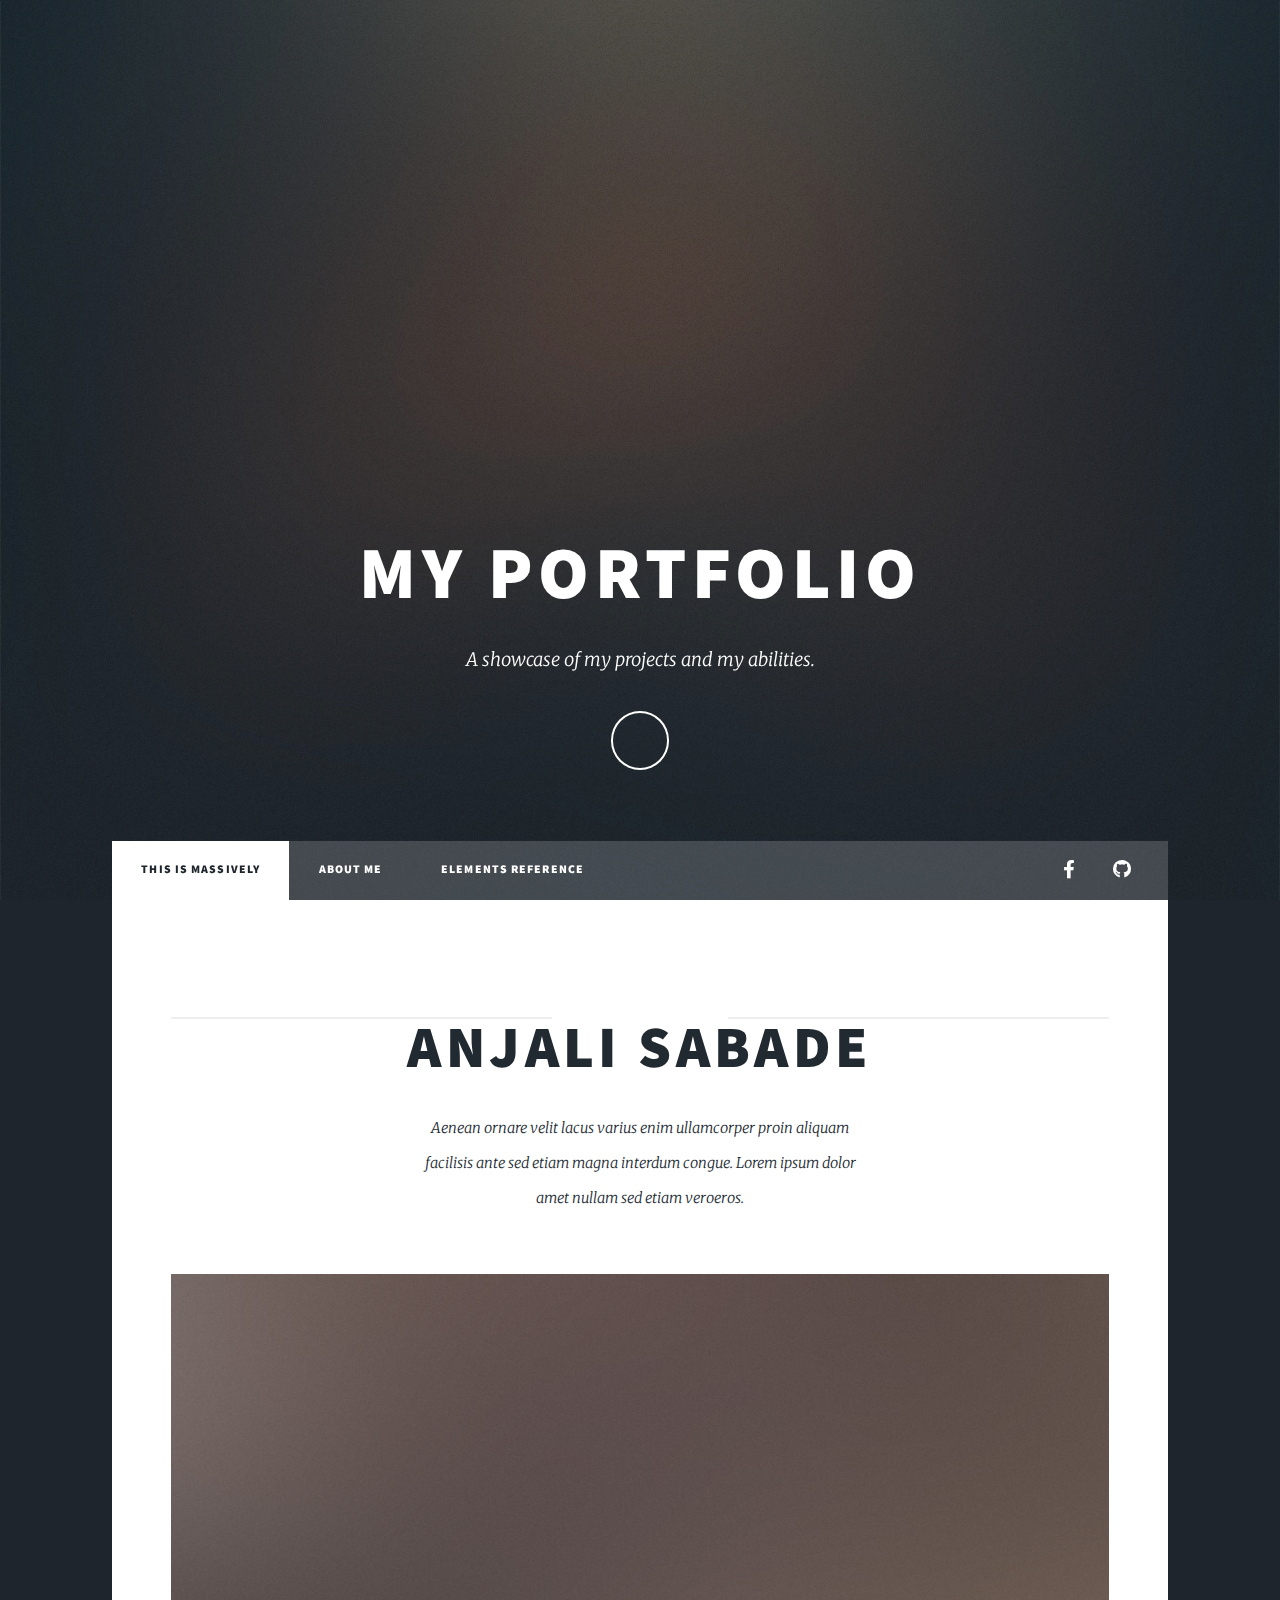
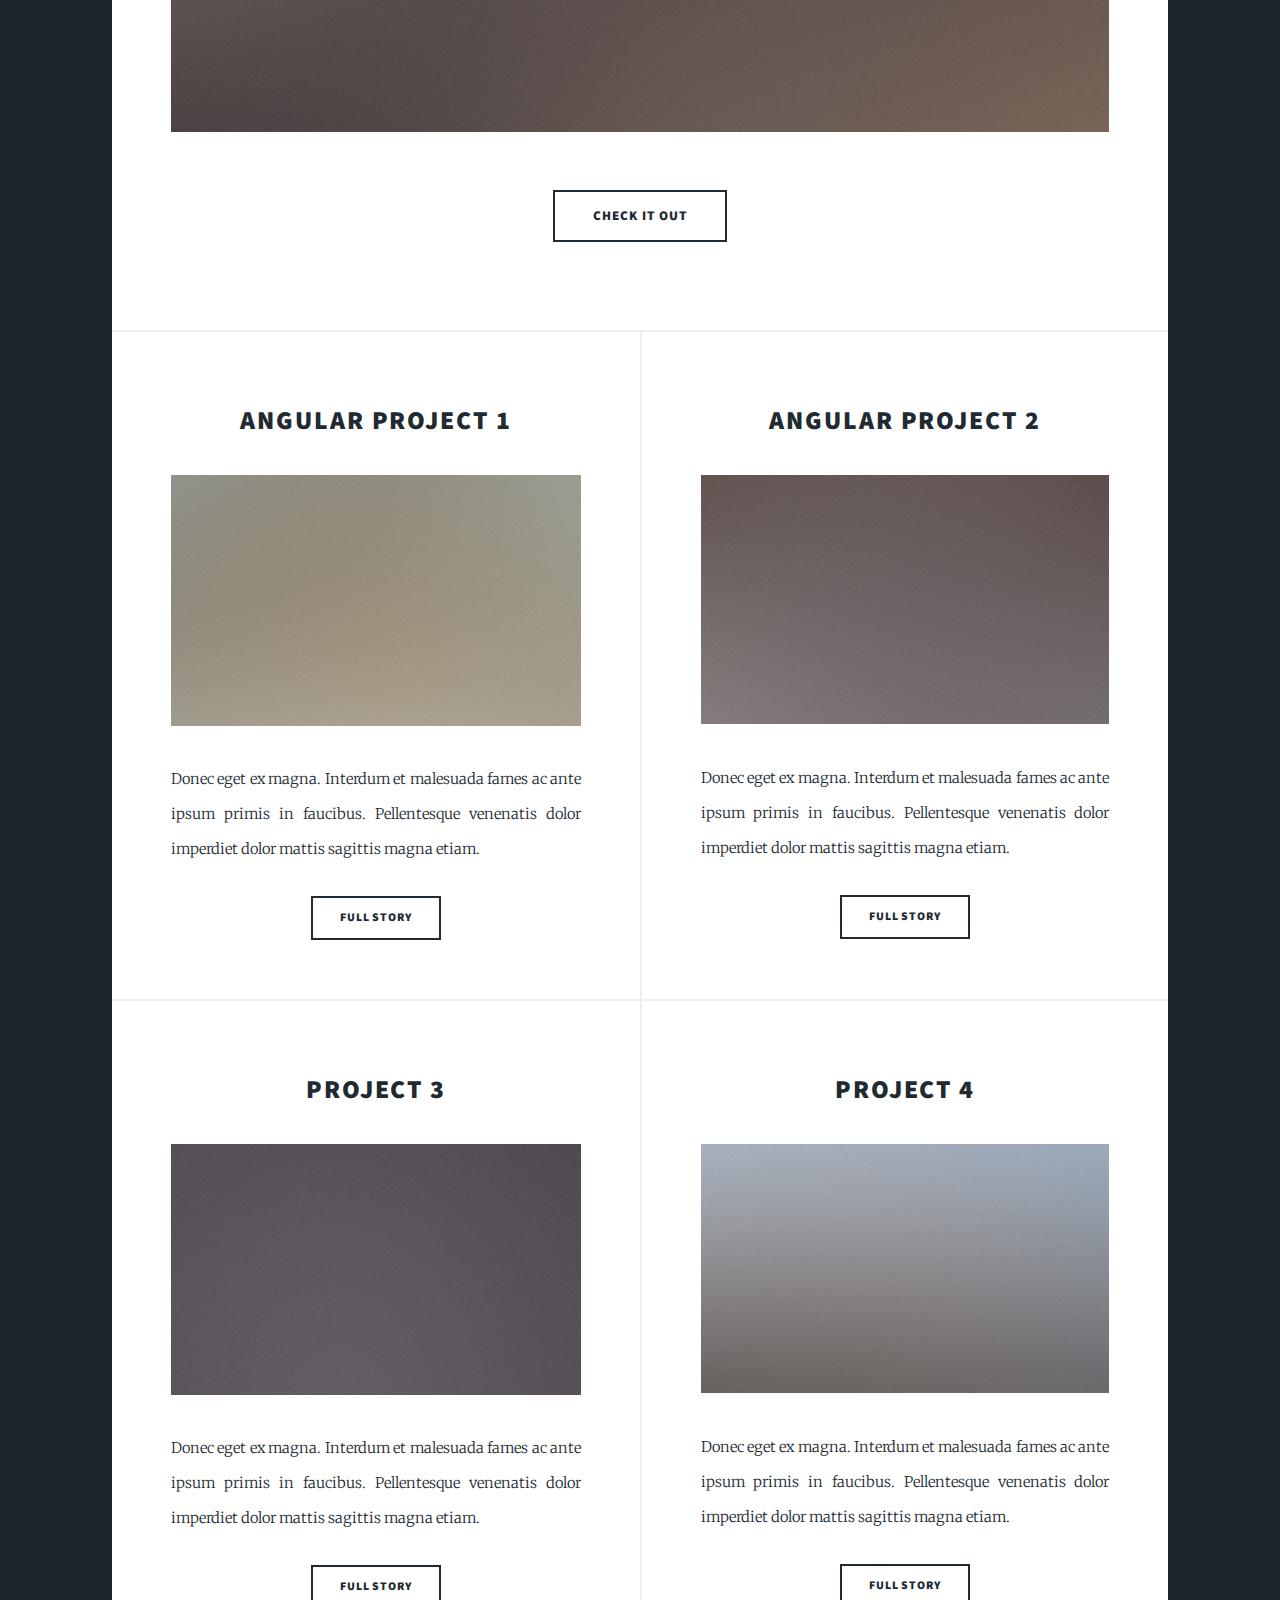
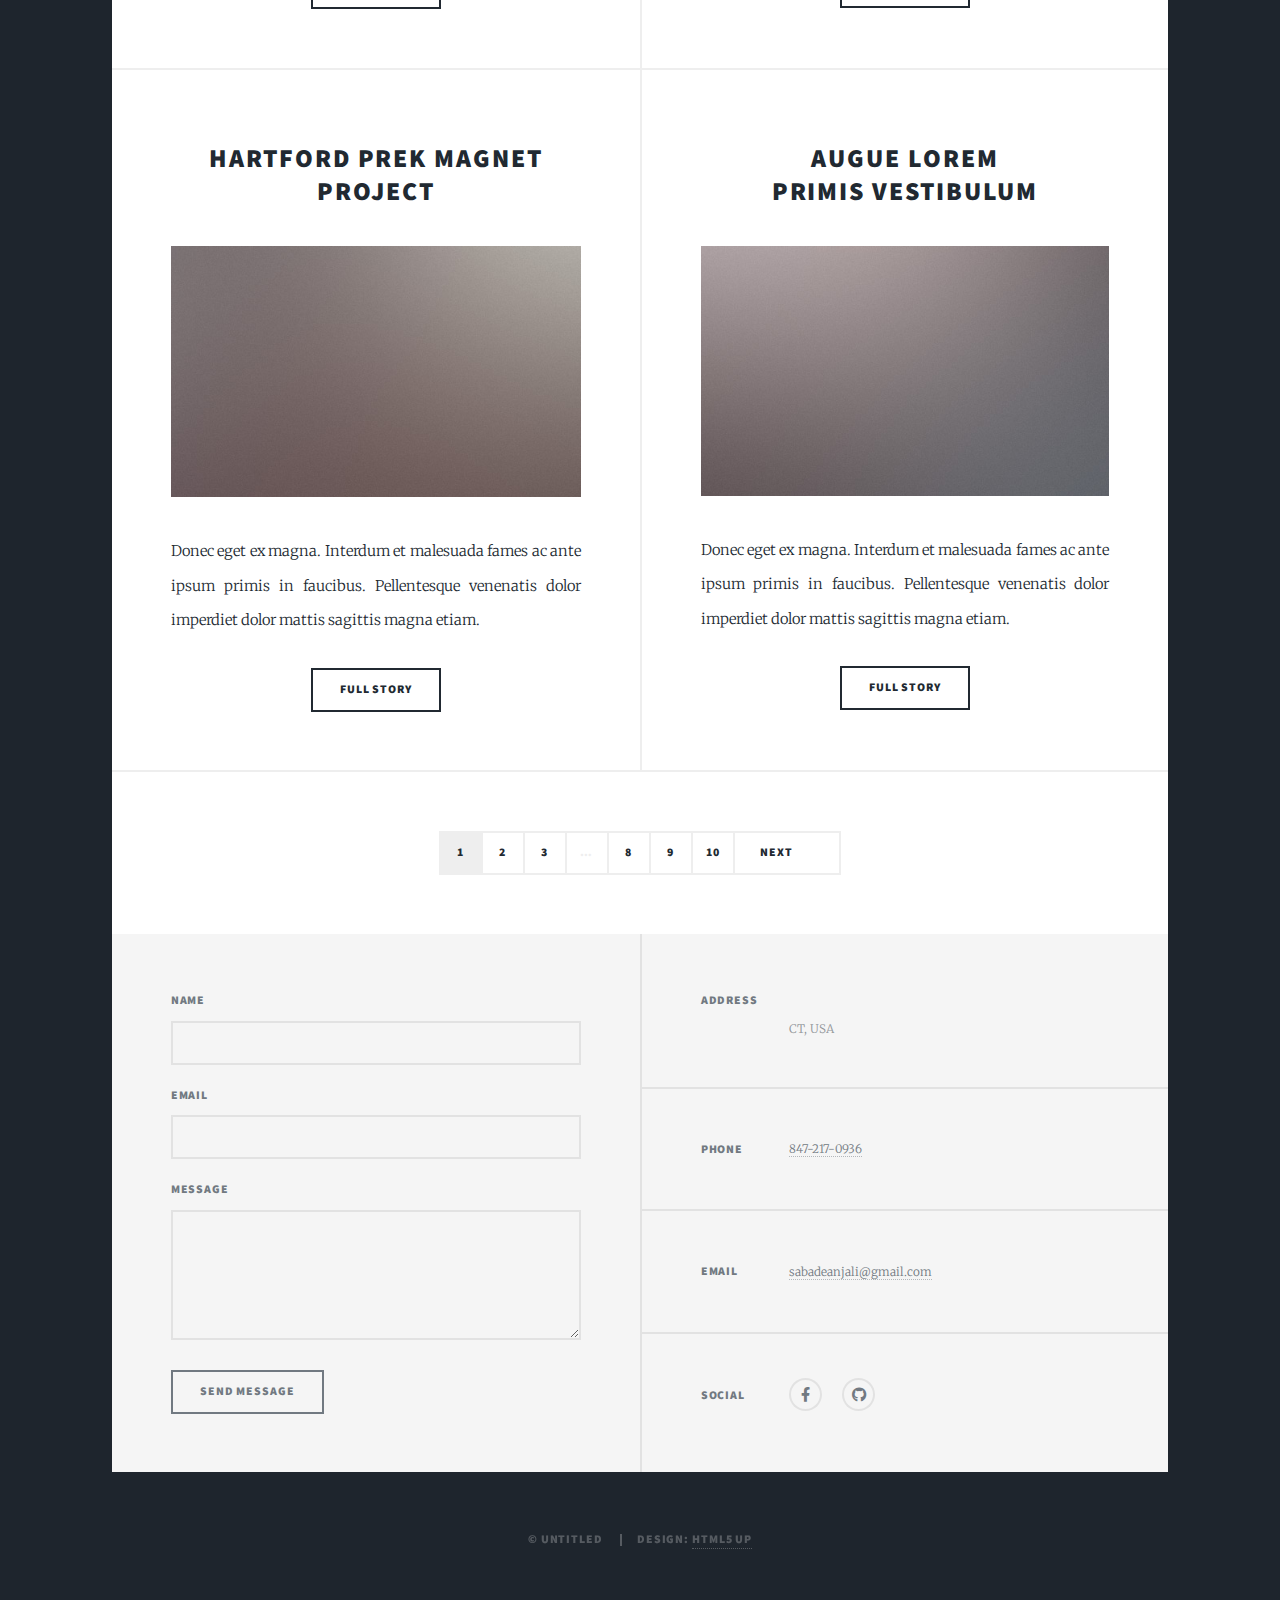
==== index.html @ 1558b6f0 "Add files via upload" ====
<!DOCTYPE html>
<!--
	Massively by HTML5 UP
	html5up.net | @ajlkn
	Free for personal and commercial use under the CCA 3.0 license (html5up.net/license)
-->
<html>
  <head>
    <title>Massively by HTML5 UP</title>
    <meta charset="utf-8" />
    <meta
      name="viewport"
      content="width=device-width, initial-scale=1, user-scalable=no"
    />
    <link rel="stylesheet" href="assets/css/main.css" />
    <noscript
      ><link rel="stylesheet" href="assets/css/noscript.css"
    /></noscript>
  </head>
  <body class="is-preload">
    <!-- Wrapper -->
    <div id="wrapper" class="fade-in">
      <!-- Intro -->
      <div id="intro">
        <h1>My Portfolio</h1>
        <p>A showcase of my projects and my abilities.</p>

        <ul class="actions">
          <li>
            <a
              href="#header"
              class="button icon solid solo fa-arrow-down scrolly"
              >Continue</a
            >
          </li>
        </ul>
      </div>

      <!-- Header -->
      <header id="header">
        <a href="index.html" class="logo">Massively</a>
      </header>

      <!-- Nav -->
      <nav id="nav">
        <ul class="links">
          <li class="active"><a href="index.html">This is Massively</a></li>
          <li><a href="generic.html">About Me</a></li>
          <li><a href="elements.html">Elements Reference</a></li>
        </ul>
        <ul class="icons">
          <li>
            <a href="#" class="icon brands fa-facebook-f"
              ><span class="label">Facebook</span></a
            >
          </li>
          <li>
            <a href="#" class="icon brands fa-linkdin"
              ><span class="label">Linkdin</span></a
            >
          </li>
          <li>
            <a href="#" class="icon brands fa-github"
              ><span class="label">GitHub</span></a
            >
          </li>
        </ul>
      </nav>

      <!-- Main -->
      <div id="main">
        <!-- Featured Post -->
        <article class="post featured">
          <header class="major">
            <span class="date"></span>
            <h2>
              <a href="#">Anjali Sabade<br /> </a>
            </h2>
            <p>
              Aenean ornare velit lacus varius enim ullamcorper proin aliquam<br />
              facilisis ante sed etiam magna interdum congue. Lorem ipsum
              dolor<br />
              amet nullam sed etiam veroeros.
            </p>
          </header>
          <a href="#" class="image main"
            ><img src="images/pic01.jpg" alt=""
          /></a>
          <ul class="actions special">
            <li><a href="#" class="button large">Check it out</a></li>
          </ul>
        </article>

        <!-- Posts -->
        <section class="posts">
          <article>
            <header>
              <span class="date"></span>
              <h2>
                <a href="#">Angular Project 1<br /> </a>
              </h2>
            </header>
            <a href="#" class="image fit"
              ><img src="images/pic02.jpg" alt=""
            /></a>
            <p>
              Donec eget ex magna. Interdum et malesuada fames ac ante ipsum
              primis in faucibus. Pellentesque venenatis dolor imperdiet dolor
              mattis sagittis magna etiam.
            </p>
            <ul class="actions special">
              <li><a href="#" class="button">Full Story</a></li>
            </ul>
          </article>
          <article>
            <header>
              <span class="date"></span>
              <h2>
                <a href="#">Angular Project 2<br /> </a>
              </h2>
            </header>
            <a href="#" class="image fit"
              ><img src="images/pic03.jpg" alt=""
            /></a>
            <p>
              Donec eget ex magna. Interdum et malesuada fames ac ante ipsum
              primis in faucibus. Pellentesque venenatis dolor imperdiet dolor
              mattis sagittis magna etiam.
            </p>
            <ul class="actions special">
              <li><a href="#" class="button">Full Story</a></li>
            </ul>
          </article>
          <article>
            <header>
              <span class="date"></span>
              <h2>
                <a href="#">Project 3<br /> </a>
              </h2>
            </header>
            <a href="#" class="image fit"
              ><img src="images/pic04.jpg" alt=""
            /></a>
            <p>
              Donec eget ex magna. Interdum et malesuada fames ac ante ipsum
              primis in faucibus. Pellentesque venenatis dolor imperdiet dolor
              mattis sagittis magna etiam.
            </p>
            <ul class="actions special">
              <li><a href="#" class="button">Full Story</a></li>
            </ul>
          </article>
          <article>
            <header>
              <span class="date"></span>
              <h2>
                <a href="#">Project 4<br /> </a>
              </h2>
            </header>
            <a href="#" class="image fit"
              ><img src="images/pic05.jpg" alt=""
            /></a>
            <p>
              Donec eget ex magna. Interdum et malesuada fames ac ante ipsum
              primis in faucibus. Pellentesque venenatis dolor imperdiet dolor
              mattis sagittis magna etiam.
            </p>
            <ul class="actions special">
              <li><a href="#" class="button">Full Story</a></li>
            </ul>
          </article>
          <article>
            <header>
              <span class="date"></span>
              <h2>
                <a href="#http://hpsschools.org/prek/"
                  >Hartford PreK Magnet Project<br />
                </a>
              </h2>
            </header>
            <a href="#" class="image fit"
              ><img src="images/pic06.jpg" alt=""
            /></a>
            <p>
              Donec eget ex magna. Interdum et malesuada fames ac ante ipsum
              primis in faucibus. Pellentesque venenatis dolor imperdiet dolor
              mattis sagittis magna etiam.
            </p>
            <ul class="actions special">
              <li><a href="#" class="button">Full Story</a></li>
            </ul>
          </article>
          <article>
            <header>
              <span class="date"></span>
              <h2>
                <a href="#"
                  >Augue lorem<br />
                  primis vestibulum</a
                >
              </h2>
            </header>
            <a href="#" class="image fit"
              ><img src="images/pic07.jpg" alt=""
            /></a>
            <p>
              Donec eget ex magna. Interdum et malesuada fames ac ante ipsum
              primis in faucibus. Pellentesque venenatis dolor imperdiet dolor
              mattis sagittis magna etiam.
            </p>
            <ul class="actions special">
              <li><a href="#" class="button">Full Story</a></li>
            </ul>
          </article>
        </section>

        <!-- Footer -->
        <footer>
          <div class="pagination">
            <!--<a href="#" class="previous">Prev</a>-->
            <a href="#" class="page active">1</a>
            <a href="#" class="page">2</a>
            <a href="#" class="page">3</a>
            <span class="extra">&hellip;</span>
            <a href="#" class="page">8</a>
            <a href="#" class="page">9</a>
            <a href="#" class="page">10</a>
            <a href="#" class="next">Next</a>
          </div>
        </footer>
      </div>

      <!-- Footer -->
      <footer id="footer">
        <section>
          <form method="post" action="#">
            <div class="fields">
              <div class="field">
                <label for="name">Name</label>
                <input type="text" name="name" id="name" />
              </div>
              <div class="field">
                <label for="email">Email</label>
                <input type="text" name="email" id="email" />
              </div>
              <div class="field">
                <label for="message">Message</label>
                <textarea name="message" id="message" rows="3"></textarea>
              </div>
            </div>
            <ul class="actions">
              <li><input type="submit" value="Send Message" /></li>
            </ul>
          </form>
        </section>
        <section class="split contact">
          <section class="alt">
            <h3>Address</h3>
            <p>
              <br />
              CT, USA
            </p>
          </section>
          <section>
            <h3>Phone</h3>
            <p><a href="#">847-217-0936</a></p>
          </section>
          <section>
            <h3>Email</h3>
            <p><a href="#">sabadeanjali@gmail.com</a></p>
          </section>
          <section>
            <h3>Social</h3>
            <ul class="icons alt">
              <li>
                <a href="#" class="icon brands alt fa-facebook-f"
                  ><span class="label">Facebook</span></a
                >
              </li>
              <li>
                <a href="#" class="icon brands alt fa-linkdin"
                  ><span class="label">Linkdin</span></a
                >
              </li>
              <li>
                <a href="#" class="icon brands alt fa-github"
                  ><span class="label">GitHub</span></a
                >
              </li>
            </ul>
          </section>
        </section>
      </footer>

      <!-- Copyright -->
      <div id="copyright">
        <ul>
          <li>&copy; Untitled</li>
          <li>Design: <a href="https://html5up.net">HTML5 UP</a></li>
        </ul>
      </div>
    </div>

    <!-- Scripts -->
    <script src="assets/js/jquery.min.js"></script>
    <script src="assets/js/jquery.scrollex.min.js"></script>
    <script src="assets/js/jquery.scrolly.min.js"></script>
    <script src="assets/js/browser.min.js"></script>
    <script src="assets/js/breakpoints.min.js"></script>
    <script src="assets/js/util.js"></script>
    <script src="assets/js/main.js"></script>
  </body>
</html>
---- assets/css/main.css ----
@import url(fontawesome-all.min.css);
@import url("https://fonts.googleapis.com/css?family=Merriweather:300,700,300italic,700italic|Source+Sans+Pro:900");

/*
	Massively by HTML5 UP
	html5up.net | @ajlkn
	Free for personal and commercial use under the CCA 3.0 license (html5up.net/license)
*/

html, body, div, span, applet, object,
iframe, h1, h2, h3, h4, h5, h6, p, blockquote,
pre, a, abbr, acronym, address, big, cite,
code, del, dfn, em, img, ins, kbd, q, s, samp,
small, strike, strong, sub, sup, tt, var, b,
u, i, center, dl, dt, dd, ol, ul, li, fieldset,
form, label, legend, table, caption, tbody,
tfoot, thead, tr, th, td, article, aside,
canvas, details, embed, figure, figcaption,
footer, header, hgroup, menu, nav, output, ruby,
section, summary, time, mark, audio, video {
	margin: 0;
	padding: 0;
	border: 0;
	font-size: 100%;
	font: inherit;
	vertical-align: baseline;}

article, aside, details, figcaption, figure,
footer, header, hgroup, menu, nav, section {
	display: block;}

body {
	line-height: 1;
}

ol, ul {
	list-style: none;
}

blockquote, q {
	quotes: none;
}

	blockquote:before, blockquote:after, q:before, q:after {
		content: '';
		content: none;
	}

table {
	border-collapse: collapse;
	border-spacing: 0;
}

body {
	-webkit-text-size-adjust: none;
}

mark {
	background-color: transparent;
	color: inherit;
}

input::-moz-focus-inner {
	border: 0;
	padding: 0;
}

input, select, textarea {
	-moz-appearance: none;
	-webkit-appearance: none;
	-ms-appearance: none;
	appearance: none;
}

/* Basic */

	@-ms-viewport {
		width: device-width;
	}

	body {
		-ms-overflow-style: scrollbar;
	}

	@media screen and (max-width: 480px) {

		html, body {
			min-width: 320px;
		}

	}

	html {
		box-sizing: border-box;
	}

	*, *:before, *:after {
		box-sizing: inherit;
	}

	body {
		background-color: #1e252d;
	}

		body.is-preload *, body.is-preload *:before, body.is-preload *:after {
			-moz-animation: none !important;
			-webkit-animation: none !important;
			-ms-animation: none !important;
			animation: none !important;
			-moz-transition: none !important;
			-webkit-transition: none !important;
			-ms-transition: none !important;
			transition: none !important;
		}

/* Type */

	html {
		font-size: 16pt;
	}

		@media screen and (max-width: 1680px) {

			html {
				font-size: 12pt;
			}

		}

		@media screen and (max-width: 1280px) {

			html {
				font-size: 11pt;
			}

		}

		@media screen and (max-width: 360px) {

			html {
				font-size: 10pt;
			}

		}

	body {
		color: #212931;
	}

	body, input, select, textarea {
		font-family: "Merriweather", Georgia, serif;
		font-weight: 300;
		font-size: 1rem;
		line-height: 2.375;
	}

	a {
		-moz-transition: color 0.2s ease-in-out, background-color 0.2s ease-in-out, border-color 0.2s ease-in-out, box-shadow 0.2s ease-in-out;
		-webkit-transition: color 0.2s ease-in-out, background-color 0.2s ease-in-out, border-color 0.2s ease-in-out, box-shadow 0.2s ease-in-out;
		-ms-transition: color 0.2s ease-in-out, background-color 0.2s ease-in-out, border-color 0.2s ease-in-out, box-shadow 0.2s ease-in-out;
		transition: color 0.2s ease-in-out, background-color 0.2s ease-in-out, border-color 0.2s ease-in-out, box-shadow 0.2s ease-in-out;
		border-bottom: dotted 1px;
		text-decoration: none;
	}

		a:hover {
			border-bottom-color: transparent;
		}

	strong, b {
		font-weight: 600;
	}

	em, i {
		font-style: italic;
	}

	p {
		text-align: justify;
		margin: 0 0 2rem 0;
	}

	h1, h2, h3, h4, h5, h6 {
		font-family: "Source Sans Pro", Helvetica, sans-serif;
		font-weight: 900;
		line-height: 1.5;
		letter-spacing: 0.075em;
		text-transform: uppercase;
		margin: 0 0 1rem 0;
	}

		h1 a, h2 a, h3 a, h4 a, h5 a, h6 a {
			border-bottom: 0;
			color: inherit;
			text-decoration: none;
		}

	h1 {
		font-size: 4rem;
		line-height: 1.1;
		margin: 0 0 2rem 0;
	}

	h2 {
		font-size: 1.75rem;
		line-height: 1.3;
		margin: 0 0 1.5rem 0;
	}

	h3 {
		font-size: 1.25rem;
		margin: 0 0 1.5rem 0;
	}

	h4 {
		font-size: 1rem;
	}

	h5 {
		font-size: 0.9rem;
	}

	h6 {
		font-size: 0.8rem;
	}

	sub {
		font-size: 0.8rem;
		position: relative;
		top: 0.5rem;
	}

	sup {
		font-size: 0.8rem;
		position: relative;
		top: -0.5rem;
	}

	blockquote {
		border-left: solid 4px;
		font-style: italic;
		margin: 0 0 2rem 0;
		padding: 0.5rem 0 0.5rem 2rem;
	}

	code {
		border: solid 2px;
		font-family: "Courier New", monospace;
		font-size: 0.9rem;
		margin: 0 0.25rem;
		padding: 0.25rem 0.65rem;
	}

	pre {
		-webkit-overflow-scrolling: touch;
		font-family: "Courier New", monospace;
		font-size: 0.9rem;
		margin: 0 0 2rem 0;
	}

		pre code {
			display: block;
			line-height: 1.75;
			padding: 1rem 1.5rem;
			overflow-x: auto;
		}

	hr {
		border: 0;
		border-bottom: solid 2px;
		margin: 3rem 0;
	}

		hr.major {
			margin: 5rem 0;
		}

	.align-left {
		text-align: left;
	}

	.align-center {
		text-align: center;
	}

	.align-right {
		text-align: right;
	}

	input, select, textarea {
		color: #212931;
	}

	a {
		color: #212931;
		border-bottom-color: rgba(33, 41, 49, 0.5);
	}

		a:hover {
			border-bottom-color: transparent;
			color: #18bfef !important;
		}

	strong, b {
		color: #212931;
	}

	h1, h2, h3, h4, h5, h6 {
		color: #212931;
	}

	blockquote {
		border-left-color: #eeeeee;
	}

	code {
		background: rgba(220, 220, 220, 0.25);
		border-color: #eeeeee;
	}

	hr {
		border-bottom-color: #eeeeee;
	}

/* Row */

	.row {
		display: flex;
		flex-wrap: wrap;
		box-sizing: border-box;
		align-items: stretch;
	}

		.row > * {
			box-sizing: border-box;
		}

		.row.gtr-uniform > * > :last-child {
			margin-bottom: 0;
		}

		.row.aln-left {
			justify-content: flex-start;
		}

		.row.aln-center {
			justify-content: center;
		}

		.row.aln-right {
			justify-content: flex-end;
		}

		.row.aln-top {
			align-items: flex-start;
		}

		.row.aln-middle {
			align-items: center;
		}

		.row.aln-bottom {
			align-items: flex-end;
		}

		.row > .imp {
			order: -1;
		}

		.row > .col-1 {
			width: 8.33333%;
		}

		.row > .off-1 {
			margin-left: 8.33333%;
		}

		.row > .col-2 {
			width: 16.66667%;
		}

		.row > .off-2 {
			margin-left: 16.66667%;
		}

		.row > .col-3 {
			width: 25%;
		}

		.row > .off-3 {
			margin-left: 25%;
		}

		.row > .col-4 {
			width: 33.33333%;
		}

		.row > .off-4 {
			margin-left: 33.33333%;
		}

		.row > .col-5 {
			width: 41.66667%;
		}

		.row > .off-5 {
			margin-left: 41.66667%;
		}

		.row > .col-6 {
			width: 50%;
		}

		.row > .off-6 {
			margin-left: 50%;
		}

		.row > .col-7 {
			width: 58.33333%;
		}

		.row > .off-7 {
			margin-left: 58.33333%;
		}

		.row > .col-8 {
			width: 66.66667%;
		}

		.row > .off-8 {
			margin-left: 66.66667%;
		}

		.row > .col-9 {
			width: 75%;
		}

		.row > .off-9 {
			margin-left: 75%;
		}

		.row > .col-10 {
			width: 83.33333%;
		}

		.row > .off-10 {
			margin-left: 83.33333%;
		}

		.row > .col-11 {
			width: 91.66667%;
		}

		.row > .off-11 {
			margin-left: 91.66667%;
		}

		.row > .col-12 {
			width: 100%;
		}

		.row > .off-12 {
			margin-left: 100%;
		}

		.row.gtr-0 {
			margin-top: 0;
			margin-left: 0rem;
		}

			.row.gtr-0 > * {
				padding: 0 0 0 0rem;
			}

			.row.gtr-0.gtr-uniform {
				margin-top: 0rem;
			}

				.row.gtr-0.gtr-uniform > * {
					padding-top: 0rem;
				}

		.row.gtr-25 {
			margin-top: 0;
			margin-left: -0.375rem;
		}

			.row.gtr-25 > * {
				padding: 0 0 0 0.375rem;
			}

			.row.gtr-25.gtr-uniform {
				margin-top: -0.375rem;
			}

				.row.gtr-25.gtr-uniform > * {
					padding-top: 0.375rem;
				}

		.row.gtr-50 {
			margin-top: 0;
			margin-left: -0.75rem;
		}

			.row.gtr-50 > * {
				padding: 0 0 0 0.75rem;
			}

			.row.gtr-50.gtr-uniform {
				margin-top: -0.75rem;
			}

				.row.gtr-50.gtr-uniform > * {
					padding-top: 0.75rem;
				}

		.row {
			margin-top: 0;
			margin-left: -1.5rem;
		}

			.row > * {
				padding: 0 0 0 1.5rem;
			}

			.row.gtr-uniform {
				margin-top: -1.5rem;
			}

				.row.gtr-uniform > * {
					padding-top: 1.5rem;
				}

		.row.gtr-150 {
			margin-top: 0;
			margin-left: -2.25rem;
		}

			.row.gtr-150 > * {
				padding: 0 0 0 2.25rem;
			}

			.row.gtr-150.gtr-uniform {
				margin-top: -2.25rem;
			}

				.row.gtr-150.gtr-uniform > * {
					padding-top: 2.25rem;
				}

		.row.gtr-200 {
			margin-top: 0;
			margin-left: -3rem;
		}

			.row.gtr-200 > * {
				padding: 0 0 0 3rem;
			}

			.row.gtr-200.gtr-uniform {
				margin-top: -3rem;
			}

				.row.gtr-200.gtr-uniform > * {
					padding-top: 3rem;
				}

		@media screen and (max-width: 1680px) {

			.row {
				display: flex;
				flex-wrap: wrap;
				box-sizing: border-box;
				align-items: stretch;
			}

				.row > * {
					box-sizing: border-box;
				}

				.row.gtr-uniform > * > :last-child {
					margin-bottom: 0;
				}

				.row.aln-left {
					justify-content: flex-start;
				}

				.row.aln-center {
					justify-content: center;
				}

				.row.aln-right {
					justify-content: flex-end;
				}

				.row.aln-top {
					align-items: flex-start;
				}

				.row.aln-middle {
					align-items: center;
				}

				.row.aln-bottom {
					align-items: flex-end;
				}

				.row > .imp-xlarge {
					order: -1;
				}

				.row > .col-1-xlarge {
					width: 8.33333%;
				}

				.row > .off-1-xlarge {
					margin-left: 8.33333%;
				}

				.row > .col-2-xlarge {
					width: 16.66667%;
				}

				.row > .off-2-xlarge {
					margin-left: 16.66667%;
				}

				.row > .col-3-xlarge {
					width: 25%;
				}

				.row > .off-3-xlarge {
					margin-left: 25%;
				}

				.row > .col-4-xlarge {
					width: 33.33333%;
				}

				.row > .off-4-xlarge {
					margin-left: 33.33333%;
				}

				.row > .col-5-xlarge {
					width: 41.66667%;
				}

				.row > .off-5-xlarge {
					margin-left: 41.66667%;
				}

				.row > .col-6-xlarge {
					width: 50%;
				}

				.row > .off-6-xlarge {
					margin-left: 50%;
				}

				.row > .col-7-xlarge {
					width: 58.33333%;
				}

				.row > .off-7-xlarge {
					margin-left: 58.33333%;
				}

				.row > .col-8-xlarge {
					width: 66.66667%;
				}

				.row > .off-8-xlarge {
					margin-left: 66.66667%;
				}

				.row > .col-9-xlarge {
					width: 75%;
				}

				.row > .off-9-xlarge {
					margin-left: 75%;
				}

				.row > .col-10-xlarge {
					width: 83.33333%;
				}

				.row > .off-10-xlarge {
					margin-left: 83.33333%;
				}

				.row > .col-11-xlarge {
					width: 91.66667%;
				}

				.row > .off-11-xlarge {
					margin-left: 91.66667%;
				}

				.row > .col-12-xlarge {
					width: 100%;
				}

				.row > .off-12-xlarge {
					margin-left: 100%;
				}

				.row.gtr-0 {
					margin-top: 0;
					margin-left: 0rem;
				}

					.row.gtr-0 > * {
						padding: 0 0 0 0rem;
					}

					.row.gtr-0.gtr-uniform {
						margin-top: 0rem;
					}

						.row.gtr-0.gtr-uniform > * {
							padding-top: 0rem;
						}

				.row.gtr-25 {
					margin-top: 0;
					margin-left: -0.375rem;
				}

					.row.gtr-25 > * {
						padding: 0 0 0 0.375rem;
					}

					.row.gtr-25.gtr-uniform {
						margin-top: -0.375rem;
					}

						.row.gtr-25.gtr-uniform > * {
							padding-top: 0.375rem;
						}

				.row.gtr-50 {
					margin-top: 0;
					margin-left: -0.75rem;
				}

					.row.gtr-50 > * {
						padding: 0 0 0 0.75rem;
					}

					.row.gtr-50.gtr-uniform {
						margin-top: -0.75rem;
					}

						.row.gtr-50.gtr-uniform > * {
							padding-top: 0.75rem;
						}

				.row {
					margin-top: 0;
					margin-left: -1.5rem;
				}

					.row > * {
						padding: 0 0 0 1.5rem;
					}

					.row.gtr-uniform {
						margin-top: -1.5rem;
					}

						.row.gtr-uniform > * {
							padding-top: 1.5rem;
						}

				.row.gtr-150 {
					margin-top: 0;
					margin-left: -2.25rem;
				}

					.row.gtr-150 > * {
						padding: 0 0 0 2.25rem;
					}

					.row.gtr-150.gtr-uniform {
						margin-top: -2.25rem;
					}

						.row.gtr-150.gtr-uniform > * {
							padding-top: 2.25rem;
						}

				.row.gtr-200 {
					margin-top: 0;
					margin-left: -3rem;
				}

					.row.gtr-200 > * {
						padding: 0 0 0 3rem;
					}

					.row.gtr-200.gtr-uniform {
						margin-top: -3rem;
					}

						.row.gtr-200.gtr-uniform > * {
							padding-top: 3rem;
						}

		}

		@media screen and (max-width: 1280px) {

			.row {
				display: flex;
				flex-wrap: wrap;
				box-sizing: border-box;
				align-items: stretch;
			}

				.row > * {
					box-sizing: border-box;
				}

				.row.gtr-uniform > * > :last-child {
					margin-bottom: 0;
				}

				.row.aln-left {
					justify-content: flex-start;
				}

				.row.aln-center {
					justify-content: center;
				}

				.row.aln-right {
					justify-content: flex-end;
				}

				.row.aln-top {
					align-items: flex-start;
				}

				.row.aln-middle {
					align-items: center;
				}

				.row.aln-bottom {
					align-items: flex-end;
				}

				.row > .imp-large {
					order: -1;
				}

				.row > .col-1-large {
					width: 8.33333%;
				}

				.row > .off-1-large {
					margin-left: 8.33333%;
				}

				.row > .col-2-large {
					width: 16.66667%;
				}

				.row > .off-2-large {
					margin-left: 16.66667%;
				}

				.row > .col-3-large {
					width: 25%;
				}

				.row > .off-3-large {
					margin-left: 25%;
				}

				.row > .col-4-large {
					width: 33.33333%;
				}

				.row > .off-4-large {
					margin-left: 33.33333%;
				}

				.row > .col-5-large {
					width: 41.66667%;
				}

				.row > .off-5-large {
					margin-left: 41.66667%;
				}

				.row > .col-6-large {
					width: 50%;
				}

				.row > .off-6-large {
					margin-left: 50%;
				}

				.row > .col-7-large {
					width: 58.33333%;
				}

				.row > .off-7-large {
					margin-left: 58.33333%;
				}

				.row > .col-8-large {
					width: 66.66667%;
				}

				.row > .off-8-large {
					margin-left: 66.66667%;
				}

				.row > .col-9-large {
					width: 75%;
				}

				.row > .off-9-large {
					margin-left: 75%;
				}

				.row > .col-10-large {
					width: 83.33333%;
				}

				.row > .off-10-large {
					margin-left: 83.33333%;
				}

				.row > .col-11-large {
					width: 91.66667%;
				}

				.row > .off-11-large {
					margin-left: 91.66667%;
				}

				.row > .col-12-large {
					width: 100%;
				}

				.row > .off-12-large {
					margin-left: 100%;
				}

				.row.gtr-0 {
					margin-top: 0;
					margin-left: 0rem;
				}

					.row.gtr-0 > * {
						padding: 0 0 0 0rem;
					}

					.row.gtr-0.gtr-uniform {
						margin-top: 0rem;
					}

						.row.gtr-0.gtr-uniform > * {
							padding-top: 0rem;
						}

				.row.gtr-25 {
					margin-top: 0;
					margin-left: -0.375rem;
				}

					.row.gtr-25 > * {
						padding: 0 0 0 0.375rem;
					}

					.row.gtr-25.gtr-uniform {
						margin-top: -0.375rem;
					}

						.row.gtr-25.gtr-uniform > * {
							padding-top: 0.375rem;
						}

				.row.gtr-50 {
					margin-top: 0;
					margin-left: -0.75rem;
				}

					.row.gtr-50 > * {
						padding: 0 0 0 0.75rem;
					}

					.row.gtr-50.gtr-uniform {
						margin-top: -0.75rem;
					}

						.row.gtr-50.gtr-uniform > * {
							padding-top: 0.75rem;
						}

				.row {
					margin-top: 0;
					margin-left: -1.5rem;
				}

					.row > * {
						padding: 0 0 0 1.5rem;
					}

					.row.gtr-uniform {
						margin-top: -1.5rem;
					}

						.row.gtr-uniform > * {
							padding-top: 1.5rem;
						}

				.row.gtr-150 {
					margin-top: 0;
					margin-left: -2.25rem;
				}

					.row.gtr-150 > * {
						padding: 0 0 0 2.25rem;
					}

					.row.gtr-150.gtr-uniform {
						margin-top: -2.25rem;
					}

						.row.gtr-150.gtr-uniform > * {
							padding-top: 2.25rem;
						}

				.row.gtr-200 {
					margin-top: 0;
					margin-left: -3rem;
				}

					.row.gtr-200 > * {
						padding: 0 0 0 3rem;
					}

					.row.gtr-200.gtr-uniform {
						margin-top: -3rem;
					}

						.row.gtr-200.gtr-uniform > * {
							padding-top: 3rem;
						}

		}

		@media screen and (max-width: 980px) {

			.row {
				display: flex;
				flex-wrap: wrap;
				box-sizing: border-box;
				align-items: stretch;
			}

				.row > * {
					box-sizing: border-box;
				}

				.row.gtr-uniform > * > :last-child {
					margin-bottom: 0;
				}

				.row.aln-left {
					justify-content: flex-start;
				}

				.row.aln-center {
					justify-content: center;
				}

				.row.aln-right {
					justify-content: flex-end;
				}

				.row.aln-top {
					align-items: flex-start;
				}

				.row.aln-middle {
					align-items: center;
				}

				.row.aln-bottom {
					align-items: flex-end;
				}

				.row > .imp-medium {
					order: -1;
				}

				.row > .col-1-medium {
					width: 8.33333%;
				}

				.row > .off-1-medium {
					margin-left: 8.33333%;
				}

				.row > .col-2-medium {
					width: 16.66667%;
				}

				.row > .off-2-medium {
					margin-left: 16.66667%;
				}

				.row > .col-3-medium {
					width: 25%;
				}

				.row > .off-3-medium {
					margin-left: 25%;
				}

				.row > .col-4-medium {
					width: 33.33333%;
				}

				.row > .off-4-medium {
					margin-left: 33.33333%;
				}

				.row > .col-5-medium {
					width: 41.66667%;
				}

				.row > .off-5-medium {
					margin-left: 41.66667%;
				}

				.row > .col-6-medium {
					width: 50%;
				}

				.row > .off-6-medium {
					margin-left: 50%;
				}

				.row > .col-7-medium {
					width: 58.33333%;
				}

				.row > .off-7-medium {
					margin-left: 58.33333%;
				}

				.row > .col-8-medium {
					width: 66.66667%;
				}

				.row > .off-8-medium {
					margin-left: 66.66667%;
				}

				.row > .col-9-medium {
					width: 75%;
				}

				.row > .off-9-medium {
					margin-left: 75%;
				}

				.row > .col-10-medium {
					width: 83.33333%;
				}

				.row > .off-10-medium {
					margin-left: 83.33333%;
				}

				.row > .col-11-medium {
					width: 91.66667%;
				}

				.row > .off-11-medium {
					margin-left: 91.66667%;
				}

				.row > .col-12-medium {
					width: 100%;
				}

				.row > .off-12-medium {
					margin-left: 100%;
				}

				.row.gtr-0 {
					margin-top: 0;
					margin-left: 0rem;
				}

					.row.gtr-0 > * {
						padding: 0 0 0 0rem;
					}

					.row.gtr-0.gtr-uniform {
						margin-top: 0rem;
					}

						.row.gtr-0.gtr-uniform > * {
							padding-top: 0rem;
						}

				.row.gtr-25 {
					margin-top: 0;
					margin-left: -0.375rem;
				}

					.row.gtr-25 > * {
						padding: 0 0 0 0.375rem;
					}

					.row.gtr-25.gtr-uniform {
						margin-top: -0.375rem;
					}

						.row.gtr-25.gtr-uniform > * {
							padding-top: 0.375rem;
						}

				.row.gtr-50 {
					margin-top: 0;
					margin-left: -0.75rem;
				}

					.row.gtr-50 > * {
						padding: 0 0 0 0.75rem;
					}

					.row.gtr-50.gtr-uniform {
						margin-top: -0.75rem;
					}

						.row.gtr-50.gtr-uniform > * {
							padding-top: 0.75rem;
						}

				.row {
					margin-top: 0;
					margin-left: -1.5rem;
				}

					.row > * {
						padding: 0 0 0 1.5rem;
					}

					.row.gtr-uniform {
						margin-top: -1.5rem;
					}

						.row.gtr-uniform > * {
							padding-top: 1.5rem;
						}

				.row.gtr-150 {
					margin-top: 0;
					margin-left: -2.25rem;
				}

					.row.gtr-150 > * {
						padding: 0 0 0 2.25rem;
					}

					.row.gtr-150.gtr-uniform {
						margin-top: -2.25rem;
					}

						.row.gtr-150.gtr-uniform > * {
							padding-top: 2.25rem;
						}

				.row.gtr-200 {
					margin-top: 0;
					margin-left: -3rem;
				}

					.row.gtr-200 > * {
						padding: 0 0 0 3rem;
					}

					.row.gtr-200.gtr-uniform {
						margin-top: -3rem;
					}

						.row.gtr-200.gtr-uniform > * {
							padding-top: 3rem;
						}

		}

		@media screen and (max-width: 736px) {

			.row {
				display: flex;
				flex-wrap: wrap;
				box-sizing: border-box;
				align-items: stretch;
			}

				.row > * {
					box-sizing: border-box;
				}

				.row.gtr-uniform > * > :last-child {
					margin-bottom: 0;
				}

				.row.aln-left {
					justify-content: flex-start;
				}

				.row.aln-center {
					justify-content: center;
				}

				.row.aln-right {
					justify-content: flex-end;
				}

				.row.aln-top {
					align-items: flex-start;
				}

				.row.aln-middle {
					align-items: center;
				}

				.row.aln-bottom {
					align-items: flex-end;
				}

				.row > .imp-small {
					order: -1;
				}

				.row > .col-1-small {
					width: 8.33333%;
				}

				.row > .off-1-small {
					margin-left: 8.33333%;
				}

				.row > .col-2-small {
					width: 16.66667%;
				}

				.row > .off-2-small {
					margin-left: 16.66667%;
				}

				.row > .col-3-small {
					width: 25%;
				}

				.row > .off-3-small {
					margin-left: 25%;
				}

				.row > .col-4-small {
					width: 33.33333%;
				}

				.row > .off-4-small {
					margin-left: 33.33333%;
				}

				.row > .col-5-small {
					width: 41.66667%;
				}

				.row > .off-5-small {
					margin-left: 41.66667%;
				}

				.row > .col-6-small {
					width: 50%;
				}

				.row > .off-6-small {
					margin-left: 50%;
				}

				.row > .col-7-small {
					width: 58.33333%;
				}

				.row > .off-7-small {
					margin-left: 58.33333%;
				}

				.row > .col-8-small {
					width: 66.66667%;
				}

				.row > .off-8-small {
					margin-left: 66.66667%;
				}

				.row > .col-9-small {
					width: 75%;
				}

				.row > .off-9-small {
					margin-left: 75%;
				}

				.row > .col-10-small {
					width: 83.33333%;
				}

				.row > .off-10-small {
					margin-left: 83.33333%;
				}

				.row > .col-11-small {
					width: 91.66667%;
				}

				.row > .off-11-small {
					margin-left: 91.66667%;
				}

				.row > .col-12-small {
					width: 100%;
				}

				.row > .off-12-small {
					margin-left: 100%;
				}

				.row.gtr-0 {
					margin-top: 0;
					margin-left: 0rem;
				}

					.row.gtr-0 > * {
						padding: 0 0 0 0rem;
					}

					.row.gtr-0.gtr-uniform {
						margin-top: 0rem;
					}

						.row.gtr-0.gtr-uniform > * {
							padding-top: 0rem;
						}

				.row.gtr-25 {
					margin-top: 0;
					margin-left: -0.375rem;
				}

					.row.gtr-25 > * {
						padding: 0 0 0 0.375rem;
					}

					.row.gtr-25.gtr-uniform {
						margin-top: -0.375rem;
					}

						.row.gtr-25.gtr-uniform > * {
							padding-top: 0.375rem;
						}

				.row.gtr-50 {
					margin-top: 0;
					margin-left: -0.75rem;
				}

					.row.gtr-50 > * {
						padding: 0 0 0 0.75rem;
					}

					.row.gtr-50.gtr-uniform {
						margin-top: -0.75rem;
					}

						.row.gtr-50.gtr-uniform > * {
							padding-top: 0.75rem;
						}

				.row {
					margin-top: 0;
					margin-left: -1.5rem;
				}

					.row > * {
						padding: 0 0 0 1.5rem;
					}

					.row.gtr-uniform {
						margin-top: -1.5rem;
					}

						.row.gtr-uniform > * {
							padding-top: 1.5rem;
						}

				.row.gtr-150 {
					margin-top: 0;
					margin-left: -2.25rem;
				}

					.row.gtr-150 > * {
						padding: 0 0 0 2.25rem;
					}

					.row.gtr-150.gtr-uniform {
						margin-top: -2.25rem;
					}

						.row.gtr-150.gtr-uniform > * {
							padding-top: 2.25rem;
						}

				.row.gtr-200 {
					margin-top: 0;
					margin-left: -3rem;
				}

					.row.gtr-200 > * {
						padding: 0 0 0 3rem;
					}

					.row.gtr-200.gtr-uniform {
						margin-top: -3rem;
					}

						.row.gtr-200.gtr-uniform > * {
							padding-top: 3rem;
						}

		}

		@media screen and (max-width: 480px) {

			.row {
				display: flex;
				flex-wrap: wrap;
				box-sizing: border-box;
				align-items: stretch;
			}

				.row > * {
					box-sizing: border-box;
				}

				.row.gtr-uniform > * > :last-child {
					margin-bottom: 0;
				}

				.row.aln-left {
					justify-content: flex-start;
				}

				.row.aln-center {
					justify-content: center;
				}

				.row.aln-right {
					justify-content: flex-end;
				}

				.row.aln-top {
					align-items: flex-start;
				}

				.row.aln-middle {
					align-items: center;
				}

				.row.aln-bottom {
					align-items: flex-end;
				}

				.row > .imp-xsmall {
					order: -1;
				}

				.row > .col-1-xsmall {
					width: 8.33333%;
				}

				.row > .off-1-xsmall {
					margin-left: 8.33333%;
				}

				.row > .col-2-xsmall {
					width: 16.66667%;
				}

				.row > .off-2-xsmall {
					margin-left: 16.66667%;
				}

				.row > .col-3-xsmall {
					width: 25%;
				}

				.row > .off-3-xsmall {
					margin-left: 25%;
				}

				.row > .col-4-xsmall {
					width: 33.33333%;
				}

				.row > .off-4-xsmall {
					margin-left: 33.33333%;
				}

				.row > .col-5-xsmall {
					width: 41.66667%;
				}

				.row > .off-5-xsmall {
					margin-left: 41.66667%;
				}

				.row > .col-6-xsmall {
					width: 50%;
				}

				.row > .off-6-xsmall {
					margin-left: 50%;
				}

				.row > .col-7-xsmall {
					width: 58.33333%;
				}

				.row > .off-7-xsmall {
					margin-left: 58.33333%;
				}

				.row > .col-8-xsmall {
					width: 66.66667%;
				}

				.row > .off-8-xsmall {
					margin-left: 66.66667%;
				}

				.row > .col-9-xsmall {
					width: 75%;
				}

				.row > .off-9-xsmall {
					margin-left: 75%;
				}

				.row > .col-10-xsmall {
					width: 83.33333%;
				}

				.row > .off-10-xsmall {
					margin-left: 83.33333%;
				}

				.row > .col-11-xsmall {
					width: 91.66667%;
				}

				.row > .off-11-xsmall {
					margin-left: 91.66667%;
				}

				.row > .col-12-xsmall {
					width: 100%;
				}

				.row > .off-12-xsmall {
					margin-left: 100%;
				}

				.row.gtr-0 {
					margin-top: 0;
					margin-left: 0rem;
				}

					.row.gtr-0 > * {
						padding: 0 0 0 0rem;
					}

					.row.gtr-0.gtr-uniform {
						margin-top: 0rem;
					}

						.row.gtr-0.gtr-uniform > * {
							padding-top: 0rem;
						}

				.row.gtr-25 {
					margin-top: 0;
					margin-left: -0.375rem;
				}

					.row.gtr-25 > * {
						padding: 0 0 0 0.375rem;
					}

					.row.gtr-25.gtr-uniform {
						margin-top: -0.375rem;
					}

						.row.gtr-25.gtr-uniform > * {
							padding-top: 0.375rem;
						}

				.row.gtr-50 {
					margin-top: 0;
					margin-left: -0.75rem;
				}

					.row.gtr-50 > * {
						padding: 0 0 0 0.75rem;
					}

					.row.gtr-50.gtr-uniform {
						margin-top: -0.75rem;
					}

						.row.gtr-50.gtr-uniform > * {
							padding-top: 0.75rem;
						}

				.row {
					margin-top: 0;
					margin-left: -1.5rem;
				}

					.row > * {
						padding: 0 0 0 1.5rem;
					}

					.row.gtr-uniform {
						margin-top: -1.5rem;
					}

						.row.gtr-uniform > * {
							padding-top: 1.5rem;
						}

				.row.gtr-150 {
					margin-top: 0;
					margin-left: -2.25rem;
				}

					.row.gtr-150 > * {
						padding: 0 0 0 2.25rem;
					}

					.row.gtr-150.gtr-uniform {
						margin-top: -2.25rem;
					}

						.row.gtr-150.gtr-uniform > * {
							padding-top: 2.25rem;
						}

				.row.gtr-200 {
					margin-top: 0;
					margin-left: -3rem;
				}

					.row.gtr-200 > * {
						padding: 0 0 0 3rem;
					}

					.row.gtr-200.gtr-uniform {
						margin-top: -3rem;
					}

						.row.gtr-200.gtr-uniform > * {
							padding-top: 3rem;
						}

		}

		@media screen and (max-width: 360px) {

			.row {
				display: flex;
				flex-wrap: wrap;
				box-sizing: border-box;
				align-items: stretch;
			}

				.row > * {
					box-sizing: border-box;
				}

				.row.gtr-uniform > * > :last-child {
					margin-bottom: 0;
				}

				.row.aln-left {
					justify-content: flex-start;
				}

				.row.aln-center {
					justify-content: center;
				}

				.row.aln-right {
					justify-content: flex-end;
				}

				.row.aln-top {
					align-items: flex-start;
				}

				.row.aln-middle {
					align-items: center;
				}

				.row.aln-bottom {
					align-items: flex-end;
				}

				.row > .imp-xxsmall {
					order: -1;
				}

				.row > .col-1-xxsmall {
					width: 8.33333%;
				}

				.row > .off-1-xxsmall {
					margin-left: 8.33333%;
				}

				.row > .col-2-xxsmall {
					width: 16.66667%;
				}

				.row > .off-2-xxsmall {
					margin-left: 16.66667%;
				}

				.row > .col-3-xxsmall {
					width: 25%;
				}

				.row > .off-3-xxsmall {
					margin-left: 25%;
				}

				.row > .col-4-xxsmall {
					width: 33.33333%;
				}

				.row > .off-4-xxsmall {
					margin-left: 33.33333%;
				}

				.row > .col-5-xxsmall {
					width: 41.66667%;
				}

				.row > .off-5-xxsmall {
					margin-left: 41.66667%;
				}

				.row > .col-6-xxsmall {
					width: 50%;
				}

				.row > .off-6-xxsmall {
					margin-left: 50%;
				}

				.row > .col-7-xxsmall {
					width: 58.33333%;
				}

				.row > .off-7-xxsmall {
					margin-left: 58.33333%;
				}

				.row > .col-8-xxsmall {
					width: 66.66667%;
				}

				.row > .off-8-xxsmall {
					margin-left: 66.66667%;
				}

				.row > .col-9-xxsmall {
					width: 75%;
				}

				.row > .off-9-xxsmall {
					margin-left: 75%;
				}

				.row > .col-10-xxsmall {
					width: 83.33333%;
				}

				.row > .off-10-xxsmall {
					margin-left: 83.33333%;
				}

				.row > .col-11-xxsmall {
					width: 91.66667%;
				}

				.row > .off-11-xxsmall {
					margin-left: 91.66667%;
				}

				.row > .col-12-xxsmall {
					width: 100%;
				}

				.row > .off-12-xxsmall {
					margin-left: 100%;
				}

				.row.gtr-0 {
					margin-top: 0;
					margin-left: 0rem;
				}

					.row.gtr-0 > * {
						padding: 0 0 0 0rem;
					}

					.row.gtr-0.gtr-uniform {
						margin-top: 0rem;
					}

						.row.gtr-0.gtr-uniform > * {
							padding-top: 0rem;
						}

				.row.gtr-25 {
					margin-top: 0;
					margin-left: -0.375rem;
				}

					.row.gtr-25 > * {
						padding: 0 0 0 0.375rem;
					}

					.row.gtr-25.gtr-uniform {
						margin-top: -0.375rem;
					}

						.row.gtr-25.gtr-uniform > * {
							padding-top: 0.375rem;
						}

				.row.gtr-50 {
					margin-top: 0;
					margin-left: -0.75rem;
				}

					.row.gtr-50 > * {
						padding: 0 0 0 0.75rem;
					}

					.row.gtr-50.gtr-uniform {
						margin-top: -0.75rem;
					}

						.row.gtr-50.gtr-uniform > * {
							padding-top: 0.75rem;
						}

				.row {
					margin-top: 0;
					margin-left: -1.5rem;
				}

					.row > * {
						padding: 0 0 0 1.5rem;
					}

					.row.gtr-uniform {
						margin-top: -1.5rem;
					}

						.row.gtr-uniform > * {
							padding-top: 1.5rem;
						}

				.row.gtr-150 {
					margin-top: 0;
					margin-left: -2.25rem;
				}

					.row.gtr-150 > * {
						padding: 0 0 0 2.25rem;
					}

					.row.gtr-150.gtr-uniform {
						margin-top: -2.25rem;
					}

						.row.gtr-150.gtr-uniform > * {
							padding-top: 2.25rem;
						}

				.row.gtr-200 {
					margin-top: 0;
					margin-left: -3rem;
				}

					.row.gtr-200 > * {
						padding: 0 0 0 3rem;
					}

					.row.gtr-200.gtr-uniform {
						margin-top: -3rem;
					}

						.row.gtr-200.gtr-uniform > * {
							padding-top: 3rem;
						}

		}

/* Box */

	.box {
		border: solid 2px;
		margin-bottom: 2rem;
		padding: 1.5rem;
	}

		.box > :last-child,
		.box > :last-child > :last-child,
		.box > :last-child > :last-child > :last-child {
			margin-bottom: 0;
		}

		.box.alt {
			border: 0;
			border-radius: 0;
			padding: 0;
		}

	.box {
		border-color: #eeeeee;
	}

/* Button */

	input[type="submit"],
	input[type="reset"],
	input[type="button"],
	button,
	.button {
		-moz-appearance: none;
		-webkit-appearance: none;
		-ms-appearance: none;
		appearance: none;
		-moz-transition: background-color 0.2s ease-in-out, box-shadow 0.2s ease-in-out, color 0.2s ease-in-out;
		-webkit-transition: background-color 0.2s ease-in-out, box-shadow 0.2s ease-in-out, color 0.2s ease-in-out;
		-ms-transition: background-color 0.2s ease-in-out, box-shadow 0.2s ease-in-out, color 0.2s ease-in-out;
		transition: background-color 0.2s ease-in-out, box-shadow 0.2s ease-in-out, color 0.2s ease-in-out;
		border: 0;
		border-radius: 0;
		cursor: pointer;
		display: inline-block;
		font-family: "Source Sans Pro", Helvetica, sans-serif;
		font-size: 0.8rem;
		font-weight: 900;
		letter-spacing: 0.075em;
		height: 3rem;
		line-height: 3rem;
		padding: 0 2rem;
		text-align: center;
		text-decoration: none;
		text-transform: uppercase;
		white-space: nowrap;
	}

		input[type="submit"].icon:before,
		input[type="reset"].icon:before,
		input[type="button"].icon:before,
		button.icon:before,
		.button.icon:before {
			margin-right: 0.5rem;
		}

		input[type="submit"].icon.solo,
		input[type="reset"].icon.solo,
		input[type="button"].icon.solo,
		button.icon.solo,
		.button.icon.solo {
			position: relative;
			width: 4rem;
			height: 4rem;
			line-height: 4rem;
			border-radius: 4rem;
			text-indent: 4rem;
			overflow: hidden;
			padding: 0;
			white-space: nowrap;
		}

			input[type="submit"].icon.solo:before,
			input[type="reset"].icon.solo:before,
			input[type="button"].icon.solo:before,
			button.icon.solo:before,
			.button.icon.solo:before {
				position: absolute;
				display: block;
				top: 0;
				left: 0;
				width: inherit;
				height: inherit;
				line-height: inherit;
				font-size: 1.25rem;
				margin-right: 0;
				text-align: center;
				text-indent: 0;
			}

		input[type="submit"].fit,
		input[type="reset"].fit,
		input[type="button"].fit,
		button.fit,
		.button.fit {
			width: 100%;
		}

		input[type="submit"].small,
		input[type="reset"].small,
		input[type="button"].small,
		button.small,
		.button.small {
			font-size: 0.7rem;
			height: 2.5rem;
			line-height: 2.5rem;
			padding: 0 1.5rem;
		}

		input[type="submit"].large,
		input[type="reset"].large,
		input[type="button"].large,
		button.large,
		.button.large {
			font-size: 0.9rem;
			height: 3.5rem;
			line-height: 3.5rem;
			padding: 0 2.75rem;
		}

		@media screen and (max-width: 980px) {

			input[type="submit"],
			input[type="reset"],
			input[type="button"],
			button,
			.button {
				font-size: 0.9rem;
				height: 3.25rem;
				line-height: 3.25rem;
			}

				input[type="submit"].large,
				input[type="reset"].large,
				input[type="button"].large,
				button.large,
				.button.large {
					font-size: 1rem;
					height: 3.75rem;
					line-height: 3.75rem;
				}

		}

		input[type="submit"].disabled, input[type="submit"]:disabled,
		input[type="reset"].disabled,
		input[type="reset"]:disabled,
		input[type="button"].disabled,
		input[type="button"]:disabled,
		button.disabled,
		button:disabled,
		.button.disabled,
		.button:disabled {
			pointer-events: none;
			opacity: 0.25;
		}

	input[type="submit"],
	input[type="reset"],
	input[type="button"],
	button,
	.button {
		background-color: transparent;
		box-shadow: inset 0 0 0 2px #212931;
		color: #212931 !important;
	}

		input[type="submit"]:hover,
		input[type="reset"]:hover,
		input[type="button"]:hover,
		button:hover,
		.button:hover {
			box-shadow: inset 0 0 0 2px #18bfef;
			color: #18bfef !important;
		}

		input[type="submit"].primary,
		input[type="reset"].primary,
		input[type="button"].primary,
		button.primary,
		.button.primary {
			background-color: #212931;
			box-shadow: none;
			color: #ffffff !important;
		}

			input[type="submit"].primary:hover,
			input[type="reset"].primary:hover,
			input[type="button"].primary:hover,
			button.primary:hover,
			.button.primary:hover {
				background-color: #18bfef;
			}

/* Form */

	form {
		margin: 0 0 2rem 0;
	}

		form > :last-child {
			margin-bottom: 0;
		}

		form > .fields {
			display: -moz-flex;
			display: -webkit-flex;
			display: -ms-flex;
			display: flex;
			-moz-flex-wrap: wrap;
			-webkit-flex-wrap: wrap;
			-ms-flex-wrap: wrap;
			flex-wrap: wrap;
			width: calc(100% + 3rem);
			margin: -1.5rem 0 2rem -1.5rem;
		}

			form > .fields > .field {
				-moz-flex-grow: 0;
				-webkit-flex-grow: 0;
				-ms-flex-grow: 0;
				flex-grow: 0;
				-moz-flex-shrink: 0;
				-webkit-flex-shrink: 0;
				-ms-flex-shrink: 0;
				flex-shrink: 0;
				padding: 1.5rem 0 0 1.5rem;
				width: calc(100% - 1.5rem);
			}

				form > .fields > .field.half {
					width: calc(50% - 0.75rem);
				}

				form > .fields > .field.third {
					width: calc(100%/3 - 0.5rem);
				}

				form > .fields > .field.quarter {
					width: calc(25% - 0.375rem);
				}

		@media screen and (max-width: 480px) {

			form > .fields {
				width: calc(100% + 3rem);
				margin: -1.5rem 0 2rem -1.5rem;
			}

				form > .fields > .field {
					padding: 1.5rem 0 0 1.5rem;
					width: calc(100% - 1.5rem);
				}

					form > .fields > .field.half {
						width: calc(100% - 1.5rem);
					}

					form > .fields > .field.third {
						width: calc(100% - 1.5rem);
					}

					form > .fields > .field.quarter {
						width: calc(100% - 1.5rem);
					}

		}

	label {
		display: block;
		font-family: "Source Sans Pro", Helvetica, sans-serif;
		font-weight: 900;
		line-height: 1.5;
		letter-spacing: 0.075em;
		font-size: 0.8rem;
		text-transform: uppercase;
		margin: 0 0 0.75rem 0;
	}

		@media screen and (max-width: 980px) {

			label {
				font-size: 0.9rem;
			}

		}

	input[type="text"],
	input[type="password"],
	input[type="email"],
	select,
	textarea {
		-moz-appearance: none;
		-webkit-appearance: none;
		-ms-appearance: none;
		appearance: none;
		background: transparent;
		border-radius: 0;
		border: solid 2px;
		color: inherit;
		display: block;
		outline: 0;
		padding: 0 1rem;
		text-decoration: none;
		width: 100%;
	}

		input[type="text"]:invalid,
		input[type="password"]:invalid,
		input[type="email"]:invalid,
		select:invalid,
		textarea:invalid {
			box-shadow: none;
		}

	select {
		background-size: 1.25rem;
		background-repeat: no-repeat;
		background-position: calc(100% - 1rem) center;
		height: 3rem;
		padding-right: 3rem;
		text-overflow: ellipsis;
	}

		select:focus::-ms-value {
			background-color: transparent;
		}

		select::-ms-expand {
			display: none;
		}

	input[type="text"],
	input[type="password"],
	input[type="email"],
	select {
		height: 3rem;
	}

	textarea {
		padding: 0.75rem 1rem;
	}

	input[type="checkbox"],
	input[type="radio"] {
		-moz-appearance: none;
		-webkit-appearance: none;
		-ms-appearance: none;
		appearance: none;
		display: block;
		float: left;
		margin-right: -2rem;
		opacity: 0;
		width: 1rem;
		z-index: -1;
	}

		input[type="checkbox"] + label,
		input[type="radio"] + label {
			text-decoration: none;
			cursor: pointer;
			display: inline-block;
			font-size: 1rem;
			letter-spacing: 0;
			font-family: "Merriweather", Georgia, serif;
			text-transform: none;
			font-weight: 300;
			padding-left: 2.8rem;
			padding-right: 1rem;
			position: relative;
		}

			input[type="checkbox"] + label:before,
			input[type="radio"] + label:before {
				-moz-osx-font-smoothing: grayscale;
				-webkit-font-smoothing: antialiased;
				display: inline-block;
				font-style: normal;
				font-variant: normal;
				text-rendering: auto;
				line-height: 1;
				text-transform: none !important;
				font-family: 'Font Awesome 5 Free';
				font-weight: 900;
			}

			input[type="checkbox"] + label:before,
			input[type="radio"] + label:before {
				border-radius: 0;
				border: solid 2px;
				content: '';
				display: inline-block;
				font-size: 0.8rem;
				height: 1.8rem;
				left: 0;
				line-height: 1.65rem;
				position: absolute;
				text-align: center;
				top: -0.125rem;
				width: 1.8rem;
			}

		input[type="checkbox"]:checked + label:before,
		input[type="radio"]:checked + label:before {
			content: '\f00c';
		}

	input[type="checkbox"] + label:before {
		border-radius: 0;
	}

	input[type="radio"] + label:before {
		border-radius: 100%;
	}

	::-webkit-input-placeholder {
		opacity: 1.0;
	}

	:-moz-placeholder {
		opacity: 1.0;
	}

	::-moz-placeholder {
		opacity: 1.0;
	}

	:-ms-input-placeholder {
		opacity: 1.0;
	}

	label {
		color: #212931;
	}

	input[type="text"],
	input[type="password"],
	input[type="email"],
	select,
	textarea {
		border-color: #eeeeee;
	}

		input[type="text"]:focus,
		input[type="password"]:focus,
		input[type="email"]:focus,
		select:focus,
		textarea:focus {
			border-color: #18bfef;
		}

	select {
		background-image: url("data:image/svg+xml;charset=utf8,%3Csvg xmlns='http://www.w3.org/2000/svg' width='40' height='40' preserveAspectRatio='none' viewBox='0 0 40 40'%3E%3Cpath d='M9.4,12.3l10.4,10.4l10.4-10.4c0.2-0.2,0.5-0.4,0.9-0.4c0.3,0,0.6,0.1,0.9,0.4l3.3,3.3c0.2,0.2,0.4,0.5,0.4,0.9 c0,0.4-0.1,0.6-0.4,0.9L20.7,31.9c-0.2,0.2-0.5,0.4-0.9,0.4c-0.3,0-0.6-0.1-0.9-0.4L4.3,17.3c-0.2-0.2-0.4-0.5-0.4-0.9 c0-0.4,0.1-0.6,0.4-0.9l3.3-3.3c0.2-0.2,0.5-0.4,0.9-0.4S9.1,12.1,9.4,12.3z' fill='%23eeeeee' /%3E%3C/svg%3E");
	}

		select option {
			background-color: #ffffff;
			color: #212931;
		}

	.select-wrapper:before {
		color: #eeeeee;
	}

	input[type="checkbox"] + label,
	input[type="radio"] + label {
		color: #212931;
	}

		input[type="checkbox"] + label:before,
		input[type="radio"] + label:before {
			border-color: #eeeeee;
		}

	input[type="checkbox"]:checked + label:before,
	input[type="radio"]:checked + label:before {
		background-color: #212931;
		border-color: #212931;
		color: #ffffff;
	}

	input[type="checkbox"]:focus + label:before,
	input[type="radio"]:focus + label:before {
		border-color: #18bfef;
	}

	::-webkit-input-placeholder {
		color: #909498 !important;
	}

	:-moz-placeholder {
		color: #909498 !important;
	}

	::-moz-placeholder {
		color: #909498 !important;
	}

	:-ms-input-placeholder {
		color: #909498 !important;
	}

	.formerize-placeholder {
		color: #909498 !important;
	}

/* Icon */

	.icon {
		text-decoration: none;
		border-bottom: none;
		position: relative;
	}

		.icon:before {
			-moz-osx-font-smoothing: grayscale;
			-webkit-font-smoothing: antialiased;
			display: inline-block;
			font-style: normal;
			font-variant: normal;
			text-rendering: auto;
			line-height: 1;
			text-transform: none !important;
			font-family: 'Font Awesome 5 Free';
			font-weight: 400;
		}

		.icon > .label {
			display: none;
		}

		.icon:before {
			line-height: inherit;
		}

		.icon.solid:before {
			font-weight: 900;
		}

		.icon.brands:before {
			font-family: 'Font Awesome 5 Brands';
		}

/* Image */

	.image {
		border: 0;
		display: inline-block;
		position: relative;
	}

		.image img {
			display: block;
		}

		.image.left, .image.right {
			max-width: 40%;
		}

			.image.left img, .image.right img {
				width: 100%;
			}

		.image.left {
			float: left;
			margin: 0 2rem 2rem 0;
			top: 0.75rem;
		}

		.image.right {
			float: right;
			margin: 0 0 2rem 2rem;
			top: 0.75rem;
		}

		.image.fit {
			display: block;
			margin: 2.5rem 0;
			width: 100%;
		}

			.image.fit:first-child {
				margin-top: 0;
			}

			.image.fit img {
				width: 100%;
			}

		.image.main {
			display: block;
			margin: 4rem 0;
			width: 100%;
		}

			.image.main:first-child {
				margin-top: 0;
			}

			.image.main img {
				width: 100%;
			}

		@media screen and (max-width: 736px) {

			.image.fit {
				margin: 2rem 0;
			}

			.image.main {
				margin: 2rem 0;
			}

		}

	a.image {
		overflow: hidden;
	}

		a.image img {
			-moz-transition: -moz-transform 0.2s ease-out;
			-webkit-transition: -webkit-transform 0.2s ease-out;
			-ms-transition: -ms-transform 0.2s ease-out;
			transition: transform 0.2s ease-out;
		}

		a.image:hover img {
			-moz-transform: scale(1.05);
			-webkit-transform: scale(1.05);
			-ms-transform: scale(1.05);
			transform: scale(1.05);
		}

/* Actions */

	ul.actions {
		display: -moz-flex;
		display: -webkit-flex;
		display: -ms-flex;
		display: flex;
		cursor: default;
		list-style: none;
		margin-left: -1rem;
		padding-left: 0;
	}

		ul.actions li {
			padding: 0 0 0 1rem;
			vertical-align: middle;
		}

		ul.actions.special {
			-moz-justify-content: center;
			-webkit-justify-content: center;
			-ms-justify-content: center;
			justify-content: center;
			width: 100%;
			margin-left: 0;
		}

			ul.actions.special li:first-child {
				padding-left: 0;
			}

		ul.actions.stacked {
			-moz-flex-direction: column;
			-webkit-flex-direction: column;
			-ms-flex-direction: column;
			flex-direction: column;
			margin-left: 0;
		}

			ul.actions.stacked li {
				padding: 1.3rem 0 0 0;
			}

				ul.actions.stacked li:first-child {
					padding-top: 0;
				}

		ul.actions.fit {
			width: calc(100% + 1rem);
		}

			ul.actions.fit li {
				-moz-flex-grow: 1;
				-webkit-flex-grow: 1;
				-ms-flex-grow: 1;
				flex-grow: 1;
				-moz-flex-shrink: 1;
				-webkit-flex-shrink: 1;
				-ms-flex-shrink: 1;
				flex-shrink: 1;
				width: 100%;
			}

				ul.actions.fit li > * {
					width: 100%;
				}

			ul.actions.fit.stacked {
				width: 100%;
			}

		@media screen and (max-width: 480px) {

			ul.actions:not(.fixed) {
				-moz-flex-direction: column;
				-webkit-flex-direction: column;
				-ms-flex-direction: column;
				flex-direction: column;
				margin-left: 0;
				width: 100% !important;
			}

				ul.actions:not(.fixed) li {
					-moz-flex-grow: 1;
					-webkit-flex-grow: 1;
					-ms-flex-grow: 1;
					flex-grow: 1;
					-moz-flex-shrink: 1;
					-webkit-flex-shrink: 1;
					-ms-flex-shrink: 1;
					flex-shrink: 1;
					padding: 1rem 0 0 0;
					text-align: center;
					width: 100%;
				}

					ul.actions:not(.fixed) li > * {
						width: 100%;
					}

					ul.actions:not(.fixed) li:first-child {
						padding-top: 0;
					}

					ul.actions:not(.fixed) li input[type="submit"],
					ul.actions:not(.fixed) li input[type="reset"],
					ul.actions:not(.fixed) li input[type="button"],
					ul.actions:not(.fixed) li button,
					ul.actions:not(.fixed) li .button {
						width: 100%;
					}

						ul.actions:not(.fixed) li input[type="submit"].icon:before,
						ul.actions:not(.fixed) li input[type="reset"].icon:before,
						ul.actions:not(.fixed) li input[type="button"].icon:before,
						ul.actions:not(.fixed) li button.icon:before,
						ul.actions:not(.fixed) li .button.icon:before {
							margin-left: -0.5rem;
						}

		}

/* Icons */

	ul.icons {
		cursor: default;
		list-style: none;
		padding-left: 0;
	}

		ul.icons li {
			display: inline-block;
			padding: 0 0.5rem 0 0;
			vertical-align: middle;
		}

			ul.icons li:last-child {
				padding-right: 0;
			}

			ul.icons li .icon:before {
				width: 2.25rem;
				height: 2.25rem;
				line-height: 2.25rem;
				display: inline-block;
				text-align: center;
				border-radius: 100%;
				font-size: 1.25rem;
			}

		ul.icons.alt li .icon:before {
			-moz-transition: color 0.2s ease-in-out, background-color 0.2s ease-in-out, border-color 0.2s ease-in-out, box-shadow 0.2s ease-in-out;
			-webkit-transition: color 0.2s ease-in-out, background-color 0.2s ease-in-out, border-color 0.2s ease-in-out, box-shadow 0.2s ease-in-out;
			-ms-transition: color 0.2s ease-in-out, background-color 0.2s ease-in-out, border-color 0.2s ease-in-out, box-shadow 0.2s ease-in-out;
			transition: color 0.2s ease-in-out, background-color 0.2s ease-in-out, border-color 0.2s ease-in-out, box-shadow 0.2s ease-in-out;
			font-size: 1rem;
		}

/* List */

	ol {
		list-style: decimal;
		margin: 0 0 2rem 0;
		padding-left: 1.25rem;
	}

		ol li {
			padding-left: 0.25rem;
		}

	ul {
		list-style: disc;
		margin: 0 0 2rem 0;
		padding-left: 1rem;
	}

		ul li {
			padding-left: 0.5rem;
		}

		ul.divided {
			list-style: none;
			padding-left: 0;
		}

			ul.divided li {
				border-top: solid 1px;
				padding: 0.5rem 0;
			}

				ul.divided li:first-child {
					border-top: 0;
					padding-top: 0;
				}

	dl {
		margin: 0 0 2rem 0;
	}

		dl dt {
			display: block;
			font-weight: 600;
			margin: 0 0 1rem 0;
		}

		dl dd {
			margin-left: 2rem;
		}

	ul.divided li {
		border-top-color: #eeeeee;
	}

	ul.icons li a.icon:hover:before {
		color: #18bfef;
	}

	ul.icons.alt li .icon:before {
		box-shadow: inset 0 0 0 2px #eeeeee;
	}

	ul.icons.alt li a.icon:hover:before {
		box-shadow: inset 0 0 0 2px #18bfef;
	}

/* Section/Article */

	section.special, article.special {
		text-align: center;
	}

	header {
		cursor: default;
	}

		header > .date {
			display: block;
			font-size: 0.8rem;
			height: 1;
			margin: 0 0 1rem 0;
			position: relative;
		}

		header > p {
			font-style: italic;
		}

		header > h1 + p {
			font-size: 1.1rem;
			margin-top: -0.5rem;
			line-height: 2;
		}

		header > h2 + p {
			font-size: 1rem;
			margin-top: -0.75rem;
		}

		header > h3 + p {
			font-size: 0.9rem;
			margin-top: -0.75rem;
		}

		header > h4 + p {
			font-size: 0.8rem;
			margin-top: -0.75rem;
		}

		header.major {
			margin: 0 0 4rem 0;
			text-align: center;
		}

			header.major > :last-child {
				margin-bottom: 0;
			}

			header.major > p {
				margin-top: 0;
				text-align: center;
			}

			header.major > .date {
				font-size: 1rem;
				margin: 0 0 4rem 0;
			}

				header.major > .date:before, header.major > .date:after {
					content: '';
					display: block;
					position: absolute;
					top: 50%;
					width: calc(50% - 6rem);
					border-top: solid 2px;
				}

				header.major > .date:before {
					left: 0;
				}

				header.major > .date:after {
					right: 0;
				}

		@media screen and (max-width: 980px) {

			header br {
				display: none;
			}

		}

		@media screen and (max-width: 736px) {

			header.major {
				margin: 0 0 2rem 0;
			}

		}

	header.major .date:before, header.major .date:after {
		border-top-color: #eeeeee;
	}

/* Table */

	.table-wrapper {
		-webkit-overflow-scrolling: touch;
		overflow-x: auto;
	}

	table {
		margin: 0 0 2rem 0;
		width: 100%;
	}

		table tbody tr {
			border: solid 1px;
			border-left: 0;
			border-right: 0;
		}

		table td {
			padding: 0.75rem 0.75rem;
		}

		table th {
			font-family: "Source Sans Pro", Helvetica, sans-serif;
			font-size: 0.8rem;
			font-weight: 900;
			letter-spacing: 0.075em;
			line-height: 1.5;
			padding: 0 0.75rem 0.75rem 0.75rem;
			text-align: left;
			text-transform: uppercase;
		}

			@media screen and (max-width: 980px) {

				table th {
					font-size: 0.9rem;
				}

			}

		table thead {
			border-bottom: solid 2px;
		}

		table tfoot {
			border-top: solid 2px;
		}

		table.alt {
			border-collapse: separate;
		}

			table.alt tbody tr td {
				border: solid 1px;
				border-left-width: 0;
				border-top-width: 0;
			}

				table.alt tbody tr td:first-child {
					border-left-width: 1px;
				}

			table.alt tbody tr:first-child td {
				border-top-width: 1px;
			}

			table.alt thead {
				border-bottom: 0;
			}

			table.alt tfoot {
				border-top: 0;
			}

	table tbody tr {
		border-color: #eeeeee;
	}

		table tbody tr:nth-child(2n + 1) {
			background-color: rgba(220, 220, 220, 0.25);
		}

	table th {
		color: #212931;
	}

	table thead {
		border-bottom-color: #eeeeee;
	}

	table tfoot {
		border-top-color: #eeeeee;
	}

	table.alt tbody tr td {
		border-color: #eeeeee;
	}

/* Pagination */

	.pagination {
		display: -moz-inline-flex;
		display: -webkit-inline-flex;
		display: -ms-inline-flex;
		display: inline-flex;
		-moz-user-select: none;
		-webkit-user-select: none;
		-ms-user-select: none;
		user-select: none;
		cursor: default;
		list-style: none;
		margin: 0 0 2rem 2px;
		padding: 0;
	}

		.pagination a, .pagination span {
			-moz-transition: background-color 0.2s ease-in-out, border-color 0.2s ease-in-out, box-shadow 0.2s ease-in-out, color 0.2s ease-in-out;
			-webkit-transition: background-color 0.2s ease-in-out, border-color 0.2s ease-in-out, box-shadow 0.2s ease-in-out, color 0.2s ease-in-out;
			-ms-transition: background-color 0.2s ease-in-out, border-color 0.2s ease-in-out, box-shadow 0.2s ease-in-out, color 0.2s ease-in-out;
			transition: background-color 0.2s ease-in-out, border-color 0.2s ease-in-out, box-shadow 0.2s ease-in-out, color 0.2s ease-in-out;
			border: solid 2px;
			display: inline-block;
			font-family: "Source Sans Pro", Helvetica, sans-serif;
			font-size: 0.8rem;
			font-weight: 900;
			height: 3rem;
			letter-spacing: 0.075em;
			line-height: calc(3rem - 4px);
			margin-left: -2px;
			min-width: 3rem;
			position: relative;
			text-align: center;
			text-decoration: none;
			text-transform: uppercase;
		}

		.pagination .next, .pagination .previous {
			text-decoration: none;
			padding: 0 1.75rem;
		}

			.pagination .next:before, .pagination .previous:before {
				-moz-osx-font-smoothing: grayscale;
				-webkit-font-smoothing: antialiased;
				display: inline-block;
				font-style: normal;
				font-variant: normal;
				text-rendering: auto;
				line-height: 1;
				text-transform: none !important;
				font-family: 'Font Awesome 5 Free';
				font-weight: 900;
			}

			.pagination .next:before, .pagination .previous:before {
				display: inline-block;
				color: inherit !important;
				line-height: inherit;
			}

		.pagination .previous:before {
			content: '\f104';
			margin-right: 0.9375em;
		}

		.pagination .next:before {
			content: '\f105';
			float: right;
			margin-left: 0.9375em;
		}

		@media screen and (max-width: 980px) {

			.pagination a, .pagination span {
				font-size: 0.9rem;
			}

		}

		@media screen and (max-width: 480px) {

			.pagination .page, .pagination .extra {
				display: none;
			}

		}

	.pagination a, .pagination span {
		border-color: #eeeeee;
	}

	.pagination a {
		color: #212931 !important;
	}

		.pagination a:hover {
			color: #18bfef !important;
			border-color: #18bfef;
			z-index: 1;
		}

			.pagination a:hover + a,
			.pagination a:hover + span {
				border-left-color: #18bfef;
			}

		.pagination a.active {
			background-color: #eeeeee;
		}

	.pagination span {
		color: #eeeeee;
	}

/* Wrapper */

	#wrapper {
		-moz-transition: opacity 0.5s ease;
		-webkit-transition: opacity 0.5s ease;
		-ms-transition: opacity 0.5s ease;
		transition: opacity 0.5s ease;
		position: relative;
		z-index: 1;
		overflow: hidden;
	}

		#wrapper > .bg {
			position: absolute;
			top: 0;
			left: 0;
			width: 100%;
			height: 100%;
			background-color: #212931;
			background-image: url("../../images/overlay.png"), linear-gradient(0deg, rgba(0, 0, 0, 0.1), rgba(0, 0, 0, 0.1)), url("../../images/bg.jpg");
			background-size: auto,								auto,														100% auto;
			background-position: center,								center,														top center;
			background-repeat: repeat,								no-repeat,													no-repeat;
			background-attachment: scroll,								scroll,														scroll;
			z-index: -1;
		}

			#wrapper > .bg.fixed {
				position: fixed;
				width: 100vw;
				height: 100vh;
			}

		#wrapper.fade-in:before {
			pointer-events: none;
			-moz-transition: opacity 1s ease-in-out;
			-webkit-transition: opacity 1s ease-in-out;
			-ms-transition: opacity 1s ease-in-out;
			transition: opacity 1s ease-in-out;
			-moz-transition-delay: 0.75s;
			-webkit-transition-delay: 0.75s;
			-ms-transition-delay: 0.75s;
			transition-delay: 0.75s;
			background: #1e252d;
			content: '';
			display: block;
			height: 100%;
			left: 0;
			opacity: 0;
			position: fixed;
			top: 0;
			width: 100%;
		}

		body.is-preload #wrapper.fade-in:before {
			opacity: 1;
		}

		@media screen and (orientation: portrait) {

			#wrapper > .bg {
				background-size: auto,								auto,														auto 175%;
			}

		}

/* Intro */

	#intro {
		color: #ffffff;
		padding: 8rem 4rem 6rem 4rem ;
		-moz-align-items: center;
		-webkit-align-items: center;
		-ms-align-items: center;
		align-items: center;
		display: -moz-flex;
		display: -webkit-flex;
		display: -ms-flex;
		display: flex;
		-moz-flex-direction: column;
		-webkit-flex-direction: column;
		-ms-flex-direction: column;
		flex-direction: column;
		-moz-justify-content: -moz-flex-end;
		-webkit-justify-content: -webkit-flex-end;
		-ms-justify-content: -ms-flex-end;
		justify-content: flex-end;
		-moz-transition: opacity 1s ease, -moz-transform 1s ease;
		-webkit-transition: opacity 1s ease, -webkit-transform 1s ease;
		-ms-transition: opacity 1s ease, -ms-transform 1s ease;
		transition: opacity 1s ease, transform 1s ease;
		position: relative;
		cursor: default;
		text-align: center;
		z-index: 1;
		min-height: 100vh;
	}

		#intro input, #intro select, #intro textarea {
			color: #ffffff;
		}

		#intro a {
			color: #ffffff;
			border-bottom-color: rgba(255, 255, 255, 0.5);
		}

			#intro a:hover {
				border-bottom-color: transparent;
				color: #18bfef !important;
			}

		#intro strong, #intro b {
			color: #ffffff;
		}

		#intro h1, #intro h2, #intro h3, #intro h4, #intro h5, #intro h6 {
			color: #ffffff;
		}

		#intro blockquote {
			border-left-color: #ffffff;
		}

		#intro code {
			background: rgba(255, 255, 255, 0.075);
			border-color: #ffffff;
		}

		#intro hr {
			border-bottom-color: #ffffff;
		}

		#intro input[type="submit"],
		#intro input[type="reset"],
		#intro input[type="button"],
		#intro button,
		#intro .button {
			background-color: transparent;
			box-shadow: inset 0 0 0 2px #ffffff;
			color: #ffffff !important;
		}

			#intro input[type="submit"]:hover,
			#intro input[type="reset"]:hover,
			#intro input[type="button"]:hover,
			#intro button:hover,
			#intro .button:hover {
				box-shadow: inset 0 0 0 2px #18bfef;
				color: #18bfef !important;
			}

			#intro input[type="submit"].primary,
			#intro input[type="reset"].primary,
			#intro input[type="button"].primary,
			#intro button.primary,
			#intro .button.primary {
				background-color: #ffffff;
				box-shadow: none;
				color: #1e252d !important;
			}

				#intro input[type="submit"].primary:hover,
				#intro input[type="reset"].primary:hover,
				#intro input[type="button"].primary:hover,
				#intro button.primary:hover,
				#intro .button.primary:hover {
					background-color: #18bfef;
				}

		#intro h1 {
			font-size: 5rem;
			line-height: 1;
		}

		#intro p {
			font-size: 1.25rem;
			font-style: italic;
			margin-top: -0.25rem;
			text-align: center;
		}

		#intro + #header {
			margin-top: -20rem;
		}

			#intro + #header .logo {
				-moz-transform: translateY(2rem);
				-webkit-transform: translateY(2rem);
				-ms-transform: translateY(2rem);
				transform: translateY(2rem);
				opacity: 0;
				visibility: hidden;
			}

		#intro.hidden {
			pointer-events: none;
			-moz-transform: translateY(2rem);
			-webkit-transform: translateY(2rem);
			-ms-transform: translateY(2rem);
			transform: translateY(2rem);
			-moz-transition: opacity 0.5s ease, -moz-transform 0.5s ease, visibility 0.5s;
			-webkit-transition: opacity 0.5s ease, -webkit-transform 0.5s ease, visibility 0.5s;
			-ms-transition: opacity 0.5s ease, -ms-transform 0.5s ease, visibility 0.5s;
			transition: opacity 0.5s ease, transform 0.5s ease, visibility 0.5s;
			opacity: 0;
			visibility: hidden;
		}

			#intro.hidden + #header .logo {
				-moz-transform: translateY(0);
				-webkit-transform: translateY(0);
				-ms-transform: translateY(0);
				transform: translateY(0);
				opacity: 1;
				visibility: visible;
			}

		body.is-preload #intro {
			-moz-transform: translateY(2rem);
			-webkit-transform: translateY(2rem);
			-ms-transform: translateY(2rem);
			transform: translateY(2rem);
			opacity: 0;
		}

			body.is-preload #intro:not(.hidden) + #header + #nav {
				-moz-transform: translateY(4rem);
				-webkit-transform: translateY(4rem);
				-ms-transform: translateY(4rem);
				transform: translateY(4rem);
				opacity: 0;
			}

		@media screen and (max-width: 980px) {

			#intro {
				padding: 4rem 4rem 2rem 4rem ;
				min-height: 90vh;
			}

				#intro p br {
					display: none;
				}

				#intro + #header {
					margin-top: -14rem;
				}

		}

		@media screen and (max-width: 736px) {

			#intro {
				padding: 3rem 2rem 1rem 2rem ;
				min-height: 80vh;
			}

				#intro h1 {
					font-size: 3.25rem;
					line-height: 1.1;
					margin-bottom: 1rem;
				}

				#intro p {
					font-size: 1rem;
					margin-top: 0rem;
				}

				#intro .actions {
					display: none;
				}

		}

/* Header */

	#header {
		color: #ffffff;
		-moz-align-items: center;
		-webkit-align-items: center;
		-ms-align-items: center;
		align-items: center;
		display: -moz-flex;
		display: -webkit-flex;
		display: -ms-flex;
		display: flex;
		-moz-flex-direction: column;
		-webkit-flex-direction: column;
		-ms-flex-direction: column;
		flex-direction: column;
		-moz-justify-content: -moz-flex-end;
		-webkit-justify-content: -webkit-flex-end;
		-ms-justify-content: -ms-flex-end;
		justify-content: flex-end;
		pointer-events: none;
		-moz-user-select: none;
		-webkit-user-select: none;
		-ms-user-select: none;
		user-select: none;
		height: 20rem;
		padding-bottom: 8rem;
		position: relative;
		text-align: center;
		z-index: 2;
	}

		#header input, #header select, #header textarea {
			color: #ffffff;
		}

		#header a {
			color: #ffffff;
			border-bottom-color: rgba(255, 255, 255, 0.5);
		}

			#header a:hover {
				border-bottom-color: transparent;
				color: #18bfef !important;
			}

		#header strong, #header b {
			color: #ffffff;
		}

		#header h1, #header h2, #header h3, #header h4, #header h5, #header h6 {
			color: #ffffff;
		}

		#header blockquote {
			border-left-color: #ffffff;
		}

		#header code {
			background: rgba(255, 255, 255, 0.075);
			border-color: #ffffff;
		}

		#header hr {
			border-bottom-color: #ffffff;
		}

		#header .logo {
			-moz-transition: border-color 0.2s ease-in-out, color 0.2s ease-in-out, opacity 0.5s ease, -moz-transform 0.5s ease, visibility 0.5s;
			-webkit-transition: border-color 0.2s ease-in-out, color 0.2s ease-in-out, opacity 0.5s ease, -webkit-transform 0.5s ease, visibility 0.5s;
			-ms-transition: border-color 0.2s ease-in-out, color 0.2s ease-in-out, opacity 0.5s ease, -ms-transform 0.5s ease, visibility 0.5s;
			transition: border-color 0.2s ease-in-out, color 0.2s ease-in-out, opacity 0.5s ease, transform 0.5s ease, visibility 0.5s;
			pointer-events: auto;
			border-style: solid;
			border-color: #ffffff;
			border-width: 5px !important;
			font-family: "Source Sans Pro", Helvetica, sans-serif;
			font-size: 2.25rem;
			font-weight: 900;
			letter-spacing: 0.075em;
			line-height: 1;
			padding: 1rem 1.75rem;
			text-transform: uppercase;
			visibility: visible;
		}

			#header .logo:hover {
				border-color: #18bfef !important;
				color: #18bfef !important;
			}

		@media screen and (max-width: 980px) {

			#header {
				height: 14rem;
				padding-bottom: 4rem;
			}

		}

		@media screen and (max-width: 736px) {

			#header {
				padding-bottom: 3rem;
			}

				#header .logo {
					font-size: 1.75rem;
					border-width: 3px !important;
				}

		}

/* Nav */

	#nav {
		color: #ffffff;
		display: -moz-flex;
		display: -webkit-flex;
		display: -ms-flex;
		display: flex;
		-moz-transition: -moz-transform 1s ease, opacity 1s ease;
		-webkit-transition: -webkit-transform 1s ease, opacity 1s ease;
		-ms-transition: -ms-transform 1s ease, opacity 1s ease;
		transition: transform 1s ease, opacity 1s ease;
		background: rgba(255, 255, 255, 0.175);
		height: 4rem;
		line-height: 4rem;
		margin: -4rem auto 0 auto;
		overflow: hidden;
		padding: 0 2rem 0 0;
		position: relative;
		width: calc(100% - 4rem);
		max-width: 72rem;
		z-index: 2;
	}

		#nav ul.divided li {
			border-top-color: #ffffff;
		}

		#nav ul.icons li a.icon:hover:before {
			color: #18bfef;
		}

		#nav ul.icons.alt li .icon:before {
			box-shadow: inset 0 0 0 2px #ffffff;
		}

		#nav ul.icons.alt li a.icon:hover:before {
			box-shadow: inset 0 0 0 2px #18bfef;
		}

		#nav input, #nav select, #nav textarea {
			color: #ffffff;
		}

		#nav a {
			color: #ffffff;
			border-bottom-color: rgba(255, 255, 255, 0.5);
		}

			#nav a:hover {
				border-bottom-color: transparent;
				color: #18bfef !important;
			}

		#nav strong, #nav b {
			color: #ffffff;
		}

		#nav h1, #nav h2, #nav h3, #nav h4, #nav h5, #nav h6 {
			color: #ffffff;
		}

		#nav blockquote {
			border-left-color: #ffffff;
		}

		#nav code {
			background: rgba(255, 255, 255, 0.075);
			border-color: #ffffff;
		}

		#nav hr {
			border-bottom-color: #ffffff;
		}

		#nav ul.links {
			display: -moz-flex;
			display: -webkit-flex;
			display: -ms-flex;
			display: flex;
			-moz-flex-grow: 1;
			-webkit-flex-grow: 1;
			-ms-flex-grow: 1;
			flex-grow: 1;
			-moz-flex-shrink: 1;
			-webkit-flex-shrink: 1;
			-ms-flex-shrink: 1;
			flex-shrink: 1;
			font-family: "Source Sans Pro", Helvetica, sans-serif;
			font-weight: 900;
			letter-spacing: 0.075em;
			list-style: none;
			margin-bottom: 0;
			padding-left: 0;
			text-transform: uppercase;
		}

			#nav ul.links li {
				display: block;
				padding-left: 0;
			}

				#nav ul.links li a {
					-moz-transition: background-color 0.2s ease-in-out, color 0.2s ease-in-out;
					-webkit-transition: background-color 0.2s ease-in-out, color 0.2s ease-in-out;
					-ms-transition: background-color 0.2s ease-in-out, color 0.2s ease-in-out;
					transition: background-color 0.2s ease-in-out, color 0.2s ease-in-out;
					display: block;
					font-size: 0.8rem;
					outline: none;
					padding: 0 2rem;
				}

					#nav ul.links li a:hover {
						color: inherit !important;
						background-color: rgba(255, 255, 255, 0.1);
					}

				#nav ul.links li.active {
					background-color: #ffffff;
				}

					#nav ul.links li.active a {
						color: #1e252d;
					}

						#nav ul.links li.active a:hover {
							color: #18bfef !important;
						}

		#nav ul.icons {
			-moz-flex-grow: 0;
			-webkit-flex-grow: 0;
			-ms-flex-grow: 0;
			flex-grow: 0;
			-moz-flex-shrink: 0;
			-webkit-flex-shrink: 0;
			-ms-flex-shrink: 0;
			flex-shrink: 0;
			margin-bottom: 0;
		}

		@media screen and (max-width: 980px) {

			#nav {
				display: none;
			}

		}

/* Main */

	#main {
		background-color: #ffffff;
		position: relative;
		margin: 0 auto;
		width: calc(100% - 4rem);
		max-width: 72rem;
		z-index: 2;
	}

		#main > * {
			padding: 4rem 4rem 2rem 4rem ;
			border-top: solid 2px #eeeeee;
			margin: 0;
		}

			#main > *:first-child {
				border-top: 0;
			}

		#main > footer {
			text-align: center;
		}

		#main > .post {
			padding: 8rem 8rem 6rem 8rem ;
		}

			#main > .post header.major > .date {
				margin-top: -2rem;
			}

			#main > .post header.major > h1, #main > .post header.major h2 {
				font-size: 4rem;
				line-height: 1.1;
				margin: 0 0 2rem 0;
			}

			#main > .post.featured {
				text-align: center;
			}

			@media screen and (max-width: 1280px) {

				#main > .post {
					padding: 6rem 4rem 4rem 4rem ;
				}

			}

			@media screen and (max-width: 736px) {

				#main > .post {
					padding: 4rem 2rem 2rem 2rem ;
				}

					#main > .post header.major > .date {
						margin-top: -1rem;
						margin-bottom: 2rem;
					}

					#main > .post header.major > h1, #main > .post header.major h2 {
						font-size: 2.5rem;
						line-height: 1.2;
						margin: 0 0 1.5rem 0;
					}

			}

		#main > .posts {
			display: -moz-flex;
			display: -webkit-flex;
			display: -ms-flex;
			display: flex;
			-moz-flex-wrap: wrap;
			-webkit-flex-wrap: wrap;
			-ms-flex-wrap: wrap;
			flex-wrap: wrap;
			-moz-align-items: -moz-stretch;
			-webkit-align-items: -webkit-stretch;
			-ms-align-items: -ms-stretch;
			align-items: stretch;
			text-align: center;
			width: 100%;
			padding: 0;
		}

			#main > .posts > * {
				-moz-flex-shrink: 1;
				-webkit-flex-shrink: 1;
				-ms-flex-shrink: 1;
				flex-shrink: 1;
				-moz-flex-grow: 0;
				-webkit-flex-grow: 0;
				-ms-flex-grow: 0;
				flex-grow: 0;
			}

			#main > .posts > * {
				width: 50%;
			}

			#main > .posts > * {
				padding: 4rem;
				width: 50%;
			}

			#main > .posts > article {
				border-color: #eeeeee;
				border-left-width: 2px;
				border-style: solid;
				border-top-width: 2px;
				text-align: center;
			}

				#main > .posts > article > :last-child {
					margin-bottom: 0;
				}

				#main > .posts > article:nth-child(2n - 1) {
					border-left-width: 0;
				}

				#main > .posts > article:nth-child(-n + 2) {
					border-top-width: 0;
				}

			@media screen and (max-width: 980px) {

				#main > .posts > * {
					width: 50%;
				}

				#main > .posts > * {
					padding: 2.5rem;
					width: 50%;
				}

			}

			@media screen and (max-width: 736px) {

				#main > .posts > * {
					width: 100%;
				}

				#main > .posts > * {
					padding: 2rem;
					width: 100%;
				}

				#main > .posts > article:nth-child(2n - 1) {
					border-left-width: 2px;
				}

				#main > .posts > article:nth-child(-n + 2) {
					border-top-width: 2px;
				}

				#main > .posts > article:nth-child(n) {
					border-left-width: 0;
				}

				#main > .posts > article:nth-child(-n + 1) {
					border-top-width: 0;
				}

				#main > .posts > article .image {
					max-width: 25rem;
					margin-left: auto;
					margin-right: auto;
				}

			}

		@media screen and (max-width: 736px) {

			#main > * {
				padding: 2rem 2rem 0.1rem 2rem ;
			}

		}

		@media screen and (max-width: 480px) {

			#main {
				width: 100%;
			}

		}

/* Footer */

	#footer {
		color: #717981;
		display: -moz-flex;
		display: -webkit-flex;
		display: -ms-flex;
		display: flex;
		background-color: #f5f5f5;
		color: #909498;
		cursor: default;
		position: relative;
		margin: 0 auto;
		width: calc(100% - 4rem);
		max-width: 72rem;
		z-index: 2;
	}

		#footer input, #footer select, #footer textarea {
			color: #717981;
		}

		#footer a {
			color: #717981;
			border-bottom-color: rgba(113, 121, 129, 0.5);
		}

			#footer a:hover {
				border-bottom-color: transparent;
				color: #18bfef !important;
			}

		#footer strong, #footer b {
			color: #717981;
		}

		#footer h1, #footer h2, #footer h3, #footer h4, #footer h5, #footer h6 {
			color: #717981;
		}

		#footer blockquote {
			border-left-color: #e2e2e2;
		}

		#footer code {
			background: rgba(220, 220, 220, 0.5);
			border-color: #e2e2e2;
		}

		#footer hr {
			border-bottom-color: #e2e2e2;
		}

		#footer .box {
			border-color: #e2e2e2;
		}

		#footer input[type="submit"],
		#footer input[type="reset"],
		#footer input[type="button"],
		#footer button,
		#footer .button {
			background-color: transparent;
			box-shadow: inset 0 0 0 2px #717981;
			color: #717981 !important;
		}

			#footer input[type="submit"]:hover,
			#footer input[type="reset"]:hover,
			#footer input[type="button"]:hover,
			#footer button:hover,
			#footer .button:hover {
				box-shadow: inset 0 0 0 2px #18bfef;
				color: #18bfef !important;
			}

			#footer input[type="submit"].primary,
			#footer input[type="reset"].primary,
			#footer input[type="button"].primary,
			#footer button.primary,
			#footer .button.primary {
				background-color: #717981;
				box-shadow: none;
				color: #f5f5f5 !important;
			}

				#footer input[type="submit"].primary:hover,
				#footer input[type="reset"].primary:hover,
				#footer input[type="button"].primary:hover,
				#footer button.primary:hover,
				#footer .button.primary:hover {
					background-color: #18bfef;
				}

		#footer label {
			color: #717981;
		}

		#footer input[type="text"],
		#footer input[type="password"],
		#footer input[type="email"],
		#footer select,
		#footer textarea {
			border-color: #e2e2e2;
		}

			#footer input[type="text"]:focus,
			#footer input[type="password"]:focus,
			#footer input[type="email"]:focus,
			#footer select:focus,
			#footer textarea:focus {
				border-color: #18bfef;
			}

		#footer select {
			background-image: url("data:image/svg+xml;charset=utf8,%3Csvg xmlns='http://www.w3.org/2000/svg' width='40' height='40' preserveAspectRatio='none' viewBox='0 0 40 40'%3E%3Cpath d='M9.4,12.3l10.4,10.4l10.4-10.4c0.2-0.2,0.5-0.4,0.9-0.4c0.3,0,0.6,0.1,0.9,0.4l3.3,3.3c0.2,0.2,0.4,0.5,0.4,0.9 c0,0.4-0.1,0.6-0.4,0.9L20.7,31.9c-0.2,0.2-0.5,0.4-0.9,0.4c-0.3,0-0.6-0.1-0.9-0.4L4.3,17.3c-0.2-0.2-0.4-0.5-0.4-0.9 c0-0.4,0.1-0.6,0.4-0.9l3.3-3.3c0.2-0.2,0.5-0.4,0.9-0.4S9.1,12.1,9.4,12.3z' fill='%23e2e2e2' /%3E%3C/svg%3E");
		}

			#footer select option {
				background-color: #f5f5f5;
				color: #717981;
			}

		#footer .select-wrapper:before {
			color: #e2e2e2;
		}

		#footer input[type="checkbox"] + label,
		#footer input[type="radio"] + label {
			color: #717981;
		}

			#footer input[type="checkbox"] + label:before,
			#footer input[type="radio"] + label:before {
				border-color: #e2e2e2;
			}

		#footer input[type="checkbox"]:checked + label:before,
		#footer input[type="radio"]:checked + label:before {
			background-color: #717981;
			border-color: #717981;
			color: #f5f5f5;
		}

		#footer input[type="checkbox"]:focus + label:before,
		#footer input[type="radio"]:focus + label:before {
			border-color: #18bfef;
		}

		#footer ::-webkit-input-placeholder {
			color: #b3b7bb !important;
		}

		#footer :-moz-placeholder {
			color: #b3b7bb !important;
		}

		#footer ::-moz-placeholder {
			color: #b3b7bb !important;
		}

		#footer :-ms-input-placeholder {
			color: #b3b7bb !important;
		}

		#footer .formerize-placeholder {
			color: #b3b7bb !important;
		}

		#footer ul.divided li {
			border-top-color: #e2e2e2;
		}

		#footer ul.icons li a.icon:hover:before {
			color: #18bfef;
		}

		#footer ul.icons.alt li .icon:before {
			box-shadow: inset 0 0 0 2px #e2e2e2;
		}

		#footer ul.icons.alt li a.icon:hover:before {
			box-shadow: inset 0 0 0 2px #18bfef;
		}

		#footer header.major .date:before, #footer header.major .date:after {
			border-top-color: #e2e2e2;
		}

		#footer table tbody tr {
			border-color: #e2e2e2;
		}

			#footer table tbody tr:nth-child(2n + 1) {
				background-color: rgba(220, 220, 220, 0.5);
			}

		#footer table th {
			color: #717981;
		}

		#footer table thead {
			border-bottom-color: #e2e2e2;
		}

		#footer table tfoot {
			border-top-color: #e2e2e2;
		}

		#footer table.alt tbody tr td {
			border-color: #e2e2e2;
		}

		#footer .pagination a, #footer .pagination span {
			border-color: #e2e2e2;
		}

		#footer .pagination a {
			color: #717981 !important;
		}

			#footer .pagination a:hover {
				color: #18bfef !important;
				border-color: #18bfef;
				z-index: 1;
			}

				#footer .pagination a:hover + a,
				#footer .pagination a:hover + span {
					border-left-color: #18bfef;
				}

			#footer .pagination a.active {
				background-color: #e2e2e2;
			}

		#footer .pagination span {
			color: #e2e2e2;
		}

		#footer > section {
			-moz-flex-basis: 50%;
			-webkit-flex-basis: 50%;
			-ms-flex-basis: 50%;
			flex-basis: 50%;
			-moz-flex-grow: 1;
			-webkit-flex-grow: 1;
			-ms-flex-grow: 1;
			flex-grow: 1;
			-moz-flex-shrink: 1;
			-webkit-flex-shrink: 1;
			-ms-flex-shrink: 1;
			flex-shrink: 1;
			padding: 4rem 4rem 2rem 4rem ;
			border-left: solid 2px #e2e2e2;
		}

			#footer > section:first-child {
				border-left: 0;
			}

			#footer > section.split {
				display: -moz-flex;
				display: -webkit-flex;
				display: -ms-flex;
				display: flex;
				-moz-flex-direction: column;
				-webkit-flex-direction: column;
				-ms-flex-direction: column;
				flex-direction: column;
				padding: 0;
			}

				#footer > section.split > section {
					padding: 3rem 4rem 1rem 4rem ;
					border-top: solid 2px #e2e2e2;
				}

					#footer > section.split > section:first-child {
						padding: 5rem 4rem 1rem 4rem ;
						border-top: 0;
					}

					#footer > section.split > section:last-child {
						padding: 3rem 4rem 3rem 4rem ;
					}

				#footer > section.split.contact > section {
					display: -moz-flex;
					display: -webkit-flex;
					display: -ms-flex;
					display: flex;
					-moz-align-items: center;
					-webkit-align-items: center;
					-ms-align-items: center;
					align-items: center;
					padding: 3.15rem 4rem;
				}

					#footer > section.split.contact > section > * {
						margin-bottom: 0;
					}

					#footer > section.split.contact > section > :first-child {
						-moz-flex-shrink: 0;
						-webkit-flex-shrink: 0;
						-ms-flex-shrink: 0;
						flex-shrink: 0;
						-moz-flex-grow: 0;
						-webkit-flex-grow: 0;
						-ms-flex-grow: 0;
						flex-grow: 0;
						width: 6rem;
					}

					#footer > section.split.contact > section > :last-child {
						-moz-flex-shrink: 1;
						-webkit-flex-shrink: 1;
						-ms-flex-shrink: 1;
						flex-shrink: 1;
						-moz-flex-grow: 1;
						-webkit-flex-grow: 1;
						-ms-flex-grow: 1;
						flex-grow: 1;
					}

					#footer > section.split.contact > section:first-child {
						padding: 4rem 4rem 3rem 4rem;
					}

					#footer > section.split.contact > section:last-child {
						padding: 3rem 4rem 4rem 4rem;
					}

					#footer > section.split.contact > section.alt {
						-moz-align-items: -moz-flex-start;
						-webkit-align-items: -webkit-flex-start;
						-ms-align-items: -ms-flex-start;
						align-items: flex-start;
					}

						#footer > section.split.contact > section.alt > :last-child {
							margin-top: -0.325rem;
						}

		#footer form label,
		#footer h3,
		#footer p {
			font-size: 0.8rem;
		}

		@media screen and (max-width: 980px) {

			#footer {
				display: block;
			}

				#footer > section {
					border-top: solid 2px #e2e2e2;
				}

					#footer > section:first-child {
						border-top: 0;
					}

					#footer > section.split > section {
						padding: 4rem 4rem 2rem 4rem ;
					}

						#footer > section.split > section:first-child {
							padding: 4rem 4rem 2rem 4rem ;
						}

						#footer > section.split > section:last-child {
							padding: 4rem 4rem 2rem 4rem ;
						}

					#footer > section.split.contact > section {
						padding: 4rem;
					}

						#footer > section.split.contact > section:first-child {
							padding: 4rem;
						}

						#footer > section.split.contact > section:last-child {
							padding: 4rem;
						}

				#footer form label,
				#footer h3,
				#footer p {
					font-size: 0.9rem;
				}

		}

		@media screen and (max-width: 736px) {

			#footer > section {
				padding: 2rem 2rem 0.1rem 2rem ;
			}

				#footer > section.split > section {
					padding: 2rem 2rem 0.1rem 2rem ;
				}

					#footer > section.split > section:first-child {
						padding: 2rem 2rem 0.1rem 2rem ;
					}

					#footer > section.split > section:last-child {
						padding: 2rem 2rem 0.1rem 2rem ;
					}

				#footer > section.split.contact > section {
					padding: 2rem;
				}

					#footer > section.split.contact > section:first-child {
						padding: 2rem;
					}

					#footer > section.split.contact > section:last-child {
						padding: 2rem;
					}

		}

		@media screen and (max-width: 480px) {

			#footer {
				width: 100%;
			}

		}

	#copyright {
		color: #ffffff;
		position: relative;
		color: rgba(255, 255, 255, 0.25);
		cursor: default;
		font-family: "Source Sans Pro", Helvetica, sans-serif;
		font-size: 0.8rem;
		font-weight: 900;
		letter-spacing: 0.075em;
		line-height: 1.5;
		text-align: center;
		text-transform: uppercase;
		margin: 4rem auto 8rem auto;
		width: calc(100% - 4rem);
		max-width: 72rem;
		z-index: 2;
	}

		#copyright input, #copyright select, #copyright textarea {
			color: #ffffff;
		}

		#copyright a {
			color: #ffffff;
			border-bottom-color: rgba(255, 255, 255, 0.5);
		}

			#copyright a:hover {
				border-bottom-color: transparent;
				color: #18bfef !important;
			}

		#copyright strong, #copyright b {
			color: #ffffff;
		}

		#copyright h1, #copyright h2, #copyright h3, #copyright h4, #copyright h5, #copyright h6 {
			color: #ffffff;
		}

		#copyright blockquote {
			border-left-color: #ffffff;
		}

		#copyright code {
			background: rgba(255, 255, 255, 0.075);
			border-color: #ffffff;
		}

		#copyright hr {
			border-bottom-color: #ffffff;
		}

		#copyright a {
			color: inherit;
			border-bottom-color: inherit;
		}

		#copyright ul {
			list-style: none;
			margin: 0;
			padding-left: 0;
		}

			#copyright ul li {
				border-left: solid 2px;
				display: inline-block;
				line-height: 1;
				margin-left: 1rem;
				padding-left: 1rem;
			}

				#copyright ul li:first-child {
					border-left: 0;
					margin-left: 0;
					padding-left: 0;
				}

		@media screen and (max-width: 1280px) {

			#copyright {
				margin: 4rem auto;
			}

		}

		@media screen and (max-width: 480px) {

			#copyright ul li {
				border-left: 0;
				margin: 1rem 0 0 0;
				padding-left: 0;
				display: block;
			}

				#copyright ul li:first-child {
					margin-top: 0;
				}

		}

/* Nav Panel */

	#navPanelToggle {
		text-decoration: none;
		-moz-transition: color 0.2s ease-in-out, background-color 0.2s ease-in-out, box-shadow 0.2s ease-in-out;
		-webkit-transition: color 0.2s ease-in-out, background-color 0.2s ease-in-out, box-shadow 0.2s ease-in-out;
		-ms-transition: color 0.2s ease-in-out, background-color 0.2s ease-in-out, box-shadow 0.2s ease-in-out;
		transition: color 0.2s ease-in-out, background-color 0.2s ease-in-out, box-shadow 0.2s ease-in-out;
		display: none;
		position: fixed;
		top: 0.75rem;
		right: 0.75rem;
		border: 0;
		color: #ffffff;
		font-family: "Source Sans Pro", Helvetica, sans-serif;
		font-size: 0.9rem;
		font-weight: 900;
		letter-spacing: 0.075em;
		padding: 0.375rem 1.25rem;
		text-transform: uppercase;
		z-index: 10001;
	}

		#navPanelToggle:before {
			-moz-osx-font-smoothing: grayscale;
			-webkit-font-smoothing: antialiased;
			display: inline-block;
			font-style: normal;
			font-variant: normal;
			text-rendering: auto;
			line-height: 1;
			text-transform: none !important;
			font-family: 'Font Awesome 5 Free';
			font-weight: 900;
		}

		#navPanelToggle:before {
			content: '\f0c9';
			margin-right: 0.5rem;
		}

		#navPanelToggle.alt {
			background-color: rgba(255, 255, 255, 0.875);
			box-shadow: 0 0.125rem 0.75rem 0 rgba(30, 37, 45, 0.25);
			color: #212931;
		}

			#navPanelToggle.alt:hover {
				background-color: #ffffff;
			}

		@media screen and (max-width: 980px) {

			#navPanelToggle {
				display: block;
			}

		}

		@media screen and (max-width: 736px) {

			#navPanelToggle {
				font-size: 0.8rem;
				padding: 0.25rem 1rem;
			}

		}

	#navPanel {
		-moz-transform: translateX(20rem);
		-webkit-transform: translateX(20rem);
		-ms-transform: translateX(20rem);
		transform: translateX(20rem);
		-moz-transition: -moz-transform 0.5s ease, box-shadow 0.5s ease, visibility 0.5s;
		-webkit-transition: -webkit-transform 0.5s ease, box-shadow 0.5s ease, visibility 0.5s;
		-ms-transition: -ms-transform 0.5s ease, box-shadow 0.5s ease, visibility 0.5s;
		transition: transform 0.5s ease, box-shadow 0.5s ease, visibility 0.5s;
		display: none;
		-webkit-overflow-scrolling: touch;
		background: #ffffff;
		box-shadow: none;
		color: #212931;
		height: 100%;
		max-width: 80%;
		overflow-y: auto;
		padding: 3rem 2rem;
		position: fixed;
		right: 0;
		top: 0;
		visibility: hidden;
		width: 20rem;
		z-index: 10002;
	}

		#navPanel .links {
			list-style: none;
			padding-left: 0;
		}

			#navPanel .links li {
				border-top: solid 2px #eeeeee;
			}

				#navPanel .links li a {
					border-bottom: 0;
					display: block;
					font-family: "Source Sans Pro", Helvetica, sans-serif;
					font-size: 0.9rem;
					font-size: 0.9rem;
					font-weight: 900;
					letter-spacing: 0.075em;
					padding: 0.75rem 0;
					text-transform: uppercase;
				}

				#navPanel .links li:first-child {
					border-top: 0;
				}

		#navPanel .close {
			text-decoration: none;
			-moz-transition: color 0.2s ease-in-out;
			-webkit-transition: color 0.2s ease-in-out;
			-ms-transition: color 0.2s ease-in-out;
			transition: color 0.2s ease-in-out;
			-webkit-tap-highlight-color: rgba(0, 0, 0, 0);
			border: 0;
			color: #909498;
			cursor: pointer;
			display: block;
			height: 3.25rem;
			line-height: 3.25rem;
			padding-right: 1.25rem;
			position: absolute;
			right: 0;
			text-align: right;
			top: 0;
			vertical-align: middle;
			width: 7rem;
		}

			#navPanel .close:before {
				-moz-osx-font-smoothing: grayscale;
				-webkit-font-smoothing: antialiased;
				display: inline-block;
				font-style: normal;
				font-variant: normal;
				text-rendering: auto;
				line-height: 1;
				text-transform: none !important;
				font-family: 'Font Awesome 5 Free';
				font-weight: 900;
			}

			#navPanel .close:before {
				content: '\f00d';
				font-size: 1.25rem;
			}

			#navPanel .close:hover {
				color: #212931;
			}

			@media screen and (max-width: 736px) {

				#navPanel .close {
					height: 4rem;
					line-height: 4rem;
				}

			}

		@media screen and (max-width: 980px) {

			#navPanel {
				display: block;
			}

		}

		@media screen and (max-width: 736px) {

			#navPanel {
				padding: 2.5rem 1.75rem;
			}

		}

	@media screen and (max-width: 980px) {

		body.is-navPanel-visible #wrapper {
			opacity: 0.5;
		}

		body.is-navPanel-visible #navPanel {
			-moz-transform: translateX(0);
			-webkit-transform: translateX(0);
			-ms-transform: translateX(0);
			transform: translateX(0);
			box-shadow: 0 0 1.5rem 0 rgba(0, 0, 0, 0.2);
			visibility: visible;
		}

	}
---- assets/css/noscript.css ----
@import url(font-awesome.min.css);

/*
	Massively by HTML5 UP
	html5up.net | @ajlkn
	Free for personal and commercial use under the CCA 3.0 license (html5up.net/license)
*/

/* Wrapper */

	#wrapper {
		background-color: #212931;
		background-image: url("../../images/overlay.png"), linear-gradient(0deg, rgba(0, 0, 0, 0.1), rgba(0, 0, 0, 0.1)), url("../../images/bg.jpg");
		background-size: auto,								auto,														100% auto;
		background-position: center,								center,														top center;
		background-repeat: repeat,								no-repeat,													no-repeat;
		background-attachment: fixed,								fixed,														fixed;
	}

		#wrapper.fade-in:before {
			display: none;
		}

/* Intro */

	body.is-preload #intro {
		opacity: 1;
	}

		body.is-preload #intro:not(.hidden) + #header + #nav {
			-moz-transform: none;
			-webkit-transform: none;
			-ms-transform: none;
			transform: none;
			opacity: 1;
		}
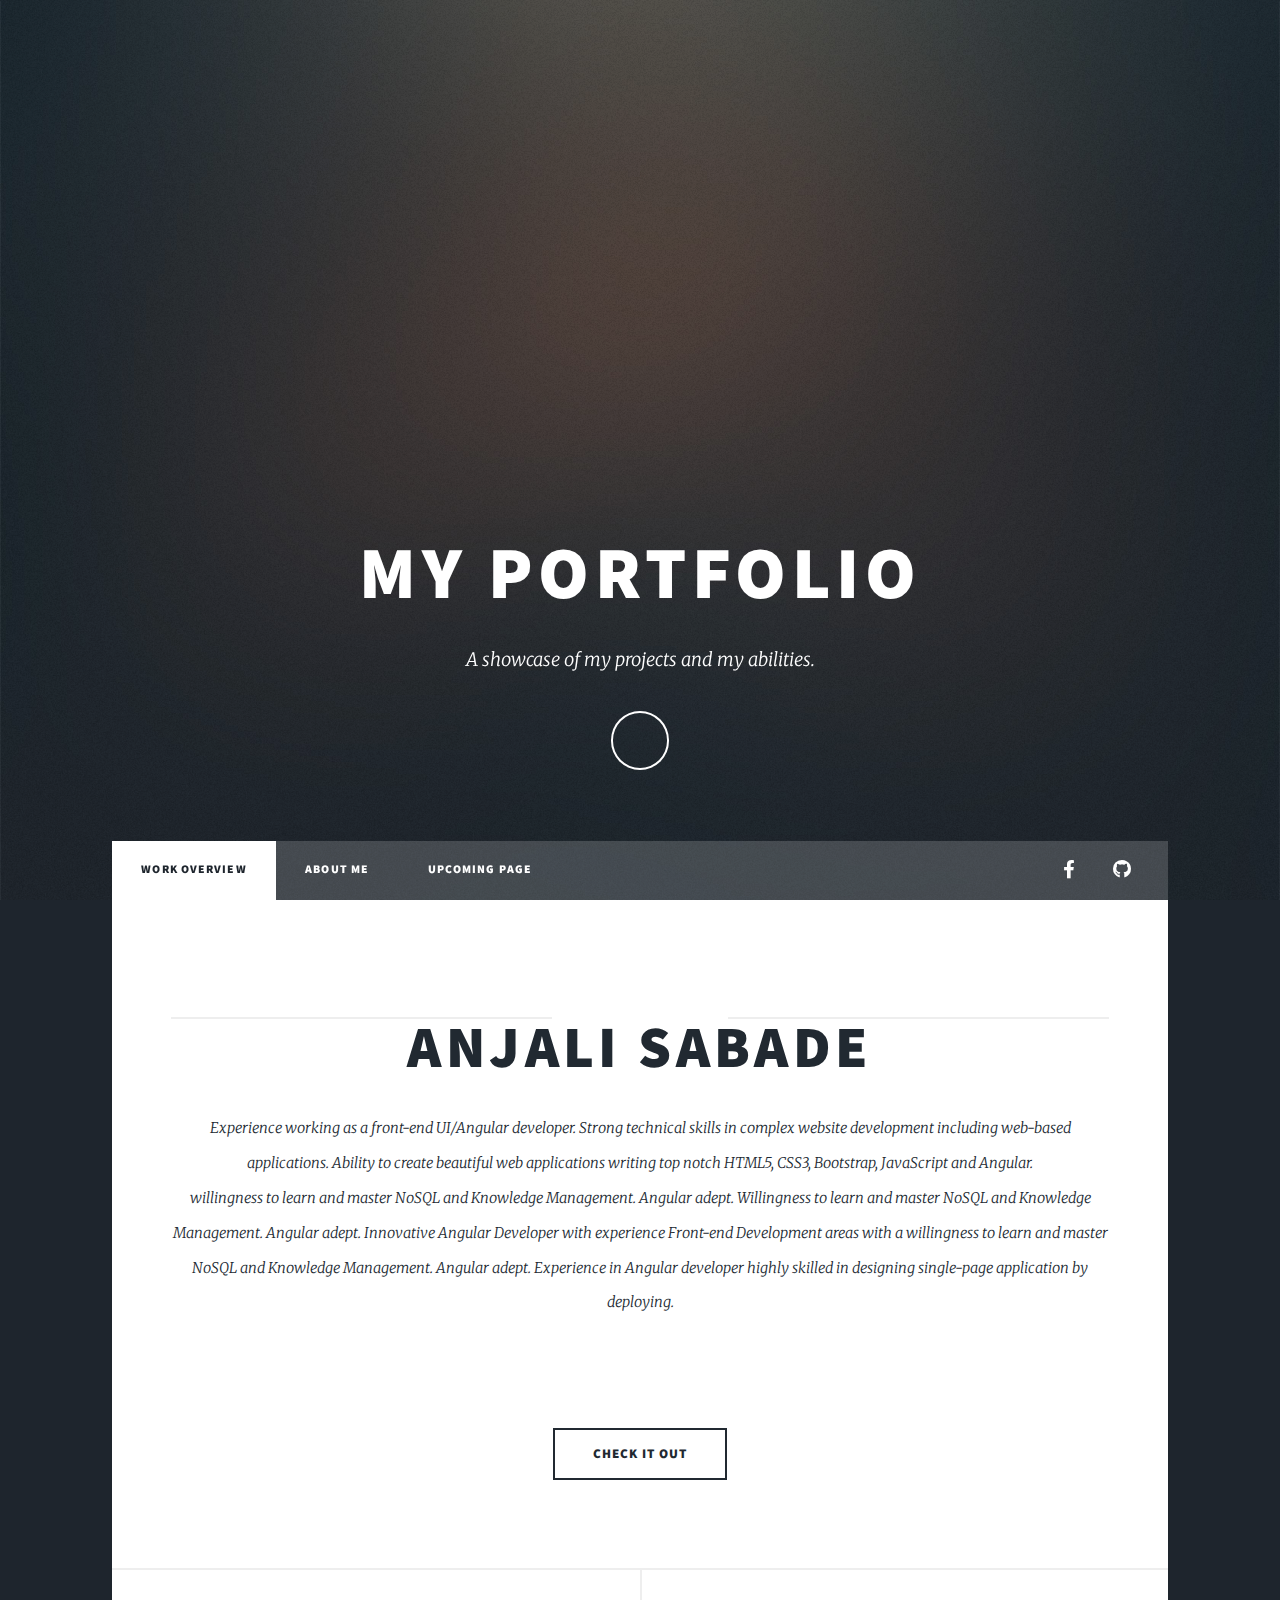
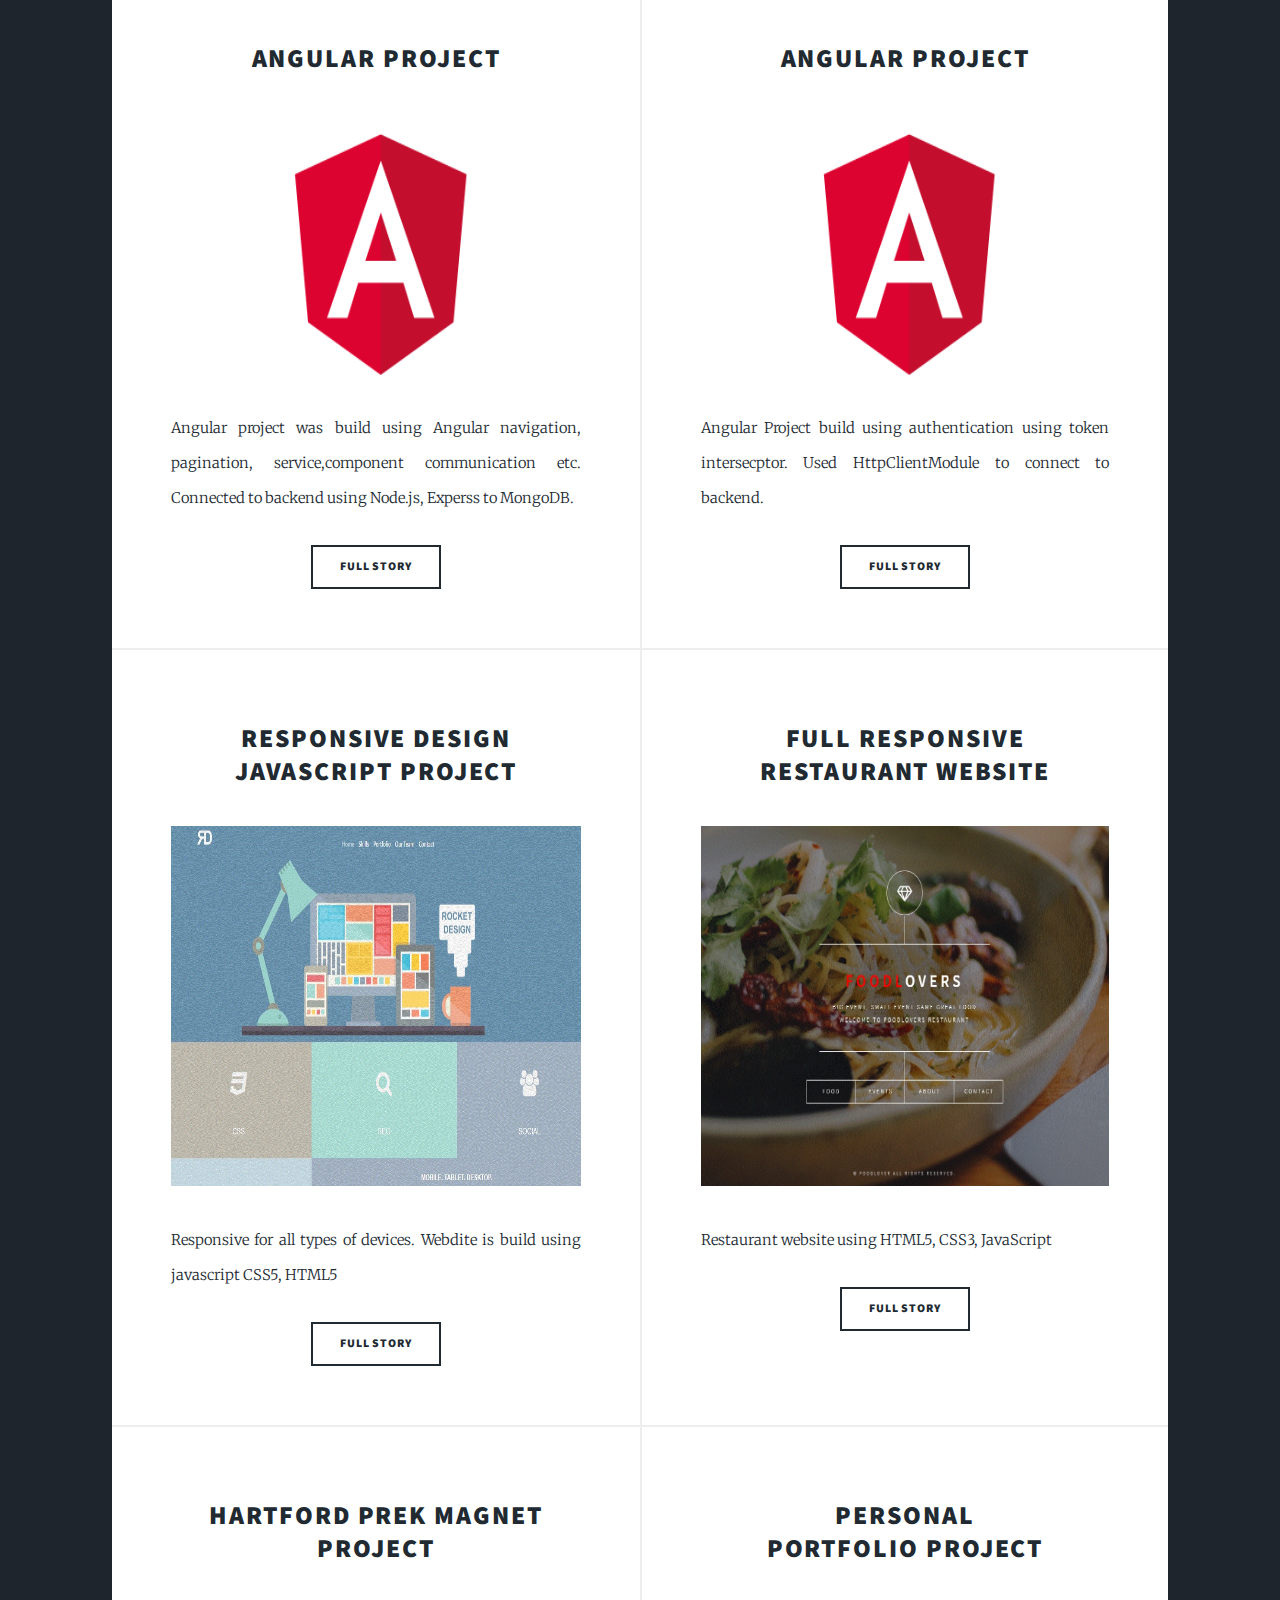
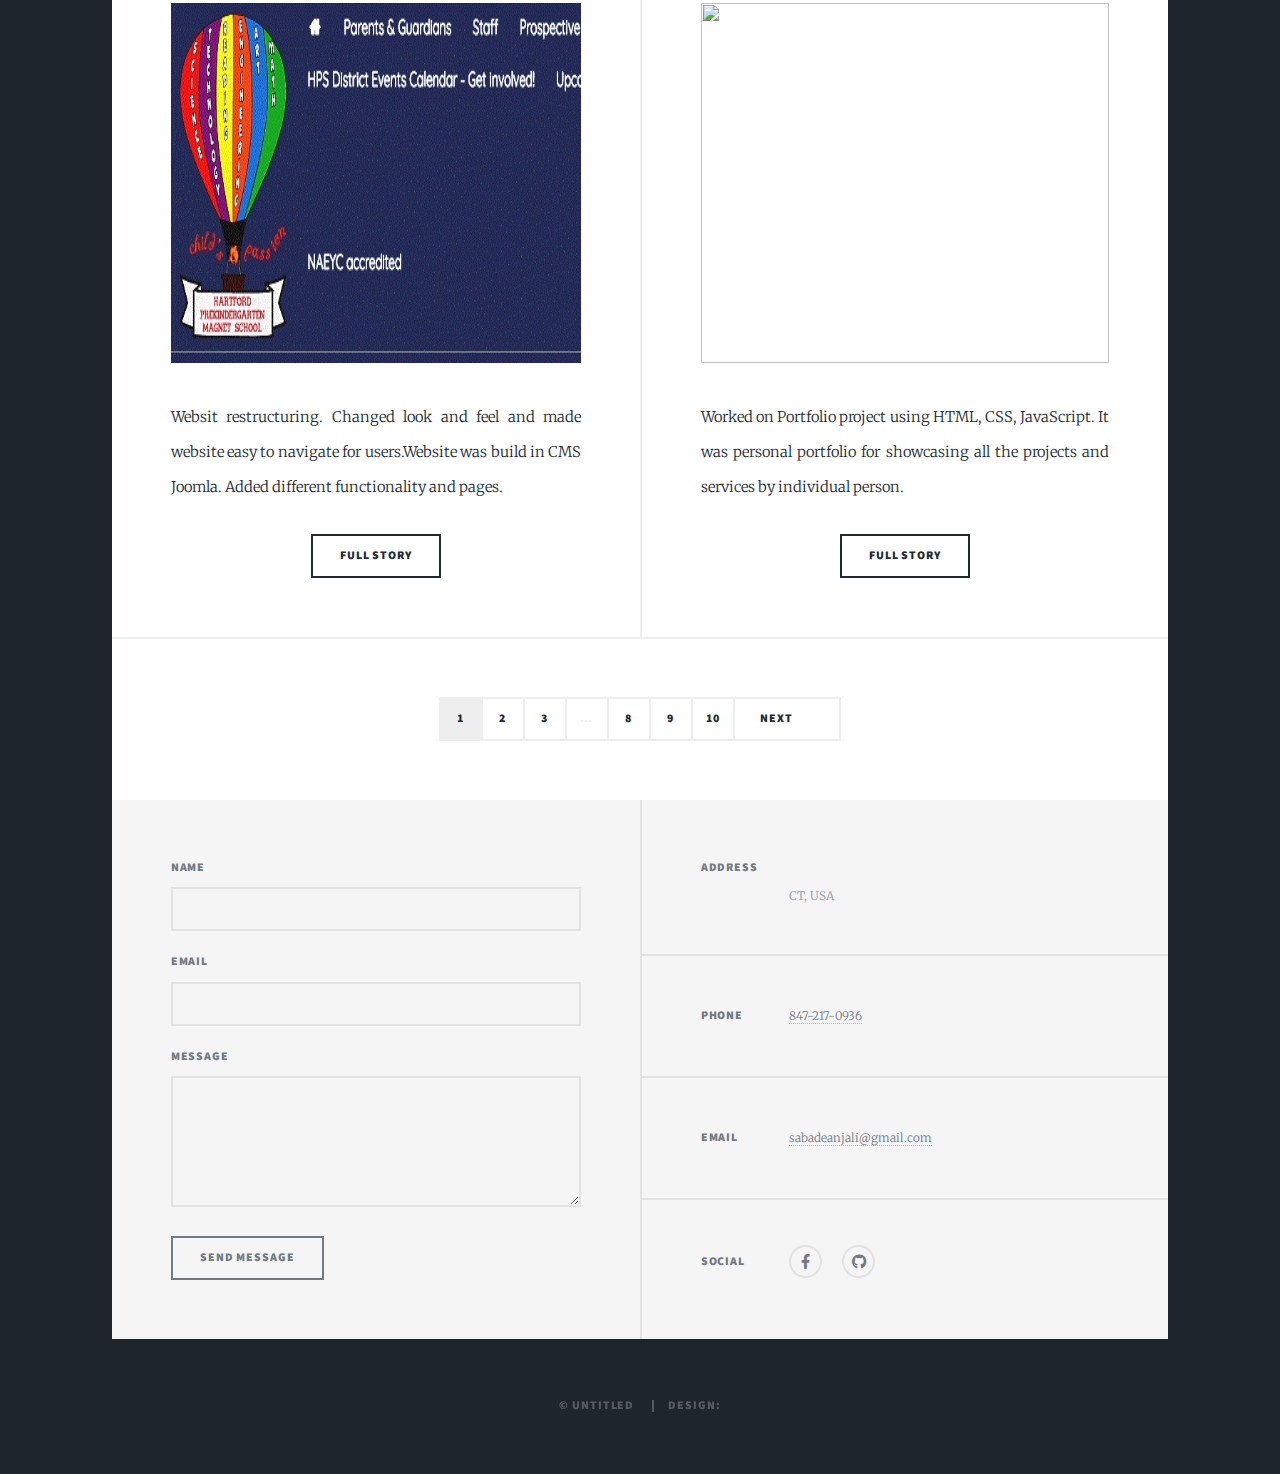
==== commit 4e6c8dbf: "Add files via upload" ====
--- a/index.html
+++ b/index.html
@@ -6,16 +6,14 @@
 -->
 <html>
   <head>
-    <title>Massively by HTML5 UP</title>
+    <title>Portfolio - Anjali Sabade</title>
     <meta charset="utf-8" />
     <meta
       name="viewport"
       content="width=device-width, initial-scale=1, user-scalable=no"
     />
     <link rel="stylesheet" href="assets/css/main.css" />
-    <noscript
-      ><link rel="stylesheet" href="assets/css/noscript.css"
-    /></noscript>
+    <noscript><link rel="stylesheet" href="" /></noscript>
   </head>
   <body class="is-preload">
     <!-- Wrapper -->
@@ -28,7 +26,7 @@
         <ul class="actions">
           <li>
             <a
-              href="#header"
+              href="#images/halacious-Pr578ZCufII-unsplash.jpg"
               class="button icon solid solo fa-arrow-down scrolly"
               >Continue</a
             >
@@ -38,15 +36,15 @@
 
       <!-- Header -->
       <header id="header">
-        <a href="index.html" class="logo">Massively</a>
+        <a href="index.html" class="logo"> Portfolio </a>
       </header>
 
       <!-- Nav -->
       <nav id="nav">
         <ul class="links">
-          <li class="active"><a href="index.html">This is Massively</a></li>
+          <li class="active"><a href="index.html">Work Overview </a></li>
           <li><a href="generic.html">About Me</a></li>
-          <li><a href="elements.html">Elements Reference</a></li>
+          <li><a href="elements.html">Upcoming Page</a></li>
         </ul>
         <ul class="icons">
           <li>
@@ -60,7 +58,9 @@
             >
           </li>
           <li>
-            <a href="#" class="icon brands fa-github"
+            <a
+              href="https://github.com/sabadeanjali"
+              class="icon brands fa-github"
               ><span class="label">GitHub</span></a
             >
           </li>
@@ -77,14 +77,21 @@
               <a href="#">Anjali Sabade<br /> </a>
             </h2>
             <p>
-              Aenean ornare velit lacus varius enim ullamcorper proin aliquam<br />
-              facilisis ante sed etiam magna interdum congue. Lorem ipsum
-              dolor<br />
-              amet nullam sed etiam veroeros.
+              Experience working as a front-end UI/Angular developer. Strong technical skills in complex website development including web-based applications.
+Ability to create beautiful web applications writing top notch HTML5, CSS3, Bootstrap, JavaScript and Angular. </br>
+              willingness to learn and master NoSQL and Knowledge Management.
+              Angular adept. Willingness to learn and master NoSQL and Knowledge
+              Management. Angular adept. Innovative Angular Developer with
+              experience Front-end Development areas with a
+              willingness to learn and master NoSQL and Knowledge Management.
+              Angular adept. Experience in Angular developer highly
+              skilled in designing single-page application by deploying.
+              <br />
+              <br />
             </p>
           </header>
           <a href="#" class="image main"
-            ><img src="images/pic01.jpg" alt=""
+            ><img src="images/halacious-Pr578ZCufII-unsplash.jpg" alt=""
           /></a>
           <ul class="actions special">
             <li><a href="#" class="button large">Check it out</a></li>
@@ -97,116 +104,106 @@
             <header>
               <span class="date"></span>
               <h2>
-                <a href="#">Angular Project 1<br /> </a>
+
+                <a href="#">Angular Project <br /> </a>
+              </h2>
+            </header>
+            <a href="#" class="image fit2"
+              ><img src="images/angular3.png" width="92%" height="300"alt=""
+              /></a>
+            <p>
+             Angular project was build using Angular navigation, pagination, service,component communication etc. Connected to backend using Node.js, Experss to MongoDB. 
+            </p>
+            <ul class="actions special">
+              <li><a href="#" class="button">Full Story</a></li>
+            </ul>
+          </article>
+          <article>
+            <header>
+              <span class="date"></span>
+              <h2>
+                <a href="#">Angular Project <br /> </a>
+              </h2>
+            </header>
+            <a href="#" class="image fit2"
+              ><img src="images/angular3.png" width="92%" height="300"alt=""
+            /></a>
+            <p>
+              Angular Project build using authentication using token intersecptor. Used HttpClientModule to connect to backend.
+            </p>
+            <ul class="actions special">
+              <li><a href="#" class="button">Full Story</a></li>
+            </ul>
+          </article>
+          <article>
+            <header>
+              <span class="date"></span>
+              <h2>
+                <a href="#">Responsive design javascript project<br /> </a>
               </h2>
             </header>
             <a href="#" class="image fit"
-              ><img src="images/pic02.jpg" alt=""
-            /></a>
-            <p>
-              Donec eget ex magna. Interdum et malesuada fames ac ante ipsum
-              primis in faucibus. Pellentesque venenatis dolor imperdiet dolor
-              mattis sagittis magna etiam.
-            </p>
-            <ul class="actions special">
-              <li><a href="#" class="button">Full Story</a></li>
-            </ul>
-          </article>
-          <article>
-            <header>
-              <span class="date"></span>
-              <h2>
-                <a href="#">Angular Project 2<br /> </a>
+              ><img src="images/Responsive.jpg" width="310" height="360" alt=""
+            /></a>
+            <p>
+              Responsive for all types of devices. Webdite is build using javascript CSS5, HTML5
+              
+            </p>
+            <ul class="actions special">
+              <li><a href="#" class="button">Full Story</a></li>
+            </ul>
+          </article>
+          <article>
+            <header>
+              <span class="date"></span>
+              <h2>
+                <a href="#">Full responsive restaurant website<br /> </a>
               </h2>
             </header>
             <a href="#" class="image fit"
-              ><img src="images/pic03.jpg" alt=""
-            /></a>
-            <p>
-              Donec eget ex magna. Interdum et malesuada fames ac ante ipsum
-              primis in faucibus. Pellentesque venenatis dolor imperdiet dolor
-              mattis sagittis magna etiam.
-            </p>
-            <ul class="actions special">
-              <li><a href="#" class="button">Full Story</a></li>
-            </ul>
-          </article>
-          <article>
-            <header>
-              <span class="date"></span>
-              <h2>
-                <a href="#">Project 3<br /> </a>
-              </h2>
-            </header>
-            <a href="#" class="image fit"
-              ><img src="images/pic04.jpg" alt=""
-            /></a>
-            <p>
-              Donec eget ex magna. Interdum et malesuada fames ac ante ipsum
-              primis in faucibus. Pellentesque venenatis dolor imperdiet dolor
-              mattis sagittis magna etiam.
-            </p>
-            <ul class="actions special">
-              <li><a href="#" class="button">Full Story</a></li>
-            </ul>
-          </article>
-          <article>
-            <header>
-              <span class="date"></span>
-              <h2>
-                <a href="#">Project 4<br /> </a>
-              </h2>
-            </header>
-            <a href="#" class="image fit"
-              ><img src="images/pic05.jpg" alt=""
-            /></a>
-            <p>
-              Donec eget ex magna. Interdum et malesuada fames ac ante ipsum
-              primis in faucibus. Pellentesque venenatis dolor imperdiet dolor
-              mattis sagittis magna etiam.
-            </p>
-            <ul class="actions special">
-              <li><a href="#" class="button">Full Story</a></li>
-            </ul>
-          </article>
-          <article>
-            <header>
-              <span class="date"></span>
-              <h2>
-                <a href="#http://hpsschools.org/prek/"
+              ><img src="images/food.jpg" alt=""  width="310" height="360"
+            /></a>
+            <p>
+              Restaurant website using HTML5, 
+              CSS3, JavaScript
+            </p>
+            <ul class="actions special">
+              <li><a href="#" class="button">Full Story</a></li>
+            </ul>
+          </article>
+          <article>
+            <header>
+              <span class="date"></span>
+              <h2>
+                <a href="http://hpsschools.org/prek"
                   >Hartford PreK Magnet Project<br />
                 </a>
               </h2>
             </header>
+            <a href="http://hpsschools.org/prek" class="image fit"
+              ><img src="images/HPMS.jpg" alt=""  width="310" height="360"
+            /></a>
+            <p>
+             Websit restructuring. Changed look and feel and made website easy to navigate for users.Website was build in CMS Joomla. Added different functionality and pages.  </p>
+            <ul class="actions special">
+              <li><a href="#" class="button">Full Story</a></li>
+            </ul>
+          </article>
+          <article>
+            <header>
+              <span class="date"></span>
+              <h2>
+                <a href="#"
+                  >Personal<br />
+                  Portfolio project</a
+                >
+              </h2>
+            </header>
             <a href="#" class="image fit"
-              ><img src="images/pic06.jpg" alt=""
-            /></a>
-            <p>
-              Donec eget ex magna. Interdum et malesuada fames ac ante ipsum
-              primis in faucibus. Pellentesque venenatis dolor imperdiet dolor
-              mattis sagittis magna etiam.
-            </p>
-            <ul class="actions special">
-              <li><a href="#" class="button">Full Story</a></li>
-            </ul>
-          </article>
-          <article>
-            <header>
-              <span class="date"></span>
-              <h2>
-                <a href="#"
-                  >Augue lorem<br />
-                  primis vestibulum</a
-                >
-              </h2>
-            </header>
-            <a href="#" class="image fit"
-              ><img src="images/pic07.jpg" alt=""
-            /></a>
-            <p>
-              Donec eget ex magna. Interdum et malesuada fames ac ante ipsum
-              primis in faucibus. Pellentesque venenatis dolor imperdiet dolor
-              mattis sagittis magna etiam.
+              ><img src="images/portfolio.jpg" alt="" width="310" height="360"
+            /></a>
+            <p>Worked on Portfolio project using HTML, CSS, JavaScript. It was personal portfolio for showcasing all the projects and services by individual person.
+             
             </p>
             <ul class="actions special">
               <li><a href="#" class="button">Full Story</a></li>
@@ -233,7 +230,7 @@
       <!-- Footer -->
       <footer id="footer">
         <section>
-          <form method="post" action="#">
+          <form action="mailto:sabadeanjali@gmail.com" method="post" enctype="text/plain">
             <div class="fields">
               <div class="field">
                 <label for="name">Name</label>
@@ -249,7 +246,7 @@
               </div>
             </div>
             <ul class="actions">
-              <li><input type="submit" value="Send Message" /></li>
+              <li><input type="submit" value="Send Message" /></a></li>
             </ul>
           </form>
         </section>
@@ -278,7 +275,7 @@
                 >
               </li>
               <li>
-                <a href="#" class="icon brands alt fa-linkdin"
+                <a href="#" class="icon brands alt fa-linkdin-f"
                   ><span class="label">Linkdin</span></a
                 >
               </li>
@@ -296,7 +293,7 @@
       <div id="copyright">
         <ul>
           <li>&copy; Untitled</li>
-          <li>Design: <a href="https://html5up.net">HTML5 UP</a></li>
+          <li>Design: <a href></a></li>
         </ul>
       </div>
     </div>
--- a/assets/css/main.css
+++ b/assets/css/main.css
@@ -1,4689 +1,4817 @@
 @import url(fontawesome-all.min.css);
 @import url("https://fonts.googleapis.com/css?family=Merriweather:300,700,300italic,700italic|Source+Sans+Pro:900");
 
-/*
-	Massively by HTML5 UP
-	html5up.net | @ajlkn
-	Free for personal and commercial use under the CCA 3.0 license (html5up.net/license)
+/*
+	Massively by HTML5 UP
+	html5up.net | @ajlkn
+	Free for personal and commercial use under the CCA 3.0 license (html5up.net/license)
 */
 
-html, body, div, span, applet, object,
-iframe, h1, h2, h3, h4, h5, h6, p, blockquote,
-pre, a, abbr, acronym, address, big, cite,
-code, del, dfn, em, img, ins, kbd, q, s, samp,
-small, strike, strong, sub, sup, tt, var, b,
-u, i, center, dl, dt, dd, ol, ul, li, fieldset,
-form, label, legend, table, caption, tbody,
-tfoot, thead, tr, th, td, article, aside,
-canvas, details, embed, figure, figcaption,
-footer, header, hgroup, menu, nav, output, ruby,
-section, summary, time, mark, audio, video {
-	margin: 0;
-	padding: 0;
-	border: 0;
-	font-size: 100%;
-	font: inherit;
-	vertical-align: baseline;}
-
-article, aside, details, figcaption, figure,
-footer, header, hgroup, menu, nav, section {
-	display: block;}
+html,
+body,
+div,
+span,
+applet,
+object,
+iframe,
+h1,
+h2,
+h3,
+h4,
+h5,
+h6,
+p,
+blockquote,
+pre,
+a,
+abbr,
+acronym,
+address,
+big,
+cite,
+code,
+del,
+dfn,
+em,
+img,
+ins,
+kbd,
+q,
+s,
+samp,
+small,
+strike,
+strong,
+sub,
+sup,
+tt,
+var,
+b,
+u,
+i,
+center,
+dl,
+dt,
+dd,
+ol,
+ul,
+li,
+fieldset,
+form,
+label,
+legend,
+table,
+caption,
+tbody,
+tfoot,
+thead,
+tr,
+th,
+td,
+article,
+aside,
+canvas,
+details,
+embed,
+figure,
+figcaption,
+footer,
+header,
+hgroup,
+menu,
+nav,
+output,
+ruby,
+section,
+summary,
+time,
+mark,
+audio,
+video {
+  margin: 0;
+  padding: 0;
+  border: 0;
+  font-size: 100%;
+  font: inherit;
+  vertical-align: baseline;
+}
+
+article,
+aside,
+details,
+figcaption,
+figure,
+footer,
+header,
+hgroup,
+menu,
+nav,
+section {
+  display: block;
+}
 
 body {
-	line-height: 1;
-}
-
-ol, ul {
-	list-style: none;
-}
-
-blockquote, q {
-	quotes: none;
-}
-
-	blockquote:before, blockquote:after, q:before, q:after {
-		content: '';
-		content: none;
-	}
+  line-height: 1;
+}
+
+ol,
+ul {
+  list-style: none;
+}
+
+blockquote,
+q {
+  quotes: none;
+}
+
+blockquote:before,
+blockquote:after,
+q:before,
+q:after {
+  content: "";
+  content: none;
+}
 
 table {
-	border-collapse: collapse;
-	border-spacing: 0;
+  border-collapse: collapse;
+  border-spacing: 0;
 }
 
 body {
-	-webkit-text-size-adjust: none;
+  -webkit-text-size-adjust: none;
 }
 
 mark {
-	background-color: transparent;
-	color: inherit;
+  background-color: transparent;
+  color: inherit;
 }
 
 input::-moz-focus-inner {
-	border: 0;
-	padding: 0;
-}
-
-input, select, textarea {
-	-moz-appearance: none;
-	-webkit-appearance: none;
-	-ms-appearance: none;
-	appearance: none;
+  border: 0;
+  padding: 0;
+}
+
+input,
+select,
+textarea {
+  -moz-appearance: none;
+  -webkit-appearance: none;
+  -ms-appearance: none;
+  appearance: none;
 }
 
 /* Basic */
 
-	@-ms-viewport {
-		width: device-width;
-	}
-
-	body {
-		-ms-overflow-style: scrollbar;
-	}
-
-	@media screen and (max-width: 480px) {
-
-		html, body {
-			min-width: 320px;
-		}
-
-	}
-
-	html {
-		box-sizing: border-box;
-	}
-
-	*, *:before, *:after {
-		box-sizing: inherit;
-	}
-
-	body {
-		background-color: #1e252d;
-	}
-
-		body.is-preload *, body.is-preload *:before, body.is-preload *:after {
-			-moz-animation: none !important;
-			-webkit-animation: none !important;
-			-ms-animation: none !important;
-			animation: none !important;
-			-moz-transition: none !important;
-			-webkit-transition: none !important;
-			-ms-transition: none !important;
-			transition: none !important;
-		}
+@-ms-viewport {
+  width: device-width;
+}
+
+body {
+  -ms-overflow-style: scrollbar;
+}
+
+@media screen and (max-width: 480px) {
+  html,
+  body {
+    min-width: 320px;
+  }
+}
+
+html {
+  box-sizing: border-box;
+}
+
+*,
+*:before,
+*:after {
+  box-sizing: inherit;
+}
+
+body {
+  background-color: #1e252d;
+}
+
+body.is-preload *,
+body.is-preload *:before,
+body.is-preload *:after {
+  -moz-animation: none !important;
+  -webkit-animation: none !important;
+  -ms-animation: none !important;
+  animation: none !important;
+  -moz-transition: none !important;
+  -webkit-transition: none !important;
+  -ms-transition: none !important;
+  transition: none !important;
+}
 
 /* Type */
 
-	html {
-		font-size: 16pt;
-	}
-
-		@media screen and (max-width: 1680px) {
-
-			html {
-				font-size: 12pt;
-			}
-
-		}
-
-		@media screen and (max-width: 1280px) {
-
-			html {
-				font-size: 11pt;
-			}
-
-		}
-
-		@media screen and (max-width: 360px) {
-
-			html {
-				font-size: 10pt;
-			}
-
-		}
-
-	body {
-		color: #212931;
-	}
-
-	body, input, select, textarea {
-		font-family: "Merriweather", Georgia, serif;
-		font-weight: 300;
-		font-size: 1rem;
-		line-height: 2.375;
-	}
-
-	a {
-		-moz-transition: color 0.2s ease-in-out, background-color 0.2s ease-in-out, border-color 0.2s ease-in-out, box-shadow 0.2s ease-in-out;
-		-webkit-transition: color 0.2s ease-in-out, background-color 0.2s ease-in-out, border-color 0.2s ease-in-out, box-shadow 0.2s ease-in-out;
-		-ms-transition: color 0.2s ease-in-out, background-color 0.2s ease-in-out, border-color 0.2s ease-in-out, box-shadow 0.2s ease-in-out;
-		transition: color 0.2s ease-in-out, background-color 0.2s ease-in-out, border-color 0.2s ease-in-out, box-shadow 0.2s ease-in-out;
-		border-bottom: dotted 1px;
-		text-decoration: none;
-	}
-
-		a:hover {
-			border-bottom-color: transparent;
-		}
-
-	strong, b {
-		font-weight: 600;
-	}
-
-	em, i {
-		font-style: italic;
-	}
-
-	p {
-		text-align: justify;
-		margin: 0 0 2rem 0;
-	}
-
-	h1, h2, h3, h4, h5, h6 {
-		font-family: "Source Sans Pro", Helvetica, sans-serif;
-		font-weight: 900;
-		line-height: 1.5;
-		letter-spacing: 0.075em;
-		text-transform: uppercase;
-		margin: 0 0 1rem 0;
-	}
-
-		h1 a, h2 a, h3 a, h4 a, h5 a, h6 a {
-			border-bottom: 0;
-			color: inherit;
-			text-decoration: none;
-		}
-
-	h1 {
-		font-size: 4rem;
-		line-height: 1.1;
-		margin: 0 0 2rem 0;
-	}
-
-	h2 {
-		font-size: 1.75rem;
-		line-height: 1.3;
-		margin: 0 0 1.5rem 0;
-	}
-
-	h3 {
-		font-size: 1.25rem;
-		margin: 0 0 1.5rem 0;
-	}
-
-	h4 {
-		font-size: 1rem;
-	}
-
-	h5 {
-		font-size: 0.9rem;
-	}
-
-	h6 {
-		font-size: 0.8rem;
-	}
-
-	sub {
-		font-size: 0.8rem;
-		position: relative;
-		top: 0.5rem;
-	}
-
-	sup {
-		font-size: 0.8rem;
-		position: relative;
-		top: -0.5rem;
-	}
-
-	blockquote {
-		border-left: solid 4px;
-		font-style: italic;
-		margin: 0 0 2rem 0;
-		padding: 0.5rem 0 0.5rem 2rem;
-	}
-
-	code {
-		border: solid 2px;
-		font-family: "Courier New", monospace;
-		font-size: 0.9rem;
-		margin: 0 0.25rem;
-		padding: 0.25rem 0.65rem;
-	}
-
-	pre {
-		-webkit-overflow-scrolling: touch;
-		font-family: "Courier New", monospace;
-		font-size: 0.9rem;
-		margin: 0 0 2rem 0;
-	}
-
-		pre code {
-			display: block;
-			line-height: 1.75;
-			padding: 1rem 1.5rem;
-			overflow-x: auto;
-		}
-
-	hr {
-		border: 0;
-		border-bottom: solid 2px;
-		margin: 3rem 0;
-	}
-
-		hr.major {
-			margin: 5rem 0;
-		}
-
-	.align-left {
-		text-align: left;
-	}
-
-	.align-center {
-		text-align: center;
-	}
-
-	.align-right {
-		text-align: right;
-	}
-
-	input, select, textarea {
-		color: #212931;
-	}
-
-	a {
-		color: #212931;
-		border-bottom-color: rgba(33, 41, 49, 0.5);
-	}
-
-		a:hover {
-			border-bottom-color: transparent;
-			color: #18bfef !important;
-		}
-
-	strong, b {
-		color: #212931;
-	}
-
-	h1, h2, h3, h4, h5, h6 {
-		color: #212931;
-	}
-
-	blockquote {
-		border-left-color: #eeeeee;
-	}
-
-	code {
-		background: rgba(220, 220, 220, 0.25);
-		border-color: #eeeeee;
-	}
-
-	hr {
-		border-bottom-color: #eeeeee;
-	}
+html {
+  font-size: 16pt;
+}
+
+@media screen and (max-width: 1680px) {
+  html {
+    font-size: 12pt;
+  }
+}
+
+@media screen and (max-width: 1280px) {
+  html {
+    font-size: 11pt;
+  }
+}
+
+@media screen and (max-width: 360px) {
+  html {
+    font-size: 10pt;
+  }
+}
+
+body {
+  color: #212931;
+}
+
+body,
+input,
+select,
+textarea {
+  font-family: "Merriweather", Georgia, serif;
+  font-weight: 300;
+  font-size: 1rem;
+  line-height: 2.375;
+}
+
+a {
+  -moz-transition: color 0.2s ease-in-out, background-color 0.2s ease-in-out,
+    border-color 0.2s ease-in-out, box-shadow 0.2s ease-in-out;
+  -webkit-transition: color 0.2s ease-in-out, background-color 0.2s ease-in-out,
+    border-color 0.2s ease-in-out, box-shadow 0.2s ease-in-out;
+  -ms-transition: color 0.2s ease-in-out, background-color 0.2s ease-in-out,
+    border-color 0.2s ease-in-out, box-shadow 0.2s ease-in-out;
+  transition: color 0.2s ease-in-out, background-color 0.2s ease-in-out,
+    border-color 0.2s ease-in-out, box-shadow 0.2s ease-in-out;
+  border-bottom: dotted 1px;
+  text-decoration: none;
+}
+
+a:hover {
+  border-bottom-color: transparent;
+}
+
+strong,
+b {
+  font-weight: 600;
+}
+
+em,
+i {
+  font-style: italic;
+}
+
+p {
+  text-align: justify;
+  margin: 0 0 2rem 0;
+}
+
+h1,
+h2,
+h3,
+h4,
+h5,
+h6 {
+  font-family: "Source Sans Pro", Helvetica, sans-serif;
+  font-weight: 900;
+  line-height: 1.5;
+  letter-spacing: 0.075em;
+  text-transform: uppercase;
+  margin: 0 0 1rem 0;
+}
+
+h1 a,
+h2 a,
+h3 a,
+h4 a,
+h5 a,
+h6 a {
+  border-bottom: 0;
+  color: inherit;
+  text-decoration: none;
+}
+
+h1 {
+  font-size: 4rem;
+  line-height: 1.1;
+  margin: 0 0 2rem 0;
+}
+
+h2 {
+  font-size: 1.75rem;
+  line-height: 1.3;
+  margin: 0 0 1.5rem 0;
+}
+
+h3 {
+  font-size: 1.25rem;
+  margin: 0 0 1.5rem 0;
+}
+
+h4 {
+  font-size: 1rem;
+}
+
+h5 {
+  font-size: 0.9rem;
+}
+
+h6 {
+  font-size: 0.8rem;
+}
+
+sub {
+  font-size: 0.8rem;
+  position: relative;
+  top: 0.5rem;
+}
+
+sup {
+  font-size: 0.8rem;
+  position: relative;
+  top: -0.5rem;
+}
+
+blockquote {
+  border-left: solid 4px;
+  font-style: italic;
+  margin: 0 0 2rem 0;
+  padding: 0.5rem 0 0.5rem 2rem;
+}
+
+code {
+  border: solid 2px;
+  font-family: "Courier New", monospace;
+  font-size: 0.9rem;
+  margin: 0 0.25rem;
+  padding: 0.25rem 0.65rem;
+}
+
+pre {
+  -webkit-overflow-scrolling: touch;
+  font-family: "Courier New", monospace;
+  font-size: 0.9rem;
+  margin: 0 0 2rem 0;
+}
+
+pre code {
+  display: block;
+  line-height: 1.75;
+  padding: 1rem 1.5rem;
+  overflow-x: auto;
+}
+
+hr {
+  border: 0;
+  border-bottom: solid 2px;
+  margin: 3rem 0;
+}
+
+hr.major {
+  margin: 5rem 0;
+}
+
+.align-left {
+  text-align: left;
+}
+
+.align-center {
+  text-align: center;
+}
+
+.align-right {
+  text-align: right;
+}
+
+input,
+select,
+textarea {
+  color: #212931;
+}
+
+a {
+  color: #212931;
+  border-bottom-color: rgba(33, 41, 49, 0.5);
+}
+
+a:hover {
+  border-bottom-color: transparent;
+  color: #18bfef !important;
+}
+
+strong,
+b {
+  color: #212931;
+}
+
+h1,
+h2,
+h3,
+h4,
+h5,
+h6 {
+  color: #212931;
+}
+
+blockquote {
+  border-left-color: #eeeeee;
+}
+
+code {
+  background: rgba(220, 220, 220, 0.25);
+  border-color: #eeeeee;
+}
+
+hr {
+  border-bottom-color: #eeeeee;
+}
 
 /* Row */
 
-	.row {
-		display: flex;
-		flex-wrap: wrap;
-		box-sizing: border-box;
-		align-items: stretch;
-	}
-
-		.row > * {
-			box-sizing: border-box;
-		}
-
-		.row.gtr-uniform > * > :last-child {
-			margin-bottom: 0;
-		}
-
-		.row.aln-left {
-			justify-content: flex-start;
-		}
-
-		.row.aln-center {
-			justify-content: center;
-		}
-
-		.row.aln-right {
-			justify-content: flex-end;
-		}
-
-		.row.aln-top {
-			align-items: flex-start;
-		}
-
-		.row.aln-middle {
-			align-items: center;
-		}
-
-		.row.aln-bottom {
-			align-items: flex-end;
-		}
-
-		.row > .imp {
-			order: -1;
-		}
-
-		.row > .col-1 {
-			width: 8.33333%;
-		}
-
-		.row > .off-1 {
-			margin-left: 8.33333%;
-		}
-
-		.row > .col-2 {
-			width: 16.66667%;
-		}
-
-		.row > .off-2 {
-			margin-left: 16.66667%;
-		}
-
-		.row > .col-3 {
-			width: 25%;
-		}
-
-		.row > .off-3 {
-			margin-left: 25%;
-		}
-
-		.row > .col-4 {
-			width: 33.33333%;
-		}
-
-		.row > .off-4 {
-			margin-left: 33.33333%;
-		}
-
-		.row > .col-5 {
-			width: 41.66667%;
-		}
-
-		.row > .off-5 {
-			margin-left: 41.66667%;
-		}
-
-		.row > .col-6 {
-			width: 50%;
-		}
-
-		.row > .off-6 {
-			margin-left: 50%;
-		}
-
-		.row > .col-7 {
-			width: 58.33333%;
-		}
-
-		.row > .off-7 {
-			margin-left: 58.33333%;
-		}
-
-		.row > .col-8 {
-			width: 66.66667%;
-		}
-
-		.row > .off-8 {
-			margin-left: 66.66667%;
-		}
-
-		.row > .col-9 {
-			width: 75%;
-		}
-
-		.row > .off-9 {
-			margin-left: 75%;
-		}
-
-		.row > .col-10 {
-			width: 83.33333%;
-		}
-
-		.row > .off-10 {
-			margin-left: 83.33333%;
-		}
-
-		.row > .col-11 {
-			width: 91.66667%;
-		}
-
-		.row > .off-11 {
-			margin-left: 91.66667%;
-		}
-
-		.row > .col-12 {
-			width: 100%;
-		}
-
-		.row > .off-12 {
-			margin-left: 100%;
-		}
-
-		.row.gtr-0 {
-			margin-top: 0;
-			margin-left: 0rem;
-		}
-
-			.row.gtr-0 > * {
-				padding: 0 0 0 0rem;
-			}
-
-			.row.gtr-0.gtr-uniform {
-				margin-top: 0rem;
-			}
-
-				.row.gtr-0.gtr-uniform > * {
-					padding-top: 0rem;
-				}
-
-		.row.gtr-25 {
-			margin-top: 0;
-			margin-left: -0.375rem;
-		}
-
-			.row.gtr-25 > * {
-				padding: 0 0 0 0.375rem;
-			}
-
-			.row.gtr-25.gtr-uniform {
-				margin-top: -0.375rem;
-			}
-
-				.row.gtr-25.gtr-uniform > * {
-					padding-top: 0.375rem;
-				}
-
-		.row.gtr-50 {
-			margin-top: 0;
-			margin-left: -0.75rem;
-		}
-
-			.row.gtr-50 > * {
-				padding: 0 0 0 0.75rem;
-			}
-
-			.row.gtr-50.gtr-uniform {
-				margin-top: -0.75rem;
-			}
-
-				.row.gtr-50.gtr-uniform > * {
-					padding-top: 0.75rem;
-				}
-
-		.row {
-			margin-top: 0;
-			margin-left: -1.5rem;
-		}
-
-			.row > * {
-				padding: 0 0 0 1.5rem;
-			}
-
-			.row.gtr-uniform {
-				margin-top: -1.5rem;
-			}
-
-				.row.gtr-uniform > * {
-					padding-top: 1.5rem;
-				}
-
-		.row.gtr-150 {
-			margin-top: 0;
-			margin-left: -2.25rem;
-		}
-
-			.row.gtr-150 > * {
-				padding: 0 0 0 2.25rem;
-			}
-
-			.row.gtr-150.gtr-uniform {
-				margin-top: -2.25rem;
-			}
-
-				.row.gtr-150.gtr-uniform > * {
-					padding-top: 2.25rem;
-				}
-
-		.row.gtr-200 {
-			margin-top: 0;
-			margin-left: -3rem;
-		}
-
-			.row.gtr-200 > * {
-				padding: 0 0 0 3rem;
-			}
-
-			.row.gtr-200.gtr-uniform {
-				margin-top: -3rem;
-			}
-
-				.row.gtr-200.gtr-uniform > * {
-					padding-top: 3rem;
-				}
-
-		@media screen and (max-width: 1680px) {
-
-			.row {
-				display: flex;
-				flex-wrap: wrap;
-				box-sizing: border-box;
-				align-items: stretch;
-			}
-
-				.row > * {
-					box-sizing: border-box;
-				}
-
-				.row.gtr-uniform > * > :last-child {
-					margin-bottom: 0;
-				}
-
-				.row.aln-left {
-					justify-content: flex-start;
-				}
-
-				.row.aln-center {
-					justify-content: center;
-				}
-
-				.row.aln-right {
-					justify-content: flex-end;
-				}
-
-				.row.aln-top {
-					align-items: flex-start;
-				}
-
-				.row.aln-middle {
-					align-items: center;
-				}
-
-				.row.aln-bottom {
-					align-items: flex-end;
-				}
-
-				.row > .imp-xlarge {
-					order: -1;
-				}
-
-				.row > .col-1-xlarge {
-					width: 8.33333%;
-				}
-
-				.row > .off-1-xlarge {
-					margin-left: 8.33333%;
-				}
-
-				.row > .col-2-xlarge {
-					width: 16.66667%;
-				}
-
-				.row > .off-2-xlarge {
-					margin-left: 16.66667%;
-				}
-
-				.row > .col-3-xlarge {
-					width: 25%;
-				}
-
-				.row > .off-3-xlarge {
-					margin-left: 25%;
-				}
-
-				.row > .col-4-xlarge {
-					width: 33.33333%;
-				}
-
-				.row > .off-4-xlarge {
-					margin-left: 33.33333%;
-				}
-
-				.row > .col-5-xlarge {
-					width: 41.66667%;
-				}
-
-				.row > .off-5-xlarge {
-					margin-left: 41.66667%;
-				}
-
-				.row > .col-6-xlarge {
-					width: 50%;
-				}
-
-				.row > .off-6-xlarge {
-					margin-left: 50%;
-				}
-
-				.row > .col-7-xlarge {
-					width: 58.33333%;
-				}
-
-				.row > .off-7-xlarge {
-					margin-left: 58.33333%;
-				}
-
-				.row > .col-8-xlarge {
-					width: 66.66667%;
-				}
-
-				.row > .off-8-xlarge {
-					margin-left: 66.66667%;
-				}
-
-				.row > .col-9-xlarge {
-					width: 75%;
-				}
-
-				.row > .off-9-xlarge {
-					margin-left: 75%;
-				}
-
-				.row > .col-10-xlarge {
-					width: 83.33333%;
-				}
-
-				.row > .off-10-xlarge {
-					margin-left: 83.33333%;
-				}
-
-				.row > .col-11-xlarge {
-					width: 91.66667%;
-				}
-
-				.row > .off-11-xlarge {
-					margin-left: 91.66667%;
-				}
-
-				.row > .col-12-xlarge {
-					width: 100%;
-				}
-
-				.row > .off-12-xlarge {
-					margin-left: 100%;
-				}
-
-				.row.gtr-0 {
-					margin-top: 0;
-					margin-left: 0rem;
-				}
-
-					.row.gtr-0 > * {
-						padding: 0 0 0 0rem;
-					}
-
-					.row.gtr-0.gtr-uniform {
-						margin-top: 0rem;
-					}
-
-						.row.gtr-0.gtr-uniform > * {
-							padding-top: 0rem;
-						}
-
-				.row.gtr-25 {
-					margin-top: 0;
-					margin-left: -0.375rem;
-				}
-
-					.row.gtr-25 > * {
-						padding: 0 0 0 0.375rem;
-					}
-
-					.row.gtr-25.gtr-uniform {
-						margin-top: -0.375rem;
-					}
-
-						.row.gtr-25.gtr-uniform > * {
-							padding-top: 0.375rem;
-						}
-
-				.row.gtr-50 {
-					margin-top: 0;
-					margin-left: -0.75rem;
-				}
-
-					.row.gtr-50 > * {
-						padding: 0 0 0 0.75rem;
-					}
-
-					.row.gtr-50.gtr-uniform {
-						margin-top: -0.75rem;
-					}
-
-						.row.gtr-50.gtr-uniform > * {
-							padding-top: 0.75rem;
-						}
-
-				.row {
-					margin-top: 0;
-					margin-left: -1.5rem;
-				}
-
-					.row > * {
-						padding: 0 0 0 1.5rem;
-					}
-
-					.row.gtr-uniform {
-						margin-top: -1.5rem;
-					}
-
-						.row.gtr-uniform > * {
-							padding-top: 1.5rem;
-						}
-
-				.row.gtr-150 {
-					margin-top: 0;
-					margin-left: -2.25rem;
-				}
-
-					.row.gtr-150 > * {
-						padding: 0 0 0 2.25rem;
-					}
-
-					.row.gtr-150.gtr-uniform {
-						margin-top: -2.25rem;
-					}
-
-						.row.gtr-150.gtr-uniform > * {
-							padding-top: 2.25rem;
-						}
-
-				.row.gtr-200 {
-					margin-top: 0;
-					margin-left: -3rem;
-				}
-
-					.row.gtr-200 > * {
-						padding: 0 0 0 3rem;
-					}
-
-					.row.gtr-200.gtr-uniform {
-						margin-top: -3rem;
-					}
-
-						.row.gtr-200.gtr-uniform > * {
-							padding-top: 3rem;
-						}
-
-		}
-
-		@media screen and (max-width: 1280px) {
-
-			.row {
-				display: flex;
-				flex-wrap: wrap;
-				box-sizing: border-box;
-				align-items: stretch;
-			}
-
-				.row > * {
-					box-sizing: border-box;
-				}
-
-				.row.gtr-uniform > * > :last-child {
-					margin-bottom: 0;
-				}
-
-				.row.aln-left {
-					justify-content: flex-start;
-				}
-
-				.row.aln-center {
-					justify-content: center;
-				}
-
-				.row.aln-right {
-					justify-content: flex-end;
-				}
-
-				.row.aln-top {
-					align-items: flex-start;
-				}
-
-				.row.aln-middle {
-					align-items: center;
-				}
-
-				.row.aln-bottom {
-					align-items: flex-end;
-				}
-
-				.row > .imp-large {
-					order: -1;
-				}
-
-				.row > .col-1-large {
-					width: 8.33333%;
-				}
-
-				.row > .off-1-large {
-					margin-left: 8.33333%;
-				}
-
-				.row > .col-2-large {
-					width: 16.66667%;
-				}
-
-				.row > .off-2-large {
-					margin-left: 16.66667%;
-				}
-
-				.row > .col-3-large {
-					width: 25%;
-				}
-
-				.row > .off-3-large {
-					margin-left: 25%;
-				}
-
-				.row > .col-4-large {
-					width: 33.33333%;
-				}
-
-				.row > .off-4-large {
-					margin-left: 33.33333%;
-				}
-
-				.row > .col-5-large {
-					width: 41.66667%;
-				}
-
-				.row > .off-5-large {
-					margin-left: 41.66667%;
-				}
-
-				.row > .col-6-large {
-					width: 50%;
-				}
-
-				.row > .off-6-large {
-					margin-left: 50%;
-				}
-
-				.row > .col-7-large {
-					width: 58.33333%;
-				}
-
-				.row > .off-7-large {
-					margin-left: 58.33333%;
-				}
-
-				.row > .col-8-large {
-					width: 66.66667%;
-				}
-
-				.row > .off-8-large {
-					margin-left: 66.66667%;
-				}
-
-				.row > .col-9-large {
-					width: 75%;
-				}
-
-				.row > .off-9-large {
-					margin-left: 75%;
-				}
-
-				.row > .col-10-large {
-					width: 83.33333%;
-				}
-
-				.row > .off-10-large {
-					margin-left: 83.33333%;
-				}
-
-				.row > .col-11-large {
-					width: 91.66667%;
-				}
-
-				.row > .off-11-large {
-					margin-left: 91.66667%;
-				}
-
-				.row > .col-12-large {
-					width: 100%;
-				}
-
-				.row > .off-12-large {
-					margin-left: 100%;
-				}
-
-				.row.gtr-0 {
-					margin-top: 0;
-					margin-left: 0rem;
-				}
-
-					.row.gtr-0 > * {
-						padding: 0 0 0 0rem;
-					}
-
-					.row.gtr-0.gtr-uniform {
-						margin-top: 0rem;
-					}
-
-						.row.gtr-0.gtr-uniform > * {
-							padding-top: 0rem;
-						}
-
-				.row.gtr-25 {
-					margin-top: 0;
-					margin-left: -0.375rem;
-				}
-
-					.row.gtr-25 > * {
-						padding: 0 0 0 0.375rem;
-					}
-
-					.row.gtr-25.gtr-uniform {
-						margin-top: -0.375rem;
-					}
-
-						.row.gtr-25.gtr-uniform > * {
-							padding-top: 0.375rem;
-						}
-
-				.row.gtr-50 {
-					margin-top: 0;
-					margin-left: -0.75rem;
-				}
-
-					.row.gtr-50 > * {
-						padding: 0 0 0 0.75rem;
-					}
-
-					.row.gtr-50.gtr-uniform {
-						margin-top: -0.75rem;
-					}
-
-						.row.gtr-50.gtr-uniform > * {
-							padding-top: 0.75rem;
-						}
-
-				.row {
-					margin-top: 0;
-					margin-left: -1.5rem;
-				}
-
-					.row > * {
-						padding: 0 0 0 1.5rem;
-					}
-
-					.row.gtr-uniform {
-						margin-top: -1.5rem;
-					}
-
-						.row.gtr-uniform > * {
-							padding-top: 1.5rem;
-						}
-
-				.row.gtr-150 {
-					margin-top: 0;
-					margin-left: -2.25rem;
-				}
-
-					.row.gtr-150 > * {
-						padding: 0 0 0 2.25rem;
-					}
-
-					.row.gtr-150.gtr-uniform {
-						margin-top: -2.25rem;
-					}
-
-						.row.gtr-150.gtr-uniform > * {
-							padding-top: 2.25rem;
-						}
-
-				.row.gtr-200 {
-					margin-top: 0;
-					margin-left: -3rem;
-				}
-
-					.row.gtr-200 > * {
-						padding: 0 0 0 3rem;
-					}
-
-					.row.gtr-200.gtr-uniform {
-						margin-top: -3rem;
-					}
-
-						.row.gtr-200.gtr-uniform > * {
-							padding-top: 3rem;
-						}
-
-		}
-
-		@media screen and (max-width: 980px) {
-
-			.row {
-				display: flex;
-				flex-wrap: wrap;
-				box-sizing: border-box;
-				align-items: stretch;
-			}
-
-				.row > * {
-					box-sizing: border-box;
-				}
-
-				.row.gtr-uniform > * > :last-child {
-					margin-bottom: 0;
-				}
-
-				.row.aln-left {
-					justify-content: flex-start;
-				}
-
-				.row.aln-center {
-					justify-content: center;
-				}
-
-				.row.aln-right {
-					justify-content: flex-end;
-				}
-
-				.row.aln-top {
-					align-items: flex-start;
-				}
-
-				.row.aln-middle {
-					align-items: center;
-				}
-
-				.row.aln-bottom {
-					align-items: flex-end;
-				}
-
-				.row > .imp-medium {
-					order: -1;
-				}
-
-				.row > .col-1-medium {
-					width: 8.33333%;
-				}
-
-				.row > .off-1-medium {
-					margin-left: 8.33333%;
-				}
-
-				.row > .col-2-medium {
-					width: 16.66667%;
-				}
-
-				.row > .off-2-medium {
-					margin-left: 16.66667%;
-				}
-
-				.row > .col-3-medium {
-					width: 25%;
-				}
-
-				.row > .off-3-medium {
-					margin-left: 25%;
-				}
-
-				.row > .col-4-medium {
-					width: 33.33333%;
-				}
-
-				.row > .off-4-medium {
-					margin-left: 33.33333%;
-				}
-
-				.row > .col-5-medium {
-					width: 41.66667%;
-				}
-
-				.row > .off-5-medium {
-					margin-left: 41.66667%;
-				}
-
-				.row > .col-6-medium {
-					width: 50%;
-				}
-
-				.row > .off-6-medium {
-					margin-left: 50%;
-				}
-
-				.row > .col-7-medium {
-					width: 58.33333%;
-				}
-
-				.row > .off-7-medium {
-					margin-left: 58.33333%;
-				}
-
-				.row > .col-8-medium {
-					width: 66.66667%;
-				}
-
-				.row > .off-8-medium {
-					margin-left: 66.66667%;
-				}
-
-				.row > .col-9-medium {
-					width: 75%;
-				}
-
-				.row > .off-9-medium {
-					margin-left: 75%;
-				}
-
-				.row > .col-10-medium {
-					width: 83.33333%;
-				}
-
-				.row > .off-10-medium {
-					margin-left: 83.33333%;
-				}
-
-				.row > .col-11-medium {
-					width: 91.66667%;
-				}
-
-				.row > .off-11-medium {
-					margin-left: 91.66667%;
-				}
-
-				.row > .col-12-medium {
-					width: 100%;
-				}
-
-				.row > .off-12-medium {
-					margin-left: 100%;
-				}
-
-				.row.gtr-0 {
-					margin-top: 0;
-					margin-left: 0rem;
-				}
-
-					.row.gtr-0 > * {
-						padding: 0 0 0 0rem;
-					}
-
-					.row.gtr-0.gtr-uniform {
-						margin-top: 0rem;
-					}
-
-						.row.gtr-0.gtr-uniform > * {
-							padding-top: 0rem;
-						}
-
-				.row.gtr-25 {
-					margin-top: 0;
-					margin-left: -0.375rem;
-				}
-
-					.row.gtr-25 > * {
-						padding: 0 0 0 0.375rem;
-					}
-
-					.row.gtr-25.gtr-uniform {
-						margin-top: -0.375rem;
-					}
-
-						.row.gtr-25.gtr-uniform > * {
-							padding-top: 0.375rem;
-						}
-
-				.row.gtr-50 {
-					margin-top: 0;
-					margin-left: -0.75rem;
-				}
-
-					.row.gtr-50 > * {
-						padding: 0 0 0 0.75rem;
-					}
-
-					.row.gtr-50.gtr-uniform {
-						margin-top: -0.75rem;
-					}
-
-						.row.gtr-50.gtr-uniform > * {
-							padding-top: 0.75rem;
-						}
-
-				.row {
-					margin-top: 0;
-					margin-left: -1.5rem;
-				}
-
-					.row > * {
-						padding: 0 0 0 1.5rem;
-					}
-
-					.row.gtr-uniform {
-						margin-top: -1.5rem;
-					}
-
-						.row.gtr-uniform > * {
-							padding-top: 1.5rem;
-						}
-
-				.row.gtr-150 {
-					margin-top: 0;
-					margin-left: -2.25rem;
-				}
-
-					.row.gtr-150 > * {
-						padding: 0 0 0 2.25rem;
-					}
-
-					.row.gtr-150.gtr-uniform {
-						margin-top: -2.25rem;
-					}
-
-						.row.gtr-150.gtr-uniform > * {
-							padding-top: 2.25rem;
-						}
-
-				.row.gtr-200 {
-					margin-top: 0;
-					margin-left: -3rem;
-				}
-
-					.row.gtr-200 > * {
-						padding: 0 0 0 3rem;
-					}
-
-					.row.gtr-200.gtr-uniform {
-						margin-top: -3rem;
-					}
-
-						.row.gtr-200.gtr-uniform > * {
-							padding-top: 3rem;
-						}
-
-		}
-
-		@media screen and (max-width: 736px) {
-
-			.row {
-				display: flex;
-				flex-wrap: wrap;
-				box-sizing: border-box;
-				align-items: stretch;
-			}
-
-				.row > * {
-					box-sizing: border-box;
-				}
-
-				.row.gtr-uniform > * > :last-child {
-					margin-bottom: 0;
-				}
-
-				.row.aln-left {
-					justify-content: flex-start;
-				}
-
-				.row.aln-center {
-					justify-content: center;
-				}
-
-				.row.aln-right {
-					justify-content: flex-end;
-				}
-
-				.row.aln-top {
-					align-items: flex-start;
-				}
-
-				.row.aln-middle {
-					align-items: center;
-				}
-
-				.row.aln-bottom {
-					align-items: flex-end;
-				}
-
-				.row > .imp-small {
-					order: -1;
-				}
-
-				.row > .col-1-small {
-					width: 8.33333%;
-				}
-
-				.row > .off-1-small {
-					margin-left: 8.33333%;
-				}
-
-				.row > .col-2-small {
-					width: 16.66667%;
-				}
-
-				.row > .off-2-small {
-					margin-left: 16.66667%;
-				}
-
-				.row > .col-3-small {
-					width: 25%;
-				}
-
-				.row > .off-3-small {
-					margin-left: 25%;
-				}
-
-				.row > .col-4-small {
-					width: 33.33333%;
-				}
-
-				.row > .off-4-small {
-					margin-left: 33.33333%;
-				}
-
-				.row > .col-5-small {
-					width: 41.66667%;
-				}
-
-				.row > .off-5-small {
-					margin-left: 41.66667%;
-				}
-
-				.row > .col-6-small {
-					width: 50%;
-				}
-
-				.row > .off-6-small {
-					margin-left: 50%;
-				}
-
-				.row > .col-7-small {
-					width: 58.33333%;
-				}
-
-				.row > .off-7-small {
-					margin-left: 58.33333%;
-				}
-
-				.row > .col-8-small {
-					width: 66.66667%;
-				}
-
-				.row > .off-8-small {
-					margin-left: 66.66667%;
-				}
-
-				.row > .col-9-small {
-					width: 75%;
-				}
-
-				.row > .off-9-small {
-					margin-left: 75%;
-				}
-
-				.row > .col-10-small {
-					width: 83.33333%;
-				}
-
-				.row > .off-10-small {
-					margin-left: 83.33333%;
-				}
-
-				.row > .col-11-small {
-					width: 91.66667%;
-				}
-
-				.row > .off-11-small {
-					margin-left: 91.66667%;
-				}
-
-				.row > .col-12-small {
-					width: 100%;
-				}
-
-				.row > .off-12-small {
-					margin-left: 100%;
-				}
-
-				.row.gtr-0 {
-					margin-top: 0;
-					margin-left: 0rem;
-				}
-
-					.row.gtr-0 > * {
-						padding: 0 0 0 0rem;
-					}
-
-					.row.gtr-0.gtr-uniform {
-						margin-top: 0rem;
-					}
-
-						.row.gtr-0.gtr-uniform > * {
-							padding-top: 0rem;
-						}
-
-				.row.gtr-25 {
-					margin-top: 0;
-					margin-left: -0.375rem;
-				}
-
-					.row.gtr-25 > * {
-						padding: 0 0 0 0.375rem;
-					}
-
-					.row.gtr-25.gtr-uniform {
-						margin-top: -0.375rem;
-					}
-
-						.row.gtr-25.gtr-uniform > * {
-							padding-top: 0.375rem;
-						}
-
-				.row.gtr-50 {
-					margin-top: 0;
-					margin-left: -0.75rem;
-				}
-
-					.row.gtr-50 > * {
-						padding: 0 0 0 0.75rem;
-					}
-
-					.row.gtr-50.gtr-uniform {
-						margin-top: -0.75rem;
-					}
-
-						.row.gtr-50.gtr-uniform > * {
-							padding-top: 0.75rem;
-						}
-
-				.row {
-					margin-top: 0;
-					margin-left: -1.5rem;
-				}
-
-					.row > * {
-						padding: 0 0 0 1.5rem;
-					}
-
-					.row.gtr-uniform {
-						margin-top: -1.5rem;
-					}
-
-						.row.gtr-uniform > * {
-							padding-top: 1.5rem;
-						}
-
-				.row.gtr-150 {
-					margin-top: 0;
-					margin-left: -2.25rem;
-				}
-
-					.row.gtr-150 > * {
-						padding: 0 0 0 2.25rem;
-					}
-
-					.row.gtr-150.gtr-uniform {
-						margin-top: -2.25rem;
-					}
-
-						.row.gtr-150.gtr-uniform > * {
-							padding-top: 2.25rem;
-						}
-
-				.row.gtr-200 {
-					margin-top: 0;
-					margin-left: -3rem;
-				}
-
-					.row.gtr-200 > * {
-						padding: 0 0 0 3rem;
-					}
-
-					.row.gtr-200.gtr-uniform {
-						margin-top: -3rem;
-					}
-
-						.row.gtr-200.gtr-uniform > * {
-							padding-top: 3rem;
-						}
-
-		}
-
-		@media screen and (max-width: 480px) {
-
-			.row {
-				display: flex;
-				flex-wrap: wrap;
-				box-sizing: border-box;
-				align-items: stretch;
-			}
-
-				.row > * {
-					box-sizing: border-box;
-				}
-
-				.row.gtr-uniform > * > :last-child {
-					margin-bottom: 0;
-				}
-
-				.row.aln-left {
-					justify-content: flex-start;
-				}
-
-				.row.aln-center {
-					justify-content: center;
-				}
-
-				.row.aln-right {
-					justify-content: flex-end;
-				}
-
-				.row.aln-top {
-					align-items: flex-start;
-				}
-
-				.row.aln-middle {
-					align-items: center;
-				}
-
-				.row.aln-bottom {
-					align-items: flex-end;
-				}
-
-				.row > .imp-xsmall {
-					order: -1;
-				}
-
-				.row > .col-1-xsmall {
-					width: 8.33333%;
-				}
-
-				.row > .off-1-xsmall {
-					margin-left: 8.33333%;
-				}
-
-				.row > .col-2-xsmall {
-					width: 16.66667%;
-				}
-
-				.row > .off-2-xsmall {
-					margin-left: 16.66667%;
-				}
-
-				.row > .col-3-xsmall {
-					width: 25%;
-				}
-
-				.row > .off-3-xsmall {
-					margin-left: 25%;
-				}
-
-				.row > .col-4-xsmall {
-					width: 33.33333%;
-				}
-
-				.row > .off-4-xsmall {
-					margin-left: 33.33333%;
-				}
-
-				.row > .col-5-xsmall {
-					width: 41.66667%;
-				}
-
-				.row > .off-5-xsmall {
-					margin-left: 41.66667%;
-				}
-
-				.row > .col-6-xsmall {
-					width: 50%;
-				}
-
-				.row > .off-6-xsmall {
-					margin-left: 50%;
-				}
-
-				.row > .col-7-xsmall {
-					width: 58.33333%;
-				}
-
-				.row > .off-7-xsmall {
-					margin-left: 58.33333%;
-				}
-
-				.row > .col-8-xsmall {
-					width: 66.66667%;
-				}
-
-				.row > .off-8-xsmall {
-					margin-left: 66.66667%;
-				}
-
-				.row > .col-9-xsmall {
-					width: 75%;
-				}
-
-				.row > .off-9-xsmall {
-					margin-left: 75%;
-				}
-
-				.row > .col-10-xsmall {
-					width: 83.33333%;
-				}
-
-				.row > .off-10-xsmall {
-					margin-left: 83.33333%;
-				}
-
-				.row > .col-11-xsmall {
-					width: 91.66667%;
-				}
-
-				.row > .off-11-xsmall {
-					margin-left: 91.66667%;
-				}
-
-				.row > .col-12-xsmall {
-					width: 100%;
-				}
-
-				.row > .off-12-xsmall {
-					margin-left: 100%;
-				}
-
-				.row.gtr-0 {
-					margin-top: 0;
-					margin-left: 0rem;
-				}
-
-					.row.gtr-0 > * {
-						padding: 0 0 0 0rem;
-					}
-
-					.row.gtr-0.gtr-uniform {
-						margin-top: 0rem;
-					}
-
-						.row.gtr-0.gtr-uniform > * {
-							padding-top: 0rem;
-						}
-
-				.row.gtr-25 {
-					margin-top: 0;
-					margin-left: -0.375rem;
-				}
-
-					.row.gtr-25 > * {
-						padding: 0 0 0 0.375rem;
-					}
-
-					.row.gtr-25.gtr-uniform {
-						margin-top: -0.375rem;
-					}
-
-						.row.gtr-25.gtr-uniform > * {
-							padding-top: 0.375rem;
-						}
-
-				.row.gtr-50 {
-					margin-top: 0;
-					margin-left: -0.75rem;
-				}
-
-					.row.gtr-50 > * {
-						padding: 0 0 0 0.75rem;
-					}
-
-					.row.gtr-50.gtr-uniform {
-						margin-top: -0.75rem;
-					}
-
-						.row.gtr-50.gtr-uniform > * {
-							padding-top: 0.75rem;
-						}
-
-				.row {
-					margin-top: 0;
-					margin-left: -1.5rem;
-				}
-
-					.row > * {
-						padding: 0 0 0 1.5rem;
-					}
-
-					.row.gtr-uniform {
-						margin-top: -1.5rem;
-					}
-
-						.row.gtr-uniform > * {
-							padding-top: 1.5rem;
-						}
-
-				.row.gtr-150 {
-					margin-top: 0;
-					margin-left: -2.25rem;
-				}
-
-					.row.gtr-150 > * {
-						padding: 0 0 0 2.25rem;
-					}
-
-					.row.gtr-150.gtr-uniform {
-						margin-top: -2.25rem;
-					}
-
-						.row.gtr-150.gtr-uniform > * {
-							padding-top: 2.25rem;
-						}
-
-				.row.gtr-200 {
-					margin-top: 0;
-					margin-left: -3rem;
-				}
-
-					.row.gtr-200 > * {
-						padding: 0 0 0 3rem;
-					}
-
-					.row.gtr-200.gtr-uniform {
-						margin-top: -3rem;
-					}
-
-						.row.gtr-200.gtr-uniform > * {
-							padding-top: 3rem;
-						}
-
-		}
-
-		@media screen and (max-width: 360px) {
-
-			.row {
-				display: flex;
-				flex-wrap: wrap;
-				box-sizing: border-box;
-				align-items: stretch;
-			}
-
-				.row > * {
-					box-sizing: border-box;
-				}
-
-				.row.gtr-uniform > * > :last-child {
-					margin-bottom: 0;
-				}
-
-				.row.aln-left {
-					justify-content: flex-start;
-				}
-
-				.row.aln-center {
-					justify-content: center;
-				}
-
-				.row.aln-right {
-					justify-content: flex-end;
-				}
-
-				.row.aln-top {
-					align-items: flex-start;
-				}
-
-				.row.aln-middle {
-					align-items: center;
-				}
-
-				.row.aln-bottom {
-					align-items: flex-end;
-				}
-
-				.row > .imp-xxsmall {
-					order: -1;
-				}
-
-				.row > .col-1-xxsmall {
-					width: 8.33333%;
-				}
-
-				.row > .off-1-xxsmall {
-					margin-left: 8.33333%;
-				}
-
-				.row > .col-2-xxsmall {
-					width: 16.66667%;
-				}
-
-				.row > .off-2-xxsmall {
-					margin-left: 16.66667%;
-				}
-
-				.row > .col-3-xxsmall {
-					width: 25%;
-				}
-
-				.row > .off-3-xxsmall {
-					margin-left: 25%;
-				}
-
-				.row > .col-4-xxsmall {
-					width: 33.33333%;
-				}
-
-				.row > .off-4-xxsmall {
-					margin-left: 33.33333%;
-				}
-
-				.row > .col-5-xxsmall {
-					width: 41.66667%;
-				}
-
-				.row > .off-5-xxsmall {
-					margin-left: 41.66667%;
-				}
-
-				.row > .col-6-xxsmall {
-					width: 50%;
-				}
-
-				.row > .off-6-xxsmall {
-					margin-left: 50%;
-				}
-
-				.row > .col-7-xxsmall {
-					width: 58.33333%;
-				}
-
-				.row > .off-7-xxsmall {
-					margin-left: 58.33333%;
-				}
-
-				.row > .col-8-xxsmall {
-					width: 66.66667%;
-				}
-
-				.row > .off-8-xxsmall {
-					margin-left: 66.66667%;
-				}
-
-				.row > .col-9-xxsmall {
-					width: 75%;
-				}
-
-				.row > .off-9-xxsmall {
-					margin-left: 75%;
-				}
-
-				.row > .col-10-xxsmall {
-					width: 83.33333%;
-				}
-
-				.row > .off-10-xxsmall {
-					margin-left: 83.33333%;
-				}
-
-				.row > .col-11-xxsmall {
-					width: 91.66667%;
-				}
-
-				.row > .off-11-xxsmall {
-					margin-left: 91.66667%;
-				}
-
-				.row > .col-12-xxsmall {
-					width: 100%;
-				}
-
-				.row > .off-12-xxsmall {
-					margin-left: 100%;
-				}
-
-				.row.gtr-0 {
-					margin-top: 0;
-					margin-left: 0rem;
-				}
-
-					.row.gtr-0 > * {
-						padding: 0 0 0 0rem;
-					}
-
-					.row.gtr-0.gtr-uniform {
-						margin-top: 0rem;
-					}
-
-						.row.gtr-0.gtr-uniform > * {
-							padding-top: 0rem;
-						}
-
-				.row.gtr-25 {
-					margin-top: 0;
-					margin-left: -0.375rem;
-				}
-
-					.row.gtr-25 > * {
-						padding: 0 0 0 0.375rem;
-					}
-
-					.row.gtr-25.gtr-uniform {
-						margin-top: -0.375rem;
-					}
-
-						.row.gtr-25.gtr-uniform > * {
-							padding-top: 0.375rem;
-						}
-
-				.row.gtr-50 {
-					margin-top: 0;
-					margin-left: -0.75rem;
-				}
-
-					.row.gtr-50 > * {
-						padding: 0 0 0 0.75rem;
-					}
-
-					.row.gtr-50.gtr-uniform {
-						margin-top: -0.75rem;
-					}
-
-						.row.gtr-50.gtr-uniform > * {
-							padding-top: 0.75rem;
-						}
-
-				.row {
-					margin-top: 0;
-					margin-left: -1.5rem;
-				}
-
-					.row > * {
-						padding: 0 0 0 1.5rem;
-					}
-
-					.row.gtr-uniform {
-						margin-top: -1.5rem;
-					}
-
-						.row.gtr-uniform > * {
-							padding-top: 1.5rem;
-						}
-
-				.row.gtr-150 {
-					margin-top: 0;
-					margin-left: -2.25rem;
-				}
-
-					.row.gtr-150 > * {
-						padding: 0 0 0 2.25rem;
-					}
-
-					.row.gtr-150.gtr-uniform {
-						margin-top: -2.25rem;
-					}
-
-						.row.gtr-150.gtr-uniform > * {
-							padding-top: 2.25rem;
-						}
-
-				.row.gtr-200 {
-					margin-top: 0;
-					margin-left: -3rem;
-				}
-
-					.row.gtr-200 > * {
-						padding: 0 0 0 3rem;
-					}
-
-					.row.gtr-200.gtr-uniform {
-						margin-top: -3rem;
-					}
-
-						.row.gtr-200.gtr-uniform > * {
-							padding-top: 3rem;
-						}
-
-		}
+.row {
+  display: flex;
+  flex-wrap: wrap;
+  box-sizing: border-box;
+  align-items: stretch;
+}
+
+.row > * {
+  box-sizing: border-box;
+}
+
+.row.gtr-uniform > * > :last-child {
+  margin-bottom: 0;
+}
+
+.row.aln-left {
+  justify-content: flex-start;
+}
+
+.row.aln-center {
+  justify-content: center;
+}
+
+.row.aln-right {
+  justify-content: flex-end;
+}
+
+.row.aln-top {
+  align-items: flex-start;
+}
+
+.row.aln-middle {
+  align-items: center;
+}
+
+.row.aln-bottom {
+  align-items: flex-end;
+}
+
+.row > .imp {
+  order: -1;
+}
+
+.row > .col-1 {
+  width: 8.33333%;
+}
+
+.row > .off-1 {
+  margin-left: 8.33333%;
+}
+
+.row > .col-2 {
+  width: 16.66667%;
+}
+
+.row > .off-2 {
+  margin-left: 16.66667%;
+}
+
+.row > .col-3 {
+  width: 25%;
+}
+
+.row > .off-3 {
+  margin-left: 25%;
+}
+
+.row > .col-4 {
+  width: 33.33333%;
+}
+
+.row > .off-4 {
+  margin-left: 33.33333%;
+}
+
+.row > .col-5 {
+  width: 41.66667%;
+}
+
+.row > .off-5 {
+  margin-left: 41.66667%;
+}
+
+.row > .col-6 {
+  width: 50%;
+}
+
+.row > .off-6 {
+  margin-left: 50%;
+}
+
+.row > .col-7 {
+  width: 58.33333%;
+}
+
+.row > .off-7 {
+  margin-left: 58.33333%;
+}
+
+.row > .col-8 {
+  width: 66.66667%;
+}
+
+.row > .off-8 {
+  margin-left: 66.66667%;
+}
+
+.row > .col-9 {
+  width: 75%;
+}
+
+.row > .off-9 {
+  margin-left: 75%;
+}
+
+.row > .col-10 {
+  width: 83.33333%;
+}
+
+.row > .off-10 {
+  margin-left: 83.33333%;
+}
+
+.row > .col-11 {
+  width: 91.66667%;
+}
+
+.row > .off-11 {
+  margin-left: 91.66667%;
+}
+
+.row > .col-12 {
+  width: 100%;
+}
+
+.row > .off-12 {
+  margin-left: 100%;
+}
+
+.row.gtr-0 {
+  margin-top: 0;
+  margin-left: 0rem;
+}
+
+.row.gtr-0 > * {
+  padding: 0 0 0 0rem;
+}
+
+.row.gtr-0.gtr-uniform {
+  margin-top: 0rem;
+}
+
+.row.gtr-0.gtr-uniform > * {
+  padding-top: 0rem;
+}
+
+.row.gtr-25 {
+  margin-top: 0;
+  margin-left: -0.375rem;
+}
+
+.row.gtr-25 > * {
+  padding: 0 0 0 0.375rem;
+}
+
+.row.gtr-25.gtr-uniform {
+  margin-top: -0.375rem;
+}
+
+.row.gtr-25.gtr-uniform > * {
+  padding-top: 0.375rem;
+}
+
+.row.gtr-50 {
+  margin-top: 0;
+  margin-left: -0.75rem;
+}
+
+.row.gtr-50 > * {
+  padding: 0 0 0 0.75rem;
+}
+
+.row.gtr-50.gtr-uniform {
+  margin-top: -0.75rem;
+}
+
+.row.gtr-50.gtr-uniform > * {
+  padding-top: 0.75rem;
+}
+
+.row {
+  margin-top: 0;
+  margin-left: -1.5rem;
+}
+
+.row > * {
+  padding: 0 0 0 1.5rem;
+}
+
+.row.gtr-uniform {
+  margin-top: -1.5rem;
+}
+
+.row.gtr-uniform > * {
+  padding-top: 1.5rem;
+}
+
+.row.gtr-150 {
+  margin-top: 0;
+  margin-left: -2.25rem;
+}
+
+.row.gtr-150 > * {
+  padding: 0 0 0 2.25rem;
+}
+
+.row.gtr-150.gtr-uniform {
+  margin-top: -2.25rem;
+}
+
+.row.gtr-150.gtr-uniform > * {
+  padding-top: 2.25rem;
+}
+
+.row.gtr-200 {
+  margin-top: 0;
+  margin-left: -3rem;
+}
+
+.row.gtr-200 > * {
+  padding: 0 0 0 3rem;
+}
+
+.row.gtr-200.gtr-uniform {
+  margin-top: -3rem;
+}
+
+.row.gtr-200.gtr-uniform > * {
+  padding-top: 3rem;
+}
+
+@media screen and (max-width: 1680px) {
+  .row {
+    display: flex;
+    flex-wrap: wrap;
+    box-sizing: border-box;
+    align-items: stretch;
+  }
+
+  .row > * {
+    box-sizing: border-box;
+  }
+
+  .row.gtr-uniform > * > :last-child {
+    margin-bottom: 0;
+  }
+
+  .row.aln-left {
+    justify-content: flex-start;
+  }
+
+  .row.aln-center {
+    justify-content: center;
+  }
+
+  .row.aln-right {
+    justify-content: flex-end;
+  }
+
+  .row.aln-top {
+    align-items: flex-start;
+  }
+
+  .row.aln-middle {
+    align-items: center;
+  }
+
+  .row.aln-bottom {
+    align-items: flex-end;
+  }
+
+  .row > .imp-xlarge {
+    order: -1;
+  }
+
+  .row > .col-1-xlarge {
+    width: 8.33333%;
+  }
+
+  .row > .off-1-xlarge {
+    margin-left: 8.33333%;
+  }
+
+  .row > .col-2-xlarge {
+    width: 16.66667%;
+  }
+
+  .row > .off-2-xlarge {
+    margin-left: 16.66667%;
+  }
+
+  .row > .col-3-xlarge {
+    width: 25%;
+  }
+
+  .row > .off-3-xlarge {
+    margin-left: 25%;
+  }
+
+  .row > .col-4-xlarge {
+    width: 33.33333%;
+  }
+
+  .row > .off-4-xlarge {
+    margin-left: 33.33333%;
+  }
+
+  .row > .col-5-xlarge {
+    width: 41.66667%;
+  }
+
+  .row > .off-5-xlarge {
+    margin-left: 41.66667%;
+  }
+
+  .row > .col-6-xlarge {
+    width: 50%;
+  }
+
+  .row > .off-6-xlarge {
+    margin-left: 50%;
+  }
+
+  .row > .col-7-xlarge {
+    width: 58.33333%;
+  }
+
+  .row > .off-7-xlarge {
+    margin-left: 58.33333%;
+  }
+
+  .row > .col-8-xlarge {
+    width: 66.66667%;
+  }
+
+  .row > .off-8-xlarge {
+    margin-left: 66.66667%;
+  }
+
+  .row > .col-9-xlarge {
+    width: 75%;
+  }
+
+  .row > .off-9-xlarge {
+    margin-left: 75%;
+  }
+
+  .row > .col-10-xlarge {
+    width: 83.33333%;
+  }
+
+  .row > .off-10-xlarge {
+    margin-left: 83.33333%;
+  }
+
+  .row > .col-11-xlarge {
+    width: 91.66667%;
+  }
+
+  .row > .off-11-xlarge {
+    margin-left: 91.66667%;
+  }
+
+  .row > .col-12-xlarge {
+    width: 100%;
+  }
+
+  .row > .off-12-xlarge {
+    margin-left: 100%;
+  }
+
+  .row.gtr-0 {
+    margin-top: 0;
+    margin-left: 0rem;
+  }
+
+  .row.gtr-0 > * {
+    padding: 0 0 0 0rem;
+  }
+
+  .row.gtr-0.gtr-uniform {
+    margin-top: 0rem;
+  }
+
+  .row.gtr-0.gtr-uniform > * {
+    padding-top: 0rem;
+  }
+
+  .row.gtr-25 {
+    margin-top: 0;
+    margin-left: -0.375rem;
+  }
+
+  .row.gtr-25 > * {
+    padding: 0 0 0 0.375rem;
+  }
+
+  .row.gtr-25.gtr-uniform {
+    margin-top: -0.375rem;
+  }
+
+  .row.gtr-25.gtr-uniform > * {
+    padding-top: 0.375rem;
+  }
+
+  .row.gtr-50 {
+    margin-top: 0;
+    margin-left: -0.75rem;
+  }
+
+  .row.gtr-50 > * {
+    padding: 0 0 0 0.75rem;
+  }
+
+  .row.gtr-50.gtr-uniform {
+    margin-top: -0.75rem;
+  }
+
+  .row.gtr-50.gtr-uniform > * {
+    padding-top: 0.75rem;
+  }
+
+  .row {
+    margin-top: 0;
+    margin-left: -1.5rem;
+  }
+
+  .row > * {
+    padding: 0 0 0 1.5rem;
+  }
+
+  .row.gtr-uniform {
+    margin-top: -1.5rem;
+  }
+
+  .row.gtr-uniform > * {
+    padding-top: 1.5rem;
+  }
+
+  .row.gtr-150 {
+    margin-top: 0;
+    margin-left: -2.25rem;
+  }
+
+  .row.gtr-150 > * {
+    padding: 0 0 0 2.25rem;
+  }
+
+  .row.gtr-150.gtr-uniform {
+    margin-top: -2.25rem;
+  }
+
+  .row.gtr-150.gtr-uniform > * {
+    padding-top: 2.25rem;
+  }
+
+  .row.gtr-200 {
+    margin-top: 0;
+    margin-left: -3rem;
+  }
+
+  .row.gtr-200 > * {
+    padding: 0 0 0 3rem;
+  }
+
+  .row.gtr-200.gtr-uniform {
+    margin-top: -3rem;
+  }
+
+  .row.gtr-200.gtr-uniform > * {
+    padding-top: 3rem;
+  }
+}
+
+@media screen and (max-width: 1280px) {
+  .row {
+    display: flex;
+    flex-wrap: wrap;
+    box-sizing: border-box;
+    align-items: stretch;
+  }
+
+  .row > * {
+    box-sizing: border-box;
+  }
+
+  .row.gtr-uniform > * > :last-child {
+    margin-bottom: 0;
+  }
+
+  .row.aln-left {
+    justify-content: flex-start;
+  }
+
+  .row.aln-center {
+    justify-content: center;
+  }
+
+  .row.aln-right {
+    justify-content: flex-end;
+  }
+
+  .row.aln-top {
+    align-items: flex-start;
+  }
+
+  .row.aln-middle {
+    align-items: center;
+  }
+
+  .row.aln-bottom {
+    align-items: flex-end;
+  }
+
+  .row > .imp-large {
+    order: -1;
+  }
+
+  .row > .col-1-large {
+    width: 8.33333%;
+  }
+
+  .row > .off-1-large {
+    margin-left: 8.33333%;
+  }
+
+  .row > .col-2-large {
+    width: 16.66667%;
+  }
+
+  .row > .off-2-large {
+    margin-left: 16.66667%;
+  }
+
+  .row > .col-3-large {
+    width: 25%;
+  }
+
+  .row > .off-3-large {
+    margin-left: 25%;
+  }
+
+  .row > .col-4-large {
+    width: 33.33333%;
+  }
+
+  .row > .off-4-large {
+    margin-left: 33.33333%;
+  }
+
+  .row > .col-5-large {
+    width: 41.66667%;
+  }
+
+  .row > .off-5-large {
+    margin-left: 41.66667%;
+  }
+
+  .row > .col-6-large {
+    width: 50%;
+  }
+
+  .row > .off-6-large {
+    margin-left: 50%;
+  }
+
+  .row > .col-7-large {
+    width: 58.33333%;
+  }
+
+  .row > .off-7-large {
+    margin-left: 58.33333%;
+  }
+
+  .row > .col-8-large {
+    width: 66.66667%;
+  }
+
+  .row > .off-8-large {
+    margin-left: 66.66667%;
+  }
+
+  .row > .col-9-large {
+    width: 75%;
+  }
+
+  .row > .off-9-large {
+    margin-left: 75%;
+  }
+
+  .row > .col-10-large {
+    width: 83.33333%;
+  }
+
+  .row > .off-10-large {
+    margin-left: 83.33333%;
+  }
+
+  .row > .col-11-large {
+    width: 91.66667%;
+  }
+
+  .row > .off-11-large {
+    margin-left: 91.66667%;
+  }
+
+  .row > .col-12-large {
+    width: 100%;
+  }
+
+  .row > .off-12-large {
+    margin-left: 100%;
+  }
+
+  .row.gtr-0 {
+    margin-top: 0;
+    margin-left: 0rem;
+  }
+
+  .row.gtr-0 > * {
+    padding: 0 0 0 0rem;
+  }
+
+  .row.gtr-0.gtr-uniform {
+    margin-top: 0rem;
+  }
+
+  .row.gtr-0.gtr-uniform > * {
+    padding-top: 0rem;
+  }
+
+  .row.gtr-25 {
+    margin-top: 0;
+    margin-left: -0.375rem;
+  }
+
+  .row.gtr-25 > * {
+    padding: 0 0 0 0.375rem;
+  }
+
+  .row.gtr-25.gtr-uniform {
+    margin-top: -0.375rem;
+  }
+
+  .row.gtr-25.gtr-uniform > * {
+    padding-top: 0.375rem;
+  }
+
+  .row.gtr-50 {
+    margin-top: 0;
+    margin-left: -0.75rem;
+  }
+
+  .row.gtr-50 > * {
+    padding: 0 0 0 0.75rem;
+  }
+
+  .row.gtr-50.gtr-uniform {
+    margin-top: -0.75rem;
+  }
+
+  .row.gtr-50.gtr-uniform > * {
+    padding-top: 0.75rem;
+  }
+
+  .row {
+    margin-top: 0;
+    margin-left: -1.5rem;
+  }
+
+  .row > * {
+    padding: 0 0 0 1.5rem;
+  }
+
+  .row.gtr-uniform {
+    margin-top: -1.5rem;
+  }
+
+  .row.gtr-uniform > * {
+    padding-top: 1.5rem;
+  }
+
+  .row.gtr-150 {
+    margin-top: 0;
+    margin-left: -2.25rem;
+  }
+
+  .row.gtr-150 > * {
+    padding: 0 0 0 2.25rem;
+  }
+
+  .row.gtr-150.gtr-uniform {
+    margin-top: -2.25rem;
+  }
+
+  .row.gtr-150.gtr-uniform > * {
+    padding-top: 2.25rem;
+  }
+
+  .row.gtr-200 {
+    margin-top: 0;
+    margin-left: -3rem;
+  }
+
+  .row.gtr-200 > * {
+    padding: 0 0 0 3rem;
+  }
+
+  .row.gtr-200.gtr-uniform {
+    margin-top: -3rem;
+  }
+
+  .row.gtr-200.gtr-uniform > * {
+    padding-top: 3rem;
+  }
+}
+
+@media screen and (max-width: 980px) {
+  .row {
+    display: flex;
+    flex-wrap: wrap;
+    box-sizing: border-box;
+    align-items: stretch;
+  }
+
+  .row > * {
+    box-sizing: border-box;
+  }
+
+  .row.gtr-uniform > * > :last-child {
+    margin-bottom: 0;
+  }
+
+  .row.aln-left {
+    justify-content: flex-start;
+  }
+
+  .row.aln-center {
+    justify-content: center;
+  }
+
+  .row.aln-right {
+    justify-content: flex-end;
+  }
+
+  .row.aln-top {
+    align-items: flex-start;
+  }
+
+  .row.aln-middle {
+    align-items: center;
+  }
+
+  .row.aln-bottom {
+    align-items: flex-end;
+  }
+
+  .row > .imp-medium {
+    order: -1;
+  }
+
+  .row > .col-1-medium {
+    width: 8.33333%;
+  }
+
+  .row > .off-1-medium {
+    margin-left: 8.33333%;
+  }
+
+  .row > .col-2-medium {
+    width: 16.66667%;
+  }
+
+  .row > .off-2-medium {
+    margin-left: 16.66667%;
+  }
+
+  .row > .col-3-medium {
+    width: 25%;
+  }
+
+  .row > .off-3-medium {
+    margin-left: 25%;
+  }
+
+  .row > .col-4-medium {
+    width: 33.33333%;
+  }
+
+  .row > .off-4-medium {
+    margin-left: 33.33333%;
+  }
+
+  .row > .col-5-medium {
+    width: 41.66667%;
+  }
+
+  .row > .off-5-medium {
+    margin-left: 41.66667%;
+  }
+
+  .row > .col-6-medium {
+    width: 50%;
+  }
+
+  .row > .off-6-medium {
+    margin-left: 50%;
+  }
+
+  .row > .col-7-medium {
+    width: 58.33333%;
+  }
+
+  .row > .off-7-medium {
+    margin-left: 58.33333%;
+  }
+
+  .row > .col-8-medium {
+    width: 66.66667%;
+  }
+
+  .row > .off-8-medium {
+    margin-left: 66.66667%;
+  }
+
+  .row > .col-9-medium {
+    width: 75%;
+  }
+
+  .row > .off-9-medium {
+    margin-left: 75%;
+  }
+
+  .row > .col-10-medium {
+    width: 83.33333%;
+  }
+
+  .row > .off-10-medium {
+    margin-left: 83.33333%;
+  }
+
+  .row > .col-11-medium {
+    width: 91.66667%;
+  }
+
+  .row > .off-11-medium {
+    margin-left: 91.66667%;
+  }
+
+  .row > .col-12-medium {
+    width: 100%;
+  }
+
+  .row > .off-12-medium {
+    margin-left: 100%;
+  }
+
+  .row.gtr-0 {
+    margin-top: 0;
+    margin-left: 0rem;
+  }
+
+  .row.gtr-0 > * {
+    padding: 0 0 0 0rem;
+  }
+
+  .row.gtr-0.gtr-uniform {
+    margin-top: 0rem;
+  }
+
+  .row.gtr-0.gtr-uniform > * {
+    padding-top: 0rem;
+  }
+
+  .row.gtr-25 {
+    margin-top: 0;
+    margin-left: -0.375rem;
+  }
+
+  .row.gtr-25 > * {
+    padding: 0 0 0 0.375rem;
+  }
+
+  .row.gtr-25.gtr-uniform {
+    margin-top: -0.375rem;
+  }
+
+  .row.gtr-25.gtr-uniform > * {
+    padding-top: 0.375rem;
+  }
+
+  .row.gtr-50 {
+    margin-top: 0;
+    margin-left: -0.75rem;
+  }
+
+  .row.gtr-50 > * {
+    padding: 0 0 0 0.75rem;
+  }
+
+  .row.gtr-50.gtr-uniform {
+    margin-top: -0.75rem;
+  }
+
+  .row.gtr-50.gtr-uniform > * {
+    padding-top: 0.75rem;
+  }
+
+  .row {
+    margin-top: 0;
+    margin-left: -1.5rem;
+  }
+
+  .row > * {
+    padding: 0 0 0 1.5rem;
+  }
+
+  .row.gtr-uniform {
+    margin-top: -1.5rem;
+  }
+
+  .row.gtr-uniform > * {
+    padding-top: 1.5rem;
+  }
+
+  .row.gtr-150 {
+    margin-top: 0;
+    margin-left: -2.25rem;
+  }
+
+  .row.gtr-150 > * {
+    padding: 0 0 0 2.25rem;
+  }
+
+  .row.gtr-150.gtr-uniform {
+    margin-top: -2.25rem;
+  }
+
+  .row.gtr-150.gtr-uniform > * {
+    padding-top: 2.25rem;
+  }
+
+  .row.gtr-200 {
+    margin-top: 0;
+    margin-left: -3rem;
+  }
+
+  .row.gtr-200 > * {
+    padding: 0 0 0 3rem;
+  }
+
+  .row.gtr-200.gtr-uniform {
+    margin-top: -3rem;
+  }
+
+  .row.gtr-200.gtr-uniform > * {
+    padding-top: 3rem;
+  }
+}
+
+@media screen and (max-width: 736px) {
+  .row {
+    display: flex;
+    flex-wrap: wrap;
+    box-sizing: border-box;
+    align-items: stretch;
+  }
+
+  .row > * {
+    box-sizing: border-box;
+  }
+
+  .row.gtr-uniform > * > :last-child {
+    margin-bottom: 0;
+  }
+
+  .row.aln-left {
+    justify-content: flex-start;
+  }
+
+  .row.aln-center {
+    justify-content: center;
+  }
+
+  .row.aln-right {
+    justify-content: flex-end;
+  }
+
+  .row.aln-top {
+    align-items: flex-start;
+  }
+
+  .row.aln-middle {
+    align-items: center;
+  }
+
+  .row.aln-bottom {
+    align-items: flex-end;
+  }
+
+  .row > .imp-small {
+    order: -1;
+  }
+
+  .row > .col-1-small {
+    width: 8.33333%;
+  }
+
+  .row > .off-1-small {
+    margin-left: 8.33333%;
+  }
+
+  .row > .col-2-small {
+    width: 16.66667%;
+  }
+
+  .row > .off-2-small {
+    margin-left: 16.66667%;
+  }
+
+  .row > .col-3-small {
+    width: 25%;
+  }
+
+  .row > .off-3-small {
+    margin-left: 25%;
+  }
+
+  .row > .col-4-small {
+    width: 33.33333%;
+  }
+
+  .row > .off-4-small {
+    margin-left: 33.33333%;
+  }
+
+  .row > .col-5-small {
+    width: 41.66667%;
+  }
+
+  .row > .off-5-small {
+    margin-left: 41.66667%;
+  }
+
+  .row > .col-6-small {
+    width: 50%;
+  }
+
+  .row > .off-6-small {
+    margin-left: 50%;
+  }
+
+  .row > .col-7-small {
+    width: 58.33333%;
+  }
+
+  .row > .off-7-small {
+    margin-left: 58.33333%;
+  }
+
+  .row > .col-8-small {
+    width: 66.66667%;
+  }
+
+  .row > .off-8-small {
+    margin-left: 66.66667%;
+  }
+
+  .row > .col-9-small {
+    width: 75%;
+  }
+
+  .row > .off-9-small {
+    margin-left: 75%;
+  }
+
+  .row > .col-10-small {
+    width: 83.33333%;
+  }
+
+  .row > .off-10-small {
+    margin-left: 83.33333%;
+  }
+
+  .row > .col-11-small {
+    width: 91.66667%;
+  }
+
+  .row > .off-11-small {
+    margin-left: 91.66667%;
+  }
+
+  .row > .col-12-small {
+    width: 100%;
+  }
+
+  .row > .off-12-small {
+    margin-left: 100%;
+  }
+
+  .row.gtr-0 {
+    margin-top: 0;
+    margin-left: 0rem;
+  }
+
+  .row.gtr-0 > * {
+    padding: 0 0 0 0rem;
+  }
+
+  .row.gtr-0.gtr-uniform {
+    margin-top: 0rem;
+  }
+
+  .row.gtr-0.gtr-uniform > * {
+    padding-top: 0rem;
+  }
+
+  .row.gtr-25 {
+    margin-top: 0;
+    margin-left: -0.375rem;
+  }
+
+  .row.gtr-25 > * {
+    padding: 0 0 0 0.375rem;
+  }
+
+  .row.gtr-25.gtr-uniform {
+    margin-top: -0.375rem;
+  }
+
+  .row.gtr-25.gtr-uniform > * {
+    padding-top: 0.375rem;
+  }
+
+  .row.gtr-50 {
+    margin-top: 0;
+    margin-left: -0.75rem;
+  }
+
+  .row.gtr-50 > * {
+    padding: 0 0 0 0.75rem;
+  }
+
+  .row.gtr-50.gtr-uniform {
+    margin-top: -0.75rem;
+  }
+
+  .row.gtr-50.gtr-uniform > * {
+    padding-top: 0.75rem;
+  }
+
+  .row {
+    margin-top: 0;
+    margin-left: -1.5rem;
+  }
+
+  .row > * {
+    padding: 0 0 0 1.5rem;
+  }
+
+  .row.gtr-uniform {
+    margin-top: -1.5rem;
+  }
+
+  .row.gtr-uniform > * {
+    padding-top: 1.5rem;
+  }
+
+  .row.gtr-150 {
+    margin-top: 0;
+    margin-left: -2.25rem;
+  }
+
+  .row.gtr-150 > * {
+    padding: 0 0 0 2.25rem;
+  }
+
+  .row.gtr-150.gtr-uniform {
+    margin-top: -2.25rem;
+  }
+
+  .row.gtr-150.gtr-uniform > * {
+    padding-top: 2.25rem;
+  }
+
+  .row.gtr-200 {
+    margin-top: 0;
+    margin-left: -3rem;
+  }
+
+  .row.gtr-200 > * {
+    padding: 0 0 0 3rem;
+  }
+
+  .row.gtr-200.gtr-uniform {
+    margin-top: -3rem;
+  }
+
+  .row.gtr-200.gtr-uniform > * {
+    padding-top: 3rem;
+  }
+}
+
+@media screen and (max-width: 480px) {
+  .row {
+    display: flex;
+    flex-wrap: wrap;
+    box-sizing: border-box;
+    align-items: stretch;
+  }
+
+  .row > * {
+    box-sizing: border-box;
+  }
+
+  .row.gtr-uniform > * > :last-child {
+    margin-bottom: 0;
+  }
+
+  .row.aln-left {
+    justify-content: flex-start;
+  }
+
+  .row.aln-center {
+    justify-content: center;
+  }
+
+  .row.aln-right {
+    justify-content: flex-end;
+  }
+
+  .row.aln-top {
+    align-items: flex-start;
+  }
+
+  .row.aln-middle {
+    align-items: center;
+  }
+
+  .row.aln-bottom {
+    align-items: flex-end;
+  }
+
+  .row > .imp-xsmall {
+    order: -1;
+  }
+
+  .row > .col-1-xsmall {
+    width: 8.33333%;
+  }
+
+  .row > .off-1-xsmall {
+    margin-left: 8.33333%;
+  }
+
+  .row > .col-2-xsmall {
+    width: 16.66667%;
+  }
+
+  .row > .off-2-xsmall {
+    margin-left: 16.66667%;
+  }
+
+  .row > .col-3-xsmall {
+    width: 25%;
+  }
+
+  .row > .off-3-xsmall {
+    margin-left: 25%;
+  }
+
+  .row > .col-4-xsmall {
+    width: 33.33333%;
+  }
+
+  .row > .off-4-xsmall {
+    margin-left: 33.33333%;
+  }
+
+  .row > .col-5-xsmall {
+    width: 41.66667%;
+  }
+
+  .row > .off-5-xsmall {
+    margin-left: 41.66667%;
+  }
+
+  .row > .col-6-xsmall {
+    width: 50%;
+  }
+
+  .row > .off-6-xsmall {
+    margin-left: 50%;
+  }
+
+  .row > .col-7-xsmall {
+    width: 58.33333%;
+  }
+
+  .row > .off-7-xsmall {
+    margin-left: 58.33333%;
+  }
+
+  .row > .col-8-xsmall {
+    width: 66.66667%;
+  }
+
+  .row > .off-8-xsmall {
+    margin-left: 66.66667%;
+  }
+
+  .row > .col-9-xsmall {
+    width: 75%;
+  }
+
+  .row > .off-9-xsmall {
+    margin-left: 75%;
+  }
+
+  .row > .col-10-xsmall {
+    width: 83.33333%;
+  }
+
+  .row > .off-10-xsmall {
+    margin-left: 83.33333%;
+  }
+
+  .row > .col-11-xsmall {
+    width: 91.66667%;
+  }
+
+  .row > .off-11-xsmall {
+    margin-left: 91.66667%;
+  }
+
+  .row > .col-12-xsmall {
+    width: 100%;
+  }
+
+  .row > .off-12-xsmall {
+    margin-left: 100%;
+  }
+
+  .row.gtr-0 {
+    margin-top: 0;
+    margin-left: 0rem;
+  }
+
+  .row.gtr-0 > * {
+    padding: 0 0 0 0rem;
+  }
+
+  .row.gtr-0.gtr-uniform {
+    margin-top: 0rem;
+  }
+
+  .row.gtr-0.gtr-uniform > * {
+    padding-top: 0rem;
+  }
+
+  .row.gtr-25 {
+    margin-top: 0;
+    margin-left: -0.375rem;
+  }
+
+  .row.gtr-25 > * {
+    padding: 0 0 0 0.375rem;
+  }
+
+  .row.gtr-25.gtr-uniform {
+    margin-top: -0.375rem;
+  }
+
+  .row.gtr-25.gtr-uniform > * {
+    padding-top: 0.375rem;
+  }
+
+  .row.gtr-50 {
+    margin-top: 0;
+    margin-left: -0.75rem;
+  }
+
+  .row.gtr-50 > * {
+    padding: 0 0 0 0.75rem;
+  }
+
+  .row.gtr-50.gtr-uniform {
+    margin-top: -0.75rem;
+  }
+
+  .row.gtr-50.gtr-uniform > * {
+    padding-top: 0.75rem;
+  }
+
+  .row {
+    margin-top: 0;
+    margin-left: -1.5rem;
+  }
+
+  .row > * {
+    padding: 0 0 0 1.5rem;
+  }
+
+  .row.gtr-uniform {
+    margin-top: -1.5rem;
+  }
+
+  .row.gtr-uniform > * {
+    padding-top: 1.5rem;
+  }
+
+  .row.gtr-150 {
+    margin-top: 0;
+    margin-left: -2.25rem;
+  }
+
+  .row.gtr-150 > * {
+    padding: 0 0 0 2.25rem;
+  }
+
+  .row.gtr-150.gtr-uniform {
+    margin-top: -2.25rem;
+  }
+
+  .row.gtr-150.gtr-uniform > * {
+    padding-top: 2.25rem;
+  }
+
+  .row.gtr-200 {
+    margin-top: 0;
+    margin-left: -3rem;
+  }
+
+  .row.gtr-200 > * {
+    padding: 0 0 0 3rem;
+  }
+
+  .row.gtr-200.gtr-uniform {
+    margin-top: -3rem;
+  }
+
+  .row.gtr-200.gtr-uniform > * {
+    padding-top: 3rem;
+  }
+}
+
+@media screen and (max-width: 360px) {
+  .row {
+    display: flex;
+    flex-wrap: wrap;
+    box-sizing: border-box;
+    align-items: stretch;
+  }
+
+  .row > * {
+    box-sizing: border-box;
+  }
+
+  .row.gtr-uniform > * > :last-child {
+    margin-bottom: 0;
+  }
+
+  .row.aln-left {
+    justify-content: flex-start;
+  }
+
+  .row.aln-center {
+    justify-content: center;
+  }
+
+  .row.aln-right {
+    justify-content: flex-end;
+  }
+
+  .row.aln-top {
+    align-items: flex-start;
+  }
+
+  .row.aln-middle {
+    align-items: center;
+  }
+
+  .row.aln-bottom {
+    align-items: flex-end;
+  }
+
+  .row > .imp-xxsmall {
+    order: -1;
+  }
+
+  .row > .col-1-xxsmall {
+    width: 8.33333%;
+  }
+
+  .row > .off-1-xxsmall {
+    margin-left: 8.33333%;
+  }
+
+  .row > .col-2-xxsmall {
+    width: 16.66667%;
+  }
+
+  .row > .off-2-xxsmall {
+    margin-left: 16.66667%;
+  }
+
+  .row > .col-3-xxsmall {
+    width: 25%;
+  }
+
+  .row > .off-3-xxsmall {
+    margin-left: 25%;
+  }
+
+  .row > .col-4-xxsmall {
+    width: 33.33333%;
+  }
+
+  .row > .off-4-xxsmall {
+    margin-left: 33.33333%;
+  }
+
+  .row > .col-5-xxsmall {
+    width: 41.66667%;
+  }
+
+  .row > .off-5-xxsmall {
+    margin-left: 41.66667%;
+  }
+
+  .row > .col-6-xxsmall {
+    width: 50%;
+  }
+
+  .row > .off-6-xxsmall {
+    margin-left: 50%;
+  }
+
+  .row > .col-7-xxsmall {
+    width: 58.33333%;
+  }
+
+  .row > .off-7-xxsmall {
+    margin-left: 58.33333%;
+  }
+
+  .row > .col-8-xxsmall {
+    width: 66.66667%;
+  }
+
+  .row > .off-8-xxsmall {
+    margin-left: 66.66667%;
+  }
+
+  .row > .col-9-xxsmall {
+    width: 75%;
+  }
+
+  .row > .off-9-xxsmall {
+    margin-left: 75%;
+  }
+
+  .row > .col-10-xxsmall {
+    width: 83.33333%;
+  }
+
+  .row > .off-10-xxsmall {
+    margin-left: 83.33333%;
+  }
+
+  .row > .col-11-xxsmall {
+    width: 91.66667%;
+  }
+
+  .row > .off-11-xxsmall {
+    margin-left: 91.66667%;
+  }
+
+  .row > .col-12-xxsmall {
+    width: 100%;
+  }
+
+  .row > .off-12-xxsmall {
+    margin-left: 100%;
+  }
+
+  .row.gtr-0 {
+    margin-top: 0;
+    margin-left: 0rem;
+  }
+
+  .row.gtr-0 > * {
+    padding: 0 0 0 0rem;
+  }
+
+  .row.gtr-0.gtr-uniform {
+    margin-top: 0rem;
+  }
+
+  .row.gtr-0.gtr-uniform > * {
+    padding-top: 0rem;
+  }
+
+  .row.gtr-25 {
+    margin-top: 0;
+    margin-left: -0.375rem;
+  }
+
+  .row.gtr-25 > * {
+    padding: 0 0 0 0.375rem;
+  }
+
+  .row.gtr-25.gtr-uniform {
+    margin-top: -0.375rem;
+  }
+
+  .row.gtr-25.gtr-uniform > * {
+    padding-top: 0.375rem;
+  }
+
+  .row.gtr-50 {
+    margin-top: 0;
+    margin-left: -0.75rem;
+  }
+
+  .row.gtr-50 > * {
+    padding: 0 0 0 0.75rem;
+  }
+
+  .row.gtr-50.gtr-uniform {
+    margin-top: -0.75rem;
+  }
+
+  .row.gtr-50.gtr-uniform > * {
+    padding-top: 0.75rem;
+  }
+
+  .row {
+    margin-top: 0;
+    margin-left: -1.5rem;
+  }
+
+  .row > * {
+    padding: 0 0 0 1.5rem;
+  }
+
+  .row.gtr-uniform {
+    margin-top: -1.5rem;
+  }
+
+  .row.gtr-uniform > * {
+    padding-top: 1.5rem;
+  }
+
+  .row.gtr-150 {
+    margin-top: 0;
+    margin-left: -2.25rem;
+  }
+
+  .row.gtr-150 > * {
+    padding: 0 0 0 2.25rem;
+  }
+
+  .row.gtr-150.gtr-uniform {
+    margin-top: -2.25rem;
+  }
+
+  .row.gtr-150.gtr-uniform > * {
+    padding-top: 2.25rem;
+  }
+
+  .row.gtr-200 {
+    margin-top: 0;
+    margin-left: -3rem;
+  }
+
+  .row.gtr-200 > * {
+    padding: 0 0 0 3rem;
+  }
+
+  .row.gtr-200.gtr-uniform {
+    margin-top: -3rem;
+  }
+
+  .row.gtr-200.gtr-uniform > * {
+    padding-top: 3rem;
+  }
+}
 
 /* Box */
 
-	.box {
-		border: solid 2px;
-		margin-bottom: 2rem;
-		padding: 1.5rem;
-	}
-
-		.box > :last-child,
-		.box > :last-child > :last-child,
-		.box > :last-child > :last-child > :last-child {
-			margin-bottom: 0;
-		}
-
-		.box.alt {
-			border: 0;
-			border-radius: 0;
-			padding: 0;
-		}
-
-	.box {
-		border-color: #eeeeee;
-	}
+.box {
+  border: solid 2px;
+  margin-bottom: 2rem;
+  padding: 1.5rem;
+}
+
+.box > :last-child,
+.box > :last-child > :last-child,
+.box > :last-child > :last-child > :last-child {
+  margin-bottom: 0;
+}
+
+.box.alt {
+  border: 0;
+  border-radius: 0;
+  padding: 0;
+}
+
+.box {
+  border-color: #eeeeee;
+}
 
 /* Button */
 
-	input[type="submit"],
-	input[type="reset"],
-	input[type="button"],
-	button,
-	.button {
-		-moz-appearance: none;
-		-webkit-appearance: none;
-		-ms-appearance: none;
-		appearance: none;
-		-moz-transition: background-color 0.2s ease-in-out, box-shadow 0.2s ease-in-out, color 0.2s ease-in-out;
-		-webkit-transition: background-color 0.2s ease-in-out, box-shadow 0.2s ease-in-out, color 0.2s ease-in-out;
-		-ms-transition: background-color 0.2s ease-in-out, box-shadow 0.2s ease-in-out, color 0.2s ease-in-out;
-		transition: background-color 0.2s ease-in-out, box-shadow 0.2s ease-in-out, color 0.2s ease-in-out;
-		border: 0;
-		border-radius: 0;
-		cursor: pointer;
-		display: inline-block;
-		font-family: "Source Sans Pro", Helvetica, sans-serif;
-		font-size: 0.8rem;
-		font-weight: 900;
-		letter-spacing: 0.075em;
-		height: 3rem;
-		line-height: 3rem;
-		padding: 0 2rem;
-		text-align: center;
-		text-decoration: none;
-		text-transform: uppercase;
-		white-space: nowrap;
-	}
-
-		input[type="submit"].icon:before,
-		input[type="reset"].icon:before,
-		input[type="button"].icon:before,
-		button.icon:before,
-		.button.icon:before {
-			margin-right: 0.5rem;
-		}
-
-		input[type="submit"].icon.solo,
-		input[type="reset"].icon.solo,
-		input[type="button"].icon.solo,
-		button.icon.solo,
-		.button.icon.solo {
-			position: relative;
-			width: 4rem;
-			height: 4rem;
-			line-height: 4rem;
-			border-radius: 4rem;
-			text-indent: 4rem;
-			overflow: hidden;
-			padding: 0;
-			white-space: nowrap;
-		}
-
-			input[type="submit"].icon.solo:before,
-			input[type="reset"].icon.solo:before,
-			input[type="button"].icon.solo:before,
-			button.icon.solo:before,
-			.button.icon.solo:before {
-				position: absolute;
-				display: block;
-				top: 0;
-				left: 0;
-				width: inherit;
-				height: inherit;
-				line-height: inherit;
-				font-size: 1.25rem;
-				margin-right: 0;
-				text-align: center;
-				text-indent: 0;
-			}
-
-		input[type="submit"].fit,
-		input[type="reset"].fit,
-		input[type="button"].fit,
-		button.fit,
-		.button.fit {
-			width: 100%;
-		}
-
-		input[type="submit"].small,
-		input[type="reset"].small,
-		input[type="button"].small,
-		button.small,
-		.button.small {
-			font-size: 0.7rem;
-			height: 2.5rem;
-			line-height: 2.5rem;
-			padding: 0 1.5rem;
-		}
-
-		input[type="submit"].large,
-		input[type="reset"].large,
-		input[type="button"].large,
-		button.large,
-		.button.large {
-			font-size: 0.9rem;
-			height: 3.5rem;
-			line-height: 3.5rem;
-			padding: 0 2.75rem;
-		}
-
-		@media screen and (max-width: 980px) {
-
-			input[type="submit"],
-			input[type="reset"],
-			input[type="button"],
-			button,
-			.button {
-				font-size: 0.9rem;
-				height: 3.25rem;
-				line-height: 3.25rem;
-			}
-
-				input[type="submit"].large,
-				input[type="reset"].large,
-				input[type="button"].large,
-				button.large,
-				.button.large {
-					font-size: 1rem;
-					height: 3.75rem;
-					line-height: 3.75rem;
-				}
-
-		}
-
-		input[type="submit"].disabled, input[type="submit"]:disabled,
-		input[type="reset"].disabled,
-		input[type="reset"]:disabled,
-		input[type="button"].disabled,
-		input[type="button"]:disabled,
-		button.disabled,
-		button:disabled,
-		.button.disabled,
-		.button:disabled {
-			pointer-events: none;
-			opacity: 0.25;
-		}
-
-	input[type="submit"],
-	input[type="reset"],
-	input[type="button"],
-	button,
-	.button {
-		background-color: transparent;
-		box-shadow: inset 0 0 0 2px #212931;
-		color: #212931 !important;
-	}
-
-		input[type="submit"]:hover,
-		input[type="reset"]:hover,
-		input[type="button"]:hover,
-		button:hover,
-		.button:hover {
-			box-shadow: inset 0 0 0 2px #18bfef;
-			color: #18bfef !important;
-		}
-
-		input[type="submit"].primary,
-		input[type="reset"].primary,
-		input[type="button"].primary,
-		button.primary,
-		.button.primary {
-			background-color: #212931;
-			box-shadow: none;
-			color: #ffffff !important;
-		}
-
-			input[type="submit"].primary:hover,
-			input[type="reset"].primary:hover,
-			input[type="button"].primary:hover,
-			button.primary:hover,
-			.button.primary:hover {
-				background-color: #18bfef;
-			}
+input[type="submit"],
+input[type="reset"],
+input[type="button"],
+button,
+.button {
+  -moz-appearance: none;
+  -webkit-appearance: none;
+  -ms-appearance: none;
+  appearance: none;
+  -moz-transition: background-color 0.2s ease-in-out,
+    box-shadow 0.2s ease-in-out, color 0.2s ease-in-out;
+  -webkit-transition: background-color 0.2s ease-in-out,
+    box-shadow 0.2s ease-in-out, color 0.2s ease-in-out;
+  -ms-transition: background-color 0.2s ease-in-out, box-shadow 0.2s ease-in-out,
+    color 0.2s ease-in-out;
+  transition: background-color 0.2s ease-in-out, box-shadow 0.2s ease-in-out,
+    color 0.2s ease-in-out;
+  border: 0;
+  border-radius: 0;
+  cursor: pointer;
+  display: inline-block;
+  font-family: "Source Sans Pro", Helvetica, sans-serif;
+  font-size: 0.8rem;
+  font-weight: 900;
+  letter-spacing: 0.075em;
+  height: 3rem;
+  line-height: 3rem;
+  padding: 0 2rem;
+  text-align: center;
+  text-decoration: none;
+  text-transform: uppercase;
+  white-space: nowrap;
+}
+
+input[type="submit"].icon:before,
+input[type="reset"].icon:before,
+input[type="button"].icon:before,
+button.icon:before,
+.button.icon:before {
+  margin-right: 0.5rem;
+}
+
+input[type="submit"].icon.solo,
+input[type="reset"].icon.solo,
+input[type="button"].icon.solo,
+button.icon.solo,
+.button.icon.solo {
+  position: relative;
+  width: 4rem;
+  height: 4rem;
+  line-height: 4rem;
+  border-radius: 4rem;
+  text-indent: 4rem;
+  overflow: hidden;
+  padding: 0;
+  white-space: nowrap;
+}
+
+input[type="submit"].icon.solo:before,
+input[type="reset"].icon.solo:before,
+input[type="button"].icon.solo:before,
+button.icon.solo:before,
+.button.icon.solo:before {
+  position: absolute;
+  display: block;
+  top: 0;
+  left: 0;
+  width: inherit;
+  height: inherit;
+  line-height: inherit;
+  font-size: 1.25rem;
+  margin-right: 0;
+  text-align: center;
+  text-indent: 0;
+}
+
+input[type="submit"].fit,
+input[type="reset"].fit,
+input[type="button"].fit,
+button.fit,
+.button.fit {
+  width: 100%;
+}
+
+input[type="submit"].small,
+input[type="reset"].small,
+input[type="button"].small,
+button.small,
+.button.small {
+  font-size: 0.7rem;
+  height: 2.5rem;
+  line-height: 2.5rem;
+  padding: 0 1.5rem;
+}
+
+input[type="submit"].large,
+input[type="reset"].large,
+input[type="button"].large,
+button.large,
+.button.large {
+  font-size: 0.9rem;
+  height: 3.5rem;
+  line-height: 3.5rem;
+  padding: 0 2.75rem;
+}
+
+@media screen and (max-width: 980px) {
+  input[type="submit"],
+  input[type="reset"],
+  input[type="button"],
+  button,
+  .button {
+    font-size: 0.9rem;
+    height: 3.25rem;
+    line-height: 3.25rem;
+  }
+
+  input[type="submit"].large,
+  input[type="reset"].large,
+  input[type="button"].large,
+  button.large,
+  .button.large {
+    font-size: 1rem;
+    height: 3.75rem;
+    line-height: 3.75rem;
+  }
+}
+
+input[type="submit"].disabled,
+input[type="submit"]:disabled,
+input[type="reset"].disabled,
+input[type="reset"]:disabled,
+input[type="button"].disabled,
+input[type="button"]:disabled,
+button.disabled,
+button:disabled,
+.button.disabled,
+.button:disabled {
+  pointer-events: none;
+  opacity: 0.25;
+}
+
+input[type="submit"],
+input[type="reset"],
+input[type="button"],
+button,
+.button {
+  background-color: transparent;
+  box-shadow: inset 0 0 0 2px #212931;
+  color: #212931 !important;
+}
+
+input[type="submit"]:hover,
+input[type="reset"]:hover,
+input[type="button"]:hover,
+button:hover,
+.button:hover {
+  box-shadow: inset 0 0 0 2px #18bfef;
+  color: #18bfef !important;
+}
+
+input[type="submit"].primary,
+input[type="reset"].primary,
+input[type="button"].primary,
+button.primary,
+.button.primary {
+  background-color: #212931;
+  box-shadow: none;
+  color: #ffffff !important;
+}
+
+input[type="submit"].primary:hover,
+input[type="reset"].primary:hover,
+input[type="button"].primary:hover,
+button.primary:hover,
+.button.primary:hover {
+  background-color: #18bfef;
+}
 
 /* Form */
 
-	form {
-		margin: 0 0 2rem 0;
-	}
-
-		form > :last-child {
-			margin-bottom: 0;
-		}
-
-		form > .fields {
-			display: -moz-flex;
-			display: -webkit-flex;
-			display: -ms-flex;
-			display: flex;
-			-moz-flex-wrap: wrap;
-			-webkit-flex-wrap: wrap;
-			-ms-flex-wrap: wrap;
-			flex-wrap: wrap;
-			width: calc(100% + 3rem);
-			margin: -1.5rem 0 2rem -1.5rem;
-		}
-
-			form > .fields > .field {
-				-moz-flex-grow: 0;
-				-webkit-flex-grow: 0;
-				-ms-flex-grow: 0;
-				flex-grow: 0;
-				-moz-flex-shrink: 0;
-				-webkit-flex-shrink: 0;
-				-ms-flex-shrink: 0;
-				flex-shrink: 0;
-				padding: 1.5rem 0 0 1.5rem;
-				width: calc(100% - 1.5rem);
-			}
-
-				form > .fields > .field.half {
-					width: calc(50% - 0.75rem);
-				}
-
-				form > .fields > .field.third {
-					width: calc(100%/3 - 0.5rem);
-				}
-
-				form > .fields > .field.quarter {
-					width: calc(25% - 0.375rem);
-				}
-
-		@media screen and (max-width: 480px) {
-
-			form > .fields {
-				width: calc(100% + 3rem);
-				margin: -1.5rem 0 2rem -1.5rem;
-			}
-
-				form > .fields > .field {
-					padding: 1.5rem 0 0 1.5rem;
-					width: calc(100% - 1.5rem);
-				}
-
-					form > .fields > .field.half {
-						width: calc(100% - 1.5rem);
-					}
-
-					form > .fields > .field.third {
-						width: calc(100% - 1.5rem);
-					}
-
-					form > .fields > .field.quarter {
-						width: calc(100% - 1.5rem);
-					}
-
-		}
-
-	label {
-		display: block;
-		font-family: "Source Sans Pro", Helvetica, sans-serif;
-		font-weight: 900;
-		line-height: 1.5;
-		letter-spacing: 0.075em;
-		font-size: 0.8rem;
-		text-transform: uppercase;
-		margin: 0 0 0.75rem 0;
-	}
-
-		@media screen and (max-width: 980px) {
-
-			label {
-				font-size: 0.9rem;
-			}
-
-		}
-
-	input[type="text"],
-	input[type="password"],
-	input[type="email"],
-	select,
-	textarea {
-		-moz-appearance: none;
-		-webkit-appearance: none;
-		-ms-appearance: none;
-		appearance: none;
-		background: transparent;
-		border-radius: 0;
-		border: solid 2px;
-		color: inherit;
-		display: block;
-		outline: 0;
-		padding: 0 1rem;
-		text-decoration: none;
-		width: 100%;
-	}
-
-		input[type="text"]:invalid,
-		input[type="password"]:invalid,
-		input[type="email"]:invalid,
-		select:invalid,
-		textarea:invalid {
-			box-shadow: none;
-		}
-
-	select {
-		background-size: 1.25rem;
-		background-repeat: no-repeat;
-		background-position: calc(100% - 1rem) center;
-		height: 3rem;
-		padding-right: 3rem;
-		text-overflow: ellipsis;
-	}
-
-		select:focus::-ms-value {
-			background-color: transparent;
-		}
-
-		select::-ms-expand {
-			display: none;
-		}
-
-	input[type="text"],
-	input[type="password"],
-	input[type="email"],
-	select {
-		height: 3rem;
-	}
-
-	textarea {
-		padding: 0.75rem 1rem;
-	}
-
-	input[type="checkbox"],
-	input[type="radio"] {
-		-moz-appearance: none;
-		-webkit-appearance: none;
-		-ms-appearance: none;
-		appearance: none;
-		display: block;
-		float: left;
-		margin-right: -2rem;
-		opacity: 0;
-		width: 1rem;
-		z-index: -1;
-	}
-
-		input[type="checkbox"] + label,
-		input[type="radio"] + label {
-			text-decoration: none;
-			cursor: pointer;
-			display: inline-block;
-			font-size: 1rem;
-			letter-spacing: 0;
-			font-family: "Merriweather", Georgia, serif;
-			text-transform: none;
-			font-weight: 300;
-			padding-left: 2.8rem;
-			padding-right: 1rem;
-			position: relative;
-		}
-
-			input[type="checkbox"] + label:before,
-			input[type="radio"] + label:before {
-				-moz-osx-font-smoothing: grayscale;
-				-webkit-font-smoothing: antialiased;
-				display: inline-block;
-				font-style: normal;
-				font-variant: normal;
-				text-rendering: auto;
-				line-height: 1;
-				text-transform: none !important;
-				font-family: 'Font Awesome 5 Free';
-				font-weight: 900;
-			}
-
-			input[type="checkbox"] + label:before,
-			input[type="radio"] + label:before {
-				border-radius: 0;
-				border: solid 2px;
-				content: '';
-				display: inline-block;
-				font-size: 0.8rem;
-				height: 1.8rem;
-				left: 0;
-				line-height: 1.65rem;
-				position: absolute;
-				text-align: center;
-				top: -0.125rem;
-				width: 1.8rem;
-			}
-
-		input[type="checkbox"]:checked + label:before,
-		input[type="radio"]:checked + label:before {
-			content: '\f00c';
-		}
-
-	input[type="checkbox"] + label:before {
-		border-radius: 0;
-	}
-
-	input[type="radio"] + label:before {
-		border-radius: 100%;
-	}
-
-	::-webkit-input-placeholder {
-		opacity: 1.0;
-	}
-
-	:-moz-placeholder {
-		opacity: 1.0;
-	}
-
-	::-moz-placeholder {
-		opacity: 1.0;
-	}
-
-	:-ms-input-placeholder {
-		opacity: 1.0;
-	}
-
-	label {
-		color: #212931;
-	}
-
-	input[type="text"],
-	input[type="password"],
-	input[type="email"],
-	select,
-	textarea {
-		border-color: #eeeeee;
-	}
-
-		input[type="text"]:focus,
-		input[type="password"]:focus,
-		input[type="email"]:focus,
-		select:focus,
-		textarea:focus {
-			border-color: #18bfef;
-		}
-
-	select {
-		background-image: url("data:image/svg+xml;charset=utf8,%3Csvg xmlns='http://www.w3.org/2000/svg' width='40' height='40' preserveAspectRatio='none' viewBox='0 0 40 40'%3E%3Cpath d='M9.4,12.3l10.4,10.4l10.4-10.4c0.2-0.2,0.5-0.4,0.9-0.4c0.3,0,0.6,0.1,0.9,0.4l3.3,3.3c0.2,0.2,0.4,0.5,0.4,0.9 c0,0.4-0.1,0.6-0.4,0.9L20.7,31.9c-0.2,0.2-0.5,0.4-0.9,0.4c-0.3,0-0.6-0.1-0.9-0.4L4.3,17.3c-0.2-0.2-0.4-0.5-0.4-0.9 c0-0.4,0.1-0.6,0.4-0.9l3.3-3.3c0.2-0.2,0.5-0.4,0.9-0.4S9.1,12.1,9.4,12.3z' fill='%23eeeeee' /%3E%3C/svg%3E");
-	}
-
-		select option {
-			background-color: #ffffff;
-			color: #212931;
-		}
-
-	.select-wrapper:before {
-		color: #eeeeee;
-	}
-
-	input[type="checkbox"] + label,
-	input[type="radio"] + label {
-		color: #212931;
-	}
-
-		input[type="checkbox"] + label:before,
-		input[type="radio"] + label:before {
-			border-color: #eeeeee;
-		}
-
-	input[type="checkbox"]:checked + label:before,
-	input[type="radio"]:checked + label:before {
-		background-color: #212931;
-		border-color: #212931;
-		color: #ffffff;
-	}
-
-	input[type="checkbox"]:focus + label:before,
-	input[type="radio"]:focus + label:before {
-		border-color: #18bfef;
-	}
-
-	::-webkit-input-placeholder {
-		color: #909498 !important;
-	}
-
-	:-moz-placeholder {
-		color: #909498 !important;
-	}
-
-	::-moz-placeholder {
-		color: #909498 !important;
-	}
-
-	:-ms-input-placeholder {
-		color: #909498 !important;
-	}
-
-	.formerize-placeholder {
-		color: #909498 !important;
-	}
+form {
+  margin: 0 0 2rem 0;
+}
+
+form > :last-child {
+  margin-bottom: 0;
+}
+
+form > .fields {
+  display: -moz-flex;
+  display: -webkit-flex;
+  display: -ms-flex;
+  display: flex;
+  -moz-flex-wrap: wrap;
+  -webkit-flex-wrap: wrap;
+  -ms-flex-wrap: wrap;
+  flex-wrap: wrap;
+  width: calc(100% + 3rem);
+  margin: -1.5rem 0 2rem -1.5rem;
+}
+
+form > .fields > .field {
+  -moz-flex-grow: 0;
+  -webkit-flex-grow: 0;
+  -ms-flex-grow: 0;
+  flex-grow: 0;
+  -moz-flex-shrink: 0;
+  -webkit-flex-shrink: 0;
+  -ms-flex-shrink: 0;
+  flex-shrink: 0;
+  padding: 1.5rem 0 0 1.5rem;
+  width: calc(100% - 1.5rem);
+}
+
+form > .fields > .field.half {
+  width: calc(50% - 0.75rem);
+}
+
+form > .fields > .field.third {
+  width: calc(100% / 3 - 0.5rem);
+}
+
+form > .fields > .field.quarter {
+  width: calc(25% - 0.375rem);
+}
+
+@media screen and (max-width: 480px) {
+  form > .fields {
+    width: calc(100% + 3rem);
+    margin: -1.5rem 0 2rem -1.5rem;
+  }
+
+  form > .fields > .field {
+    padding: 1.5rem 0 0 1.5rem;
+    width: calc(100% - 1.5rem);
+  }
+
+  form > .fields > .field.half {
+    width: calc(100% - 1.5rem);
+  }
+
+  form > .fields > .field.third {
+    width: calc(100% - 1.5rem);
+  }
+
+  form > .fields > .field.quarter {
+    width: calc(100% - 1.5rem);
+  }
+}
+
+label {
+  display: block;
+  font-family: "Source Sans Pro", Helvetica, sans-serif;
+  font-weight: 900;
+  line-height: 1.5;
+  letter-spacing: 0.075em;
+  font-size: 0.8rem;
+  text-transform: uppercase;
+  margin: 0 0 0.75rem 0;
+}
+
+@media screen and (max-width: 980px) {
+  label {
+    font-size: 0.9rem;
+  }
+}
+
+input[type="text"],
+input[type="password"],
+input[type="email"],
+select,
+textarea {
+  -moz-appearance: none;
+  -webkit-appearance: none;
+  -ms-appearance: none;
+  appearance: none;
+  background: transparent;
+  border-radius: 0;
+  border: solid 2px;
+  color: inherit;
+  display: block;
+  outline: 0;
+  padding: 0 1rem;
+  text-decoration: none;
+  width: 100%;
+}
+
+input[type="text"]:invalid,
+input[type="password"]:invalid,
+input[type="email"]:invalid,
+select:invalid,
+textarea:invalid {
+  box-shadow: none;
+}
+
+select {
+  background-size: 1.25rem;
+  background-repeat: no-repeat;
+  background-position: calc(100% - 1rem) center;
+  height: 3rem;
+  padding-right: 3rem;
+  text-overflow: ellipsis;
+}
+
+select:focus::-ms-value {
+  background-color: transparent;
+}
+
+select::-ms-expand {
+  display: none;
+}
+
+input[type="text"],
+input[type="password"],
+input[type="email"],
+select {
+  height: 3rem;
+}
+
+textarea {
+  padding: 0.75rem 1rem;
+}
+
+input[type="checkbox"],
+input[type="radio"] {
+  -moz-appearance: none;
+  -webkit-appearance: none;
+  -ms-appearance: none;
+  appearance: none;
+  display: block;
+  float: left;
+  margin-right: -2rem;
+  opacity: 0;
+  width: 1rem;
+  z-index: -1;
+}
+
+input[type="checkbox"] + label,
+input[type="radio"] + label {
+  text-decoration: none;
+  cursor: pointer;
+  display: inline-block;
+  font-size: 1rem;
+  letter-spacing: 0;
+  font-family: "Merriweather", Georgia, serif;
+  text-transform: none;
+  font-weight: 300;
+  padding-left: 2.8rem;
+  padding-right: 1rem;
+  position: relative;
+}
+
+input[type="checkbox"] + label:before,
+input[type="radio"] + label:before {
+  -moz-osx-font-smoothing: grayscale;
+  -webkit-font-smoothing: antialiased;
+  display: inline-block;
+  font-style: normal;
+  font-variant: normal;
+  text-rendering: auto;
+  line-height: 1;
+  text-transform: none !important;
+  font-family: "Font Awesome 5 Free";
+  font-weight: 900;
+}
+
+input[type="checkbox"] + label:before,
+input[type="radio"] + label:before {
+  border-radius: 0;
+  border: solid 2px;
+  content: "";
+  display: inline-block;
+  font-size: 0.8rem;
+  height: 1.8rem;
+  left: 0;
+  line-height: 1.65rem;
+  position: absolute;
+  text-align: center;
+  top: -0.125rem;
+  width: 1.8rem;
+}
+
+input[type="checkbox"]:checked + label:before,
+input[type="radio"]:checked + label:before {
+  content: "\f00c";
+}
+
+input[type="checkbox"] + label:before {
+  border-radius: 0;
+}
+
+input[type="radio"] + label:before {
+  border-radius: 100%;
+}
+
+::-webkit-input-placeholder {
+  opacity: 1;
+}
+
+:-moz-placeholder {
+  opacity: 1;
+}
+
+::-moz-placeholder {
+  opacity: 1;
+}
+
+:-ms-input-placeholder {
+  opacity: 1;
+}
+
+label {
+  color: #212931;
+}
+
+input[type="text"],
+input[type="password"],
+input[type="email"],
+select,
+textarea {
+  border-color: #eeeeee;
+}
+
+input[type="text"]:focus,
+input[type="password"]:focus,
+input[type="email"]:focus,
+select:focus,
+textarea:focus {
+  border-color: #18bfef;
+}
+
+select {
+  background-image: url("data:image/svg+xml;charset=utf8,%3Csvg xmlns='http://www.w3.org/2000/svg' width='40' height='40' preserveAspectRatio='none' viewBox='0 0 40 40'%3E%3Cpath d='M9.4,12.3l10.4,10.4l10.4-10.4c0.2-0.2,0.5-0.4,0.9-0.4c0.3,0,0.6,0.1,0.9,0.4l3.3,3.3c0.2,0.2,0.4,0.5,0.4,0.9 c0,0.4-0.1,0.6-0.4,0.9L20.7,31.9c-0.2,0.2-0.5,0.4-0.9,0.4c-0.3,0-0.6-0.1-0.9-0.4L4.3,17.3c-0.2-0.2-0.4-0.5-0.4-0.9 c0-0.4,0.1-0.6,0.4-0.9l3.3-3.3c0.2-0.2,0.5-0.4,0.9-0.4S9.1,12.1,9.4,12.3z' fill='%23eeeeee' /%3E%3C/svg%3E");
+}
+
+select option {
+  background-color: #ffffff;
+  color: #212931;
+}
+
+.select-wrapper:before {
+  color: #eeeeee;
+}
+
+input[type="checkbox"] + label,
+input[type="radio"] + label {
+  color: #212931;
+}
+
+input[type="checkbox"] + label:before,
+input[type="radio"] + label:before {
+  border-color: #eeeeee;
+}
+
+input[type="checkbox"]:checked + label:before,
+input[type="radio"]:checked + label:before {
+  background-color: #212931;
+  border-color: #212931;
+  color: #ffffff;
+}
+
+input[type="checkbox"]:focus + label:before,
+input[type="radio"]:focus + label:before {
+  border-color: #18bfef;
+}
+
+::-webkit-input-placeholder {
+  color: #909498 !important;
+}
+
+:-moz-placeholder {
+  color: #909498 !important;
+}
+
+::-moz-placeholder {
+  color: #909498 !important;
+}
+
+:-ms-input-placeholder {
+  color: #909498 !important;
+}
+
+.formerize-placeholder {
+  color: #909498 !important;
+}
 
 /* Icon */
 
-	.icon {
-		text-decoration: none;
-		border-bottom: none;
-		position: relative;
-	}
-
-		.icon:before {
-			-moz-osx-font-smoothing: grayscale;
-			-webkit-font-smoothing: antialiased;
-			display: inline-block;
-			font-style: normal;
-			font-variant: normal;
-			text-rendering: auto;
-			line-height: 1;
-			text-transform: none !important;
-			font-family: 'Font Awesome 5 Free';
-			font-weight: 400;
-		}
-
-		.icon > .label {
-			display: none;
-		}
-
-		.icon:before {
-			line-height: inherit;
-		}
-
-		.icon.solid:before {
-			font-weight: 900;
-		}
-
-		.icon.brands:before {
-			font-family: 'Font Awesome 5 Brands';
-		}
+.icon {
+  text-decoration: none;
+  border-bottom: none;
+  position: relative;
+}
+
+.icon:before {
+  -moz-osx-font-smoothing: grayscale;
+  -webkit-font-smoothing: antialiased;
+  display: inline-block;
+  font-style: normal;
+  font-variant: normal;
+  text-rendering: auto;
+  line-height: 1;
+  text-transform: none !important;
+  font-family: "Font Awesome 5 Free";
+  font-weight: 400;
+}
+
+.icon > .label {
+  display: none;
+}
+
+.icon:before {
+  line-height: inherit;
+}
+
+.icon.solid:before {
+  font-weight: 900;
+}
+
+.icon.brands:before {
+  font-family: "Font Awesome 5 Brands";
+}
 
 /* Image */
 
-	.image {
-		border: 0;
-		display: inline-block;
-		position: relative;
-	}
-
-		.image img {
-			display: block;
-		}
-
-		.image.left, .image.right {
-			max-width: 40%;
-		}
-
-			.image.left img, .image.right img {
-				width: 100%;
-			}
-
-		.image.left {
-			float: left;
-			margin: 0 2rem 2rem 0;
-			top: 0.75rem;
-		}
-
-		.image.right {
-			float: right;
-			margin: 0 0 2rem 2rem;
-			top: 0.75rem;
-		}
-
-		.image.fit {
-			display: block;
-			margin: 2.5rem 0;
-			width: 100%;
-		}
-
-			.image.fit:first-child {
-				margin-top: 0;
-			}
-
-			.image.fit img {
-				width: 100%;
-			}
-
-		.image.main {
-			display: block;
-			margin: 4rem 0;
-			width: 100%;
-		}
-
-			.image.main:first-child {
-				margin-top: 0;
-			}
-
-			.image.main img {
-				width: 100%;
-			}
-
-		@media screen and (max-width: 736px) {
-
-			.image.fit {
-				margin: 2rem 0;
-			}
-
-			.image.main {
-				margin: 2rem 0;
-			}
-
-		}
-
-	a.image {
-		overflow: hidden;
-	}
-
-		a.image img {
-			-moz-transition: -moz-transform 0.2s ease-out;
-			-webkit-transition: -webkit-transform 0.2s ease-out;
-			-ms-transition: -ms-transform 0.2s ease-out;
-			transition: transform 0.2s ease-out;
-		}
-
-		a.image:hover img {
-			-moz-transform: scale(1.05);
-			-webkit-transform: scale(1.05);
-			-ms-transform: scale(1.05);
-			transform: scale(1.05);
-		}
+.image {
+  border: 0;
+  display: inline-block;
+  position: relative;
+}
+
+.image img {
+  display: block;
+}
+
+.image.left,
+.image.right {
+  max-width: 30%;
+}
+
+.image.left img,
+.image.right img {
+  width: 130%;
+}
+
+.image.left {
+  float: left;
+  margin: 0 2rem 2rem 0;
+  top: 0.75rem;
+}
+
+.image.right {
+  float: right;
+  margin: 0 0 2rem 2rem;
+  top: 0.75rem;
+}
+
+.image.fit {
+  display: block;
+  margin: 2.5rem 0;
+  width: 100%;
+}
+
+.image.fit2 {
+	display:inline-block;
+	margin: 2.0rem 2 2.0rem 6;
+	padding-left: 2rem;
+	width: 68%;
+  }
+
+.image.fit:first-child {
+  margin-top: 0;
+}
+
+.image.fit img {
+  width: 100%;
+}
+
+
+.image.main {
+  display: block;
+  margin: 1rem 0;
+  width: 100%;
+  
+}
+
+.image.main:first-child {
+  margin-top: 0;
+}
+
+.image.main img {
+  width: 100%;
+}
+
+@media screen and (max-width: 736px) {
+  .image.fit {
+    margin: 2rem 0;
+  }
+
+  .image.main {
+    margin: 2rem 0;
+  }
+}
+
+a.image {
+  overflow: hidden;
+}
+
+a.image img {
+  -moz-transition: -moz-transform 0.2s ease-out;
+  -webkit-transition: -webkit-transform 0.2s ease-out;
+  -ms-transition: -ms-transform 0.2s ease-out;
+  transition: transform 0.2s ease-out;
+}
+
+a.image:hover img {
+  -moz-transform: scale(1.05);
+  -webkit-transform: scale(1.05);
+  -ms-transform: scale(1.05);
+  transform: scale(1.05);
+}
 
 /* Actions */
 
-	ul.actions {
-		display: -moz-flex;
-		display: -webkit-flex;
-		display: -ms-flex;
-		display: flex;
-		cursor: default;
-		list-style: none;
-		margin-left: -1rem;
-		padding-left: 0;
-	}
-
-		ul.actions li {
-			padding: 0 0 0 1rem;
-			vertical-align: middle;
-		}
-
-		ul.actions.special {
-			-moz-justify-content: center;
-			-webkit-justify-content: center;
-			-ms-justify-content: center;
-			justify-content: center;
-			width: 100%;
-			margin-left: 0;
-		}
-
-			ul.actions.special li:first-child {
-				padding-left: 0;
-			}
-
-		ul.actions.stacked {
-			-moz-flex-direction: column;
-			-webkit-flex-direction: column;
-			-ms-flex-direction: column;
-			flex-direction: column;
-			margin-left: 0;
-		}
-
-			ul.actions.stacked li {
-				padding: 1.3rem 0 0 0;
-			}
-
-				ul.actions.stacked li:first-child {
-					padding-top: 0;
-				}
-
-		ul.actions.fit {
-			width: calc(100% + 1rem);
-		}
-
-			ul.actions.fit li {
-				-moz-flex-grow: 1;
-				-webkit-flex-grow: 1;
-				-ms-flex-grow: 1;
-				flex-grow: 1;
-				-moz-flex-shrink: 1;
-				-webkit-flex-shrink: 1;
-				-ms-flex-shrink: 1;
-				flex-shrink: 1;
-				width: 100%;
-			}
-
-				ul.actions.fit li > * {
-					width: 100%;
-				}
-
-			ul.actions.fit.stacked {
-				width: 100%;
-			}
-
-		@media screen and (max-width: 480px) {
-
-			ul.actions:not(.fixed) {
-				-moz-flex-direction: column;
-				-webkit-flex-direction: column;
-				-ms-flex-direction: column;
-				flex-direction: column;
-				margin-left: 0;
-				width: 100% !important;
-			}
-
-				ul.actions:not(.fixed) li {
-					-moz-flex-grow: 1;
-					-webkit-flex-grow: 1;
-					-ms-flex-grow: 1;
-					flex-grow: 1;
-					-moz-flex-shrink: 1;
-					-webkit-flex-shrink: 1;
-					-ms-flex-shrink: 1;
-					flex-shrink: 1;
-					padding: 1rem 0 0 0;
-					text-align: center;
-					width: 100%;
-				}
-
-					ul.actions:not(.fixed) li > * {
-						width: 100%;
-					}
-
-					ul.actions:not(.fixed) li:first-child {
-						padding-top: 0;
-					}
-
-					ul.actions:not(.fixed) li input[type="submit"],
-					ul.actions:not(.fixed) li input[type="reset"],
-					ul.actions:not(.fixed) li input[type="button"],
-					ul.actions:not(.fixed) li button,
-					ul.actions:not(.fixed) li .button {
-						width: 100%;
-					}
-
-						ul.actions:not(.fixed) li input[type="submit"].icon:before,
-						ul.actions:not(.fixed) li input[type="reset"].icon:before,
-						ul.actions:not(.fixed) li input[type="button"].icon:before,
-						ul.actions:not(.fixed) li button.icon:before,
-						ul.actions:not(.fixed) li .button.icon:before {
-							margin-left: -0.5rem;
-						}
-
-		}
+ul.actions {
+  display: -moz-flex;
+  display: -webkit-flex;
+  display: -ms-flex;
+  display: flex;
+  cursor: default;
+  list-style: none;
+  margin-left: -1rem;
+  padding-left: 0;
+}
+
+ul.actions li {
+  padding: 0 0 0 1rem;
+  vertical-align: middle;
+}
+
+ul.actions.special {
+  -moz-justify-content: center;
+  -webkit-justify-content: center;
+  -ms-justify-content: center;
+  justify-content: center;
+  width: 100%;
+  margin-left: 0;
+}
+
+ul.actions.special li:first-child {
+  padding-left: 0;
+}
+
+ul.actions.stacked {
+  -moz-flex-direction: column;
+  -webkit-flex-direction: column;
+  -ms-flex-direction: column;
+  flex-direction: column;
+  margin-left: 0;
+}
+
+ul.actions.stacked li {
+  padding: 1.3rem 0 0 0;
+}
+
+ul.actions.stacked li:first-child {
+  padding-top: 0;
+}
+
+ul.actions.fit {
+  width: calc(100% + 1rem);
+}
+
+ul.actions.fit li {
+  -moz-flex-grow: 1;
+  -webkit-flex-grow: 1;
+  -ms-flex-grow: 1;
+  flex-grow: 1;
+  -moz-flex-shrink: 1;
+  -webkit-flex-shrink: 1;
+  -ms-flex-shrink: 1;
+  flex-shrink: 1;
+  width: 100%;
+}
+
+ul.actions.fit li > * {
+  width: 100%;
+}
+
+ul.actions.fit.stacked {
+  width: 100%;
+}
+
+@media screen and (max-width: 480px) {
+  ul.actions:not(.fixed) {
+    -moz-flex-direction: column;
+    -webkit-flex-direction: column;
+    -ms-flex-direction: column;
+    flex-direction: column;
+    margin-left: 0;
+    width: 100% !important;
+  }
+
+  ul.actions:not(.fixed) li {
+    -moz-flex-grow: 1;
+    -webkit-flex-grow: 1;
+    -ms-flex-grow: 1;
+    flex-grow: 1;
+    -moz-flex-shrink: 1;
+    -webkit-flex-shrink: 1;
+    -ms-flex-shrink: 1;
+    flex-shrink: 1;
+    padding: 1rem 0 0 0;
+    text-align: center;
+    width: 100%;
+  }
+
+  ul.actions:not(.fixed) li > * {
+    width: 100%;
+  }
+
+  ul.actions:not(.fixed) li:first-child {
+    padding-top: 0;
+  }
+
+  ul.actions:not(.fixed) li input[type="submit"],
+  ul.actions:not(.fixed) li input[type="reset"],
+  ul.actions:not(.fixed) li input[type="button"],
+  ul.actions:not(.fixed) li button,
+  ul.actions:not(.fixed) li .button {
+    width: 100%;
+  }
+
+  ul.actions:not(.fixed) li input[type="submit"].icon:before,
+  ul.actions:not(.fixed) li input[type="reset"].icon:before,
+  ul.actions:not(.fixed) li input[type="button"].icon:before,
+  ul.actions:not(.fixed) li button.icon:before,
+  ul.actions:not(.fixed) li .button.icon:before {
+    margin-left: -0.5rem;
+  }
+}
 
 /* Icons */
 
-	ul.icons {
-		cursor: default;
-		list-style: none;
-		padding-left: 0;
-	}
-
-		ul.icons li {
-			display: inline-block;
-			padding: 0 0.5rem 0 0;
-			vertical-align: middle;
-		}
-
-			ul.icons li:last-child {
-				padding-right: 0;
-			}
-
-			ul.icons li .icon:before {
-				width: 2.25rem;
-				height: 2.25rem;
-				line-height: 2.25rem;
-				display: inline-block;
-				text-align: center;
-				border-radius: 100%;
-				font-size: 1.25rem;
-			}
-
-		ul.icons.alt li .icon:before {
-			-moz-transition: color 0.2s ease-in-out, background-color 0.2s ease-in-out, border-color 0.2s ease-in-out, box-shadow 0.2s ease-in-out;
-			-webkit-transition: color 0.2s ease-in-out, background-color 0.2s ease-in-out, border-color 0.2s ease-in-out, box-shadow 0.2s ease-in-out;
-			-ms-transition: color 0.2s ease-in-out, background-color 0.2s ease-in-out, border-color 0.2s ease-in-out, box-shadow 0.2s ease-in-out;
-			transition: color 0.2s ease-in-out, background-color 0.2s ease-in-out, border-color 0.2s ease-in-out, box-shadow 0.2s ease-in-out;
-			font-size: 1rem;
-		}
+ul.icons {
+  cursor: default;
+  list-style: none;
+  padding-left: 0;
+}
+
+ul.icons li {
+  display: inline-block;
+  padding: 0 0.5rem 0 0;
+  vertical-align: middle;
+}
+
+ul.icons li:last-child {
+  padding-right: 0;
+}
+
+ul.icons li .icon:before {
+  width: 2.25rem;
+  height: 2.25rem;
+  line-height: 2.25rem;
+  display: inline-block;
+  text-align: center;
+  border-radius: 100%;
+  font-size: 1.25rem;
+}
+
+ul.icons.alt li .icon:before {
+  -moz-transition: color 0.2s ease-in-out, background-color 0.2s ease-in-out,
+    border-color 0.2s ease-in-out, box-shadow 0.2s ease-in-out;
+  -webkit-transition: color 0.2s ease-in-out, background-color 0.2s ease-in-out,
+    border-color 0.2s ease-in-out, box-shadow 0.2s ease-in-out;
+  -ms-transition: color 0.2s ease-in-out, background-color 0.2s ease-in-out,
+    border-color 0.2s ease-in-out, box-shadow 0.2s ease-in-out;
+  transition: color 0.2s ease-in-out, background-color 0.2s ease-in-out,
+    border-color 0.2s ease-in-out, box-shadow 0.2s ease-in-out;
+  font-size: 1rem;
+}
 
 /* List */
 
-	ol {
-		list-style: decimal;
-		margin: 0 0 2rem 0;
-		padding-left: 1.25rem;
-	}
-
-		ol li {
-			padding-left: 0.25rem;
-		}
-
-	ul {
-		list-style: disc;
-		margin: 0 0 2rem 0;
-		padding-left: 1rem;
-	}
-
-		ul li {
-			padding-left: 0.5rem;
-		}
-
-		ul.divided {
-			list-style: none;
-			padding-left: 0;
-		}
-
-			ul.divided li {
-				border-top: solid 1px;
-				padding: 0.5rem 0;
-			}
-
-				ul.divided li:first-child {
-					border-top: 0;
-					padding-top: 0;
-				}
-
-	dl {
-		margin: 0 0 2rem 0;
-	}
-
-		dl dt {
-			display: block;
-			font-weight: 600;
-			margin: 0 0 1rem 0;
-		}
-
-		dl dd {
-			margin-left: 2rem;
-		}
-
-	ul.divided li {
-		border-top-color: #eeeeee;
-	}
-
-	ul.icons li a.icon:hover:before {
-		color: #18bfef;
-	}
-
-	ul.icons.alt li .icon:before {
-		box-shadow: inset 0 0 0 2px #eeeeee;
-	}
-
-	ul.icons.alt li a.icon:hover:before {
-		box-shadow: inset 0 0 0 2px #18bfef;
-	}
+ol {
+  list-style: decimal;
+  margin: 0 0 2rem 0;
+  padding-left: 1.25rem;
+}
+
+ol li {
+  padding-left: 0.25rem;
+}
+
+ul {
+  list-style: disc;
+  margin: 0 0 2rem 0;
+  padding-left: 1rem;
+}
+
+ul li {
+  padding-left: 0.5rem;
+}
+
+ul.divided {
+  list-style: none;
+  padding-left: 0;
+}
+
+ul.divided li {
+  border-top: solid 1px;
+  padding: 0.5rem 0;
+}
+
+ul.divided li:first-child {
+  border-top: 0;
+  padding-top: 0;
+}
+
+dl {
+  margin: 0 0 2rem 0;
+}
+
+dl dt {
+  display: block;
+  font-weight: 600;
+  margin: 0 0 1rem 0;
+}
+
+dl dd {
+  margin-left: 2rem;
+}
+
+ul.divided li {
+  border-top-color: #eeeeee;
+}
+
+ul.icons li a.icon:hover:before {
+  color: #18bfef;
+}
+
+ul.icons.alt li .icon:before {
+  box-shadow: inset 0 0 0 2px #eeeeee;
+}
+
+ul.icons.alt li a.icon:hover:before {
+  box-shadow: inset 0 0 0 2px #18bfef;
+}
 
 /* Section/Article */
 
-	section.special, article.special {
-		text-align: center;
-	}
-
-	header {
-		cursor: default;
-	}
-
-		header > .date {
-			display: block;
-			font-size: 0.8rem;
-			height: 1;
-			margin: 0 0 1rem 0;
-			position: relative;
-		}
-
-		header > p {
-			font-style: italic;
-		}
-
-		header > h1 + p {
-			font-size: 1.1rem;
-			margin-top: -0.5rem;
-			line-height: 2;
-		}
-
-		header > h2 + p {
-			font-size: 1rem;
-			margin-top: -0.75rem;
-		}
-
-		header > h3 + p {
-			font-size: 0.9rem;
-			margin-top: -0.75rem;
-		}
-
-		header > h4 + p {
-			font-size: 0.8rem;
-			margin-top: -0.75rem;
-		}
-
-		header.major {
-			margin: 0 0 4rem 0;
-			text-align: center;
-		}
-
-			header.major > :last-child {
-				margin-bottom: 0;
-			}
-
-			header.major > p {
-				margin-top: 0;
-				text-align: center;
-			}
-
-			header.major > .date {
-				font-size: 1rem;
-				margin: 0 0 4rem 0;
-			}
-
-				header.major > .date:before, header.major > .date:after {
-					content: '';
-					display: block;
-					position: absolute;
-					top: 50%;
-					width: calc(50% - 6rem);
-					border-top: solid 2px;
-				}
-
-				header.major > .date:before {
-					left: 0;
-				}
-
-				header.major > .date:after {
-					right: 0;
-				}
-
-		@media screen and (max-width: 980px) {
-
-			header br {
-				display: none;
-			}
-
-		}
-
-		@media screen and (max-width: 736px) {
-
-			header.major {
-				margin: 0 0 2rem 0;
-			}
-
-		}
-
-	header.major .date:before, header.major .date:after {
-		border-top-color: #eeeeee;
-	}
+section.special,
+article.special {
+  text-align: center;
+}
+
+header {
+  cursor: default;
+}
+
+header > .date {
+  display: block;
+  font-size: 0.8rem;
+  height: 1;
+  margin: 0 0 1rem 0;
+  position: relative;
+}
+
+header > p {
+  font-style: italic;
+}
+
+header > h1 + p {
+  font-size: 1.1rem;
+  margin-top: -0.5rem;
+  line-height: 2;
+}
+
+header > h2 + p {
+  font-size: 1rem;
+  margin-top: -0.75rem;
+}
+
+header > h3 + p {
+  font-size: 0.9rem;
+  margin-top: -0.75rem;
+}
+
+header > h4 + p {
+  font-size: 0.8rem;
+  margin-top: -0.75rem;
+}
+
+header.major {
+  margin: 0 0 4rem 0;
+  text-align: center;
+}
+
+header.major > :last-child {
+  margin-bottom: 0;
+}
+
+header.major > p {
+  margin-top: 0;
+  text-align: center;
+}
+
+header.major > .date {
+  font-size: 1rem;
+  margin: 0 0 4rem 0;
+}
+
+header.major > .date:before,
+header.major > .date:after {
+  content: "";
+  display: block;
+  position: absolute;
+  top: 50%;
+  width: calc(50% - 6rem);
+  border-top: solid 2px;
+}
+
+header.major > .date:before {
+  left: 0;
+}
+
+header.major > .date:after {
+  right: 0;
+}
+
+@media screen and (max-width: 980px) {
+  header br {
+    display: none;
+  }
+}
+
+@media screen and (max-width: 736px) {
+  header.major {
+    margin: 0 0 2rem 0;
+  }
+}
+
+header.major .date:before,
+header.major .date:after {
+  border-top-color: #eeeeee;
+}
 
 /* Table */
 
-	.table-wrapper {
-		-webkit-overflow-scrolling: touch;
-		overflow-x: auto;
-	}
-
-	table {
-		margin: 0 0 2rem 0;
-		width: 100%;
-	}
-
-		table tbody tr {
-			border: solid 1px;
-			border-left: 0;
-			border-right: 0;
-		}
-
-		table td {
-			padding: 0.75rem 0.75rem;
-		}
-
-		table th {
-			font-family: "Source Sans Pro", Helvetica, sans-serif;
-			font-size: 0.8rem;
-			font-weight: 900;
-			letter-spacing: 0.075em;
-			line-height: 1.5;
-			padding: 0 0.75rem 0.75rem 0.75rem;
-			text-align: left;
-			text-transform: uppercase;
-		}
-
-			@media screen and (max-width: 980px) {
-
-				table th {
-					font-size: 0.9rem;
-				}
-
-			}
-
-		table thead {
-			border-bottom: solid 2px;
-		}
-
-		table tfoot {
-			border-top: solid 2px;
-		}
-
-		table.alt {
-			border-collapse: separate;
-		}
-
-			table.alt tbody tr td {
-				border: solid 1px;
-				border-left-width: 0;
-				border-top-width: 0;
-			}
-
-				table.alt tbody tr td:first-child {
-					border-left-width: 1px;
-				}
-
-			table.alt tbody tr:first-child td {
-				border-top-width: 1px;
-			}
-
-			table.alt thead {
-				border-bottom: 0;
-			}
-
-			table.alt tfoot {
-				border-top: 0;
-			}
-
-	table tbody tr {
-		border-color: #eeeeee;
-	}
-
-		table tbody tr:nth-child(2n + 1) {
-			background-color: rgba(220, 220, 220, 0.25);
-		}
-
-	table th {
-		color: #212931;
-	}
-
-	table thead {
-		border-bottom-color: #eeeeee;
-	}
-
-	table tfoot {
-		border-top-color: #eeeeee;
-	}
-
-	table.alt tbody tr td {
-		border-color: #eeeeee;
-	}
+.table-wrapper {
+  -webkit-overflow-scrolling: touch;
+  overflow-x: auto;
+}
+
+table {
+  margin: 0 0 2rem 0;
+  width: 100%;
+}
+
+table tbody tr {
+  border: solid 1px;
+  border-left: 0;
+  border-right: 0;
+}
+
+table td {
+  padding: 0.75rem 0.75rem;
+}
+
+table th {
+  font-family: "Source Sans Pro", Helvetica, sans-serif;
+  font-size: 0.8rem;
+  font-weight: 900;
+  letter-spacing: 0.075em;
+  line-height: 1.5;
+  padding: 0 0.75rem 0.75rem 0.75rem;
+  text-align: left;
+  text-transform: uppercase;
+}
+
+@media screen and (max-width: 980px) {
+  table th {
+    font-size: 0.9rem;
+  }
+}
+
+table thead {
+  border-bottom: solid 2px;
+}
+
+table tfoot {
+  border-top: solid 2px;
+}
+
+table.alt {
+  border-collapse: separate;
+}
+
+table.alt tbody tr td {
+  border: solid 1px;
+  border-left-width: 0;
+  border-top-width: 0;
+}
+
+table.alt tbody tr td:first-child {
+  border-left-width: 1px;
+}
+
+table.alt tbody tr:first-child td {
+  border-top-width: 1px;
+}
+
+table.alt thead {
+  border-bottom: 0;
+}
+
+table.alt tfoot {
+  border-top: 0;
+}
+
+table tbody tr {
+  border-color: #eeeeee;
+}
+
+table tbody tr:nth-child(2n + 1) {
+  background-color: rgba(220, 220, 220, 0.25);
+}
+
+table th {
+  color: #212931;
+}
+
+table thead {
+  border-bottom-color: #eeeeee;
+}
+
+table tfoot {
+  border-top-color: #eeeeee;
+}
+
+table.alt tbody tr td {
+  border-color: #eeeeee;
+}
 
 /* Pagination */
 
-	.pagination {
-		display: -moz-inline-flex;
-		display: -webkit-inline-flex;
-		display: -ms-inline-flex;
-		display: inline-flex;
-		-moz-user-select: none;
-		-webkit-user-select: none;
-		-ms-user-select: none;
-		user-select: none;
-		cursor: default;
-		list-style: none;
-		margin: 0 0 2rem 2px;
-		padding: 0;
-	}
-
-		.pagination a, .pagination span {
-			-moz-transition: background-color 0.2s ease-in-out, border-color 0.2s ease-in-out, box-shadow 0.2s ease-in-out, color 0.2s ease-in-out;
-			-webkit-transition: background-color 0.2s ease-in-out, border-color 0.2s ease-in-out, box-shadow 0.2s ease-in-out, color 0.2s ease-in-out;
-			-ms-transition: background-color 0.2s ease-in-out, border-color 0.2s ease-in-out, box-shadow 0.2s ease-in-out, color 0.2s ease-in-out;
-			transition: background-color 0.2s ease-in-out, border-color 0.2s ease-in-out, box-shadow 0.2s ease-in-out, color 0.2s ease-in-out;
-			border: solid 2px;
-			display: inline-block;
-			font-family: "Source Sans Pro", Helvetica, sans-serif;
-			font-size: 0.8rem;
-			font-weight: 900;
-			height: 3rem;
-			letter-spacing: 0.075em;
-			line-height: calc(3rem - 4px);
-			margin-left: -2px;
-			min-width: 3rem;
-			position: relative;
-			text-align: center;
-			text-decoration: none;
-			text-transform: uppercase;
-		}
-
-		.pagination .next, .pagination .previous {
-			text-decoration: none;
-			padding: 0 1.75rem;
-		}
-
-			.pagination .next:before, .pagination .previous:before {
-				-moz-osx-font-smoothing: grayscale;
-				-webkit-font-smoothing: antialiased;
-				display: inline-block;
-				font-style: normal;
-				font-variant: normal;
-				text-rendering: auto;
-				line-height: 1;
-				text-transform: none !important;
-				font-family: 'Font Awesome 5 Free';
-				font-weight: 900;
-			}
-
-			.pagination .next:before, .pagination .previous:before {
-				display: inline-block;
-				color: inherit !important;
-				line-height: inherit;
-			}
-
-		.pagination .previous:before {
-			content: '\f104';
-			margin-right: 0.9375em;
-		}
-
-		.pagination .next:before {
-			content: '\f105';
-			float: right;
-			margin-left: 0.9375em;
-		}
-
-		@media screen and (max-width: 980px) {
-
-			.pagination a, .pagination span {
-				font-size: 0.9rem;
-			}
-
-		}
-
-		@media screen and (max-width: 480px) {
-
-			.pagination .page, .pagination .extra {
-				display: none;
-			}
-
-		}
-
-	.pagination a, .pagination span {
-		border-color: #eeeeee;
-	}
-
-	.pagination a {
-		color: #212931 !important;
-	}
-
-		.pagination a:hover {
-			color: #18bfef !important;
-			border-color: #18bfef;
-			z-index: 1;
-		}
-
-			.pagination a:hover + a,
-			.pagination a:hover + span {
-				border-left-color: #18bfef;
-			}
-
-		.pagination a.active {
-			background-color: #eeeeee;
-		}
-
-	.pagination span {
-		color: #eeeeee;
-	}
+.pagination {
+  display: -moz-inline-flex;
+  display: -webkit-inline-flex;
+  display: -ms-inline-flex;
+  display: inline-flex;
+  -moz-user-select: none;
+  -webkit-user-select: none;
+  -ms-user-select: none;
+  user-select: none;
+  cursor: default;
+  list-style: none;
+  margin: 0 0 2rem 2px;
+  padding: 0;
+}
+
+.pagination a,
+.pagination span {
+  -moz-transition: background-color 0.2s ease-in-out,
+    border-color 0.2s ease-in-out, box-shadow 0.2s ease-in-out,
+    color 0.2s ease-in-out;
+  -webkit-transition: background-color 0.2s ease-in-out,
+    border-color 0.2s ease-in-out, box-shadow 0.2s ease-in-out,
+    color 0.2s ease-in-out;
+  -ms-transition: background-color 0.2s ease-in-out,
+    border-color 0.2s ease-in-out, box-shadow 0.2s ease-in-out,
+    color 0.2s ease-in-out;
+  transition: background-color 0.2s ease-in-out, border-color 0.2s ease-in-out,
+    box-shadow 0.2s ease-in-out, color 0.2s ease-in-out;
+  border: solid 2px;
+  display: inline-block;
+  font-family: "Source Sans Pro", Helvetica, sans-serif;
+  font-size: 0.8rem;
+  font-weight: 900;
+  height: 3rem;
+  letter-spacing: 0.075em;
+  line-height: calc(3rem - 4px);
+  margin-left: -2px;
+  min-width: 3rem;
+  position: relative;
+  text-align: center;
+  text-decoration: none;
+  text-transform: uppercase;
+}
+
+.pagination .next,
+.pagination .previous {
+  text-decoration: none;
+  padding: 0 1.75rem;
+}
+
+.pagination .next:before,
+.pagination .previous:before {
+  -moz-osx-font-smoothing: grayscale;
+  -webkit-font-smoothing: antialiased;
+  display: inline-block;
+  font-style: normal;
+  font-variant: normal;
+  text-rendering: auto;
+  line-height: 1;
+  text-transform: none !important;
+  font-family: "Font Awesome 5 Free";
+  font-weight: 900;
+}
+
+.pagination .next:before,
+.pagination .previous:before {
+  display: inline-block;
+  color: inherit !important;
+  line-height: inherit;
+}
+
+.pagination .previous:before {
+  content: "\f104";
+  margin-right: 0.9375em;
+}
+
+.pagination .next:before {
+  content: "\f105";
+  float: right;
+  margin-left: 0.9375em;
+}
+
+@media screen and (max-width: 980px) {
+  .pagination a,
+  .pagination span {
+    font-size: 0.9rem;
+  }
+}
+
+@media screen and (max-width: 480px) {
+  .pagination .page,
+  .pagination .extra {
+    display: none;
+  }
+}
+
+.pagination a,
+.pagination span {
+  border-color: #eeeeee;
+}
+
+.pagination a {
+  color: #212931 !important;
+}
+
+.pagination a:hover {
+  color: #18bfef !important;
+  border-color: #18bfef;
+  z-index: 1;
+}
+
+.pagination a:hover + a,
+.pagination a:hover + span {
+  border-left-color: #18bfef;
+}
+
+.pagination a.active {
+  background-color: #eeeeee;
+}
+
+.pagination span {
+  color: #eeeeee;
+}
 
 /* Wrapper */
 
-	#wrapper {
-		-moz-transition: opacity 0.5s ease;
-		-webkit-transition: opacity 0.5s ease;
-		-ms-transition: opacity 0.5s ease;
-		transition: opacity 0.5s ease;
-		position: relative;
-		z-index: 1;
-		overflow: hidden;
-	}
-
-		#wrapper > .bg {
-			position: absolute;
-			top: 0;
-			left: 0;
-			width: 100%;
-			height: 100%;
-			background-color: #212931;
-			background-image: url("../../images/overlay.png"), linear-gradient(0deg, rgba(0, 0, 0, 0.1), rgba(0, 0, 0, 0.1)), url("../../images/bg.jpg");
-			background-size: auto,								auto,														100% auto;
-			background-position: center,								center,														top center;
-			background-repeat: repeat,								no-repeat,													no-repeat;
-			background-attachment: scroll,								scroll,														scroll;
-			z-index: -1;
-		}
-
-			#wrapper > .bg.fixed {
-				position: fixed;
-				width: 100vw;
-				height: 100vh;
-			}
-
-		#wrapper.fade-in:before {
-			pointer-events: none;
-			-moz-transition: opacity 1s ease-in-out;
-			-webkit-transition: opacity 1s ease-in-out;
-			-ms-transition: opacity 1s ease-in-out;
-			transition: opacity 1s ease-in-out;
-			-moz-transition-delay: 0.75s;
-			-webkit-transition-delay: 0.75s;
-			-ms-transition-delay: 0.75s;
-			transition-delay: 0.75s;
-			background: #1e252d;
-			content: '';
-			display: block;
-			height: 100%;
-			left: 0;
-			opacity: 0;
-			position: fixed;
-			top: 0;
-			width: 100%;
-		}
-
-		body.is-preload #wrapper.fade-in:before {
-			opacity: 1;
-		}
-
-		@media screen and (orientation: portrait) {
-
-			#wrapper > .bg {
-				background-size: auto,								auto,														auto 175%;
-			}
-
-		}
+#wrapper {
+  -moz-transition: opacity 0.5s ease;
+  -webkit-transition: opacity 0.5s ease;
+  -ms-transition: opacity 0.5s ease;
+  transition: opacity 0.5s ease;
+  position: relative;
+  z-index: 1;
+  overflow: hidden;
+}
+
+#wrapper > .bg {
+  position: absolute;
+  top: 0;
+  left: 0;
+  width: 100%;
+  height: 100%;
+  background-color: #212931;
+  background-image: url("../../images/overlay.png"),
+    linear-gradient(0deg, rgba(0, 0, 0, 0.1), rgba(0, 0, 0, 0.1)),
+    url("../../images/bg.jpg");
+  background-size: auto, auto, 100% auto;
+  background-position: center, center, top center;
+  background-repeat: repeat, no-repeat, no-repeat;
+  background-attachment: scroll, scroll, scroll;
+  z-index: -1;
+}
+
+#wrapper > .bg.fixed {
+  position: fixed;
+  width: 100vw;
+  height: 100vh;
+}
+
+#wrapper.fade-in:before {
+  pointer-events: none;
+  -moz-transition: opacity 1s ease-in-out;
+  -webkit-transition: opacity 1s ease-in-out;
+  -ms-transition: opacity 1s ease-in-out;
+  transition: opacity 1s ease-in-out;
+  -moz-transition-delay: 0.75s;
+  -webkit-transition-delay: 0.75s;
+  -ms-transition-delay: 0.75s;
+  transition-delay: 0.75s;
+  background: #1e252d;
+  content: "";
+  display: block;
+  height: 100%;
+  left: 0;
+  opacity: 0;
+  position: fixed;
+  top: 0;
+  width: 100%;
+}
+
+body.is-preload #wrapper.fade-in:before {
+  opacity: 1;
+}
+
+@media screen and (orientation: portrait) {
+  #wrapper > .bg {
+    background-size: auto, auto, auto 175%;
+  }
+}
 
 /* Intro */
 
-	#intro {
-		color: #ffffff;
-		padding: 8rem 4rem 6rem 4rem ;
-		-moz-align-items: center;
-		-webkit-align-items: center;
-		-ms-align-items: center;
-		align-items: center;
-		display: -moz-flex;
-		display: -webkit-flex;
-		display: -ms-flex;
-		display: flex;
-		-moz-flex-direction: column;
-		-webkit-flex-direction: column;
-		-ms-flex-direction: column;
-		flex-direction: column;
-		-moz-justify-content: -moz-flex-end;
-		-webkit-justify-content: -webkit-flex-end;
-		-ms-justify-content: -ms-flex-end;
-		justify-content: flex-end;
-		-moz-transition: opacity 1s ease, -moz-transform 1s ease;
-		-webkit-transition: opacity 1s ease, -webkit-transform 1s ease;
-		-ms-transition: opacity 1s ease, -ms-transform 1s ease;
-		transition: opacity 1s ease, transform 1s ease;
-		position: relative;
-		cursor: default;
-		text-align: center;
-		z-index: 1;
-		min-height: 100vh;
-	}
-
-		#intro input, #intro select, #intro textarea {
-			color: #ffffff;
-		}
-
-		#intro a {
-			color: #ffffff;
-			border-bottom-color: rgba(255, 255, 255, 0.5);
-		}
-
-			#intro a:hover {
-				border-bottom-color: transparent;
-				color: #18bfef !important;
-			}
-
-		#intro strong, #intro b {
-			color: #ffffff;
-		}
-
-		#intro h1, #intro h2, #intro h3, #intro h4, #intro h5, #intro h6 {
-			color: #ffffff;
-		}
-
-		#intro blockquote {
-			border-left-color: #ffffff;
-		}
-
-		#intro code {
-			background: rgba(255, 255, 255, 0.075);
-			border-color: #ffffff;
-		}
-
-		#intro hr {
-			border-bottom-color: #ffffff;
-		}
-
-		#intro input[type="submit"],
-		#intro input[type="reset"],
-		#intro input[type="button"],
-		#intro button,
-		#intro .button {
-			background-color: transparent;
-			box-shadow: inset 0 0 0 2px #ffffff;
-			color: #ffffff !important;
-		}
-
-			#intro input[type="submit"]:hover,
-			#intro input[type="reset"]:hover,
-			#intro input[type="button"]:hover,
-			#intro button:hover,
-			#intro .button:hover {
-				box-shadow: inset 0 0 0 2px #18bfef;
-				color: #18bfef !important;
-			}
-
-			#intro input[type="submit"].primary,
-			#intro input[type="reset"].primary,
-			#intro input[type="button"].primary,
-			#intro button.primary,
-			#intro .button.primary {
-				background-color: #ffffff;
-				box-shadow: none;
-				color: #1e252d !important;
-			}
-
-				#intro input[type="submit"].primary:hover,
-				#intro input[type="reset"].primary:hover,
-				#intro input[type="button"].primary:hover,
-				#intro button.primary:hover,
-				#intro .button.primary:hover {
-					background-color: #18bfef;
-				}
-
-		#intro h1 {
-			font-size: 5rem;
-			line-height: 1;
-		}
-
-		#intro p {
-			font-size: 1.25rem;
-			font-style: italic;
-			margin-top: -0.25rem;
-			text-align: center;
-		}
-
-		#intro + #header {
-			margin-top: -20rem;
-		}
-
-			#intro + #header .logo {
-				-moz-transform: translateY(2rem);
-				-webkit-transform: translateY(2rem);
-				-ms-transform: translateY(2rem);
-				transform: translateY(2rem);
-				opacity: 0;
-				visibility: hidden;
-			}
-
-		#intro.hidden {
-			pointer-events: none;
-			-moz-transform: translateY(2rem);
-			-webkit-transform: translateY(2rem);
-			-ms-transform: translateY(2rem);
-			transform: translateY(2rem);
-			-moz-transition: opacity 0.5s ease, -moz-transform 0.5s ease, visibility 0.5s;
-			-webkit-transition: opacity 0.5s ease, -webkit-transform 0.5s ease, visibility 0.5s;
-			-ms-transition: opacity 0.5s ease, -ms-transform 0.5s ease, visibility 0.5s;
-			transition: opacity 0.5s ease, transform 0.5s ease, visibility 0.5s;
-			opacity: 0;
-			visibility: hidden;
-		}
-
-			#intro.hidden + #header .logo {
-				-moz-transform: translateY(0);
-				-webkit-transform: translateY(0);
-				-ms-transform: translateY(0);
-				transform: translateY(0);
-				opacity: 1;
-				visibility: visible;
-			}
-
-		body.is-preload #intro {
-			-moz-transform: translateY(2rem);
-			-webkit-transform: translateY(2rem);
-			-ms-transform: translateY(2rem);
-			transform: translateY(2rem);
-			opacity: 0;
-		}
-
-			body.is-preload #intro:not(.hidden) + #header + #nav {
-				-moz-transform: translateY(4rem);
-				-webkit-transform: translateY(4rem);
-				-ms-transform: translateY(4rem);
-				transform: translateY(4rem);
-				opacity: 0;
-			}
-
-		@media screen and (max-width: 980px) {
-
-			#intro {
-				padding: 4rem 4rem 2rem 4rem ;
-				min-height: 90vh;
-			}
-
-				#intro p br {
-					display: none;
-				}
-
-				#intro + #header {
-					margin-top: -14rem;
-				}
-
-		}
-
-		@media screen and (max-width: 736px) {
-
-			#intro {
-				padding: 3rem 2rem 1rem 2rem ;
-				min-height: 80vh;
-			}
-
-				#intro h1 {
-					font-size: 3.25rem;
-					line-height: 1.1;
-					margin-bottom: 1rem;
-				}
-
-				#intro p {
-					font-size: 1rem;
-					margin-top: 0rem;
-				}
-
-				#intro .actions {
-					display: none;
-				}
-
-		}
+#intro {
+  color: #ffffff;
+  padding: 8rem 4rem 6rem 4rem;
+  -moz-align-items: center;
+  -webkit-align-items: center;
+  -ms-align-items: center;
+  align-items: center;
+  display: -moz-flex;
+  display: -webkit-flex;
+  display: -ms-flex;
+  display: flex;
+  -moz-flex-direction: column;
+  -webkit-flex-direction: column;
+  -ms-flex-direction: column;
+  flex-direction: column;
+  -moz-justify-content: -moz-flex-end;
+  -webkit-justify-content: -webkit-flex-end;
+  -ms-justify-content: -ms-flex-end;
+  justify-content: flex-end;
+  -moz-transition: opacity 1s ease, -moz-transform 1s ease;
+  -webkit-transition: opacity 1s ease, -webkit-transform 1s ease;
+  -ms-transition: opacity 1s ease, -ms-transform 1s ease;
+  transition: opacity 1s ease, transform 1s ease;
+  position: relative;
+  cursor: default;
+  text-align: center;
+  z-index: 1;
+  min-height: 100vh;
+}
+
+#intro input,
+#intro select,
+#intro textarea {
+  color: #ffffff;
+}
+
+#intro a {
+  color: #ffffff;
+  border-bottom-color: rgba(255, 255, 255, 0.5);
+}
+
+#intro a:hover {
+  border-bottom-color: transparent;
+  color: #18bfef !important;
+}
+
+#intro strong,
+#intro b {
+  color: #ffffff;
+}
+
+#intro h1,
+#intro h2,
+#intro h3,
+#intro h4,
+#intro h5,
+#intro h6 {
+  color: #ffffff;
+}
+
+#intro blockquote {
+  border-left-color: #ffffff;
+}
+
+#intro code {
+  background: rgba(255, 255, 255, 0.075);
+  border-color: #ffffff;
+}
+
+#intro hr {
+  border-bottom-color: #ffffff;
+}
+
+#intro input[type="submit"],
+#intro input[type="reset"],
+#intro input[type="button"],
+#intro button,
+#intro .button {
+  background-color: transparent;
+  box-shadow: inset 0 0 0 2px #ffffff;
+  color: #ffffff !important;
+}
+
+#intro input[type="submit"]:hover,
+#intro input[type="reset"]:hover,
+#intro input[type="button"]:hover,
+#intro button:hover,
+#intro .button:hover {
+  box-shadow: inset 0 0 0 2px #18bfef;
+  color: #18bfef !important;
+}
+
+#intro input[type="submit"].primary,
+#intro input[type="reset"].primary,
+#intro input[type="button"].primary,
+#intro button.primary,
+#intro .button.primary {
+  background-color: #ffffff;
+  box-shadow: none;
+  color: #1e252d !important;
+}
+
+#intro input[type="submit"].primary:hover,
+#intro input[type="reset"].primary:hover,
+#intro input[type="button"].primary:hover,
+#intro button.primary:hover,
+#intro .button.primary:hover {
+  background-color: #18bfef;
+}
+
+#intro h1 {
+  font-size: 5rem;
+  line-height: 1;
+}
+
+#intro p {
+  font-size: 1.25rem;
+  font-style: italic;
+  margin-top: -0.25rem;
+  text-align: center;
+}
+
+#intro + #header {
+  margin-top: -20rem;
+}
+
+#intro + #header .logo {
+  -moz-transform: translateY(2rem);
+  -webkit-transform: translateY(2rem);
+  -ms-transform: translateY(2rem);
+  transform: translateY(2rem);
+  opacity: 0;
+  visibility: hidden;
+}
+
+#intro.hidden {
+  pointer-events: none;
+  -moz-transform: translateY(2rem);
+  -webkit-transform: translateY(2rem);
+  -ms-transform: translateY(2rem);
+  transform: translateY(2rem);
+  -moz-transition: opacity 0.5s ease, -moz-transform 0.5s ease, visibility 0.5s;
+  -webkit-transition: opacity 0.5s ease, -webkit-transform 0.5s ease,
+    visibility 0.5s;
+  -ms-transition: opacity 0.5s ease, -ms-transform 0.5s ease, visibility 0.5s;
+  transition: opacity 0.5s ease, transform 0.5s ease, visibility 0.5s;
+  opacity: 0;
+  visibility: hidden;
+}
+
+#intro.hidden + #header .logo {
+  -moz-transform: translateY(0);
+  -webkit-transform: translateY(0);
+  -ms-transform: translateY(0);
+  transform: translateY(0);
+  opacity: 1;
+  visibility: visible;
+}
+
+body.is-preload #intro {
+  -moz-transform: translateY(2rem);
+  -webkit-transform: translateY(2rem);
+  -ms-transform: translateY(2rem);
+  transform: translateY(2rem);
+  opacity: 0;
+}
+
+body.is-preload #intro:not(.hidden) + #header + #nav {
+  -moz-transform: translateY(4rem);
+  -webkit-transform: translateY(4rem);
+  -ms-transform: translateY(4rem);
+  transform: translateY(4rem);
+  opacity: 0;
+}
+
+@media screen and (max-width: 980px) {
+  #intro {
+    padding: 4rem 4rem 2rem 4rem;
+    min-height: 90vh;
+  }
+
+  #intro p br {
+    display: none;
+  }
+
+  #intro + #header {
+    margin-top: -14rem;
+  }
+}
+
+@media screen and (max-width: 736px) {
+  #intro {
+    padding: 3rem 2rem 1rem 2rem;
+    min-height: 80vh;
+  }
+
+  #intro h1 {
+    font-size: 3.25rem;
+    line-height: 1.1;
+    margin-bottom: 1rem;
+  }
+
+  #intro p {
+    font-size: 1rem;
+    margin-top: 0rem;
+  }
+
+  #intro .actions {
+    display: none;
+  }
+}
 
 /* Header */
 
-	#header {
-		color: #ffffff;
-		-moz-align-items: center;
-		-webkit-align-items: center;
-		-ms-align-items: center;
-		align-items: center;
-		display: -moz-flex;
-		display: -webkit-flex;
-		display: -ms-flex;
-		display: flex;
-		-moz-flex-direction: column;
-		-webkit-flex-direction: column;
-		-ms-flex-direction: column;
-		flex-direction: column;
-		-moz-justify-content: -moz-flex-end;
-		-webkit-justify-content: -webkit-flex-end;
-		-ms-justify-content: -ms-flex-end;
-		justify-content: flex-end;
-		pointer-events: none;
-		-moz-user-select: none;
-		-webkit-user-select: none;
-		-ms-user-select: none;
-		user-select: none;
-		height: 20rem;
-		padding-bottom: 8rem;
-		position: relative;
-		text-align: center;
-		z-index: 2;
-	}
-
-		#header input, #header select, #header textarea {
-			color: #ffffff;
-		}
-
-		#header a {
-			color: #ffffff;
-			border-bottom-color: rgba(255, 255, 255, 0.5);
-		}
-
-			#header a:hover {
-				border-bottom-color: transparent;
-				color: #18bfef !important;
-			}
-
-		#header strong, #header b {
-			color: #ffffff;
-		}
-
-		#header h1, #header h2, #header h3, #header h4, #header h5, #header h6 {
-			color: #ffffff;
-		}
-
-		#header blockquote {
-			border-left-color: #ffffff;
-		}
-
-		#header code {
-			background: rgba(255, 255, 255, 0.075);
-			border-color: #ffffff;
-		}
-
-		#header hr {
-			border-bottom-color: #ffffff;
-		}
-
-		#header .logo {
-			-moz-transition: border-color 0.2s ease-in-out, color 0.2s ease-in-out, opacity 0.5s ease, -moz-transform 0.5s ease, visibility 0.5s;
-			-webkit-transition: border-color 0.2s ease-in-out, color 0.2s ease-in-out, opacity 0.5s ease, -webkit-transform 0.5s ease, visibility 0.5s;
-			-ms-transition: border-color 0.2s ease-in-out, color 0.2s ease-in-out, opacity 0.5s ease, -ms-transform 0.5s ease, visibility 0.5s;
-			transition: border-color 0.2s ease-in-out, color 0.2s ease-in-out, opacity 0.5s ease, transform 0.5s ease, visibility 0.5s;
-			pointer-events: auto;
-			border-style: solid;
-			border-color: #ffffff;
-			border-width: 5px !important;
-			font-family: "Source Sans Pro", Helvetica, sans-serif;
-			font-size: 2.25rem;
-			font-weight: 900;
-			letter-spacing: 0.075em;
-			line-height: 1;
-			padding: 1rem 1.75rem;
-			text-transform: uppercase;
-			visibility: visible;
-		}
-
-			#header .logo:hover {
-				border-color: #18bfef !important;
-				color: #18bfef !important;
-			}
-
-		@media screen and (max-width: 980px) {
-
-			#header {
-				height: 14rem;
-				padding-bottom: 4rem;
-			}
-
-		}
-
-		@media screen and (max-width: 736px) {
-
-			#header {
-				padding-bottom: 3rem;
-			}
-
-				#header .logo {
-					font-size: 1.75rem;
-					border-width: 3px !important;
-				}
-
-		}
+#header {
+  color: #ffffff;
+  -moz-align-items: center;
+  -webkit-align-items: center;
+  -ms-align-items: center;
+  align-items: center;
+  display: -moz-flex;
+  display: -webkit-flex;
+  display: -ms-flex;
+  display: flex;
+  -moz-flex-direction: column;
+  -webkit-flex-direction: column;
+  -ms-flex-direction: column;
+  flex-direction: column;
+  -moz-justify-content: -moz-flex-end;
+  -webkit-justify-content: -webkit-flex-end;
+  -ms-justify-content: -ms-flex-end;
+  justify-content: flex-end;
+  pointer-events: none;
+  -moz-user-select: none;
+  -webkit-user-select: none;
+  -ms-user-select: none;
+  user-select: none;
+  height: 20rem;
+  padding-bottom: 8rem;
+  position: relative;
+  text-align: center;
+  z-index: 2;
+}
+
+#header input,
+#header select,
+#header textarea {
+  color: #ffffff;
+}
+
+#header a {
+  color: #ffffff;
+  border-bottom-color: rgba(255, 255, 255, 0.5);
+}
+
+#header a:hover {
+  border-bottom-color: transparent;
+  color: #18bfef !important;
+}
+
+#header strong,
+#header b {
+  color: #ffffff;
+}
+
+#header h1,
+#header h2,
+#header h3,
+#header h4,
+#header h5,
+#header h6 {
+  color: #ffffff;
+}
+
+#header blockquote {
+  border-left-color: #ffffff;
+}
+
+#header code {
+  background: rgba(255, 255, 255, 0.075);
+  border-color: #ffffff;
+}
+
+#header hr {
+  border-bottom-color: #ffffff;
+}
+
+#header .logo {
+  -moz-transition: border-color 0.2s ease-in-out, color 0.2s ease-in-out,
+    opacity 0.5s ease, -moz-transform 0.5s ease, visibility 0.5s;
+  -webkit-transition: border-color 0.2s ease-in-out, color 0.2s ease-in-out,
+    opacity 0.5s ease, -webkit-transform 0.5s ease, visibility 0.5s;
+  -ms-transition: border-color 0.2s ease-in-out, color 0.2s ease-in-out,
+    opacity 0.5s ease, -ms-transform 0.5s ease, visibility 0.5s;
+  transition: border-color 0.2s ease-in-out, color 0.2s ease-in-out,
+    opacity 0.5s ease, transform 0.5s ease, visibility 0.5s;
+  pointer-events: auto;
+  border-style: solid;
+  border-color: #ffffff;
+  border-width: 5px !important;
+  font-family: "Source Sans Pro", Helvetica, sans-serif;
+  font-size: 2.25rem;
+  font-weight: 900;
+  letter-spacing: 0.075em;
+  line-height: 1;
+  padding: 1rem 1.75rem;
+  text-transform: uppercase;
+  visibility: visible;
+}
+
+#header .logo:hover {
+  border-color: #18bfef !important;
+  color: #18bfef !important;
+}
+
+@media screen and (max-width: 980px) {
+  #header {
+    height: 14rem;
+    padding-bottom: 4rem;
+  }
+}
+
+@media screen and (max-width: 736px) {
+  #header {
+    padding-bottom: 3rem;
+  }
+
+  #header .logo {
+    font-size: 1.75rem;
+    border-width: 3px !important;
+  }
+}
 
 /* Nav */
 
-	#nav {
-		color: #ffffff;
-		display: -moz-flex;
-		display: -webkit-flex;
-		display: -ms-flex;
-		display: flex;
-		-moz-transition: -moz-transform 1s ease, opacity 1s ease;
-		-webkit-transition: -webkit-transform 1s ease, opacity 1s ease;
-		-ms-transition: -ms-transform 1s ease, opacity 1s ease;
-		transition: transform 1s ease, opacity 1s ease;
-		background: rgba(255, 255, 255, 0.175);
-		height: 4rem;
-		line-height: 4rem;
-		margin: -4rem auto 0 auto;
-		overflow: hidden;
-		padding: 0 2rem 0 0;
-		position: relative;
-		width: calc(100% - 4rem);
-		max-width: 72rem;
-		z-index: 2;
-	}
-
-		#nav ul.divided li {
-			border-top-color: #ffffff;
-		}
-
-		#nav ul.icons li a.icon:hover:before {
-			color: #18bfef;
-		}
-
-		#nav ul.icons.alt li .icon:before {
-			box-shadow: inset 0 0 0 2px #ffffff;
-		}
-
-		#nav ul.icons.alt li a.icon:hover:before {
-			box-shadow: inset 0 0 0 2px #18bfef;
-		}
-
-		#nav input, #nav select, #nav textarea {
-			color: #ffffff;
-		}
-
-		#nav a {
-			color: #ffffff;
-			border-bottom-color: rgba(255, 255, 255, 0.5);
-		}
-
-			#nav a:hover {
-				border-bottom-color: transparent;
-				color: #18bfef !important;
-			}
-
-		#nav strong, #nav b {
-			color: #ffffff;
-		}
-
-		#nav h1, #nav h2, #nav h3, #nav h4, #nav h5, #nav h6 {
-			color: #ffffff;
-		}
-
-		#nav blockquote {
-			border-left-color: #ffffff;
-		}
-
-		#nav code {
-			background: rgba(255, 255, 255, 0.075);
-			border-color: #ffffff;
-		}
-
-		#nav hr {
-			border-bottom-color: #ffffff;
-		}
-
-		#nav ul.links {
-			display: -moz-flex;
-			display: -webkit-flex;
-			display: -ms-flex;
-			display: flex;
-			-moz-flex-grow: 1;
-			-webkit-flex-grow: 1;
-			-ms-flex-grow: 1;
-			flex-grow: 1;
-			-moz-flex-shrink: 1;
-			-webkit-flex-shrink: 1;
-			-ms-flex-shrink: 1;
-			flex-shrink: 1;
-			font-family: "Source Sans Pro", Helvetica, sans-serif;
-			font-weight: 900;
-			letter-spacing: 0.075em;
-			list-style: none;
-			margin-bottom: 0;
-			padding-left: 0;
-			text-transform: uppercase;
-		}
-
-			#nav ul.links li {
-				display: block;
-				padding-left: 0;
-			}
-
-				#nav ul.links li a {
-					-moz-transition: background-color 0.2s ease-in-out, color 0.2s ease-in-out;
-					-webkit-transition: background-color 0.2s ease-in-out, color 0.2s ease-in-out;
-					-ms-transition: background-color 0.2s ease-in-out, color 0.2s ease-in-out;
-					transition: background-color 0.2s ease-in-out, color 0.2s ease-in-out;
-					display: block;
-					font-size: 0.8rem;
-					outline: none;
-					padding: 0 2rem;
-				}
-
-					#nav ul.links li a:hover {
-						color: inherit !important;
-						background-color: rgba(255, 255, 255, 0.1);
-					}
-
-				#nav ul.links li.active {
-					background-color: #ffffff;
-				}
-
-					#nav ul.links li.active a {
-						color: #1e252d;
-					}
-
-						#nav ul.links li.active a:hover {
-							color: #18bfef !important;
-						}
-
-		#nav ul.icons {
-			-moz-flex-grow: 0;
-			-webkit-flex-grow: 0;
-			-ms-flex-grow: 0;
-			flex-grow: 0;
-			-moz-flex-shrink: 0;
-			-webkit-flex-shrink: 0;
-			-ms-flex-shrink: 0;
-			flex-shrink: 0;
-			margin-bottom: 0;
-		}
-
-		@media screen and (max-width: 980px) {
-
-			#nav {
-				display: none;
-			}
-
-		}
+#nav {
+  color: #ffffff;
+  display: -moz-flex;
+  display: -webkit-flex;
+  display: -ms-flex;
+  display: flex;
+  -moz-transition: -moz-transform 1s ease, opacity 1s ease;
+  -webkit-transition: -webkit-transform 1s ease, opacity 1s ease;
+  -ms-transition: -ms-transform 1s ease, opacity 1s ease;
+  transition: transform 1s ease, opacity 1s ease;
+  background: rgba(255, 255, 255, 0.175);
+  height: 4rem;
+  line-height: 4rem;
+  margin: -4rem auto 0 auto;
+  overflow: hidden;
+  padding: 0 2rem 0 0;
+  position: relative;
+  width: calc(100% - 4rem);
+  max-width: 72rem;
+  z-index: 2;
+}
+
+#nav ul.divided li {
+  border-top-color: #ffffff;
+}
+
+#nav ul.icons li a.icon:hover:before {
+  color: #18bfef;
+}
+
+#nav ul.icons.alt li .icon:before {
+  box-shadow: inset 0 0 0 2px #ffffff;
+}
+
+#nav ul.icons.alt li a.icon:hover:before {
+  box-shadow: inset 0 0 0 2px #18bfef;
+}
+
+#nav input,
+#nav select,
+#nav textarea {
+  color: #ffffff;
+}
+
+#nav a {
+  color: #ffffff;
+  border-bottom-color: rgba(255, 255, 255, 0.5);
+}
+
+#nav a:hover {
+  border-bottom-color: transparent;
+  color: #18bfef !important;
+}
+
+#nav strong,
+#nav b {
+  color: #ffffff;
+}
+
+#nav h1,
+#nav h2,
+#nav h3,
+#nav h4,
+#nav h5,
+#nav h6 {
+  color: #ffffff;
+}
+
+#nav blockquote {
+  border-left-color: #ffffff;
+}
+
+#nav code {
+  background: rgba(255, 255, 255, 0.075);
+  border-color: #ffffff;
+}
+
+#nav hr {
+  border-bottom-color: #ffffff;
+}
+
+#nav ul.links {
+  display: -moz-flex;
+  display: -webkit-flex;
+  display: -ms-flex;
+  display: flex;
+  -moz-flex-grow: 1;
+  -webkit-flex-grow: 1;
+  -ms-flex-grow: 1;
+  flex-grow: 1;
+  -moz-flex-shrink: 1;
+  -webkit-flex-shrink: 1;
+  -ms-flex-shrink: 1;
+  flex-shrink: 1;
+  font-family: "Source Sans Pro", Helvetica, sans-serif;
+  font-weight: 900;
+  letter-spacing: 0.075em;
+  list-style: none;
+  margin-bottom: 0;
+  padding-left: 0;
+  text-transform: uppercase;
+}
+
+#nav ul.links li {
+  display: block;
+  padding-left: 0;
+}
+
+#nav ul.links li a {
+  -moz-transition: background-color 0.2s ease-in-out, color 0.2s ease-in-out;
+  -webkit-transition: background-color 0.2s ease-in-out, color 0.2s ease-in-out;
+  -ms-transition: background-color 0.2s ease-in-out, color 0.2s ease-in-out;
+  transition: background-color 0.2s ease-in-out, color 0.2s ease-in-out;
+  display: block;
+  font-size: 0.8rem;
+  outline: none;
+  padding: 0 2rem;
+}
+
+#nav ul.links li a:hover {
+  color: inherit !important;
+  background-color: rgba(255, 255, 255, 0.1);
+}
+
+#nav ul.links li.active {
+  background-color: #ffffff;
+}
+
+#nav ul.links li.active a {
+  color: #1e252d;
+}
+
+#nav ul.links li.active a:hover {
+  color: #18bfef !important;
+}
+
+#nav ul.icons {
+  -moz-flex-grow: 0;
+  -webkit-flex-grow: 0;
+  -ms-flex-grow: 0;
+  flex-grow: 0;
+  -moz-flex-shrink: 0;
+  -webkit-flex-shrink: 0;
+  -ms-flex-shrink: 0;
+  flex-shrink: 0;
+  margin-bottom: 0;
+}
+
+@media screen and (max-width: 980px) {
+  #nav {
+    display: none;
+  }
+}
 
 /* Main */
 
-	#main {
-		background-color: #ffffff;
-		position: relative;
-		margin: 0 auto;
-		width: calc(100% - 4rem);
-		max-width: 72rem;
-		z-index: 2;
-	}
-
-		#main > * {
-			padding: 4rem 4rem 2rem 4rem ;
-			border-top: solid 2px #eeeeee;
-			margin: 0;
-		}
-
-			#main > *:first-child {
-				border-top: 0;
-			}
-
-		#main > footer {
-			text-align: center;
-		}
-
-		#main > .post {
-			padding: 8rem 8rem 6rem 8rem ;
-		}
-
-			#main > .post header.major > .date {
-				margin-top: -2rem;
-			}
-
-			#main > .post header.major > h1, #main > .post header.major h2 {
-				font-size: 4rem;
-				line-height: 1.1;
-				margin: 0 0 2rem 0;
-			}
-
-			#main > .post.featured {
-				text-align: center;
-			}
-
-			@media screen and (max-width: 1280px) {
-
-				#main > .post {
-					padding: 6rem 4rem 4rem 4rem ;
-				}
-
-			}
-
-			@media screen and (max-width: 736px) {
-
-				#main > .post {
-					padding: 4rem 2rem 2rem 2rem ;
-				}
-
-					#main > .post header.major > .date {
-						margin-top: -1rem;
-						margin-bottom: 2rem;
-					}
-
-					#main > .post header.major > h1, #main > .post header.major h2 {
-						font-size: 2.5rem;
-						line-height: 1.2;
-						margin: 0 0 1.5rem 0;
-					}
-
-			}
-
-		#main > .posts {
-			display: -moz-flex;
-			display: -webkit-flex;
-			display: -ms-flex;
-			display: flex;
-			-moz-flex-wrap: wrap;
-			-webkit-flex-wrap: wrap;
-			-ms-flex-wrap: wrap;
-			flex-wrap: wrap;
-			-moz-align-items: -moz-stretch;
-			-webkit-align-items: -webkit-stretch;
-			-ms-align-items: -ms-stretch;
-			align-items: stretch;
-			text-align: center;
-			width: 100%;
-			padding: 0;
-		}
-
-			#main > .posts > * {
-				-moz-flex-shrink: 1;
-				-webkit-flex-shrink: 1;
-				-ms-flex-shrink: 1;
-				flex-shrink: 1;
-				-moz-flex-grow: 0;
-				-webkit-flex-grow: 0;
-				-ms-flex-grow: 0;
-				flex-grow: 0;
-			}
-
-			#main > .posts > * {
-				width: 50%;
-			}
-
-			#main > .posts > * {
-				padding: 4rem;
-				width: 50%;
-			}
-
-			#main > .posts > article {
-				border-color: #eeeeee;
-				border-left-width: 2px;
-				border-style: solid;
-				border-top-width: 2px;
-				text-align: center;
-			}
-
-				#main > .posts > article > :last-child {
-					margin-bottom: 0;
-				}
-
-				#main > .posts > article:nth-child(2n - 1) {
-					border-left-width: 0;
-				}
-
-				#main > .posts > article:nth-child(-n + 2) {
-					border-top-width: 0;
-				}
-
-			@media screen and (max-width: 980px) {
-
-				#main > .posts > * {
-					width: 50%;
-				}
-
-				#main > .posts > * {
-					padding: 2.5rem;
-					width: 50%;
-				}
-
-			}
-
-			@media screen and (max-width: 736px) {
-
-				#main > .posts > * {
-					width: 100%;
-				}
-
-				#main > .posts > * {
-					padding: 2rem;
-					width: 100%;
-				}
-
-				#main > .posts > article:nth-child(2n - 1) {
-					border-left-width: 2px;
-				}
-
-				#main > .posts > article:nth-child(-n + 2) {
-					border-top-width: 2px;
-				}
-
-				#main > .posts > article:nth-child(n) {
-					border-left-width: 0;
-				}
-
-				#main > .posts > article:nth-child(-n + 1) {
-					border-top-width: 0;
-				}
-
-				#main > .posts > article .image {
-					max-width: 25rem;
-					margin-left: auto;
-					margin-right: auto;
-				}
-
-			}
-
-		@media screen and (max-width: 736px) {
-
-			#main > * {
-				padding: 2rem 2rem 0.1rem 2rem ;
-			}
-
-		}
-
-		@media screen and (max-width: 480px) {
-
-			#main {
-				width: 100%;
-			}
-
-		}
+#main {
+  background-color: #ffffff;
+  position: relative;
+  margin: 0 auto;
+  width: calc(100% - 4rem);
+  max-width: 72rem;
+  z-index: 2;
+}
+
+#main > * {
+  padding: 4rem 4rem 2rem 4rem;
+  border-top: solid 2px #eeeeee;
+  margin: 0;
+}
+
+#main > *:first-child {
+  border-top: 0;
+}
+
+#main > footer {
+  text-align: center;
+}
+
+#main > .post {
+  padding: 8rem 8rem 6rem 8rem;
+}
+
+#main > .post header.major > .date {
+  margin-top: -2rem;
+}
+
+#main > .post header.major > h1,
+#main > .post header.major h2 {
+  font-size: 4rem;
+  line-height: 1.1;
+  margin: 0 0 2rem 0;
+}
+
+#main > .post.featured {
+  text-align: center;
+}
+
+@media screen and (max-width: 1280px) {
+  #main > .post {
+    padding: 6rem 4rem 4rem 4rem;
+  }
+}
+
+@media screen and (max-width: 736px) {
+  #main > .post {
+    padding: 4rem 2rem 2rem 2rem;
+  }
+
+  #main > .post header.major > .date {
+    margin-top: -1rem;
+    margin-bottom: 2rem;
+  }
+
+  #main > .post header.major > h1,
+  #main > .post header.major h2 {
+    font-size: 2.5rem;
+    line-height: 1.2;
+    margin: 0 0 1.5rem 0;
+  }
+}
+
+#main > .posts {
+  display: -moz-flex;
+  display: -webkit-flex;
+  display: -ms-flex;
+  display: flex;
+  -moz-flex-wrap: wrap;
+  -webkit-flex-wrap: wrap;
+  -ms-flex-wrap: wrap;
+  flex-wrap: wrap;
+  -moz-align-items: -moz-stretch;
+  -webkit-align-items: -webkit-stretch;
+  -ms-align-items: -ms-stretch;
+  align-items: stretch;
+  text-align: center;
+  width: 100%;
+  padding: 0;
+}
+
+#main > .posts > * {
+  -moz-flex-shrink: 1;
+  -webkit-flex-shrink: 1;
+  -ms-flex-shrink: 1;
+  flex-shrink: 1;
+  -moz-flex-grow: 0;
+  -webkit-flex-grow: 0;
+  -ms-flex-grow: 0;
+  flex-grow: 0;
+}
+
+#main > .posts > * {
+  width: 50%;
+}
+
+#main > .posts > * {
+  padding: 4rem;
+  width: 50%;
+}
+
+#main > .posts > article {
+  border-color: #eeeeee;
+  border-left-width: 2px;
+  border-style: solid;
+  border-top-width: 2px;
+  text-align: center;
+}
+
+#main > .posts > article > :last-child {
+  margin-bottom: 0;
+}
+
+#main > .posts > article:nth-child(2n - 1) {
+  border-left-width: 0;
+}
+
+#main > .posts > article:nth-child(-n + 2) {
+  border-top-width: 0;
+}
+
+@media screen and (max-width: 980px) {
+  #main > .posts > * {
+    width: 50%;
+  }
+
+  #main > .posts > * {
+    padding: 2.5rem;
+    width: 50%;
+  }
+}
+
+@media screen and (max-width: 736px) {
+  #main > .posts > * {
+    width: 100%;
+  }
+
+  #main > .posts > * {
+    padding: 2rem;
+    width: 100%;
+  }
+
+  #main > .posts > article:nth-child(2n - 1) {
+    border-left-width: 2px;
+  }
+
+  #main > .posts > article:nth-child(-n + 2) {
+    border-top-width: 2px;
+  }
+
+  #main > .posts > article:nth-child(n) {
+    border-left-width: 0;
+  }
+
+  #main > .posts > article:nth-child(-n + 1) {
+    border-top-width: 0;
+  }
+
+  #main > .posts > article .image {
+    max-width: 25rem;
+    margin-left: auto;
+    margin-right: auto;
+  }
+}
+
+@media screen and (max-width: 736px) {
+  #main > * {
+    padding: 2rem 2rem 0.1rem 2rem;
+  }
+}
+
+@media screen and (max-width: 480px) {
+  #main {
+    width: 100%;
+  }
+}
 
 /* Footer */
 
-	#footer {
-		color: #717981;
-		display: -moz-flex;
-		display: -webkit-flex;
-		display: -ms-flex;
-		display: flex;
-		background-color: #f5f5f5;
-		color: #909498;
-		cursor: default;
-		position: relative;
-		margin: 0 auto;
-		width: calc(100% - 4rem);
-		max-width: 72rem;
-		z-index: 2;
-	}
-
-		#footer input, #footer select, #footer textarea {
-			color: #717981;
-		}
-
-		#footer a {
-			color: #717981;
-			border-bottom-color: rgba(113, 121, 129, 0.5);
-		}
-
-			#footer a:hover {
-				border-bottom-color: transparent;
-				color: #18bfef !important;
-			}
-
-		#footer strong, #footer b {
-			color: #717981;
-		}
-
-		#footer h1, #footer h2, #footer h3, #footer h4, #footer h5, #footer h6 {
-			color: #717981;
-		}
-
-		#footer blockquote {
-			border-left-color: #e2e2e2;
-		}
-
-		#footer code {
-			background: rgba(220, 220, 220, 0.5);
-			border-color: #e2e2e2;
-		}
-
-		#footer hr {
-			border-bottom-color: #e2e2e2;
-		}
-
-		#footer .box {
-			border-color: #e2e2e2;
-		}
-
-		#footer input[type="submit"],
-		#footer input[type="reset"],
-		#footer input[type="button"],
-		#footer button,
-		#footer .button {
-			background-color: transparent;
-			box-shadow: inset 0 0 0 2px #717981;
-			color: #717981 !important;
-		}
-
-			#footer input[type="submit"]:hover,
-			#footer input[type="reset"]:hover,
-			#footer input[type="button"]:hover,
-			#footer button:hover,
-			#footer .button:hover {
-				box-shadow: inset 0 0 0 2px #18bfef;
-				color: #18bfef !important;
-			}
-
-			#footer input[type="submit"].primary,
-			#footer input[type="reset"].primary,
-			#footer input[type="button"].primary,
-			#footer button.primary,
-			#footer .button.primary {
-				background-color: #717981;
-				box-shadow: none;
-				color: #f5f5f5 !important;
-			}
-
-				#footer input[type="submit"].primary:hover,
-				#footer input[type="reset"].primary:hover,
-				#footer input[type="button"].primary:hover,
-				#footer button.primary:hover,
-				#footer .button.primary:hover {
-					background-color: #18bfef;
-				}
-
-		#footer label {
-			color: #717981;
-		}
-
-		#footer input[type="text"],
-		#footer input[type="password"],
-		#footer input[type="email"],
-		#footer select,
-		#footer textarea {
-			border-color: #e2e2e2;
-		}
-
-			#footer input[type="text"]:focus,
-			#footer input[type="password"]:focus,
-			#footer input[type="email"]:focus,
-			#footer select:focus,
-			#footer textarea:focus {
-				border-color: #18bfef;
-			}
-
-		#footer select {
-			background-image: url("data:image/svg+xml;charset=utf8,%3Csvg xmlns='http://www.w3.org/2000/svg' width='40' height='40' preserveAspectRatio='none' viewBox='0 0 40 40'%3E%3Cpath d='M9.4,12.3l10.4,10.4l10.4-10.4c0.2-0.2,0.5-0.4,0.9-0.4c0.3,0,0.6,0.1,0.9,0.4l3.3,3.3c0.2,0.2,0.4,0.5,0.4,0.9 c0,0.4-0.1,0.6-0.4,0.9L20.7,31.9c-0.2,0.2-0.5,0.4-0.9,0.4c-0.3,0-0.6-0.1-0.9-0.4L4.3,17.3c-0.2-0.2-0.4-0.5-0.4-0.9 c0-0.4,0.1-0.6,0.4-0.9l3.3-3.3c0.2-0.2,0.5-0.4,0.9-0.4S9.1,12.1,9.4,12.3z' fill='%23e2e2e2' /%3E%3C/svg%3E");
-		}
-
-			#footer select option {
-				background-color: #f5f5f5;
-				color: #717981;
-			}
-
-		#footer .select-wrapper:before {
-			color: #e2e2e2;
-		}
-
-		#footer input[type="checkbox"] + label,
-		#footer input[type="radio"] + label {
-			color: #717981;
-		}
-
-			#footer input[type="checkbox"] + label:before,
-			#footer input[type="radio"] + label:before {
-				border-color: #e2e2e2;
-			}
-
-		#footer input[type="checkbox"]:checked + label:before,
-		#footer input[type="radio"]:checked + label:before {
-			background-color: #717981;
-			border-color: #717981;
-			color: #f5f5f5;
-		}
-
-		#footer input[type="checkbox"]:focus + label:before,
-		#footer input[type="radio"]:focus + label:before {
-			border-color: #18bfef;
-		}
-
-		#footer ::-webkit-input-placeholder {
-			color: #b3b7bb !important;
-		}
-
-		#footer :-moz-placeholder {
-			color: #b3b7bb !important;
-		}
-
-		#footer ::-moz-placeholder {
-			color: #b3b7bb !important;
-		}
-
-		#footer :-ms-input-placeholder {
-			color: #b3b7bb !important;
-		}
-
-		#footer .formerize-placeholder {
-			color: #b3b7bb !important;
-		}
-
-		#footer ul.divided li {
-			border-top-color: #e2e2e2;
-		}
-
-		#footer ul.icons li a.icon:hover:before {
-			color: #18bfef;
-		}
-
-		#footer ul.icons.alt li .icon:before {
-			box-shadow: inset 0 0 0 2px #e2e2e2;
-		}
-
-		#footer ul.icons.alt li a.icon:hover:before {
-			box-shadow: inset 0 0 0 2px #18bfef;
-		}
-
-		#footer header.major .date:before, #footer header.major .date:after {
-			border-top-color: #e2e2e2;
-		}
-
-		#footer table tbody tr {
-			border-color: #e2e2e2;
-		}
-
-			#footer table tbody tr:nth-child(2n + 1) {
-				background-color: rgba(220, 220, 220, 0.5);
-			}
-
-		#footer table th {
-			color: #717981;
-		}
-
-		#footer table thead {
-			border-bottom-color: #e2e2e2;
-		}
-
-		#footer table tfoot {
-			border-top-color: #e2e2e2;
-		}
-
-		#footer table.alt tbody tr td {
-			border-color: #e2e2e2;
-		}
-
-		#footer .pagination a, #footer .pagination span {
-			border-color: #e2e2e2;
-		}
-
-		#footer .pagination a {
-			color: #717981 !important;
-		}
-
-			#footer .pagination a:hover {
-				color: #18bfef !important;
-				border-color: #18bfef;
-				z-index: 1;
-			}
-
-				#footer .pagination a:hover + a,
-				#footer .pagination a:hover + span {
-					border-left-color: #18bfef;
-				}
-
-			#footer .pagination a.active {
-				background-color: #e2e2e2;
-			}
-
-		#footer .pagination span {
-			color: #e2e2e2;
-		}
-
-		#footer > section {
-			-moz-flex-basis: 50%;
-			-webkit-flex-basis: 50%;
-			-ms-flex-basis: 50%;
-			flex-basis: 50%;
-			-moz-flex-grow: 1;
-			-webkit-flex-grow: 1;
-			-ms-flex-grow: 1;
-			flex-grow: 1;
-			-moz-flex-shrink: 1;
-			-webkit-flex-shrink: 1;
-			-ms-flex-shrink: 1;
-			flex-shrink: 1;
-			padding: 4rem 4rem 2rem 4rem ;
-			border-left: solid 2px #e2e2e2;
-		}
-
-			#footer > section:first-child {
-				border-left: 0;
-			}
-
-			#footer > section.split {
-				display: -moz-flex;
-				display: -webkit-flex;
-				display: -ms-flex;
-				display: flex;
-				-moz-flex-direction: column;
-				-webkit-flex-direction: column;
-				-ms-flex-direction: column;
-				flex-direction: column;
-				padding: 0;
-			}
-
-				#footer > section.split > section {
-					padding: 3rem 4rem 1rem 4rem ;
-					border-top: solid 2px #e2e2e2;
-				}
-
-					#footer > section.split > section:first-child {
-						padding: 5rem 4rem 1rem 4rem ;
-						border-top: 0;
-					}
-
-					#footer > section.split > section:last-child {
-						padding: 3rem 4rem 3rem 4rem ;
-					}
-
-				#footer > section.split.contact > section {
-					display: -moz-flex;
-					display: -webkit-flex;
-					display: -ms-flex;
-					display: flex;
-					-moz-align-items: center;
-					-webkit-align-items: center;
-					-ms-align-items: center;
-					align-items: center;
-					padding: 3.15rem 4rem;
-				}
-
-					#footer > section.split.contact > section > * {
-						margin-bottom: 0;
-					}
-
-					#footer > section.split.contact > section > :first-child {
-						-moz-flex-shrink: 0;
-						-webkit-flex-shrink: 0;
-						-ms-flex-shrink: 0;
-						flex-shrink: 0;
-						-moz-flex-grow: 0;
-						-webkit-flex-grow: 0;
-						-ms-flex-grow: 0;
-						flex-grow: 0;
-						width: 6rem;
-					}
-
-					#footer > section.split.contact > section > :last-child {
-						-moz-flex-shrink: 1;
-						-webkit-flex-shrink: 1;
-						-ms-flex-shrink: 1;
-						flex-shrink: 1;
-						-moz-flex-grow: 1;
-						-webkit-flex-grow: 1;
-						-ms-flex-grow: 1;
-						flex-grow: 1;
-					}
-
-					#footer > section.split.contact > section:first-child {
-						padding: 4rem 4rem 3rem 4rem;
-					}
-
-					#footer > section.split.contact > section:last-child {
-						padding: 3rem 4rem 4rem 4rem;
-					}
-
-					#footer > section.split.contact > section.alt {
-						-moz-align-items: -moz-flex-start;
-						-webkit-align-items: -webkit-flex-start;
-						-ms-align-items: -ms-flex-start;
-						align-items: flex-start;
-					}
-
-						#footer > section.split.contact > section.alt > :last-child {
-							margin-top: -0.325rem;
-						}
-
-		#footer form label,
-		#footer h3,
-		#footer p {
-			font-size: 0.8rem;
-		}
-
-		@media screen and (max-width: 980px) {
-
-			#footer {
-				display: block;
-			}
-
-				#footer > section {
-					border-top: solid 2px #e2e2e2;
-				}
-
-					#footer > section:first-child {
-						border-top: 0;
-					}
-
-					#footer > section.split > section {
-						padding: 4rem 4rem 2rem 4rem ;
-					}
-
-						#footer > section.split > section:first-child {
-							padding: 4rem 4rem 2rem 4rem ;
-						}
-
-						#footer > section.split > section:last-child {
-							padding: 4rem 4rem 2rem 4rem ;
-						}
-
-					#footer > section.split.contact > section {
-						padding: 4rem;
-					}
-
-						#footer > section.split.contact > section:first-child {
-							padding: 4rem;
-						}
-
-						#footer > section.split.contact > section:last-child {
-							padding: 4rem;
-						}
-
-				#footer form label,
-				#footer h3,
-				#footer p {
-					font-size: 0.9rem;
-				}
-
-		}
-
-		@media screen and (max-width: 736px) {
-
-			#footer > section {
-				padding: 2rem 2rem 0.1rem 2rem ;
-			}
-
-				#footer > section.split > section {
-					padding: 2rem 2rem 0.1rem 2rem ;
-				}
-
-					#footer > section.split > section:first-child {
-						padding: 2rem 2rem 0.1rem 2rem ;
-					}
-
-					#footer > section.split > section:last-child {
-						padding: 2rem 2rem 0.1rem 2rem ;
-					}
-
-				#footer > section.split.contact > section {
-					padding: 2rem;
-				}
-
-					#footer > section.split.contact > section:first-child {
-						padding: 2rem;
-					}
-
-					#footer > section.split.contact > section:last-child {
-						padding: 2rem;
-					}
-
-		}
-
-		@media screen and (max-width: 480px) {
-
-			#footer {
-				width: 100%;
-			}
-
-		}
-
-	#copyright {
-		color: #ffffff;
-		position: relative;
-		color: rgba(255, 255, 255, 0.25);
-		cursor: default;
-		font-family: "Source Sans Pro", Helvetica, sans-serif;
-		font-size: 0.8rem;
-		font-weight: 900;
-		letter-spacing: 0.075em;
-		line-height: 1.5;
-		text-align: center;
-		text-transform: uppercase;
-		margin: 4rem auto 8rem auto;
-		width: calc(100% - 4rem);
-		max-width: 72rem;
-		z-index: 2;
-	}
-
-		#copyright input, #copyright select, #copyright textarea {
-			color: #ffffff;
-		}
-
-		#copyright a {
-			color: #ffffff;
-			border-bottom-color: rgba(255, 255, 255, 0.5);
-		}
-
-			#copyright a:hover {
-				border-bottom-color: transparent;
-				color: #18bfef !important;
-			}
-
-		#copyright strong, #copyright b {
-			color: #ffffff;
-		}
-
-		#copyright h1, #copyright h2, #copyright h3, #copyright h4, #copyright h5, #copyright h6 {
-			color: #ffffff;
-		}
-
-		#copyright blockquote {
-			border-left-color: #ffffff;
-		}
-
-		#copyright code {
-			background: rgba(255, 255, 255, 0.075);
-			border-color: #ffffff;
-		}
-
-		#copyright hr {
-			border-bottom-color: #ffffff;
-		}
-
-		#copyright a {
-			color: inherit;
-			border-bottom-color: inherit;
-		}
-
-		#copyright ul {
-			list-style: none;
-			margin: 0;
-			padding-left: 0;
-		}
-
-			#copyright ul li {
-				border-left: solid 2px;
-				display: inline-block;
-				line-height: 1;
-				margin-left: 1rem;
-				padding-left: 1rem;
-			}
-
-				#copyright ul li:first-child {
-					border-left: 0;
-					margin-left: 0;
-					padding-left: 0;
-				}
-
-		@media screen and (max-width: 1280px) {
-
-			#copyright {
-				margin: 4rem auto;
-			}
-
-		}
-
-		@media screen and (max-width: 480px) {
-
-			#copyright ul li {
-				border-left: 0;
-				margin: 1rem 0 0 0;
-				padding-left: 0;
-				display: block;
-			}
-
-				#copyright ul li:first-child {
-					margin-top: 0;
-				}
-
-		}
+#footer {
+  color: #717981;
+  display: -moz-flex;
+  display: -webkit-flex;
+  display: -ms-flex;
+  display: flex;
+  background-color: #f5f5f5;
+  color: #909498;
+  cursor: default;
+  position: relative;
+  margin: 0 auto;
+  width: calc(100% - 4rem);
+  max-width: 72rem;
+  z-index: 2;
+}
+
+#footer input,
+#footer select,
+#footer textarea {
+  color: #717981;
+}
+
+#footer a {
+  color: #717981;
+  border-bottom-color: rgba(113, 121, 129, 0.5);
+}
+
+#footer a:hover {
+  border-bottom-color: transparent;
+  color: #18bfef !important;
+}
+
+#footer strong,
+#footer b {
+  color: #717981;
+}
+
+#footer h1,
+#footer h2,
+#footer h3,
+#footer h4,
+#footer h5,
+#footer h6 {
+  color: #717981;
+}
+
+#footer blockquote {
+  border-left-color: #e2e2e2;
+}
+
+#footer code {
+  background: rgba(220, 220, 220, 0.5);
+  border-color: #e2e2e2;
+}
+
+#footer hr {
+  border-bottom-color: #e2e2e2;
+}
+
+#footer .box {
+  border-color: #e2e2e2;
+}
+
+#footer input[type="submit"],
+#footer input[type="reset"],
+#footer input[type="button"],
+#footer button,
+#footer .button {
+  background-color: transparent;
+  box-shadow: inset 0 0 0 2px #717981;
+  color: #717981 !important;
+}
+
+#footer input[type="submit"]:hover,
+#footer input[type="reset"]:hover,
+#footer input[type="button"]:hover,
+#footer button:hover,
+#footer .button:hover {
+  box-shadow: inset 0 0 0 2px #18bfef;
+  color: #18bfef !important;
+}
+
+#footer input[type="submit"].primary,
+#footer input[type="reset"].primary,
+#footer input[type="button"].primary,
+#footer button.primary,
+#footer .button.primary {
+  background-color: #717981;
+  box-shadow: none;
+  color: #f5f5f5 !important;
+}
+
+#footer input[type="submit"].primary:hover,
+#footer input[type="reset"].primary:hover,
+#footer input[type="button"].primary:hover,
+#footer button.primary:hover,
+#footer .button.primary:hover {
+  background-color: #18bfef;
+}
+
+#footer label {
+  color: #717981;
+}
+
+#footer input[type="text"],
+#footer input[type="password"],
+#footer input[type="email"],
+#footer select,
+#footer textarea {
+  border-color: #e2e2e2;
+}
+
+#footer input[type="text"]:focus,
+#footer input[type="password"]:focus,
+#footer input[type="email"]:focus,
+#footer select:focus,
+#footer textarea:focus {
+  border-color: #18bfef;
+}
+
+#footer select {
+  background-image: url("data:image/svg+xml;charset=utf8,%3Csvg xmlns='http://www.w3.org/2000/svg' width='40' height='40' preserveAspectRatio='none' viewBox='0 0 40 40'%3E%3Cpath d='M9.4,12.3l10.4,10.4l10.4-10.4c0.2-0.2,0.5-0.4,0.9-0.4c0.3,0,0.6,0.1,0.9,0.4l3.3,3.3c0.2,0.2,0.4,0.5,0.4,0.9 c0,0.4-0.1,0.6-0.4,0.9L20.7,31.9c-0.2,0.2-0.5,0.4-0.9,0.4c-0.3,0-0.6-0.1-0.9-0.4L4.3,17.3c-0.2-0.2-0.4-0.5-0.4-0.9 c0-0.4,0.1-0.6,0.4-0.9l3.3-3.3c0.2-0.2,0.5-0.4,0.9-0.4S9.1,12.1,9.4,12.3z' fill='%23e2e2e2' /%3E%3C/svg%3E");
+}
+
+#footer select option {
+  background-color: #f5f5f5;
+  color: #717981;
+}
+
+#footer .select-wrapper:before {
+  color: #e2e2e2;
+}
+
+#footer input[type="checkbox"] + label,
+#footer input[type="radio"] + label {
+  color: #717981;
+}
+
+#footer input[type="checkbox"] + label:before,
+#footer input[type="radio"] + label:before {
+  border-color: #e2e2e2;
+}
+
+#footer input[type="checkbox"]:checked + label:before,
+#footer input[type="radio"]:checked + label:before {
+  background-color: #717981;
+  border-color: #717981;
+  color: #f5f5f5;
+}
+
+#footer input[type="checkbox"]:focus + label:before,
+#footer input[type="radio"]:focus + label:before {
+  border-color: #18bfef;
+}
+
+#footer ::-webkit-input-placeholder {
+  color: #b3b7bb !important;
+}
+
+#footer :-moz-placeholder {
+  color: #b3b7bb !important;
+}
+
+#footer ::-moz-placeholder {
+  color: #b3b7bb !important;
+}
+
+#footer :-ms-input-placeholder {
+  color: #b3b7bb !important;
+}
+
+#footer .formerize-placeholder {
+  color: #b3b7bb !important;
+}
+
+#footer ul.divided li {
+  border-top-color: #e2e2e2;
+}
+
+#footer ul.icons li a.icon:hover:before {
+  color: #18bfef;
+}
+
+#footer ul.icons.alt li .icon:before {
+  box-shadow: inset 0 0 0 2px #e2e2e2;
+}
+
+#footer ul.icons.alt li a.icon:hover:before {
+  box-shadow: inset 0 0 0 2px #18bfef;
+}
+
+#footer header.major .date:before,
+#footer header.major .date:after {
+  border-top-color: #e2e2e2;
+}
+
+#footer table tbody tr {
+  border-color: #e2e2e2;
+}
+
+#footer table tbody tr:nth-child(2n + 1) {
+  background-color: rgba(220, 220, 220, 0.5);
+}
+
+#footer table th {
+  color: #717981;
+}
+
+#footer table thead {
+  border-bottom-color: #e2e2e2;
+}
+
+#footer table tfoot {
+  border-top-color: #e2e2e2;
+}
+
+#footer table.alt tbody tr td {
+  border-color: #e2e2e2;
+}
+
+#footer .pagination a,
+#footer .pagination span {
+  border-color: #e2e2e2;
+}
+
+#footer .pagination a {
+  color: #717981 !important;
+}
+
+#footer .pagination a:hover {
+  color: #18bfef !important;
+  border-color: #18bfef;
+  z-index: 1;
+}
+
+#footer .pagination a:hover + a,
+#footer .pagination a:hover + span {
+  border-left-color: #18bfef;
+}
+
+#footer .pagination a.active {
+  background-color: #e2e2e2;
+}
+
+#footer .pagination span {
+  color: #e2e2e2;
+}
+
+#footer > section {
+  -moz-flex-basis: 50%;
+  -webkit-flex-basis: 50%;
+  -ms-flex-basis: 50%;
+  flex-basis: 50%;
+  -moz-flex-grow: 1;
+  -webkit-flex-grow: 1;
+  -ms-flex-grow: 1;
+  flex-grow: 1;
+  -moz-flex-shrink: 1;
+  -webkit-flex-shrink: 1;
+  -ms-flex-shrink: 1;
+  flex-shrink: 1;
+  padding: 4rem 4rem 2rem 4rem;
+  border-left: solid 2px #e2e2e2;
+}
+
+#footer > section:first-child {
+  border-left: 0;
+}
+
+#footer > section.split {
+  display: -moz-flex;
+  display: -webkit-flex;
+  display: -ms-flex;
+  display: flex;
+  -moz-flex-direction: column;
+  -webkit-flex-direction: column;
+  -ms-flex-direction: column;
+  flex-direction: column;
+  padding: 0;
+}
+
+#footer > section.split > section {
+  padding: 3rem 4rem 1rem 4rem;
+  border-top: solid 2px #e2e2e2;
+}
+
+#footer > section.split > section:first-child {
+  padding: 5rem 4rem 1rem 4rem;
+  border-top: 0;
+}
+
+#footer > section.split > section:last-child {
+  padding: 3rem 4rem 3rem 4rem;
+}
+
+#footer > section.split.contact > section {
+  display: -moz-flex;
+  display: -webkit-flex;
+  display: -ms-flex;
+  display: flex;
+  -moz-align-items: center;
+  -webkit-align-items: center;
+  -ms-align-items: center;
+  align-items: center;
+  padding: 3.15rem 4rem;
+}
+
+#footer > section.split.contact > section > * {
+  margin-bottom: 0;
+}
+
+#footer > section.split.contact > section > :first-child {
+  -moz-flex-shrink: 0;
+  -webkit-flex-shrink: 0;
+  -ms-flex-shrink: 0;
+  flex-shrink: 0;
+  -moz-flex-grow: 0;
+  -webkit-flex-grow: 0;
+  -ms-flex-grow: 0;
+  flex-grow: 0;
+  width: 6rem;
+}
+
+#footer > section.split.contact > section > :last-child {
+  -moz-flex-shrink: 1;
+  -webkit-flex-shrink: 1;
+  -ms-flex-shrink: 1;
+  flex-shrink: 1;
+  -moz-flex-grow: 1;
+  -webkit-flex-grow: 1;
+  -ms-flex-grow: 1;
+  flex-grow: 1;
+}
+
+#footer > section.split.contact > section:first-child {
+  padding: 4rem 4rem 3rem 4rem;
+}
+
+#footer > section.split.contact > section:last-child {
+  padding: 3rem 4rem 4rem 4rem;
+}
+
+#footer > section.split.contact > section.alt {
+  -moz-align-items: -moz-flex-start;
+  -webkit-align-items: -webkit-flex-start;
+  -ms-align-items: -ms-flex-start;
+  align-items: flex-start;
+}
+
+#footer > section.split.contact > section.alt > :last-child {
+  margin-top: -0.325rem;
+}
+
+#footer form label,
+#footer h3,
+#footer p {
+  font-size: 0.8rem;
+}
+
+@media screen and (max-width: 980px) {
+  #footer {
+    display: block;
+  }
+
+  #footer > section {
+    border-top: solid 2px #e2e2e2;
+  }
+
+  #footer > section:first-child {
+    border-top: 0;
+  }
+
+  #footer > section.split > section {
+    padding: 4rem 4rem 2rem 4rem;
+  }
+
+  #footer > section.split > section:first-child {
+    padding: 4rem 4rem 2rem 4rem;
+  }
+
+  #footer > section.split > section:last-child {
+    padding: 4rem 4rem 2rem 4rem;
+  }
+
+  #footer > section.split.contact > section {
+    padding: 4rem;
+  }
+
+  #footer > section.split.contact > section:first-child {
+    padding: 4rem;
+  }
+
+  #footer > section.split.contact > section:last-child {
+    padding: 4rem;
+  }
+
+  #footer form label,
+  #footer h3,
+  #footer p {
+    font-size: 0.9rem;
+  }
+}
+
+@media screen and (max-width: 736px) {
+  #footer > section {
+    padding: 2rem 2rem 0.1rem 2rem;
+  }
+
+  #footer > section.split > section {
+    padding: 2rem 2rem 0.1rem 2rem;
+  }
+
+  #footer > section.split > section:first-child {
+    padding: 2rem 2rem 0.1rem 2rem;
+  }
+
+  #footer > section.split > section:last-child {
+    padding: 2rem 2rem 0.1rem 2rem;
+  }
+
+  #footer > section.split.contact > section {
+    padding: 2rem;
+  }
+
+  #footer > section.split.contact > section:first-child {
+    padding: 2rem;
+  }
+
+  #footer > section.split.contact > section:last-child {
+    padding: 2rem;
+  }
+}
+
+@media screen and (max-width: 480px) {
+  #footer {
+    width: 100%;
+  }
+}
+
+#copyright {
+  color: #ffffff;
+  position: relative;
+  color: rgba(255, 255, 255, 0.25);
+  cursor: default;
+  font-family: "Source Sans Pro", Helvetica, sans-serif;
+  font-size: 0.8rem;
+  font-weight: 900;
+  letter-spacing: 0.075em;
+  line-height: 1.5;
+  text-align: center;
+  text-transform: uppercase;
+  margin: 4rem auto 8rem auto;
+  width: calc(100% - 4rem);
+  max-width: 72rem;
+  z-index: 2;
+}
+
+#copyright input,
+#copyright select,
+#copyright textarea {
+  color: #ffffff;
+}
+
+#copyright a {
+  color: #ffffff;
+  border-bottom-color: rgba(255, 255, 255, 0.5);
+}
+
+#copyright a:hover {
+  border-bottom-color: transparent;
+  color: #18bfef !important;
+}
+
+#copyright strong,
+#copyright b {
+  color: #ffffff;
+}
+
+#copyright h1,
+#copyright h2,
+#copyright h3,
+#copyright h4,
+#copyright h5,
+#copyright h6 {
+  color: #ffffff;
+}
+
+#copyright blockquote {
+  border-left-color: #ffffff;
+}
+
+#copyright code {
+  background: rgba(255, 255, 255, 0.075);
+  border-color: #ffffff;
+}
+
+#copyright hr {
+  border-bottom-color: #ffffff;
+}
+
+#copyright a {
+  color: inherit;
+  border-bottom-color: inherit;
+}
+
+#copyright ul {
+  list-style: none;
+  margin: 0;
+  padding-left: 0;
+}
+
+#copyright ul li {
+  border-left: solid 2px;
+  display: inline-block;
+  line-height: 1;
+  margin-left: 1rem;
+  padding-left: 1rem;
+}
+
+#copyright ul li:first-child {
+  border-left: 0;
+  margin-left: 0;
+  padding-left: 0;
+}
+
+@media screen and (max-width: 1280px) {
+  #copyright {
+    margin: 4rem auto;
+  }
+}
+
+@media screen and (max-width: 480px) {
+  #copyright ul li {
+    border-left: 0;
+    margin: 1rem 0 0 0;
+    padding-left: 0;
+    display: block;
+  }
+
+  #copyright ul li:first-child {
+    margin-top: 0;
+  }
+}
 
 /* Nav Panel */
 
-	#navPanelToggle {
-		text-decoration: none;
-		-moz-transition: color 0.2s ease-in-out, background-color 0.2s ease-in-out, box-shadow 0.2s ease-in-out;
-		-webkit-transition: color 0.2s ease-in-out, background-color 0.2s ease-in-out, box-shadow 0.2s ease-in-out;
-		-ms-transition: color 0.2s ease-in-out, background-color 0.2s ease-in-out, box-shadow 0.2s ease-in-out;
-		transition: color 0.2s ease-in-out, background-color 0.2s ease-in-out, box-shadow 0.2s ease-in-out;
-		display: none;
-		position: fixed;
-		top: 0.75rem;
-		right: 0.75rem;
-		border: 0;
-		color: #ffffff;
-		font-family: "Source Sans Pro", Helvetica, sans-serif;
-		font-size: 0.9rem;
-		font-weight: 900;
-		letter-spacing: 0.075em;
-		padding: 0.375rem 1.25rem;
-		text-transform: uppercase;
-		z-index: 10001;
-	}
-
-		#navPanelToggle:before {
-			-moz-osx-font-smoothing: grayscale;
-			-webkit-font-smoothing: antialiased;
-			display: inline-block;
-			font-style: normal;
-			font-variant: normal;
-			text-rendering: auto;
-			line-height: 1;
-			text-transform: none !important;
-			font-family: 'Font Awesome 5 Free';
-			font-weight: 900;
-		}
-
-		#navPanelToggle:before {
-			content: '\f0c9';
-			margin-right: 0.5rem;
-		}
-
-		#navPanelToggle.alt {
-			background-color: rgba(255, 255, 255, 0.875);
-			box-shadow: 0 0.125rem 0.75rem 0 rgba(30, 37, 45, 0.25);
-			color: #212931;
-		}
-
-			#navPanelToggle.alt:hover {
-				background-color: #ffffff;
-			}
-
-		@media screen and (max-width: 980px) {
-
-			#navPanelToggle {
-				display: block;
-			}
-
-		}
-
-		@media screen and (max-width: 736px) {
-
-			#navPanelToggle {
-				font-size: 0.8rem;
-				padding: 0.25rem 1rem;
-			}
-
-		}
-
-	#navPanel {
-		-moz-transform: translateX(20rem);
-		-webkit-transform: translateX(20rem);
-		-ms-transform: translateX(20rem);
-		transform: translateX(20rem);
-		-moz-transition: -moz-transform 0.5s ease, box-shadow 0.5s ease, visibility 0.5s;
-		-webkit-transition: -webkit-transform 0.5s ease, box-shadow 0.5s ease, visibility 0.5s;
-		-ms-transition: -ms-transform 0.5s ease, box-shadow 0.5s ease, visibility 0.5s;
-		transition: transform 0.5s ease, box-shadow 0.5s ease, visibility 0.5s;
-		display: none;
-		-webkit-overflow-scrolling: touch;
-		background: #ffffff;
-		box-shadow: none;
-		color: #212931;
-		height: 100%;
-		max-width: 80%;
-		overflow-y: auto;
-		padding: 3rem 2rem;
-		position: fixed;
-		right: 0;
-		top: 0;
-		visibility: hidden;
-		width: 20rem;
-		z-index: 10002;
-	}
-
-		#navPanel .links {
-			list-style: none;
-			padding-left: 0;
-		}
-
-			#navPanel .links li {
-				border-top: solid 2px #eeeeee;
-			}
-
-				#navPanel .links li a {
-					border-bottom: 0;
-					display: block;
-					font-family: "Source Sans Pro", Helvetica, sans-serif;
-					font-size: 0.9rem;
-					font-size: 0.9rem;
-					font-weight: 900;
-					letter-spacing: 0.075em;
-					padding: 0.75rem 0;
-					text-transform: uppercase;
-				}
-
-				#navPanel .links li:first-child {
-					border-top: 0;
-				}
-
-		#navPanel .close {
-			text-decoration: none;
-			-moz-transition: color 0.2s ease-in-out;
-			-webkit-transition: color 0.2s ease-in-out;
-			-ms-transition: color 0.2s ease-in-out;
-			transition: color 0.2s ease-in-out;
-			-webkit-tap-highlight-color: rgba(0, 0, 0, 0);
-			border: 0;
-			color: #909498;
-			cursor: pointer;
-			display: block;
-			height: 3.25rem;
-			line-height: 3.25rem;
-			padding-right: 1.25rem;
-			position: absolute;
-			right: 0;
-			text-align: right;
-			top: 0;
-			vertical-align: middle;
-			width: 7rem;
-		}
-
-			#navPanel .close:before {
-				-moz-osx-font-smoothing: grayscale;
-				-webkit-font-smoothing: antialiased;
-				display: inline-block;
-				font-style: normal;
-				font-variant: normal;
-				text-rendering: auto;
-				line-height: 1;
-				text-transform: none !important;
-				font-family: 'Font Awesome 5 Free';
-				font-weight: 900;
-			}
-
-			#navPanel .close:before {
-				content: '\f00d';
-				font-size: 1.25rem;
-			}
-
-			#navPanel .close:hover {
-				color: #212931;
-			}
-
-			@media screen and (max-width: 736px) {
-
-				#navPanel .close {
-					height: 4rem;
-					line-height: 4rem;
-				}
-
-			}
-
-		@media screen and (max-width: 980px) {
-
-			#navPanel {
-				display: block;
-			}
-
-		}
-
-		@media screen and (max-width: 736px) {
-
-			#navPanel {
-				padding: 2.5rem 1.75rem;
-			}
-
-		}
-
-	@media screen and (max-width: 980px) {
-
-		body.is-navPanel-visible #wrapper {
-			opacity: 0.5;
-		}
-
-		body.is-navPanel-visible #navPanel {
-			-moz-transform: translateX(0);
-			-webkit-transform: translateX(0);
-			-ms-transform: translateX(0);
-			transform: translateX(0);
-			box-shadow: 0 0 1.5rem 0 rgba(0, 0, 0, 0.2);
-			visibility: visible;
-		}
-
-	}+#navPanelToggle {
+  text-decoration: none;
+  -moz-transition: color 0.2s ease-in-out, background-color 0.2s ease-in-out,
+    box-shadow 0.2s ease-in-out;
+  -webkit-transition: color 0.2s ease-in-out, background-color 0.2s ease-in-out,
+    box-shadow 0.2s ease-in-out;
+  -ms-transition: color 0.2s ease-in-out, background-color 0.2s ease-in-out,
+    box-shadow 0.2s ease-in-out;
+  transition: color 0.2s ease-in-out, background-color 0.2s ease-in-out,
+    box-shadow 0.2s ease-in-out;
+  display: none;
+  position: fixed;
+  top: 0.75rem;
+  right: 0.75rem;
+  border: 0;
+  color: #ffffff;
+  font-family: "Source Sans Pro", Helvetica, sans-serif;
+  font-size: 0.9rem;
+  font-weight: 900;
+  letter-spacing: 0.075em;
+  padding: 0.375rem 1.25rem;
+  text-transform: uppercase;
+  z-index: 10001;
+}
+
+#navPanelToggle:before {
+  -moz-osx-font-smoothing: grayscale;
+  -webkit-font-smoothing: antialiased;
+  display: inline-block;
+  font-style: normal;
+  font-variant: normal;
+  text-rendering: auto;
+  line-height: 1;
+  text-transform: none !important;
+  font-family: "Font Awesome 5 Free";
+  font-weight: 900;
+}
+
+#navPanelToggle:before {
+  content: "\f0c9";
+  margin-right: 0.5rem;
+}
+
+#navPanelToggle.alt {
+  background-color: rgba(255, 255, 255, 0.875);
+  box-shadow: 0 0.125rem 0.75rem 0 rgba(30, 37, 45, 0.25);
+  color: #212931;
+}
+
+#navPanelToggle.alt:hover {
+  background-color: #ffffff;
+}
+
+@media screen and (max-width: 980px) {
+  #navPanelToggle {
+    display: block;
+  }
+}
+
+@media screen and (max-width: 736px) {
+  #navPanelToggle {
+    font-size: 0.8rem;
+    padding: 0.25rem 1rem;
+  }
+}
+
+#navPanel {
+  -moz-transform: translateX(20rem);
+  -webkit-transform: translateX(20rem);
+  -ms-transform: translateX(20rem);
+  transform: translateX(20rem);
+  -moz-transition: -moz-transform 0.5s ease, box-shadow 0.5s ease,
+    visibility 0.5s;
+  -webkit-transition: -webkit-transform 0.5s ease, box-shadow 0.5s ease,
+    visibility 0.5s;
+  -ms-transition: -ms-transform 0.5s ease, box-shadow 0.5s ease, visibility 0.5s;
+  transition: transform 0.5s ease, box-shadow 0.5s ease, visibility 0.5s;
+  display: none;
+  -webkit-overflow-scrolling: touch;
+  background: #ffffff;
+  box-shadow: none;
+  color: #212931;
+  height: 100%;
+  max-width: 80%;
+  overflow-y: auto;
+  padding: 3rem 2rem;
+  position: fixed;
+  right: 0;
+  top: 0;
+  visibility: hidden;
+  width: 20rem;
+  z-index: 10002;
+}
+
+#navPanel .links {
+  list-style: none;
+  padding-left: 0;
+}
+
+#navPanel .links li {
+  border-top: solid 2px #eeeeee;
+}
+
+#navPanel .links li a {
+  border-bottom: 0;
+  display: block;
+  font-family: "Source Sans Pro", Helvetica, sans-serif;
+  font-size: 0.9rem;
+  font-size: 0.9rem;
+  font-weight: 900;
+  letter-spacing: 0.075em;
+  padding: 0.75rem 0;
+  text-transform: uppercase;
+}
+
+#navPanel .links li:first-child {
+  border-top: 0;
+}
+
+#navPanel .close {
+  text-decoration: none;
+  -moz-transition: color 0.2s ease-in-out;
+  -webkit-transition: color 0.2s ease-in-out;
+  -ms-transition: color 0.2s ease-in-out;
+  transition: color 0.2s ease-in-out;
+  -webkit-tap-highlight-color: rgba(0, 0, 0, 0);
+  border: 0;
+  color: #909498;
+  cursor: pointer;
+  display: block;
+  height: 3.25rem;
+  line-height: 3.25rem;
+  padding-right: 1.25rem;
+  position: absolute;
+  right: 0;
+  text-align: right;
+  top: 0;
+  vertical-align: middle;
+  width: 7rem;
+}
+
+#navPanel .close:before {
+  -moz-osx-font-smoothing: grayscale;
+  -webkit-font-smoothing: antialiased;
+  display: inline-block;
+  font-style: normal;
+  font-variant: normal;
+  text-rendering: auto;
+  line-height: 1;
+  text-transform: none !important;
+  font-family: "Font Awesome 5 Free";
+  font-weight: 900;
+}
+
+#navPanel .close:before {
+  content: "\f00d";
+  font-size: 1.25rem;
+}
+
+#navPanel .close:hover {
+  color: #212931;
+}
+
+@media screen and (max-width: 736px) {
+  #navPanel .close {
+    height: 4rem;
+    line-height: 4rem;
+  }
+}
+
+@media screen and (max-width: 980px) {
+  #navPanel {
+    display: block;
+  }
+}
+
+@media screen and (max-width: 736px) {
+  #navPanel {
+    padding: 2.5rem 1.75rem;
+  }
+}
+
+@media screen and (max-width: 980px) {
+  body.is-navPanel-visible #wrapper {
+    opacity: 0.5;
+  }
+
+  body.is-navPanel-visible #navPanel {
+    -moz-transform: translateX(0);
+    -webkit-transform: translateX(0);
+    -ms-transform: translateX(0);
+    transform: translateX(0);
+    box-shadow: 0 0 1.5rem 0 rgba(0, 0, 0, 0.2);
+    visibility: visible;
+  }
+}
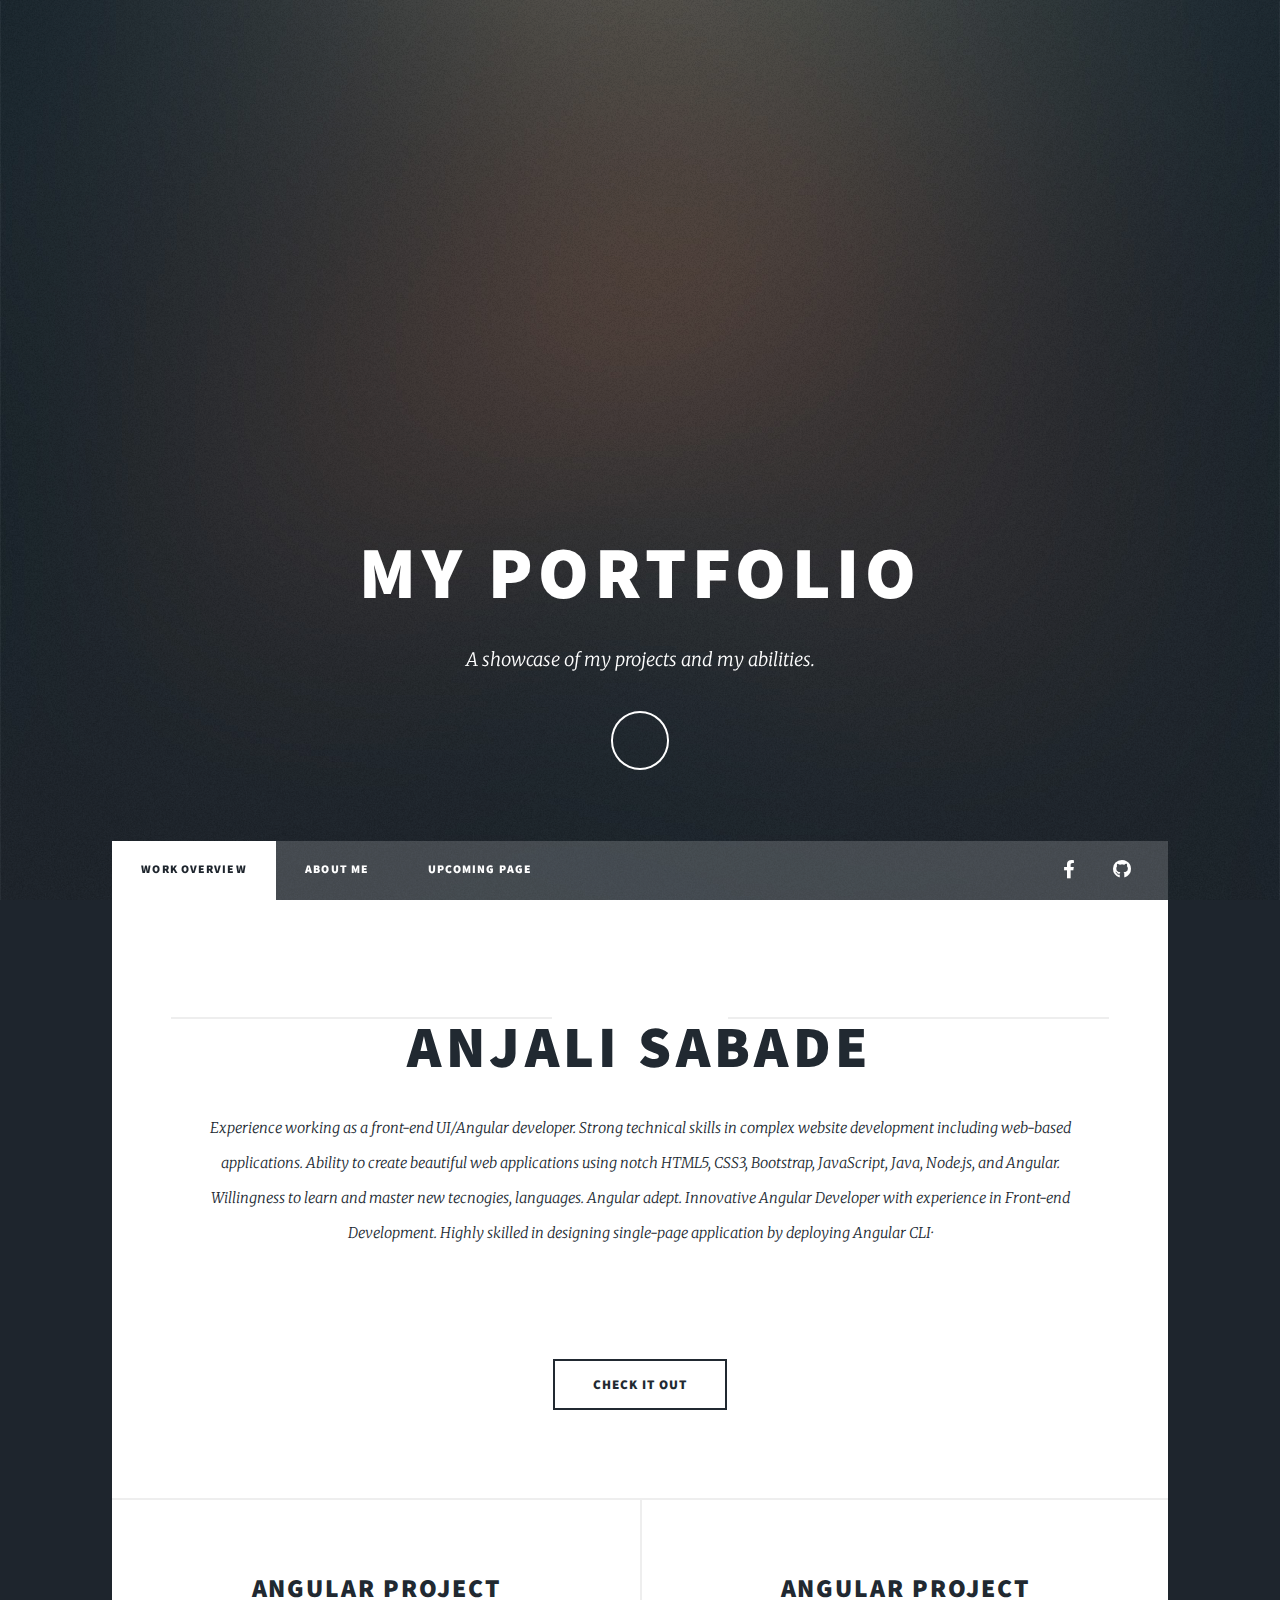
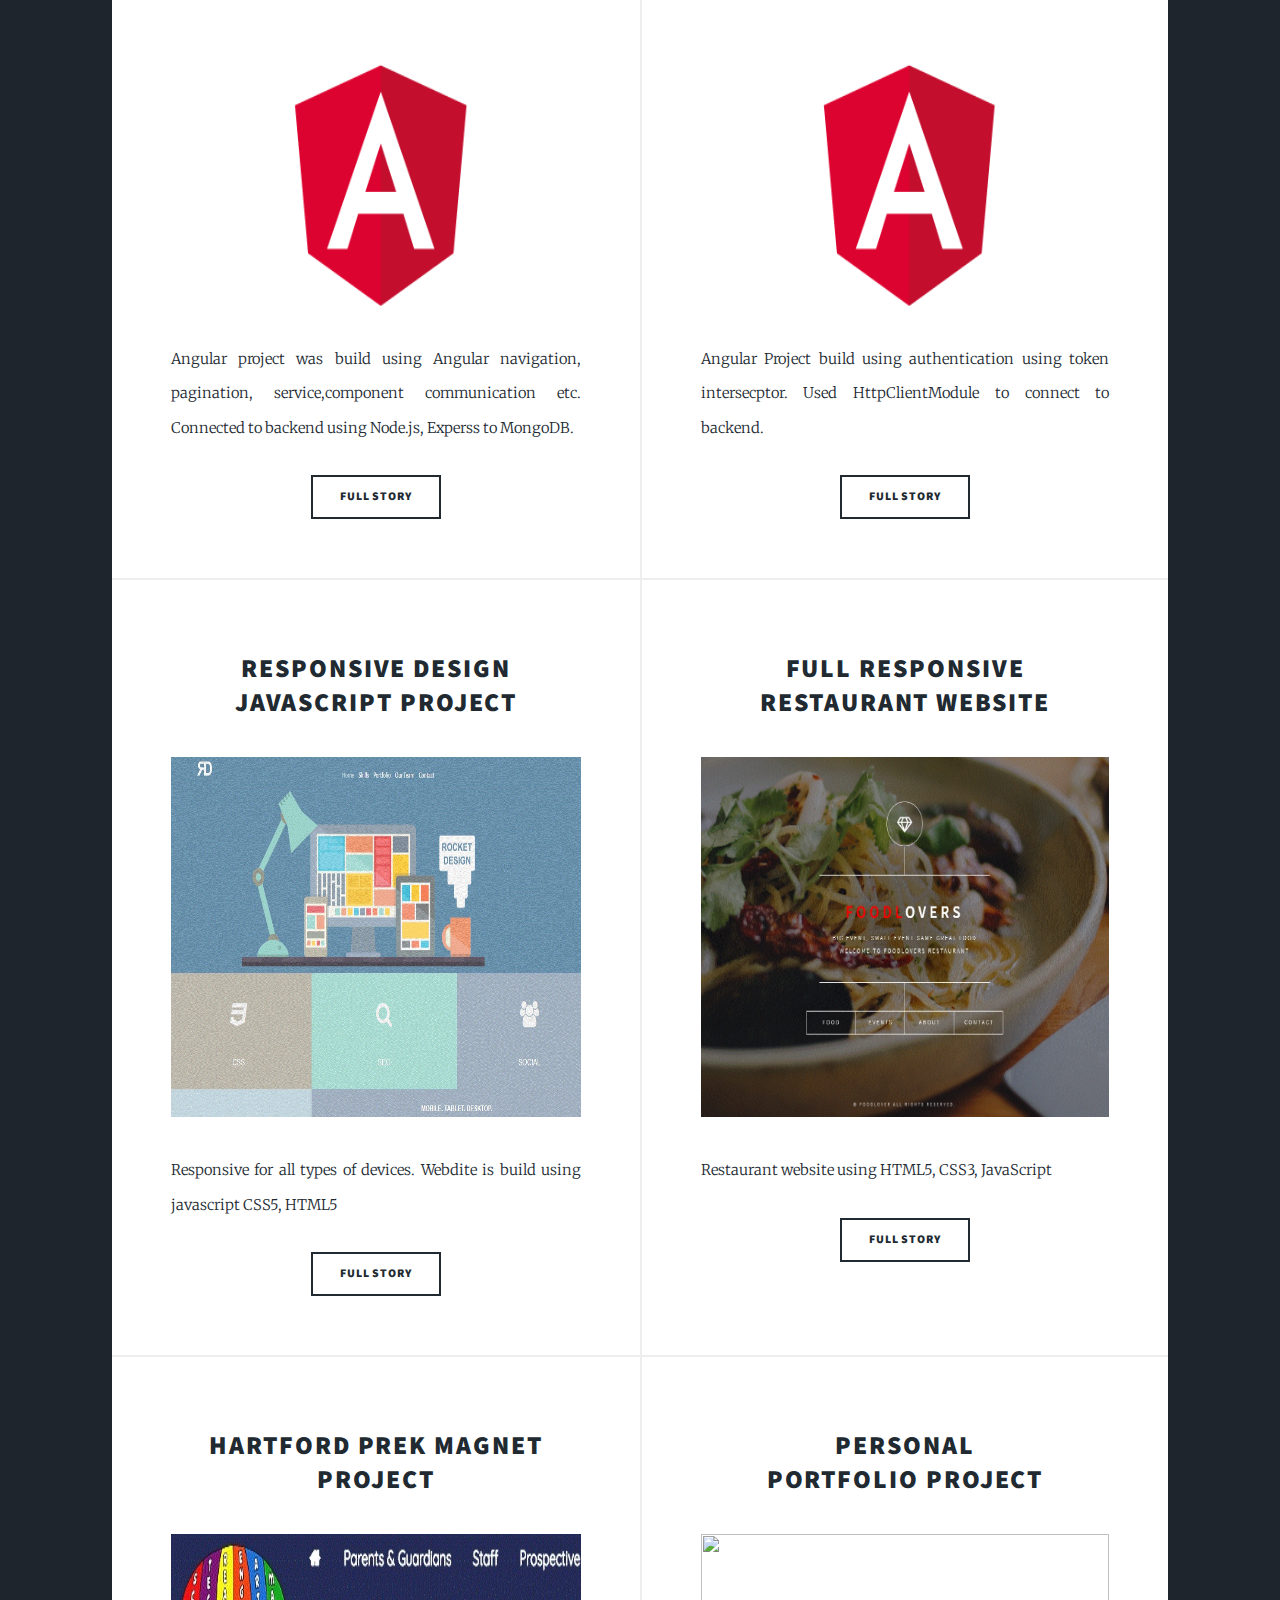
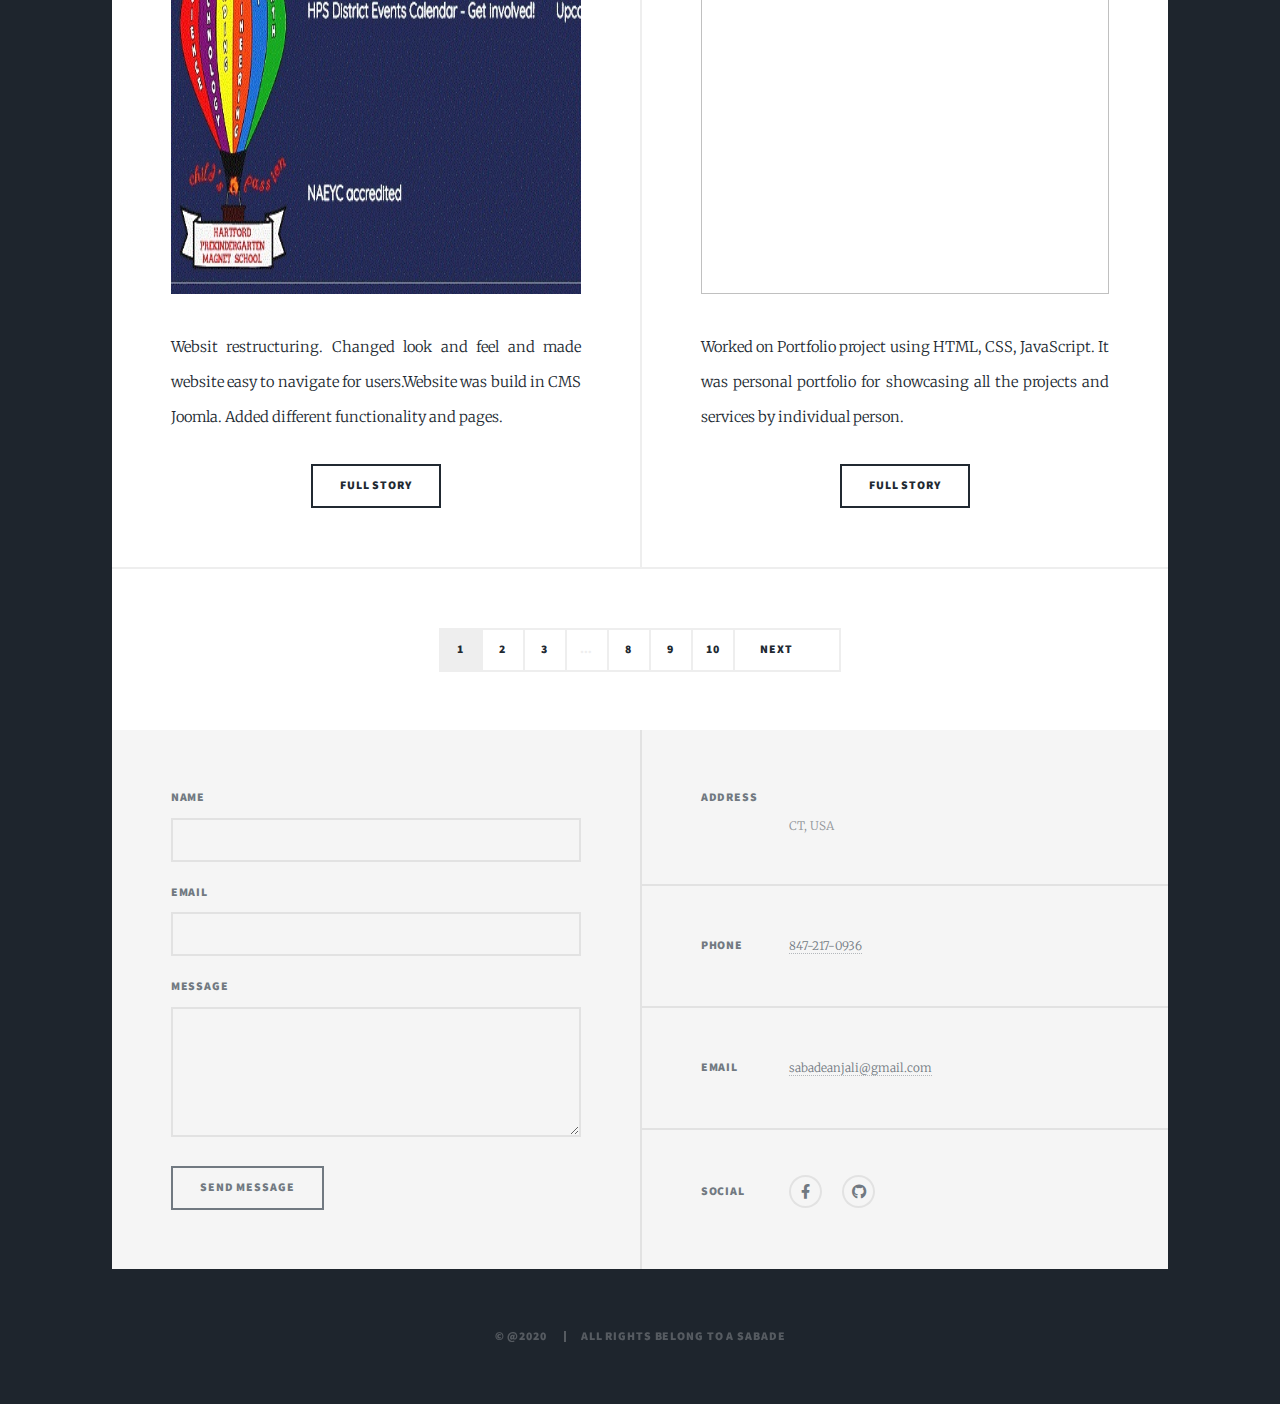
==== commit f2ccfe0a: "Add files via upload" ====
--- a/index.html
+++ b/index.html
@@ -78,14 +78,11 @@
             </h2>
             <p>
               Experience working as a front-end UI/Angular developer. Strong technical skills in complex website development including web-based applications.
-Ability to create beautiful web applications writing top notch HTML5, CSS3, Bootstrap, JavaScript and Angular. </br>
-              willingness to learn and master NoSQL and Knowledge Management.
-              Angular adept. Willingness to learn and master NoSQL and Knowledge
-              Management. Angular adept. Innovative Angular Developer with
-              experience Front-end Development areas with a
-              willingness to learn and master NoSQL and Knowledge Management.
-              Angular adept. Experience in Angular developer highly
-              skilled in designing single-page application by deploying.
+Ability to create beautiful web applications using notch HTML5, CSS3, Bootstrap, JavaScript, Java, Node.js, and Angular. </br>
+              Willingness to learn and master new tecnogies, languages.
+              Angular adept. Innovative Angular Developer with
+              experience in Front-end Development. Highly
+              skilled in designing single-page application by deploying Angular CLI·
               <br />
               <br />
             </p>
@@ -292,8 +289,8 @@
       <!-- Copyright -->
       <div id="copyright">
         <ul>
-          <li>&copy; Untitled</li>
-          <li>Design: <a href></a></li>
+          <li>&copy; @2020 </li>
+          <li>All rights belong to A Sabade<a href></a></li>
         </ul>
       </div>
     </div>
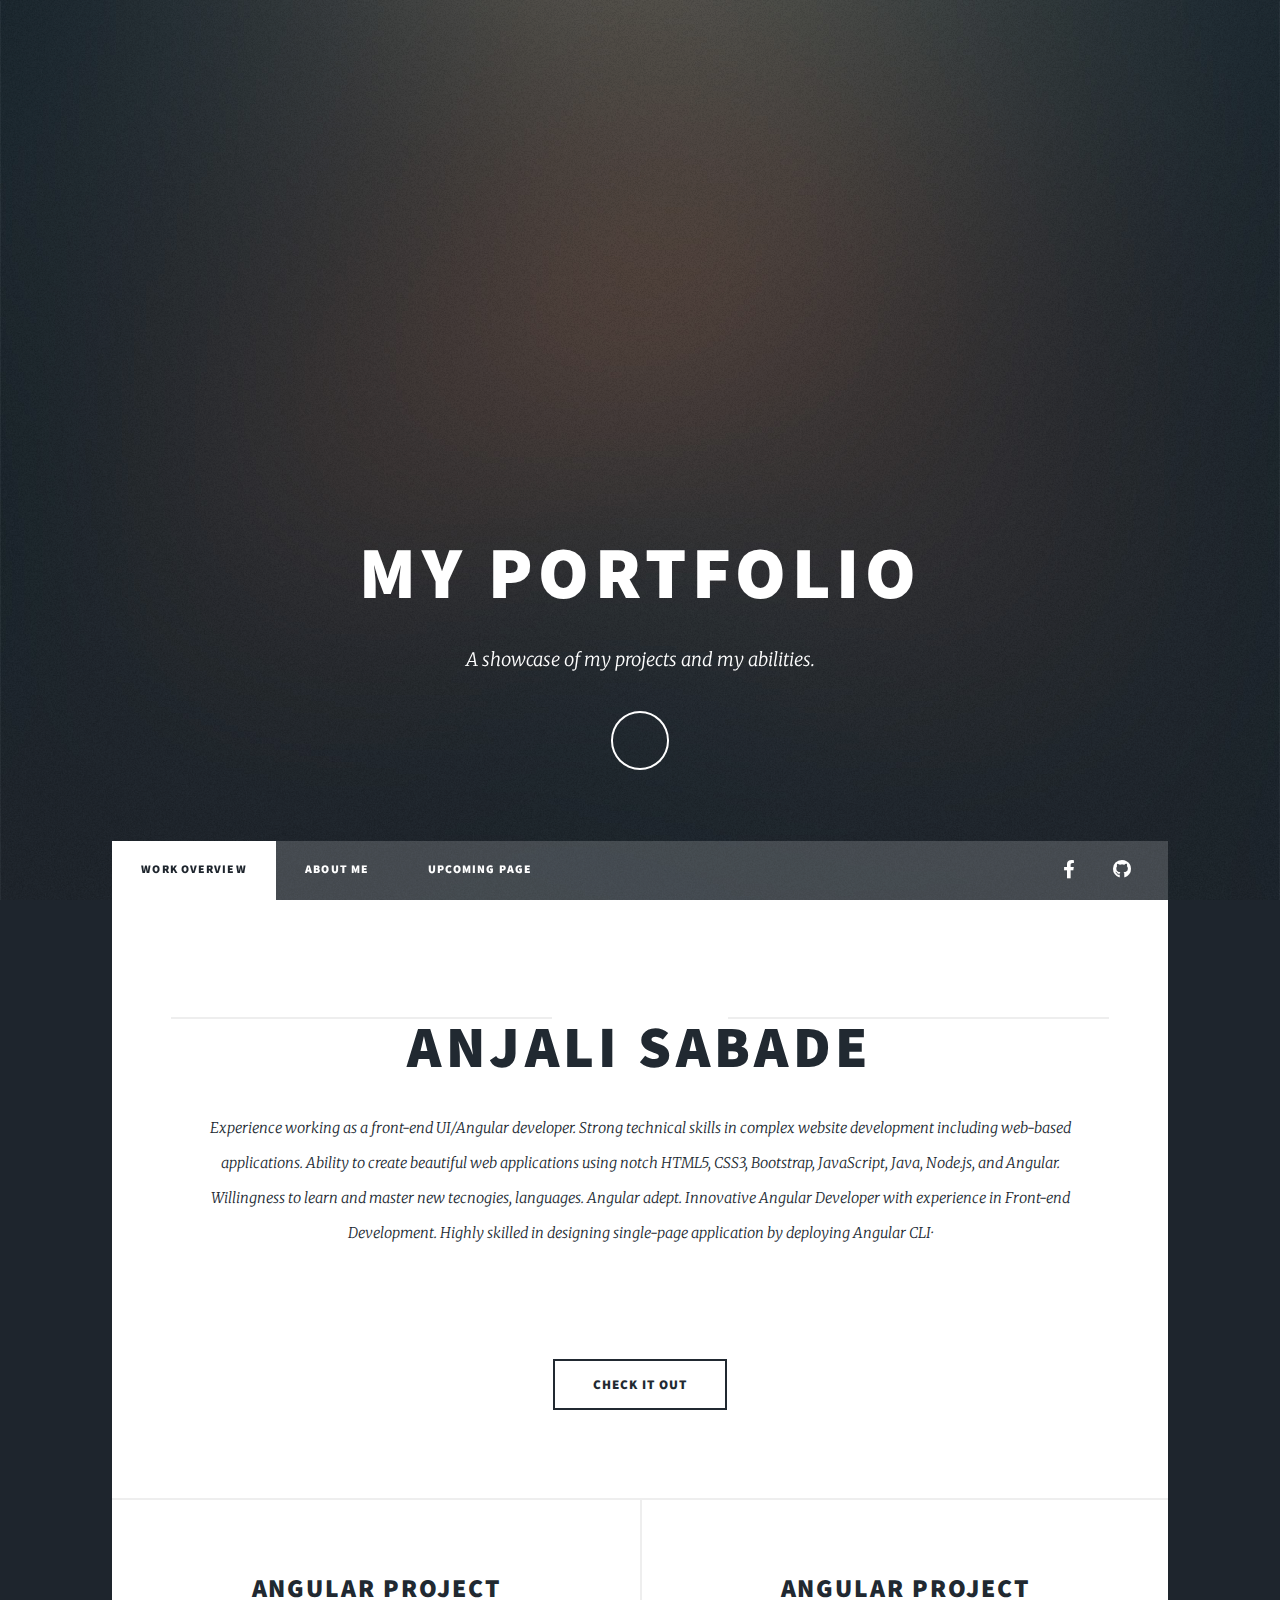
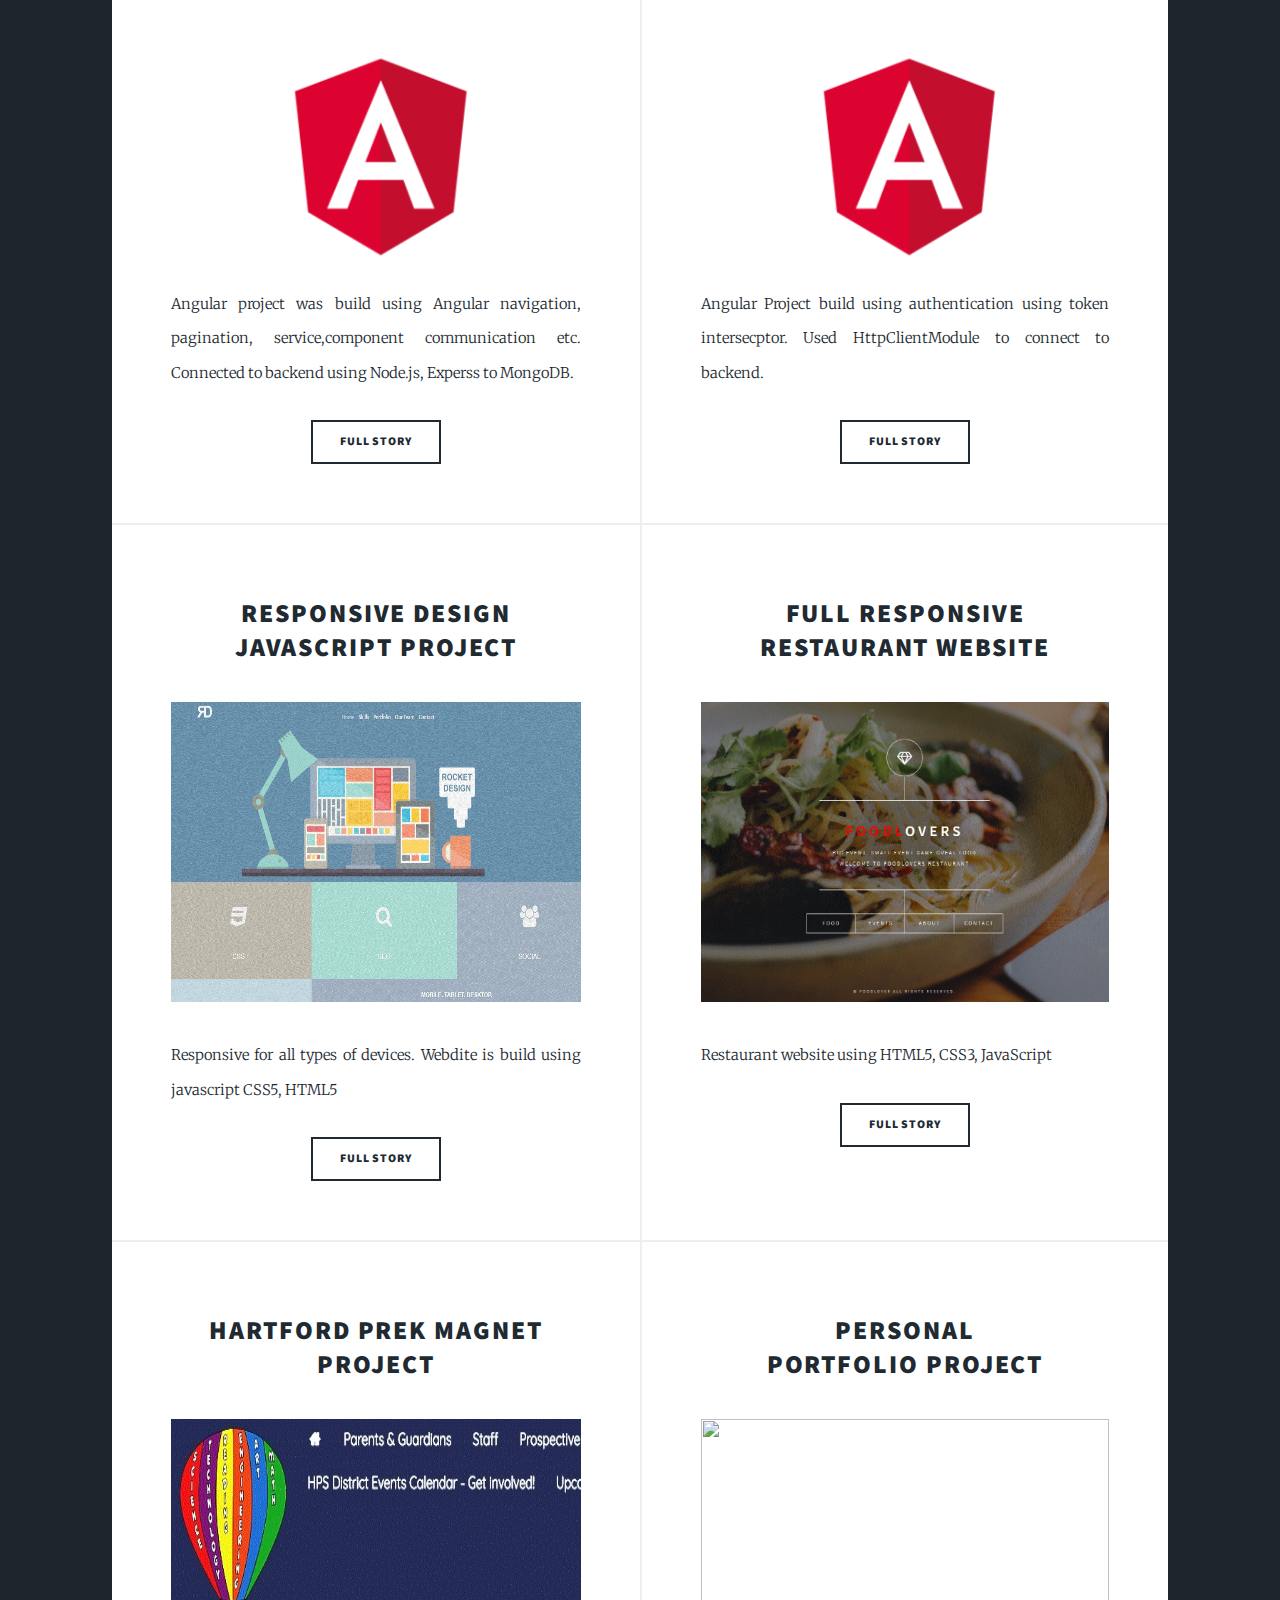
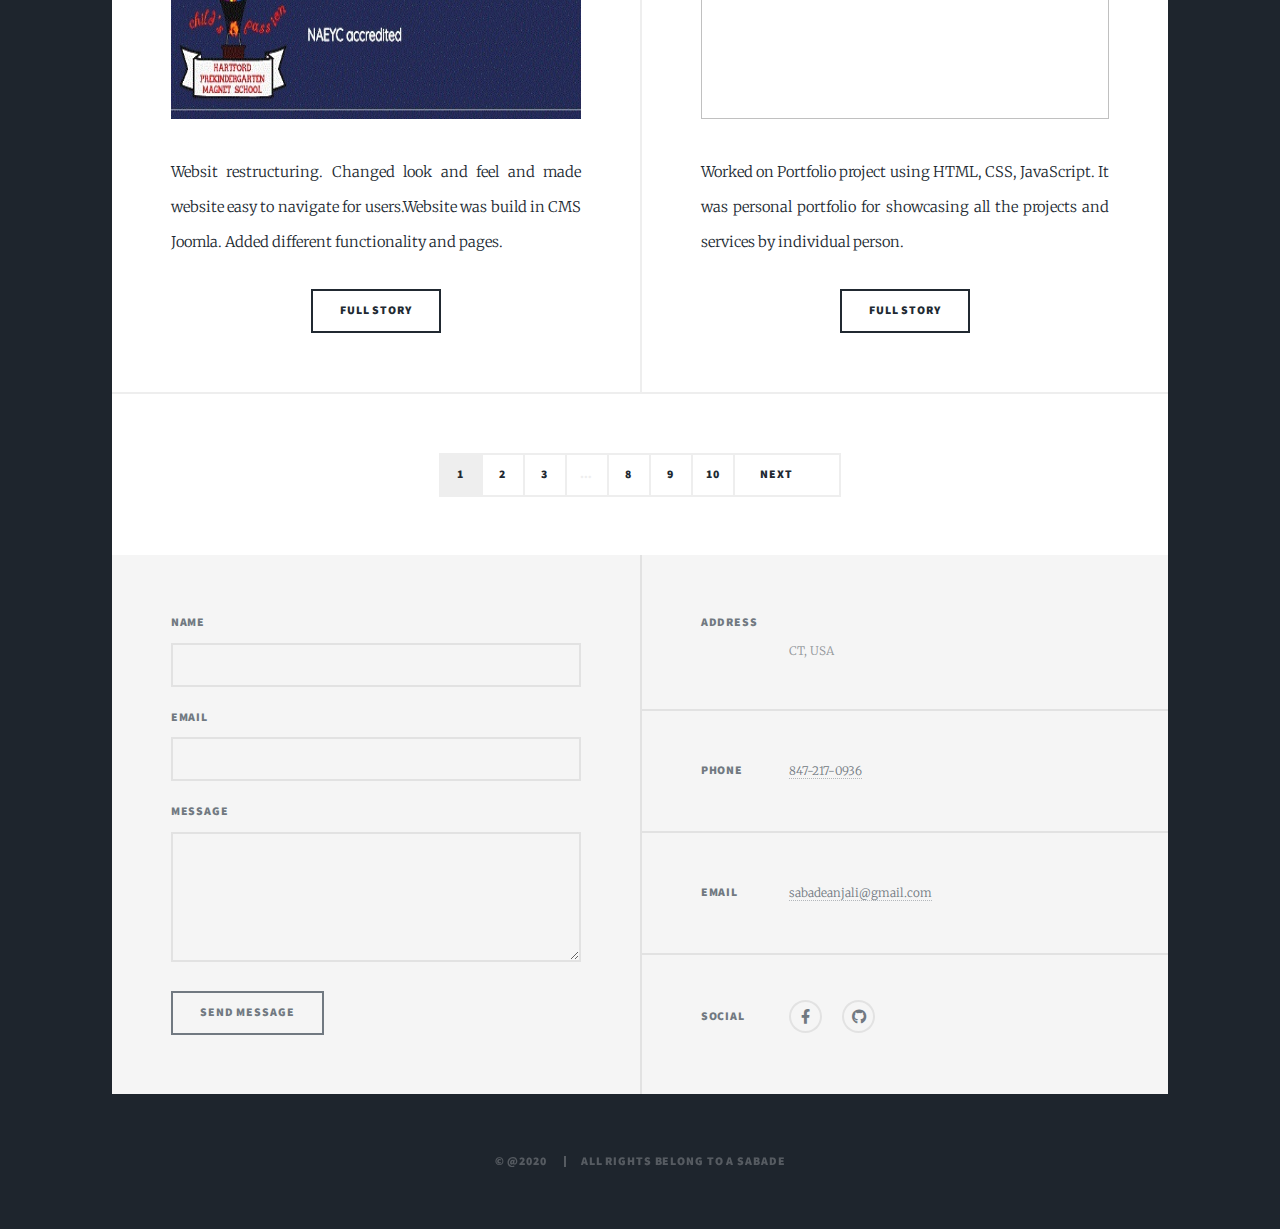
==== commit 7a6524e7: "Add files via upload" ====
--- a/index.html
+++ b/index.html
@@ -106,7 +106,7 @@
               </h2>
             </header>
             <a href="#" class="image fit2"
-              ><img src="images/angular3.png" width="92%" height="300"alt=""
+              ><img src="images/angular3.png" width="92%" height="245"alt=""
               /></a>
             <p>
              Angular project was build using Angular navigation, pagination, service,component communication etc. Connected to backend using Node.js, Experss to MongoDB. 
@@ -123,7 +123,7 @@
               </h2>
             </header>
             <a href="#" class="image fit2"
-              ><img src="images/angular3.png" width="92%" height="300"alt=""
+              ><img src="images/angular3.png" width="92%" height="245"alt=""
             /></a>
             <p>
               Angular Project build using authentication using token intersecptor. Used HttpClientModule to connect to backend.
@@ -140,7 +140,7 @@
               </h2>
             </header>
             <a href="#" class="image fit"
-              ><img src="images/Responsive.jpg" width="310" height="360" alt=""
+              ><img src="images/Responsive.jpg" width="310" height="300" alt=""
             /></a>
             <p>
               Responsive for all types of devices. Webdite is build using javascript CSS5, HTML5
@@ -158,7 +158,7 @@
               </h2>
             </header>
             <a href="#" class="image fit"
-              ><img src="images/food.jpg" alt=""  width="310" height="360"
+              ><img src="images/food.jpg" alt=""  width="310" height="300"
             /></a>
             <p>
               Restaurant website using HTML5, 
@@ -178,7 +178,7 @@
               </h2>
             </header>
             <a href="http://hpsschools.org/prek" class="image fit"
-              ><img src="images/HPMS.jpg" alt=""  width="310" height="360"
+              ><img src="images/HPMS.jpg" alt=""  width="300" height="300"
             /></a>
             <p>
              Websit restructuring. Changed look and feel and made website easy to navigate for users.Website was build in CMS Joomla. Added different functionality and pages.  </p>
@@ -197,7 +197,7 @@
               </h2>
             </header>
             <a href="#" class="image fit"
-              ><img src="images/portfolio.jpg" alt="" width="310" height="360"
+              ><img src="images/portfolio.jpg" alt="" width="310" height="300"
             /></a>
             <p>Worked on Portfolio project using HTML, CSS, JavaScript. It was personal portfolio for showcasing all the projects and services by individual person.
              
